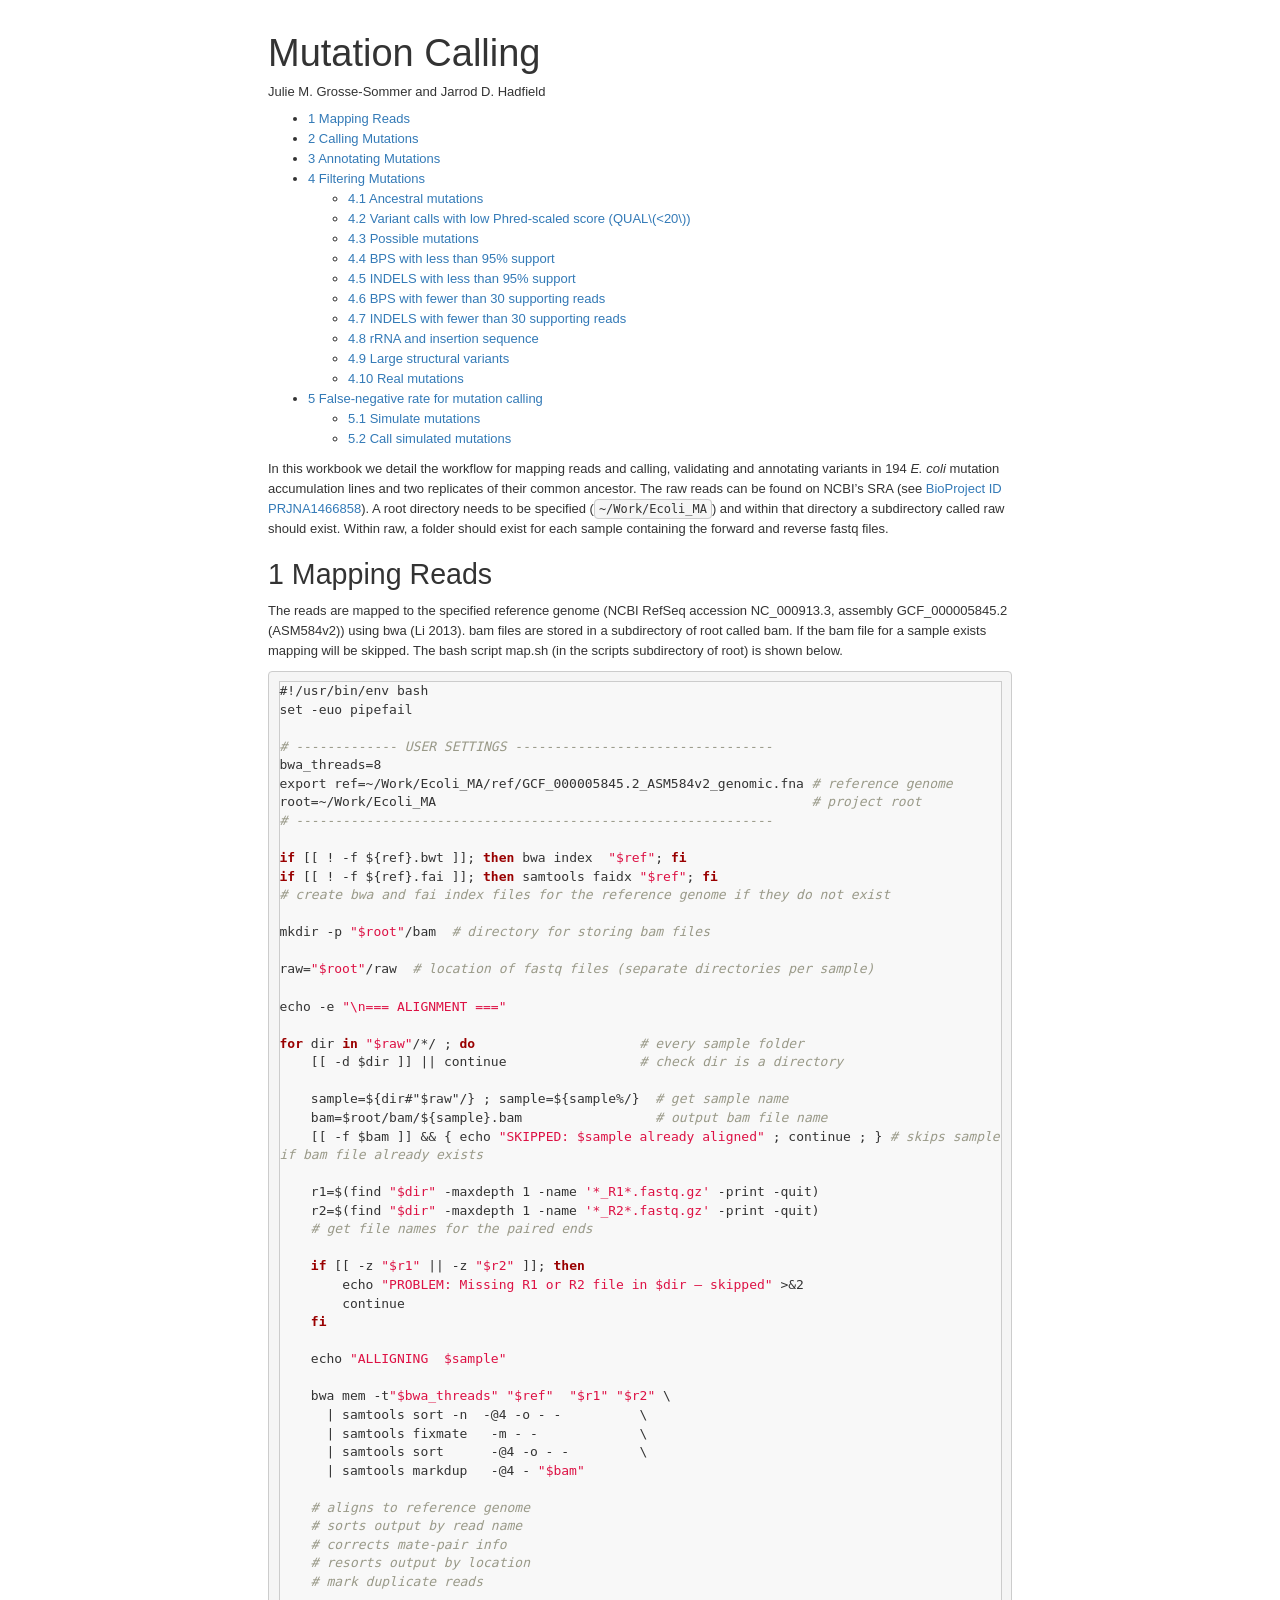
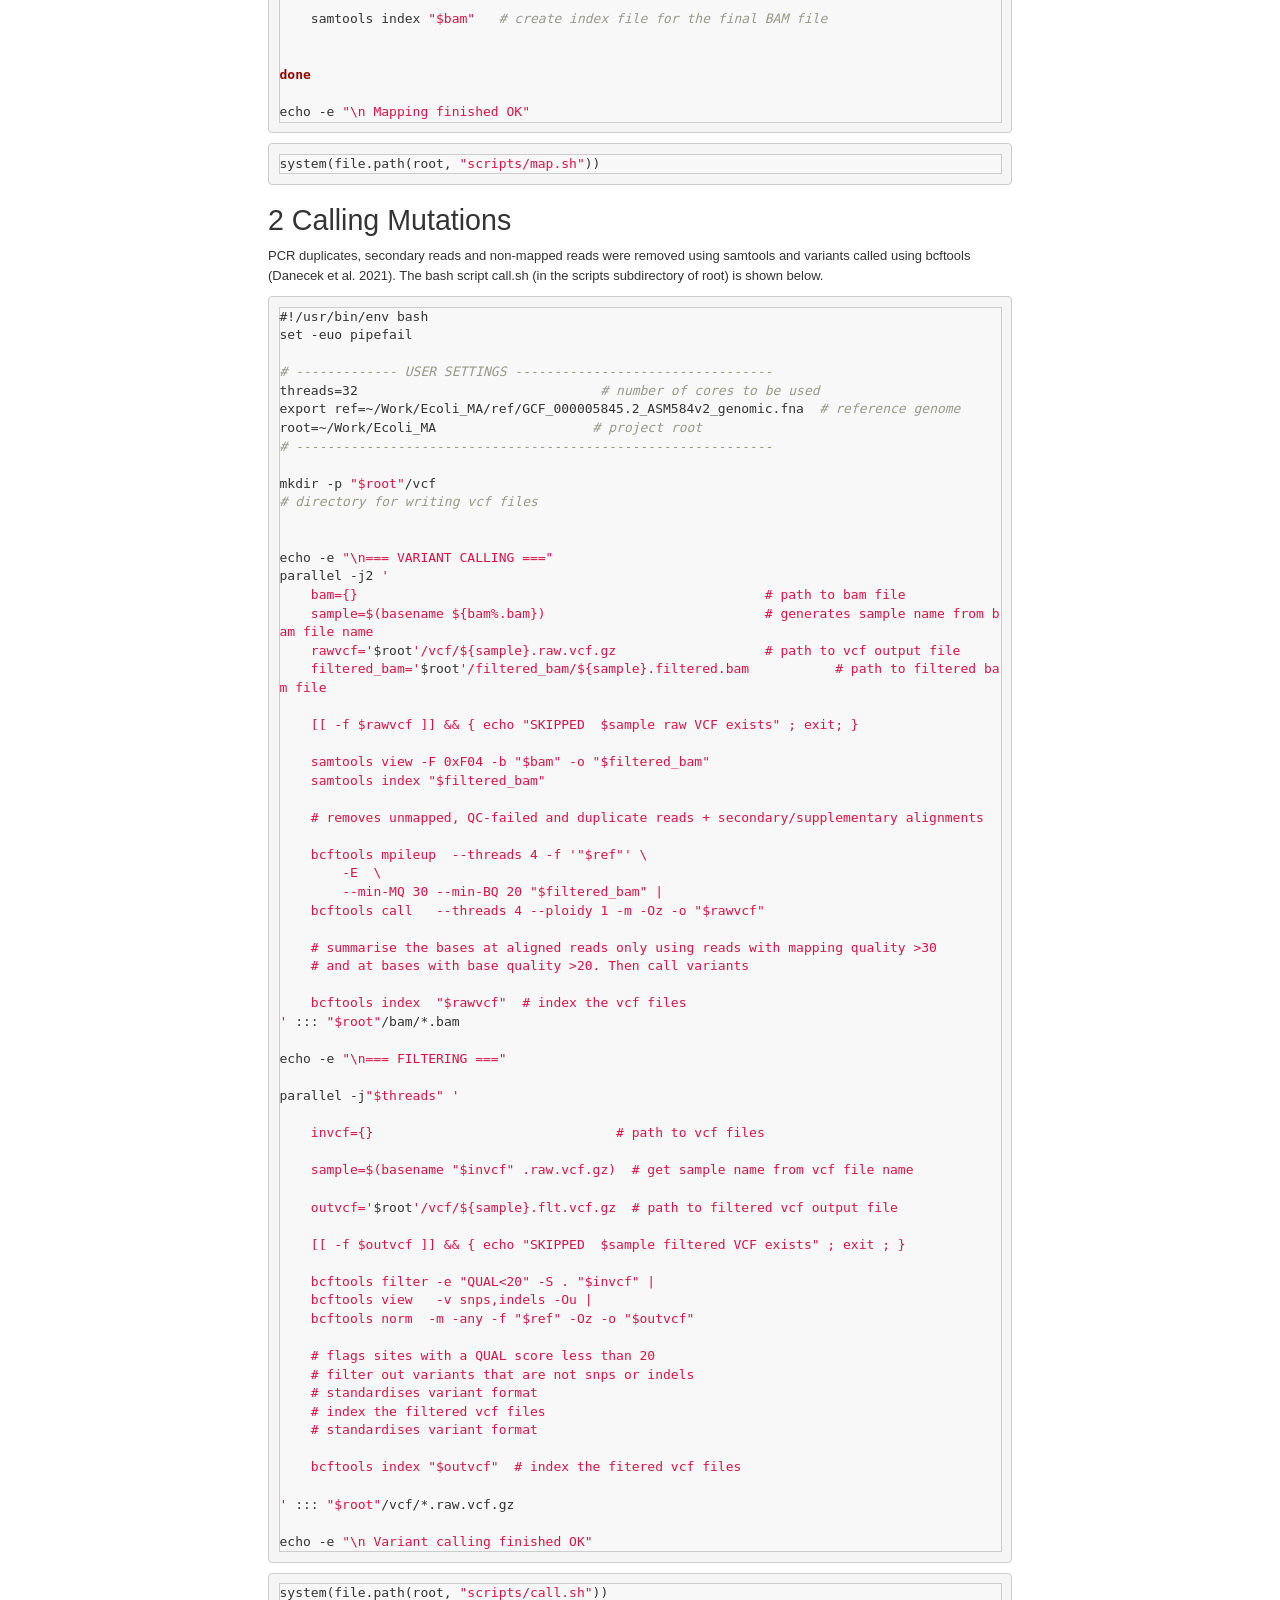
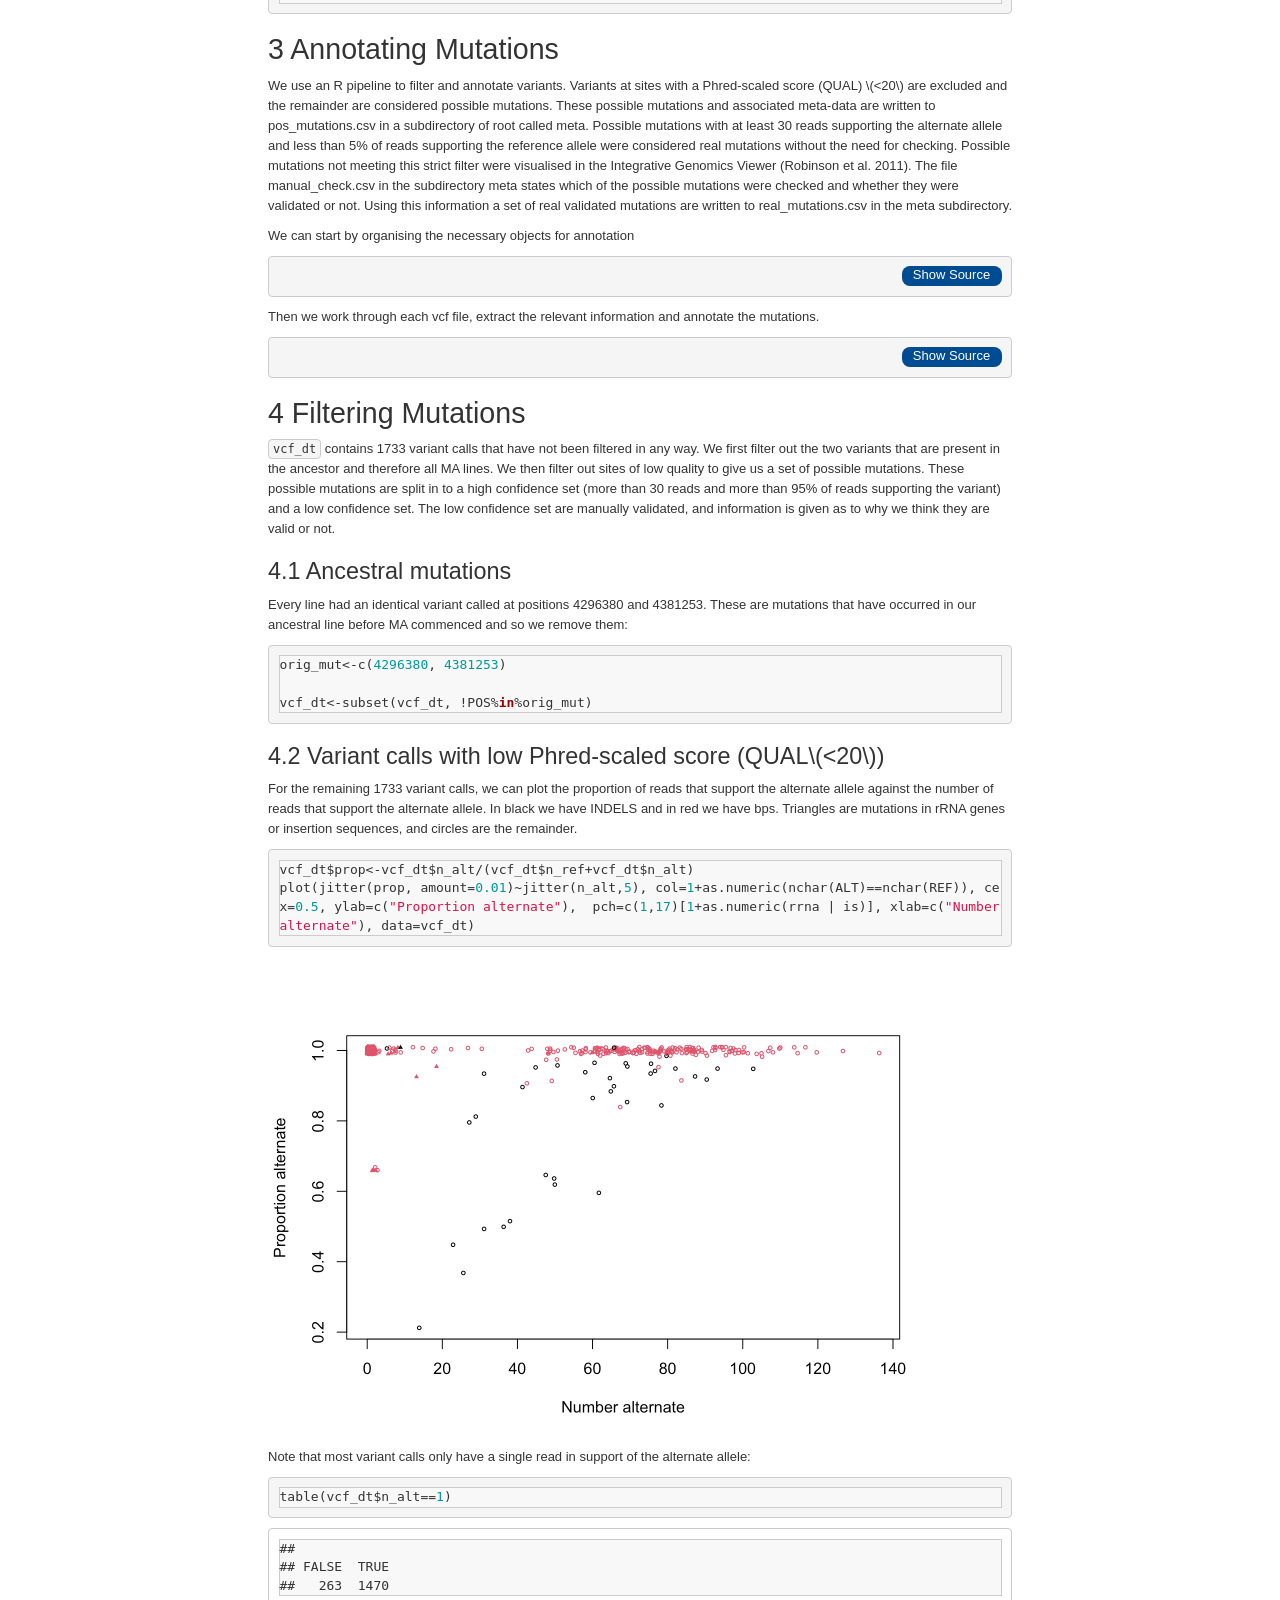
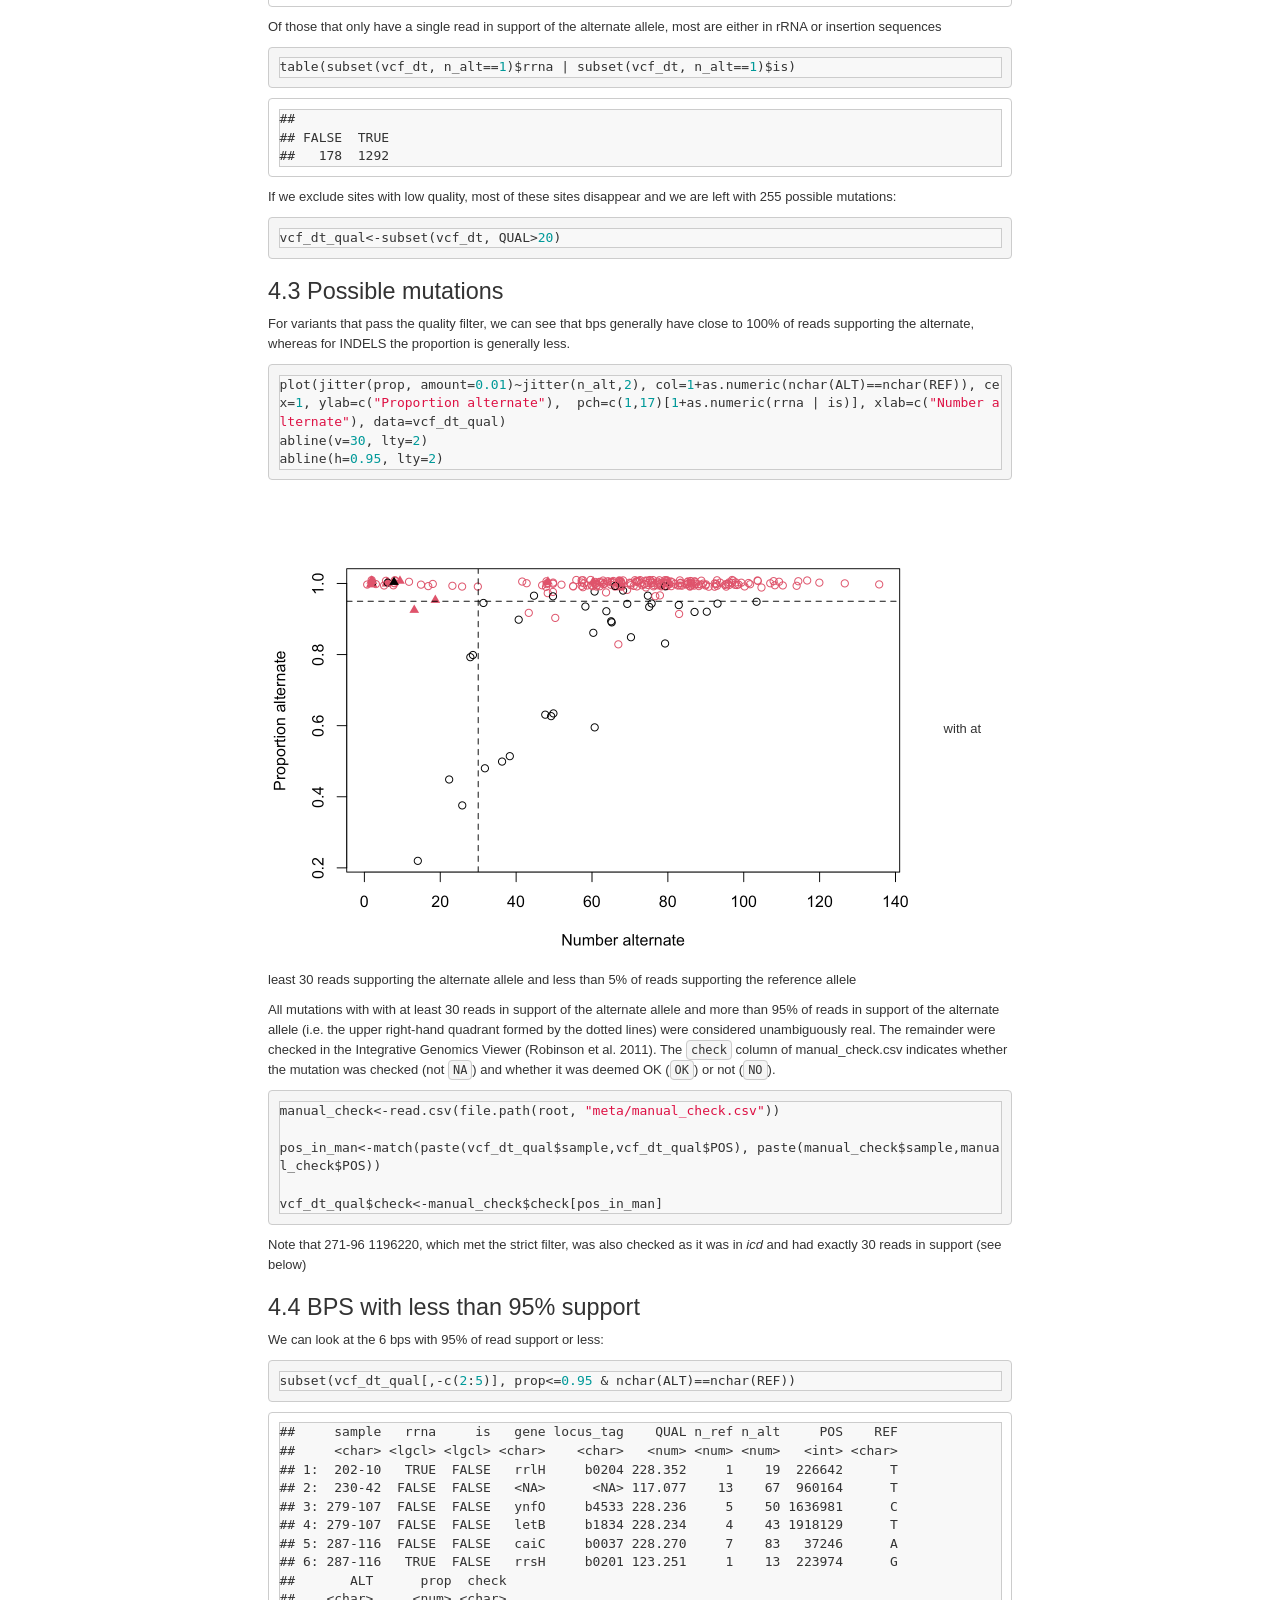
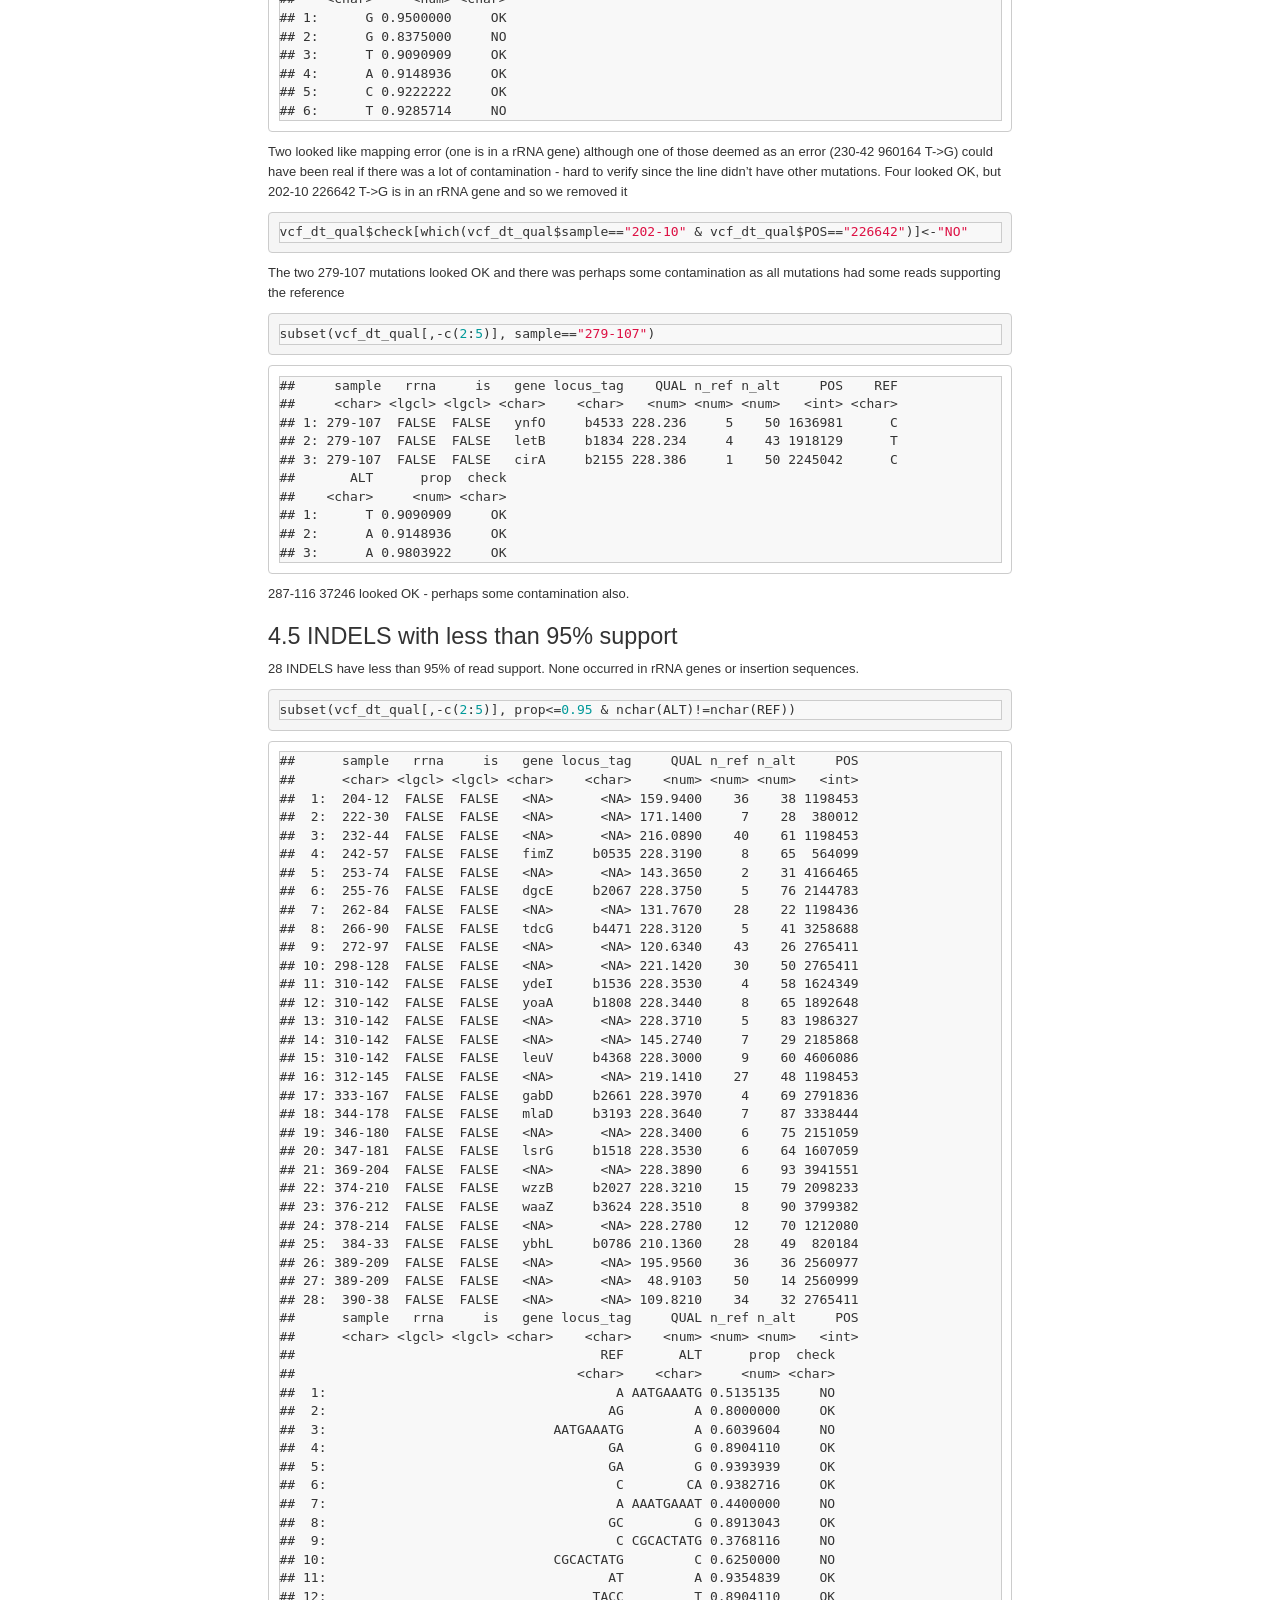
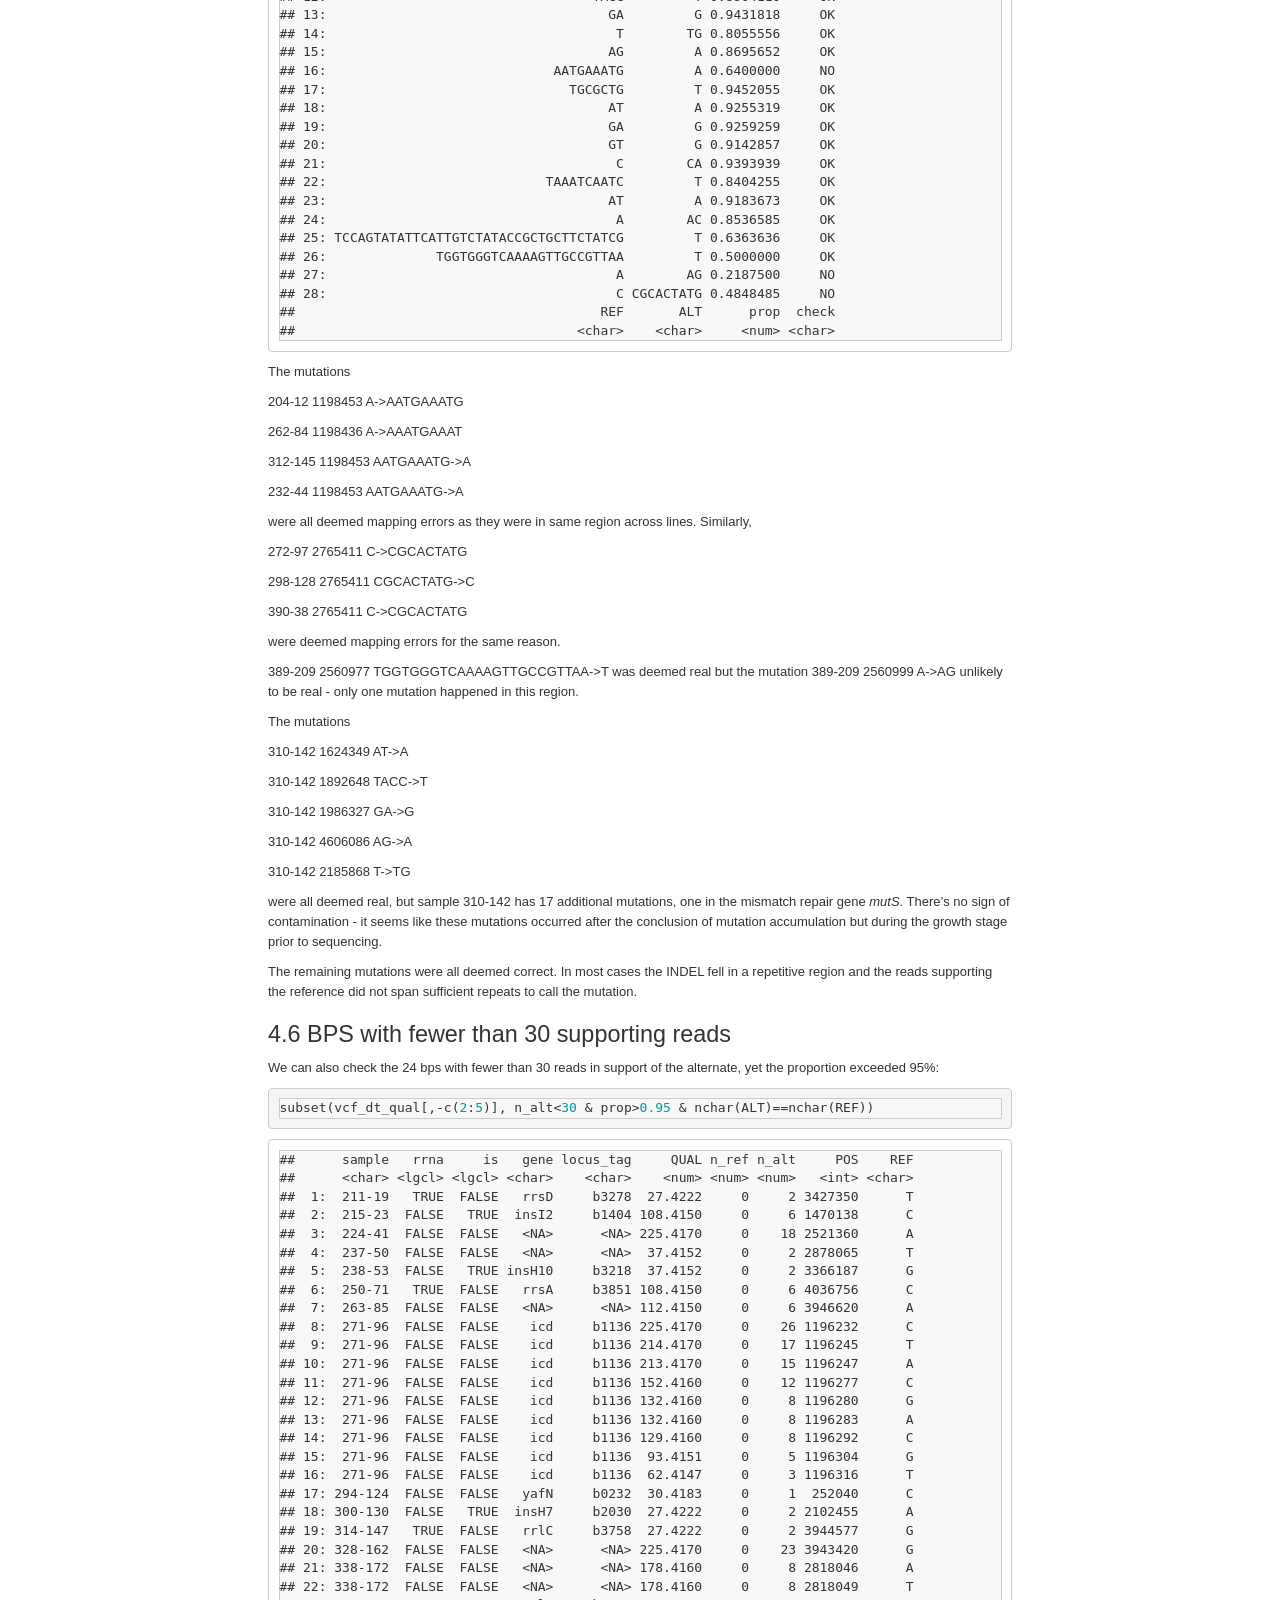
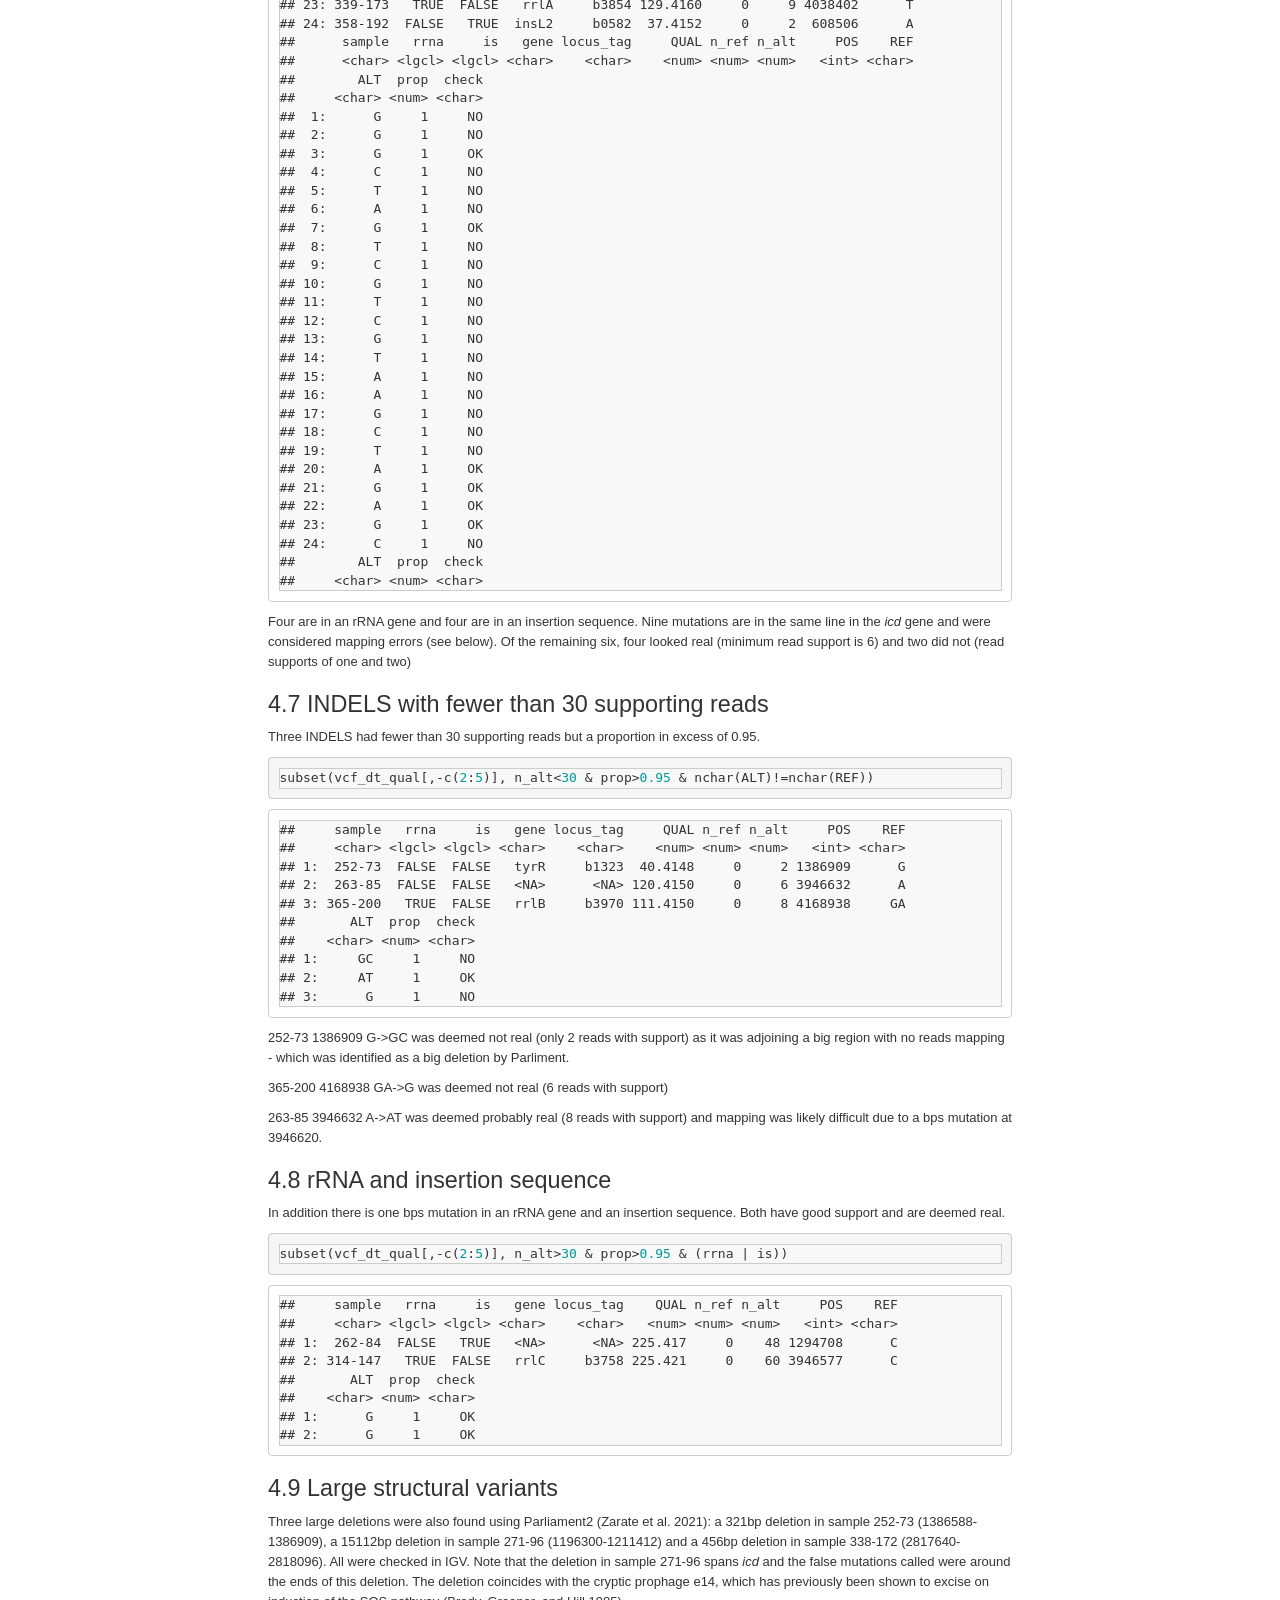
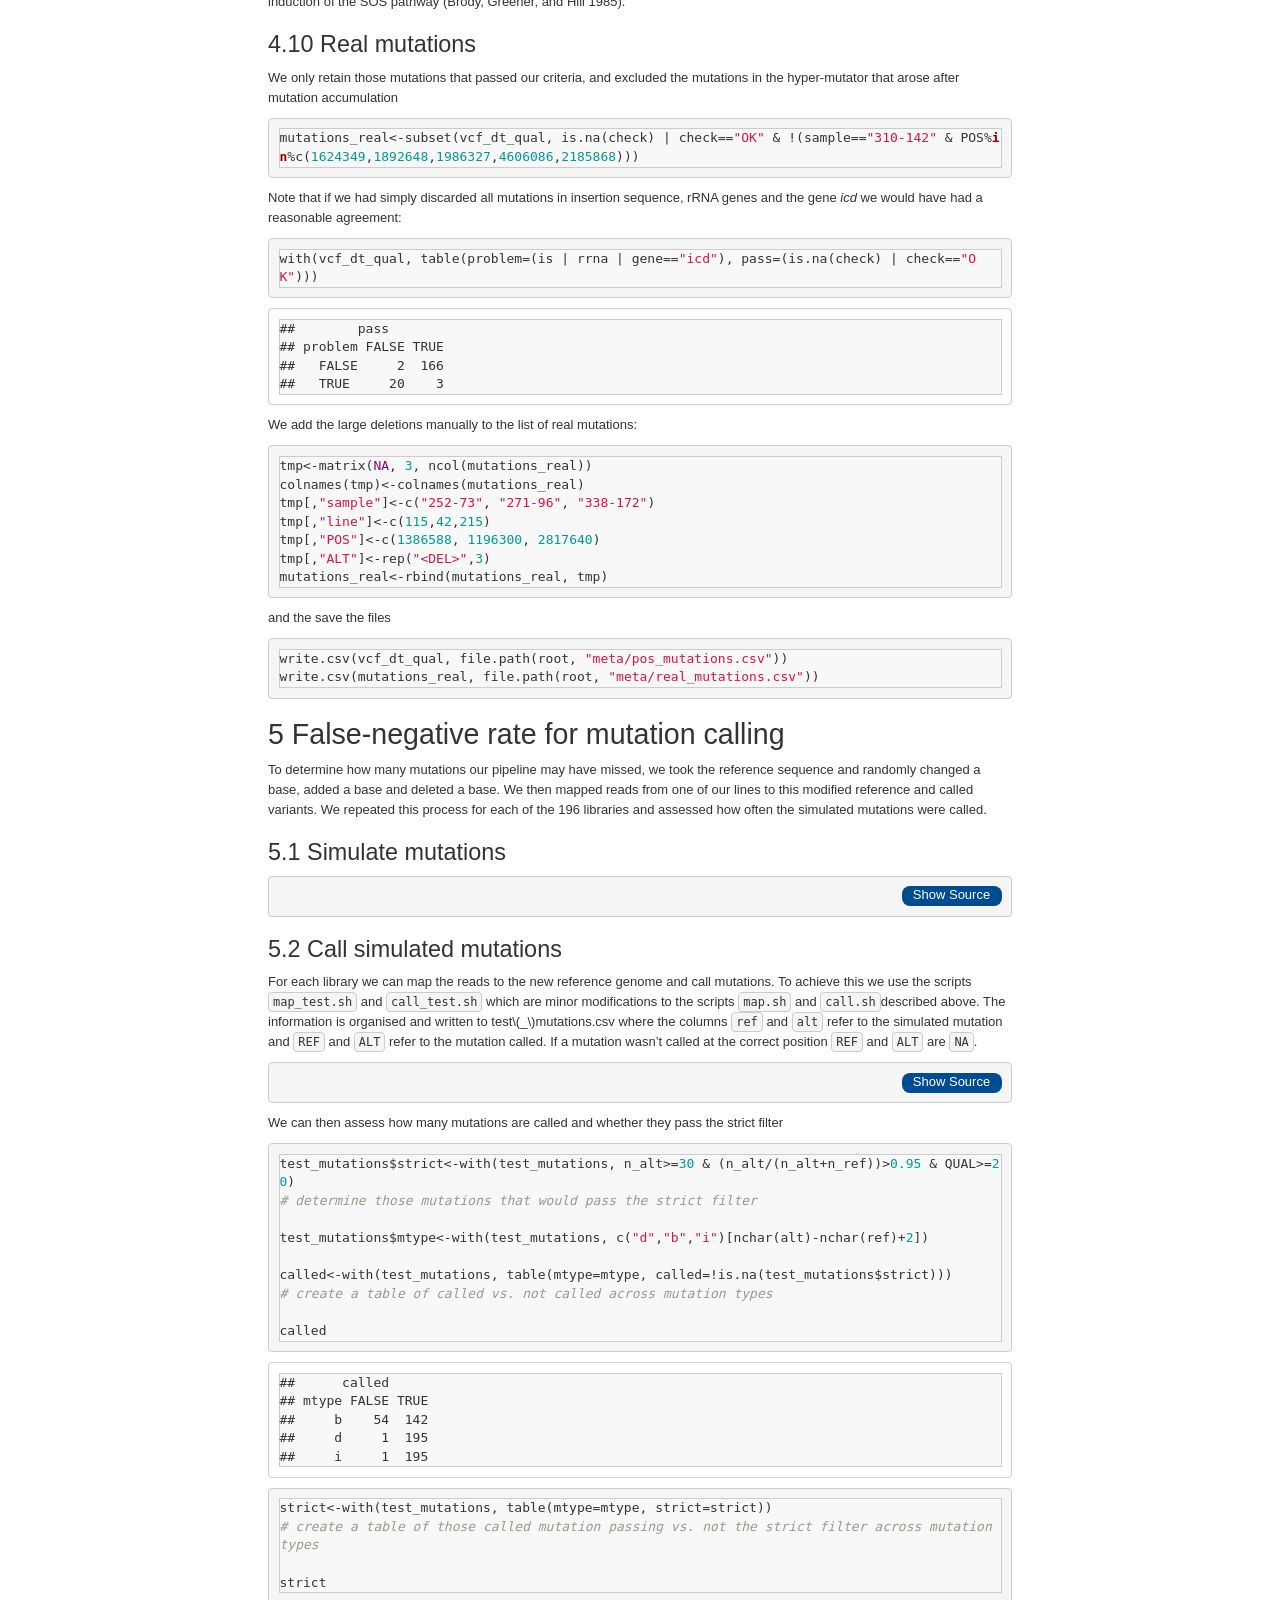
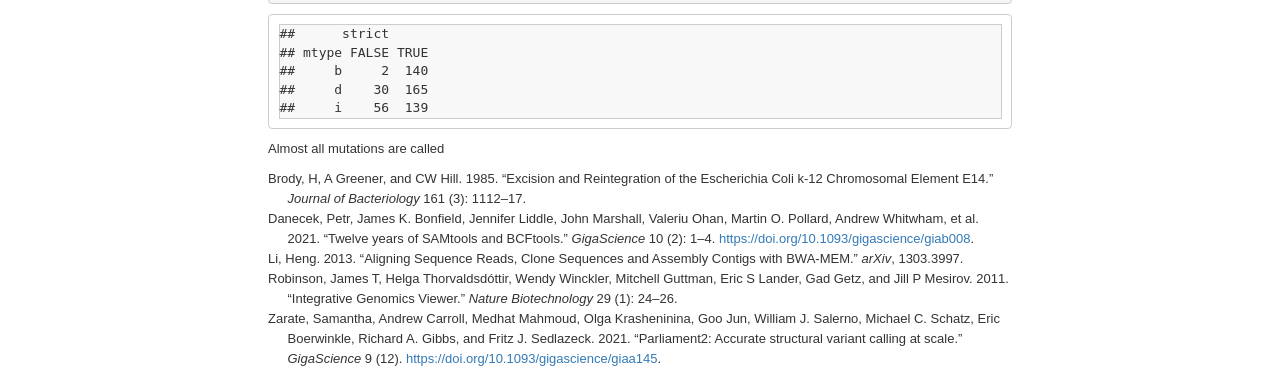
==== scripts/Mutation_Calling.html @ 3ca88579 "initial commit" ====
<!DOCTYPE html>

<html>

<head>

<meta charset="utf-8" />
<meta name="generator" content="pandoc" />
<meta http-equiv="X-UA-Compatible" content="IE=EDGE" />


<meta name="author" content="Julie M. Grosse-Sommer and Jarrod D. Hadfield" />


<title>Mutation Calling</title>

<script>/*! jQuery v3.6.0 | (c) OpenJS Foundation and other contributors | jquery.org/license */
!function(e,t){"use strict";"object"==typeof module&&"object"==typeof module.exports?module.exports=e.document?t(e,!0):function(e){if(!e.document)throw new Error("jQuery requires a window with a document");return t(e)}:t(e)}("undefined"!=typeof window?window:this,function(C,e){"use strict";var t=[],r=Object.getPrototypeOf,s=t.slice,g=t.flat?function(e){return t.flat.call(e)}:function(e){return t.concat.apply([],e)},u=t.push,i=t.indexOf,n={},o=n.toString,v=n.hasOwnProperty,a=v.toString,l=a.call(Object),y={},m=function(e){return"function"==typeof e&&"number"!=typeof e.nodeType&&"function"!=typeof e.item},x=function(e){return null!=e&&e===e.window},E=C.document,c={type:!0,src:!0,nonce:!0,noModule:!0};function b(e,t,n){var r,i,o=(n=n||E).createElement("script");if(o.text=e,t)for(r in c)(i=t[r]||t.getAttribute&&t.getAttribute(r))&&o.setAttribute(r,i);n.head.appendChild(o).parentNode.removeChild(o)}function w(e){return null==e?e+"":"object"==typeof e||"function"==typeof e?n[o.call(e)]||"object":typeof e}var f="3.6.0",S=function(e,t){return new S.fn.init(e,t)};function p(e){var t=!!e&&"length"in e&&e.length,n=w(e);return!m(e)&&!x(e)&&("array"===n||0===t||"number"==typeof t&&0<t&&t-1 in e)}S.fn=S.prototype={jquery:f,constructor:S,length:0,toArray:function(){return s.call(this)},get:function(e){return null==e?s.call(this):e<0?this[e+this.length]:this[e]},pushStack:function(e){var t=S.merge(this.constructor(),e);return t.prevObject=this,t},each:function(e){return S.each(this,e)},map:function(n){return this.pushStack(S.map(this,function(e,t){return n.call(e,t,e)}))},slice:function(){return this.pushStack(s.apply(this,arguments))},first:function(){return this.eq(0)},last:function(){return this.eq(-1)},even:function(){return this.pushStack(S.grep(this,function(e,t){return(t+1)%2}))},odd:function(){return this.pushStack(S.grep(this,function(e,t){return t%2}))},eq:function(e){var t=this.length,n=+e+(e<0?t:0);return this.pushStack(0<=n&&n<t?[this[n]]:[])},end:function(){return this.prevObject||this.constructor()},push:u,sort:t.sort,splice:t.splice},S.extend=S.fn.extend=function(){var e,t,n,r,i,o,a=arguments[0]||{},s=1,u=arguments.length,l=!1;for("boolean"==typeof a&&(l=a,a=arguments[s]||{},s++),"object"==typeof a||m(a)||(a={}),s===u&&(a=this,s--);s<u;s++)if(null!=(e=arguments[s]))for(t in e)r=e[t],"__proto__"!==t&&a!==r&&(l&&r&&(S.isPlainObject(r)||(i=Array.isArray(r)))?(n=a[t],o=i&&!Array.isArray(n)?[]:i||S.isPlainObject(n)?n:{},i=!1,a[t]=S.extend(l,o,r)):void 0!==r&&(a[t]=r));return a},S.extend({expando:"jQuery"+(f+Math.random()).replace(/\D/g,""),isReady:!0,error:function(e){throw new Error(e)},noop:function(){},isPlainObject:function(e){var t,n;return!(!e||"[object Object]"!==o.call(e))&&(!(t=r(e))||"function"==typeof(n=v.call(t,"constructor")&&t.constructor)&&a.call(n)===l)},isEmptyObject:function(e){var t;for(t in e)return!1;return!0},globalEval:function(e,t,n){b(e,{nonce:t&&t.nonce},n)},each:function(e,t){var n,r=0;if(p(e)){for(n=e.length;r<n;r++)if(!1===t.call(e[r],r,e[r]))break}else for(r in e)if(!1===t.call(e[r],r,e[r]))break;return e},makeArray:function(e,t){var n=t||[];return null!=e&&(p(Object(e))?S.merge(n,"string"==typeof e?[e]:e):u.call(n,e)),n},inArray:function(e,t,n){return null==t?-1:i.call(t,e,n)},merge:function(e,t){for(var n=+t.length,r=0,i=e.length;r<n;r++)e[i++]=t[r];return e.length=i,e},grep:function(e,t,n){for(var r=[],i=0,o=e.length,a=!n;i<o;i++)!t(e[i],i)!==a&&r.push(e[i]);return r},map:function(e,t,n){var r,i,o=0,a=[];if(p(e))for(r=e.length;o<r;o++)null!=(i=t(e[o],o,n))&&a.push(i);else for(o in e)null!=(i=t(e[o],o,n))&&a.push(i);return g(a)},guid:1,support:y}),"function"==typeof Symbol&&(S.fn[Symbol.iterator]=t[Symbol.iterator]),S.each("Boolean Number String Function Array Date RegExp Object Error Symbol".split(" "),function(e,t){n["[object "+t+"]"]=t.toLowerCase()});var d=function(n){var e,d,b,o,i,h,f,g,w,u,l,T,C,a,E,v,s,c,y,S="sizzle"+1*new Date,p=n.document,k=0,r=0,m=ue(),x=ue(),A=ue(),N=ue(),j=function(e,t){return e===t&&(l=!0),0},D={}.hasOwnProperty,t=[],q=t.pop,L=t.push,H=t.push,O=t.slice,P=function(e,t){for(var n=0,r=e.length;n<r;n++)if(e[n]===t)return n;return-1},R="checked|selected|async|autofocus|autoplay|controls|defer|disabled|hidden|ismap|loop|multiple|open|readonly|required|scoped",M="[\\x20\\t\\r\\n\\f]",I="(?:\\\\[\\da-fA-F]{1,6}"+M+"?|\\\\[^\\r\\n\\f]|[\\w-]|[^\0-\\x7f])+",W="\\["+M+"*("+I+")(?:"+M+"*([*^$|!~]?=)"+M+"*(?:'((?:\\\\.|[^\\\\'])*)'|\"((?:\\\\.|[^\\\\\"])*)\"|("+I+"))|)"+M+"*\\]",F=":("+I+")(?:\\((('((?:\\\\.|[^\\\\'])*)'|\"((?:\\\\.|[^\\\\\"])*)\")|((?:\\\\.|[^\\\\()[\\]]|"+W+")*)|.*)\\)|)",B=new RegExp(M+"+","g"),$=new RegExp("^"+M+"+|((?:^|[^\\\\])(?:\\\\.)*)"+M+"+$","g"),_=new RegExp("^"+M+"*,"+M+"*"),z=new RegExp("^"+M+"*([>+~]|"+M+")"+M+"*"),U=new RegExp(M+"|>"),X=new RegExp(F),V=new RegExp("^"+I+"$"),G={ID:new RegExp("^#("+I+")"),CLASS:new RegExp("^\\.("+I+")"),TAG:new RegExp("^("+I+"|[*])"),ATTR:new RegExp("^"+W),PSEUDO:new RegExp("^"+F),CHILD:new RegExp("^:(only|first|last|nth|nth-last)-(child|of-type)(?:\\("+M+"*(even|odd|(([+-]|)(\\d*)n|)"+M+"*(?:([+-]|)"+M+"*(\\d+)|))"+M+"*\\)|)","i"),bool:new RegExp("^(?:"+R+")$","i"),needsContext:new RegExp("^"+M+"*[>+~]|:(even|odd|eq|gt|lt|nth|first|last)(?:\\("+M+"*((?:-\\d)?\\d*)"+M+"*\\)|)(?=[^-]|$)","i")},Y=/HTML$/i,Q=/^(?:input|select|textarea|button)$/i,J=/^h\d$/i,K=/^[^{]+\{\s*\[native \w/,Z=/^(?:#([\w-]+)|(\w+)|\.([\w-]+))$/,ee=/[+~]/,te=new RegExp("\\\\[\\da-fA-F]{1,6}"+M+"?|\\\\([^\\r\\n\\f])","g"),ne=function(e,t){var n="0x"+e.slice(1)-65536;return t||(n<0?String.fromCharCode(n+65536):String.fromCharCode(n>>10|55296,1023&n|56320))},re=/([\0-\x1f\x7f]|^-?\d)|^-$|[^\0-\x1f\x7f-\uFFFF\w-]/g,ie=function(e,t){return t?"\0"===e?"\ufffd":e.slice(0,-1)+"\\"+e.charCodeAt(e.length-1).toString(16)+" ":"\\"+e},oe=function(){T()},ae=be(function(e){return!0===e.disabled&&"fieldset"===e.nodeName.toLowerCase()},{dir:"parentNode",next:"legend"});try{H.apply(t=O.call(p.childNodes),p.childNodes),t[p.childNodes.length].nodeType}catch(e){H={apply:t.length?function(e,t){L.apply(e,O.call(t))}:function(e,t){var n=e.length,r=0;while(e[n++]=t[r++]);e.length=n-1}}}function se(t,e,n,r){var i,o,a,s,u,l,c,f=e&&e.ownerDocument,p=e?e.nodeType:9;if(n=n||[],"string"!=typeof t||!t||1!==p&&9!==p&&11!==p)return n;if(!r&&(T(e),e=e||C,E)){if(11!==p&&(u=Z.exec(t)))if(i=u[1]){if(9===p){if(!(a=e.getElementById(i)))return n;if(a.id===i)return n.push(a),n}else if(f&&(a=f.getElementById(i))&&y(e,a)&&a.id===i)return n.push(a),n}else{if(u[2])return H.apply(n,e.getElementsByTagName(t)),n;if((i=u[3])&&d.getElementsByClassName&&e.getElementsByClassName)return H.apply(n,e.getElementsByClassName(i)),n}if(d.qsa&&!N[t+" "]&&(!v||!v.test(t))&&(1!==p||"object"!==e.nodeName.toLowerCase())){if(c=t,f=e,1===p&&(U.test(t)||z.test(t))){(f=ee.test(t)&&ye(e.parentNode)||e)===e&&d.scope||((s=e.getAttribute("id"))?s=s.replace(re,ie):e.setAttribute("id",s=S)),o=(l=h(t)).length;while(o--)l[o]=(s?"#"+s:":scope")+" "+xe(l[o]);c=l.join(",")}try{return H.apply(n,f.querySelectorAll(c)),n}catch(e){N(t,!0)}finally{s===S&&e.removeAttribute("id")}}}return g(t.replace($,"$1"),e,n,r)}function ue(){var r=[];return function e(t,n){return r.push(t+" ")>b.cacheLength&&delete e[r.shift()],e[t+" "]=n}}function le(e){return e[S]=!0,e}function ce(e){var t=C.createElement("fieldset");try{return!!e(t)}catch(e){return!1}finally{t.parentNode&&t.parentNode.removeChild(t),t=null}}function fe(e,t){var n=e.split("|"),r=n.length;while(r--)b.attrHandle[n[r]]=t}function pe(e,t){var n=t&&e,r=n&&1===e.nodeType&&1===t.nodeType&&e.sourceIndex-t.sourceIndex;if(r)return r;if(n)while(n=n.nextSibling)if(n===t)return-1;return e?1:-1}function de(t){return function(e){return"input"===e.nodeName.toLowerCase()&&e.type===t}}function he(n){return function(e){var t=e.nodeName.toLowerCase();return("input"===t||"button"===t)&&e.type===n}}function ge(t){return function(e){return"form"in e?e.parentNode&&!1===e.disabled?"label"in e?"label"in e.parentNode?e.parentNode.disabled===t:e.disabled===t:e.isDisabled===t||e.isDisabled!==!t&&ae(e)===t:e.disabled===t:"label"in e&&e.disabled===t}}function ve(a){return le(function(o){return o=+o,le(function(e,t){var n,r=a([],e.length,o),i=r.length;while(i--)e[n=r[i]]&&(e[n]=!(t[n]=e[n]))})})}function ye(e){return e&&"undefined"!=typeof e.getElementsByTagName&&e}for(e in d=se.support={},i=se.isXML=function(e){var t=e&&e.namespaceURI,n=e&&(e.ownerDocument||e).documentElement;return!Y.test(t||n&&n.nodeName||"HTML")},T=se.setDocument=function(e){var t,n,r=e?e.ownerDocument||e:p;return r!=C&&9===r.nodeType&&r.documentElement&&(a=(C=r).documentElement,E=!i(C),p!=C&&(n=C.defaultView)&&n.top!==n&&(n.addEventListener?n.addEventListener("unload",oe,!1):n.attachEvent&&n.attachEvent("onunload",oe)),d.scope=ce(function(e){return a.appendChild(e).appendChild(C.createElement("div")),"undefined"!=typeof e.querySelectorAll&&!e.querySelectorAll(":scope fieldset div").length}),d.attributes=ce(function(e){return e.className="i",!e.getAttribute("className")}),d.getElementsByTagName=ce(function(e){return e.appendChild(C.createComment("")),!e.getElementsByTagName("*").length}),d.getElementsByClassName=K.test(C.getElementsByClassName),d.getById=ce(function(e){return a.appendChild(e).id=S,!C.getElementsByName||!C.getElementsByName(S).length}),d.getById?(b.filter.ID=function(e){var t=e.replace(te,ne);return function(e){return e.getAttribute("id")===t}},b.find.ID=function(e,t){if("undefined"!=typeof t.getElementById&&E){var n=t.getElementById(e);return n?[n]:[]}}):(b.filter.ID=function(e){var n=e.replace(te,ne);return function(e){var t="undefined"!=typeof e.getAttributeNode&&e.getAttributeNode("id");return t&&t.value===n}},b.find.ID=function(e,t){if("undefined"!=typeof t.getElementById&&E){var n,r,i,o=t.getElementById(e);if(o){if((n=o.getAttributeNode("id"))&&n.value===e)return[o];i=t.getElementsByName(e),r=0;while(o=i[r++])if((n=o.getAttributeNode("id"))&&n.value===e)return[o]}return[]}}),b.find.TAG=d.getElementsByTagName?function(e,t){return"undefined"!=typeof t.getElementsByTagName?t.getElementsByTagName(e):d.qsa?t.querySelectorAll(e):void 0}:function(e,t){var n,r=[],i=0,o=t.getElementsByTagName(e);if("*"===e){while(n=o[i++])1===n.nodeType&&r.push(n);return r}return o},b.find.CLASS=d.getElementsByClassName&&function(e,t){if("undefined"!=typeof t.getElementsByClassName&&E)return t.getElementsByClassName(e)},s=[],v=[],(d.qsa=K.test(C.querySelectorAll))&&(ce(function(e){var t;a.appendChild(e).innerHTML="<a id='"+S+"'></a><select id='"+S+"-\r\\' msallowcapture=''><option selected=''></option></select>",e.querySelectorAll("[msallowcapture^='']").length&&v.push("[*^$]="+M+"*(?:''|\"\")"),e.querySelectorAll("[selected]").length||v.push("\\["+M+"*(?:value|"+R+")"),e.querySelectorAll("[id~="+S+"-]").length||v.push("~="),(t=C.createElement("input")).setAttribute("name",""),e.appendChild(t),e.querySelectorAll("[name='']").length||v.push("\\["+M+"*name"+M+"*="+M+"*(?:''|\"\")"),e.querySelectorAll(":checked").length||v.push(":checked"),e.querySelectorAll("a#"+S+"+*").length||v.push(".#.+[+~]"),e.querySelectorAll("\\\f"),v.push("[\\r\\n\\f]")}),ce(function(e){e.innerHTML="<a href='' disabled='disabled'></a><select disabled='disabled'><option/></select>";var t=C.createElement("input");t.setAttribute("type","hidden"),e.appendChild(t).setAttribute("name","D"),e.querySelectorAll("[name=d]").length&&v.push("name"+M+"*[*^$|!~]?="),2!==e.querySelectorAll(":enabled").length&&v.push(":enabled",":disabled"),a.appendChild(e).disabled=!0,2!==e.querySelectorAll(":disabled").length&&v.push(":enabled",":disabled"),e.querySelectorAll("*,:x"),v.push(",.*:")})),(d.matchesSelector=K.test(c=a.matches||a.webkitMatchesSelector||a.mozMatchesSelector||a.oMatchesSelector||a.msMatchesSelector))&&ce(function(e){d.disconnectedMatch=c.call(e,"*"),c.call(e,"[s!='']:x"),s.push("!=",F)}),v=v.length&&new RegExp(v.join("|")),s=s.length&&new RegExp(s.join("|")),t=K.test(a.compareDocumentPosition),y=t||K.test(a.contains)?function(e,t){var n=9===e.nodeType?e.documentElement:e,r=t&&t.parentNode;return e===r||!(!r||1!==r.nodeType||!(n.contains?n.contains(r):e.compareDocumentPosition&&16&e.compareDocumentPosition(r)))}:function(e,t){if(t)while(t=t.parentNode)if(t===e)return!0;return!1},j=t?function(e,t){if(e===t)return l=!0,0;var n=!e.compareDocumentPosition-!t.compareDocumentPosition;return n||(1&(n=(e.ownerDocument||e)==(t.ownerDocument||t)?e.compareDocumentPosition(t):1)||!d.sortDetached&&t.compareDocumentPosition(e)===n?e==C||e.ownerDocument==p&&y(p,e)?-1:t==C||t.ownerDocument==p&&y(p,t)?1:u?P(u,e)-P(u,t):0:4&n?-1:1)}:function(e,t){if(e===t)return l=!0,0;var n,r=0,i=e.parentNode,o=t.parentNode,a=[e],s=[t];if(!i||!o)return e==C?-1:t==C?1:i?-1:o?1:u?P(u,e)-P(u,t):0;if(i===o)return pe(e,t);n=e;while(n=n.parentNode)a.unshift(n);n=t;while(n=n.parentNode)s.unshift(n);while(a[r]===s[r])r++;return r?pe(a[r],s[r]):a[r]==p?-1:s[r]==p?1:0}),C},se.matches=function(e,t){return se(e,null,null,t)},se.matchesSelector=function(e,t){if(T(e),d.matchesSelector&&E&&!N[t+" "]&&(!s||!s.test(t))&&(!v||!v.test(t)))try{var n=c.call(e,t);if(n||d.disconnectedMatch||e.document&&11!==e.document.nodeType)return n}catch(e){N(t,!0)}return 0<se(t,C,null,[e]).length},se.contains=function(e,t){return(e.ownerDocument||e)!=C&&T(e),y(e,t)},se.attr=function(e,t){(e.ownerDocument||e)!=C&&T(e);var n=b.attrHandle[t.toLowerCase()],r=n&&D.call(b.attrHandle,t.toLowerCase())?n(e,t,!E):void 0;return void 0!==r?r:d.attributes||!E?e.getAttribute(t):(r=e.getAttributeNode(t))&&r.specified?r.value:null},se.escape=function(e){return(e+"").replace(re,ie)},se.error=function(e){throw new Error("Syntax error, unrecognized expression: "+e)},se.uniqueSort=function(e){var t,n=[],r=0,i=0;if(l=!d.detectDuplicates,u=!d.sortStable&&e.slice(0),e.sort(j),l){while(t=e[i++])t===e[i]&&(r=n.push(i));while(r--)e.splice(n[r],1)}return u=null,e},o=se.getText=function(e){var t,n="",r=0,i=e.nodeType;if(i){if(1===i||9===i||11===i){if("string"==typeof e.textContent)return e.textContent;for(e=e.firstChild;e;e=e.nextSibling)n+=o(e)}else if(3===i||4===i)return e.nodeValue}else while(t=e[r++])n+=o(t);return n},(b=se.selectors={cacheLength:50,createPseudo:le,match:G,attrHandle:{},find:{},relative:{">":{dir:"parentNode",first:!0}," ":{dir:"parentNode"},"+":{dir:"previousSibling",first:!0},"~":{dir:"previousSibling"}},preFilter:{ATTR:function(e){return e[1]=e[1].replace(te,ne),e[3]=(e[3]||e[4]||e[5]||"").replace(te,ne),"~="===e[2]&&(e[3]=" "+e[3]+" "),e.slice(0,4)},CHILD:function(e){return e[1]=e[1].toLowerCase(),"nth"===e[1].slice(0,3)?(e[3]||se.error(e[0]),e[4]=+(e[4]?e[5]+(e[6]||1):2*("even"===e[3]||"odd"===e[3])),e[5]=+(e[7]+e[8]||"odd"===e[3])):e[3]&&se.error(e[0]),e},PSEUDO:function(e){var t,n=!e[6]&&e[2];return G.CHILD.test(e[0])?null:(e[3]?e[2]=e[4]||e[5]||"":n&&X.test(n)&&(t=h(n,!0))&&(t=n.indexOf(")",n.length-t)-n.length)&&(e[0]=e[0].slice(0,t),e[2]=n.slice(0,t)),e.slice(0,3))}},filter:{TAG:function(e){var t=e.replace(te,ne).toLowerCase();return"*"===e?function(){return!0}:function(e){return e.nodeName&&e.nodeName.toLowerCase()===t}},CLASS:function(e){var t=m[e+" "];return t||(t=new RegExp("(^|"+M+")"+e+"("+M+"|$)"))&&m(e,function(e){return t.test("string"==typeof e.className&&e.className||"undefined"!=typeof e.getAttribute&&e.getAttribute("class")||"")})},ATTR:function(n,r,i){return function(e){var t=se.attr(e,n);return null==t?"!="===r:!r||(t+="","="===r?t===i:"!="===r?t!==i:"^="===r?i&&0===t.indexOf(i):"*="===r?i&&-1<t.indexOf(i):"$="===r?i&&t.slice(-i.length)===i:"~="===r?-1<(" "+t.replace(B," ")+" ").indexOf(i):"|="===r&&(t===i||t.slice(0,i.length+1)===i+"-"))}},CHILD:function(h,e,t,g,v){var y="nth"!==h.slice(0,3),m="last"!==h.slice(-4),x="of-type"===e;return 1===g&&0===v?function(e){return!!e.parentNode}:function(e,t,n){var r,i,o,a,s,u,l=y!==m?"nextSibling":"previousSibling",c=e.parentNode,f=x&&e.nodeName.toLowerCase(),p=!n&&!x,d=!1;if(c){if(y){while(l){a=e;while(a=a[l])if(x?a.nodeName.toLowerCase()===f:1===a.nodeType)return!1;u=l="only"===h&&!u&&"nextSibling"}return!0}if(u=[m?c.firstChild:c.lastChild],m&&p){d=(s=(r=(i=(o=(a=c)[S]||(a[S]={}))[a.uniqueID]||(o[a.uniqueID]={}))[h]||[])[0]===k&&r[1])&&r[2],a=s&&c.childNodes[s];while(a=++s&&a&&a[l]||(d=s=0)||u.pop())if(1===a.nodeType&&++d&&a===e){i[h]=[k,s,d];break}}else if(p&&(d=s=(r=(i=(o=(a=e)[S]||(a[S]={}))[a.uniqueID]||(o[a.uniqueID]={}))[h]||[])[0]===k&&r[1]),!1===d)while(a=++s&&a&&a[l]||(d=s=0)||u.pop())if((x?a.nodeName.toLowerCase()===f:1===a.nodeType)&&++d&&(p&&((i=(o=a[S]||(a[S]={}))[a.uniqueID]||(o[a.uniqueID]={}))[h]=[k,d]),a===e))break;return(d-=v)===g||d%g==0&&0<=d/g}}},PSEUDO:function(e,o){var t,a=b.pseudos[e]||b.setFilters[e.toLowerCase()]||se.error("unsupported pseudo: "+e);return a[S]?a(o):1<a.length?(t=[e,e,"",o],b.setFilters.hasOwnProperty(e.toLowerCase())?le(function(e,t){var n,r=a(e,o),i=r.length;while(i--)e[n=P(e,r[i])]=!(t[n]=r[i])}):function(e){return a(e,0,t)}):a}},pseudos:{not:le(function(e){var r=[],i=[],s=f(e.replace($,"$1"));return s[S]?le(function(e,t,n,r){var i,o=s(e,null,r,[]),a=e.length;while(a--)(i=o[a])&&(e[a]=!(t[a]=i))}):function(e,t,n){return r[0]=e,s(r,null,n,i),r[0]=null,!i.pop()}}),has:le(function(t){return function(e){return 0<se(t,e).length}}),contains:le(function(t){return t=t.replace(te,ne),function(e){return-1<(e.textContent||o(e)).indexOf(t)}}),lang:le(function(n){return V.test(n||"")||se.error("unsupported lang: "+n),n=n.replace(te,ne).toLowerCase(),function(e){var t;do{if(t=E?e.lang:e.getAttribute("xml:lang")||e.getAttribute("lang"))return(t=t.toLowerCase())===n||0===t.indexOf(n+"-")}while((e=e.parentNode)&&1===e.nodeType);return!1}}),target:function(e){var t=n.location&&n.location.hash;return t&&t.slice(1)===e.id},root:function(e){return e===a},focus:function(e){return e===C.activeElement&&(!C.hasFocus||C.hasFocus())&&!!(e.type||e.href||~e.tabIndex)},enabled:ge(!1),disabled:ge(!0),checked:function(e){var t=e.nodeName.toLowerCase();return"input"===t&&!!e.checked||"option"===t&&!!e.selected},selected:function(e){return e.parentNode&&e.parentNode.selectedIndex,!0===e.selected},empty:function(e){for(e=e.firstChild;e;e=e.nextSibling)if(e.nodeType<6)return!1;return!0},parent:function(e){return!b.pseudos.empty(e)},header:function(e){return J.test(e.nodeName)},input:function(e){return Q.test(e.nodeName)},button:function(e){var t=e.nodeName.toLowerCase();return"input"===t&&"button"===e.type||"button"===t},text:function(e){var t;return"input"===e.nodeName.toLowerCase()&&"text"===e.type&&(null==(t=e.getAttribute("type"))||"text"===t.toLowerCase())},first:ve(function(){return[0]}),last:ve(function(e,t){return[t-1]}),eq:ve(function(e,t,n){return[n<0?n+t:n]}),even:ve(function(e,t){for(var n=0;n<t;n+=2)e.push(n);return e}),odd:ve(function(e,t){for(var n=1;n<t;n+=2)e.push(n);return e}),lt:ve(function(e,t,n){for(var r=n<0?n+t:t<n?t:n;0<=--r;)e.push(r);return e}),gt:ve(function(e,t,n){for(var r=n<0?n+t:n;++r<t;)e.push(r);return e})}}).pseudos.nth=b.pseudos.eq,{radio:!0,checkbox:!0,file:!0,password:!0,image:!0})b.pseudos[e]=de(e);for(e in{submit:!0,reset:!0})b.pseudos[e]=he(e);function me(){}function xe(e){for(var t=0,n=e.length,r="";t<n;t++)r+=e[t].value;return r}function be(s,e,t){var u=e.dir,l=e.next,c=l||u,f=t&&"parentNode"===c,p=r++;return e.first?function(e,t,n){while(e=e[u])if(1===e.nodeType||f)return s(e,t,n);return!1}:function(e,t,n){var r,i,o,a=[k,p];if(n){while(e=e[u])if((1===e.nodeType||f)&&s(e,t,n))return!0}else while(e=e[u])if(1===e.nodeType||f)if(i=(o=e[S]||(e[S]={}))[e.uniqueID]||(o[e.uniqueID]={}),l&&l===e.nodeName.toLowerCase())e=e[u]||e;else{if((r=i[c])&&r[0]===k&&r[1]===p)return a[2]=r[2];if((i[c]=a)[2]=s(e,t,n))return!0}return!1}}function we(i){return 1<i.length?function(e,t,n){var r=i.length;while(r--)if(!i[r](e,t,n))return!1;return!0}:i[0]}function Te(e,t,n,r,i){for(var o,a=[],s=0,u=e.length,l=null!=t;s<u;s++)(o=e[s])&&(n&&!n(o,r,i)||(a.push(o),l&&t.push(s)));return a}function Ce(d,h,g,v,y,e){return v&&!v[S]&&(v=Ce(v)),y&&!y[S]&&(y=Ce(y,e)),le(function(e,t,n,r){var i,o,a,s=[],u=[],l=t.length,c=e||function(e,t,n){for(var r=0,i=t.length;r<i;r++)se(e,t[r],n);return n}(h||"*",n.nodeType?[n]:n,[]),f=!d||!e&&h?c:Te(c,s,d,n,r),p=g?y||(e?d:l||v)?[]:t:f;if(g&&g(f,p,n,r),v){i=Te(p,u),v(i,[],n,r),o=i.length;while(o--)(a=i[o])&&(p[u[o]]=!(f[u[o]]=a))}if(e){if(y||d){if(y){i=[],o=p.length;while(o--)(a=p[o])&&i.push(f[o]=a);y(null,p=[],i,r)}o=p.length;while(o--)(a=p[o])&&-1<(i=y?P(e,a):s[o])&&(e[i]=!(t[i]=a))}}else p=Te(p===t?p.splice(l,p.length):p),y?y(null,t,p,r):H.apply(t,p)})}function Ee(e){for(var i,t,n,r=e.length,o=b.relative[e[0].type],a=o||b.relative[" "],s=o?1:0,u=be(function(e){return e===i},a,!0),l=be(function(e){return-1<P(i,e)},a,!0),c=[function(e,t,n){var r=!o&&(n||t!==w)||((i=t).nodeType?u(e,t,n):l(e,t,n));return i=null,r}];s<r;s++)if(t=b.relative[e[s].type])c=[be(we(c),t)];else{if((t=b.filter[e[s].type].apply(null,e[s].matches))[S]){for(n=++s;n<r;n++)if(b.relative[e[n].type])break;return Ce(1<s&&we(c),1<s&&xe(e.slice(0,s-1).concat({value:" "===e[s-2].type?"*":""})).replace($,"$1"),t,s<n&&Ee(e.slice(s,n)),n<r&&Ee(e=e.slice(n)),n<r&&xe(e))}c.push(t)}return we(c)}return me.prototype=b.filters=b.pseudos,b.setFilters=new me,h=se.tokenize=function(e,t){var n,r,i,o,a,s,u,l=x[e+" "];if(l)return t?0:l.slice(0);a=e,s=[],u=b.preFilter;while(a){for(o in n&&!(r=_.exec(a))||(r&&(a=a.slice(r[0].length)||a),s.push(i=[])),n=!1,(r=z.exec(a))&&(n=r.shift(),i.push({value:n,type:r[0].replace($," ")}),a=a.slice(n.length)),b.filter)!(r=G[o].exec(a))||u[o]&&!(r=u[o](r))||(n=r.shift(),i.push({value:n,type:o,matches:r}),a=a.slice(n.length));if(!n)break}return t?a.length:a?se.error(e):x(e,s).slice(0)},f=se.compile=function(e,t){var n,v,y,m,x,r,i=[],o=[],a=A[e+" "];if(!a){t||(t=h(e)),n=t.length;while(n--)(a=Ee(t[n]))[S]?i.push(a):o.push(a);(a=A(e,(v=o,m=0<(y=i).length,x=0<v.length,r=function(e,t,n,r,i){var o,a,s,u=0,l="0",c=e&&[],f=[],p=w,d=e||x&&b.find.TAG("*",i),h=k+=null==p?1:Math.random()||.1,g=d.length;for(i&&(w=t==C||t||i);l!==g&&null!=(o=d[l]);l++){if(x&&o){a=0,t||o.ownerDocument==C||(T(o),n=!E);while(s=v[a++])if(s(o,t||C,n)){r.push(o);break}i&&(k=h)}m&&((o=!s&&o)&&u--,e&&c.push(o))}if(u+=l,m&&l!==u){a=0;while(s=y[a++])s(c,f,t,n);if(e){if(0<u)while(l--)c[l]||f[l]||(f[l]=q.call(r));f=Te(f)}H.apply(r,f),i&&!e&&0<f.length&&1<u+y.length&&se.uniqueSort(r)}return i&&(k=h,w=p),c},m?le(r):r))).selector=e}return a},g=se.select=function(e,t,n,r){var i,o,a,s,u,l="function"==typeof e&&e,c=!r&&h(e=l.selector||e);if(n=n||[],1===c.length){if(2<(o=c[0]=c[0].slice(0)).length&&"ID"===(a=o[0]).type&&9===t.nodeType&&E&&b.relative[o[1].type]){if(!(t=(b.find.ID(a.matches[0].replace(te,ne),t)||[])[0]))return n;l&&(t=t.parentNode),e=e.slice(o.shift().value.length)}i=G.needsContext.test(e)?0:o.length;while(i--){if(a=o[i],b.relative[s=a.type])break;if((u=b.find[s])&&(r=u(a.matches[0].replace(te,ne),ee.test(o[0].type)&&ye(t.parentNode)||t))){if(o.splice(i,1),!(e=r.length&&xe(o)))return H.apply(n,r),n;break}}}return(l||f(e,c))(r,t,!E,n,!t||ee.test(e)&&ye(t.parentNode)||t),n},d.sortStable=S.split("").sort(j).join("")===S,d.detectDuplicates=!!l,T(),d.sortDetached=ce(function(e){return 1&e.compareDocumentPosition(C.createElement("fieldset"))}),ce(function(e){return e.innerHTML="<a href='#'></a>","#"===e.firstChild.getAttribute("href")})||fe("type|href|height|width",function(e,t,n){if(!n)return e.getAttribute(t,"type"===t.toLowerCase()?1:2)}),d.attributes&&ce(function(e){return e.innerHTML="<input/>",e.firstChild.setAttribute("value",""),""===e.firstChild.getAttribute("value")})||fe("value",function(e,t,n){if(!n&&"input"===e.nodeName.toLowerCase())return e.defaultValue}),ce(function(e){return null==e.getAttribute("disabled")})||fe(R,function(e,t,n){var r;if(!n)return!0===e[t]?t.toLowerCase():(r=e.getAttributeNode(t))&&r.specified?r.value:null}),se}(C);S.find=d,S.expr=d.selectors,S.expr[":"]=S.expr.pseudos,S.uniqueSort=S.unique=d.uniqueSort,S.text=d.getText,S.isXMLDoc=d.isXML,S.contains=d.contains,S.escapeSelector=d.escape;var h=function(e,t,n){var r=[],i=void 0!==n;while((e=e[t])&&9!==e.nodeType)if(1===e.nodeType){if(i&&S(e).is(n))break;r.push(e)}return r},T=function(e,t){for(var n=[];e;e=e.nextSibling)1===e.nodeType&&e!==t&&n.push(e);return n},k=S.expr.match.needsContext;function A(e,t){return e.nodeName&&e.nodeName.toLowerCase()===t.toLowerCase()}var N=/^<([a-z][^\/\0>:\x20\t\r\n\f]*)[\x20\t\r\n\f]*\/?>(?:<\/\1>|)$/i;function j(e,n,r){return m(n)?S.grep(e,function(e,t){return!!n.call(e,t,e)!==r}):n.nodeType?S.grep(e,function(e){return e===n!==r}):"string"!=typeof n?S.grep(e,function(e){return-1<i.call(n,e)!==r}):S.filter(n,e,r)}S.filter=function(e,t,n){var r=t[0];return n&&(e=":not("+e+")"),1===t.length&&1===r.nodeType?S.find.matchesSelector(r,e)?[r]:[]:S.find.matches(e,S.grep(t,function(e){return 1===e.nodeType}))},S.fn.extend({find:function(e){var t,n,r=this.length,i=this;if("string"!=typeof e)return this.pushStack(S(e).filter(function(){for(t=0;t<r;t++)if(S.contains(i[t],this))return!0}));for(n=this.pushStack([]),t=0;t<r;t++)S.find(e,i[t],n);return 1<r?S.uniqueSort(n):n},filter:function(e){return this.pushStack(j(this,e||[],!1))},not:function(e){return this.pushStack(j(this,e||[],!0))},is:function(e){return!!j(this,"string"==typeof e&&k.test(e)?S(e):e||[],!1).length}});var D,q=/^(?:\s*(<[\w\W]+>)[^>]*|#([\w-]+))$/;(S.fn.init=function(e,t,n){var r,i;if(!e)return this;if(n=n||D,"string"==typeof e){if(!(r="<"===e[0]&&">"===e[e.length-1]&&3<=e.length?[null,e,null]:q.exec(e))||!r[1]&&t)return!t||t.jquery?(t||n).find(e):this.constructor(t).find(e);if(r[1]){if(t=t instanceof S?t[0]:t,S.merge(this,S.parseHTML(r[1],t&&t.nodeType?t.ownerDocument||t:E,!0)),N.test(r[1])&&S.isPlainObject(t))for(r in t)m(this[r])?this[r](t[r]):this.attr(r,t[r]);return this}return(i=E.getElementById(r[2]))&&(this[0]=i,this.length=1),this}return e.nodeType?(this[0]=e,this.length=1,this):m(e)?void 0!==n.ready?n.ready(e):e(S):S.makeArray(e,this)}).prototype=S.fn,D=S(E);var L=/^(?:parents|prev(?:Until|All))/,H={children:!0,contents:!0,next:!0,prev:!0};function O(e,t){while((e=e[t])&&1!==e.nodeType);return e}S.fn.extend({has:function(e){var t=S(e,this),n=t.length;return this.filter(function(){for(var e=0;e<n;e++)if(S.contains(this,t[e]))return!0})},closest:function(e,t){var n,r=0,i=this.length,o=[],a="string"!=typeof e&&S(e);if(!k.test(e))for(;r<i;r++)for(n=this[r];n&&n!==t;n=n.parentNode)if(n.nodeType<11&&(a?-1<a.index(n):1===n.nodeType&&S.find.matchesSelector(n,e))){o.push(n);break}return this.pushStack(1<o.length?S.uniqueSort(o):o)},index:function(e){return e?"string"==typeof e?i.call(S(e),this[0]):i.call(this,e.jquery?e[0]:e):this[0]&&this[0].parentNode?this.first().prevAll().length:-1},add:function(e,t){return this.pushStack(S.uniqueSort(S.merge(this.get(),S(e,t))))},addBack:function(e){return this.add(null==e?this.prevObject:this.prevObject.filter(e))}}),S.each({parent:function(e){var t=e.parentNode;return t&&11!==t.nodeType?t:null},parents:function(e){return h(e,"parentNode")},parentsUntil:function(e,t,n){return h(e,"parentNode",n)},next:function(e){return O(e,"nextSibling")},prev:function(e){return O(e,"previousSibling")},nextAll:function(e){return h(e,"nextSibling")},prevAll:function(e){return h(e,"previousSibling")},nextUntil:function(e,t,n){return h(e,"nextSibling",n)},prevUntil:function(e,t,n){return h(e,"previousSibling",n)},siblings:function(e){return T((e.parentNode||{}).firstChild,e)},children:function(e){return T(e.firstChild)},contents:function(e){return null!=e.contentDocument&&r(e.contentDocument)?e.contentDocument:(A(e,"template")&&(e=e.content||e),S.merge([],e.childNodes))}},function(r,i){S.fn[r]=function(e,t){var n=S.map(this,i,e);return"Until"!==r.slice(-5)&&(t=e),t&&"string"==typeof t&&(n=S.filter(t,n)),1<this.length&&(H[r]||S.uniqueSort(n),L.test(r)&&n.reverse()),this.pushStack(n)}});var P=/[^\x20\t\r\n\f]+/g;function R(e){return e}function M(e){throw e}function I(e,t,n,r){var i;try{e&&m(i=e.promise)?i.call(e).done(t).fail(n):e&&m(i=e.then)?i.call(e,t,n):t.apply(void 0,[e].slice(r))}catch(e){n.apply(void 0,[e])}}S.Callbacks=function(r){var e,n;r="string"==typeof r?(e=r,n={},S.each(e.match(P)||[],function(e,t){n[t]=!0}),n):S.extend({},r);var i,t,o,a,s=[],u=[],l=-1,c=function(){for(a=a||r.once,o=i=!0;u.length;l=-1){t=u.shift();while(++l<s.length)!1===s[l].apply(t[0],t[1])&&r.stopOnFalse&&(l=s.length,t=!1)}r.memory||(t=!1),i=!1,a&&(s=t?[]:"")},f={add:function(){return s&&(t&&!i&&(l=s.length-1,u.push(t)),function n(e){S.each(e,function(e,t){m(t)?r.unique&&f.has(t)||s.push(t):t&&t.length&&"string"!==w(t)&&n(t)})}(arguments),t&&!i&&c()),this},remove:function(){return S.each(arguments,function(e,t){var n;while(-1<(n=S.inArray(t,s,n)))s.splice(n,1),n<=l&&l--}),this},has:function(e){return e?-1<S.inArray(e,s):0<s.length},empty:function(){return s&&(s=[]),this},disable:function(){return a=u=[],s=t="",this},disabled:function(){return!s},lock:function(){return a=u=[],t||i||(s=t=""),this},locked:function(){return!!a},fireWith:function(e,t){return a||(t=[e,(t=t||[]).slice?t.slice():t],u.push(t),i||c()),this},fire:function(){return f.fireWith(this,arguments),this},fired:function(){return!!o}};return f},S.extend({Deferred:function(e){var o=[["notify","progress",S.Callbacks("memory"),S.Callbacks("memory"),2],["resolve","done",S.Callbacks("once memory"),S.Callbacks("once memory"),0,"resolved"],["reject","fail",S.Callbacks("once memory"),S.Callbacks("once memory"),1,"rejected"]],i="pending",a={state:function(){return i},always:function(){return s.done(arguments).fail(arguments),this},"catch":function(e){return a.then(null,e)},pipe:function(){var i=arguments;return S.Deferred(function(r){S.each(o,function(e,t){var n=m(i[t[4]])&&i[t[4]];s[t[1]](function(){var e=n&&n.apply(this,arguments);e&&m(e.promise)?e.promise().progress(r.notify).done(r.resolve).fail(r.reject):r[t[0]+"With"](this,n?[e]:arguments)})}),i=null}).promise()},then:function(t,n,r){var u=0;function l(i,o,a,s){return function(){var n=this,r=arguments,e=function(){var e,t;if(!(i<u)){if((e=a.apply(n,r))===o.promise())throw new TypeError("Thenable self-resolution");t=e&&("object"==typeof e||"function"==typeof e)&&e.then,m(t)?s?t.call(e,l(u,o,R,s),l(u,o,M,s)):(u++,t.call(e,l(u,o,R,s),l(u,o,M,s),l(u,o,R,o.notifyWith))):(a!==R&&(n=void 0,r=[e]),(s||o.resolveWith)(n,r))}},t=s?e:function(){try{e()}catch(e){S.Deferred.exceptionHook&&S.Deferred.exceptionHook(e,t.stackTrace),u<=i+1&&(a!==M&&(n=void 0,r=[e]),o.rejectWith(n,r))}};i?t():(S.Deferred.getStackHook&&(t.stackTrace=S.Deferred.getStackHook()),C.setTimeout(t))}}return S.Deferred(function(e){o[0][3].add(l(0,e,m(r)?r:R,e.notifyWith)),o[1][3].add(l(0,e,m(t)?t:R)),o[2][3].add(l(0,e,m(n)?n:M))}).promise()},promise:function(e){return null!=e?S.extend(e,a):a}},s={};return S.each(o,function(e,t){var n=t[2],r=t[5];a[t[1]]=n.add,r&&n.add(function(){i=r},o[3-e][2].disable,o[3-e][3].disable,o[0][2].lock,o[0][3].lock),n.add(t[3].fire),s[t[0]]=function(){return s[t[0]+"With"](this===s?void 0:this,arguments),this},s[t[0]+"With"]=n.fireWith}),a.promise(s),e&&e.call(s,s),s},when:function(e){var n=arguments.length,t=n,r=Array(t),i=s.call(arguments),o=S.Deferred(),a=function(t){return function(e){r[t]=this,i[t]=1<arguments.length?s.call(arguments):e,--n||o.resolveWith(r,i)}};if(n<=1&&(I(e,o.done(a(t)).resolve,o.reject,!n),"pending"===o.state()||m(i[t]&&i[t].then)))return o.then();while(t--)I(i[t],a(t),o.reject);return o.promise()}});var W=/^(Eval|Internal|Range|Reference|Syntax|Type|URI)Error$/;S.Deferred.exceptionHook=function(e,t){C.console&&C.console.warn&&e&&W.test(e.name)&&C.console.warn("jQuery.Deferred exception: "+e.message,e.stack,t)},S.readyException=function(e){C.setTimeout(function(){throw e})};var F=S.Deferred();function B(){E.removeEventListener("DOMContentLoaded",B),C.removeEventListener("load",B),S.ready()}S.fn.ready=function(e){return F.then(e)["catch"](function(e){S.readyException(e)}),this},S.extend({isReady:!1,readyWait:1,ready:function(e){(!0===e?--S.readyWait:S.isReady)||(S.isReady=!0)!==e&&0<--S.readyWait||F.resolveWith(E,[S])}}),S.ready.then=F.then,"complete"===E.readyState||"loading"!==E.readyState&&!E.documentElement.doScroll?C.setTimeout(S.ready):(E.addEventListener("DOMContentLoaded",B),C.addEventListener("load",B));var $=function(e,t,n,r,i,o,a){var s=0,u=e.length,l=null==n;if("object"===w(n))for(s in i=!0,n)$(e,t,s,n[s],!0,o,a);else if(void 0!==r&&(i=!0,m(r)||(a=!0),l&&(a?(t.call(e,r),t=null):(l=t,t=function(e,t,n){return l.call(S(e),n)})),t))for(;s<u;s++)t(e[s],n,a?r:r.call(e[s],s,t(e[s],n)));return i?e:l?t.call(e):u?t(e[0],n):o},_=/^-ms-/,z=/-([a-z])/g;function U(e,t){return t.toUpperCase()}function X(e){return e.replace(_,"ms-").replace(z,U)}var V=function(e){return 1===e.nodeType||9===e.nodeType||!+e.nodeType};function G(){this.expando=S.expando+G.uid++}G.uid=1,G.prototype={cache:function(e){var t=e[this.expando];return t||(t={},V(e)&&(e.nodeType?e[this.expando]=t:Object.defineProperty(e,this.expando,{value:t,configurable:!0}))),t},set:function(e,t,n){var r,i=this.cache(e);if("string"==typeof t)i[X(t)]=n;else for(r in t)i[X(r)]=t[r];return i},get:function(e,t){return void 0===t?this.cache(e):e[this.expando]&&e[this.expando][X(t)]},access:function(e,t,n){return void 0===t||t&&"string"==typeof t&&void 0===n?this.get(e,t):(this.set(e,t,n),void 0!==n?n:t)},remove:function(e,t){var n,r=e[this.expando];if(void 0!==r){if(void 0!==t){n=(t=Array.isArray(t)?t.map(X):(t=X(t))in r?[t]:t.match(P)||[]).length;while(n--)delete r[t[n]]}(void 0===t||S.isEmptyObject(r))&&(e.nodeType?e[this.expando]=void 0:delete e[this.expando])}},hasData:function(e){var t=e[this.expando];return void 0!==t&&!S.isEmptyObject(t)}};var Y=new G,Q=new G,J=/^(?:\{[\w\W]*\}|\[[\w\W]*\])$/,K=/[A-Z]/g;function Z(e,t,n){var r,i;if(void 0===n&&1===e.nodeType)if(r="data-"+t.replace(K,"-$&").toLowerCase(),"string"==typeof(n=e.getAttribute(r))){try{n="true"===(i=n)||"false"!==i&&("null"===i?null:i===+i+""?+i:J.test(i)?JSON.parse(i):i)}catch(e){}Q.set(e,t,n)}else n=void 0;return n}S.extend({hasData:function(e){return Q.hasData(e)||Y.hasData(e)},data:function(e,t,n){return Q.access(e,t,n)},removeData:function(e,t){Q.remove(e,t)},_data:function(e,t,n){return Y.access(e,t,n)},_removeData:function(e,t){Y.remove(e,t)}}),S.fn.extend({data:function(n,e){var t,r,i,o=this[0],a=o&&o.attributes;if(void 0===n){if(this.length&&(i=Q.get(o),1===o.nodeType&&!Y.get(o,"hasDataAttrs"))){t=a.length;while(t--)a[t]&&0===(r=a[t].name).indexOf("data-")&&(r=X(r.slice(5)),Z(o,r,i[r]));Y.set(o,"hasDataAttrs",!0)}return i}return"object"==typeof n?this.each(function(){Q.set(this,n)}):$(this,function(e){var t;if(o&&void 0===e)return void 0!==(t=Q.get(o,n))?t:void 0!==(t=Z(o,n))?t:void 0;this.each(function(){Q.set(this,n,e)})},null,e,1<arguments.length,null,!0)},removeData:function(e){return this.each(function(){Q.remove(this,e)})}}),S.extend({queue:function(e,t,n){var r;if(e)return t=(t||"fx")+"queue",r=Y.get(e,t),n&&(!r||Array.isArray(n)?r=Y.access(e,t,S.makeArray(n)):r.push(n)),r||[]},dequeue:function(e,t){t=t||"fx";var n=S.queue(e,t),r=n.length,i=n.shift(),o=S._queueHooks(e,t);"inprogress"===i&&(i=n.shift(),r--),i&&("fx"===t&&n.unshift("inprogress"),delete o.stop,i.call(e,function(){S.dequeue(e,t)},o)),!r&&o&&o.empty.fire()},_queueHooks:function(e,t){var n=t+"queueHooks";return Y.get(e,n)||Y.access(e,n,{empty:S.Callbacks("once memory").add(function(){Y.remove(e,[t+"queue",n])})})}}),S.fn.extend({queue:function(t,n){var e=2;return"string"!=typeof t&&(n=t,t="fx",e--),arguments.length<e?S.queue(this[0],t):void 0===n?this:this.each(function(){var e=S.queue(this,t,n);S._queueHooks(this,t),"fx"===t&&"inprogress"!==e[0]&&S.dequeue(this,t)})},dequeue:function(e){return this.each(function(){S.dequeue(this,e)})},clearQueue:function(e){return this.queue(e||"fx",[])},promise:function(e,t){var n,r=1,i=S.Deferred(),o=this,a=this.length,s=function(){--r||i.resolveWith(o,[o])};"string"!=typeof e&&(t=e,e=void 0),e=e||"fx";while(a--)(n=Y.get(o[a],e+"queueHooks"))&&n.empty&&(r++,n.empty.add(s));return s(),i.promise(t)}});var ee=/[+-]?(?:\d*\.|)\d+(?:[eE][+-]?\d+|)/.source,te=new RegExp("^(?:([+-])=|)("+ee+")([a-z%]*)$","i"),ne=["Top","Right","Bottom","Left"],re=E.documentElement,ie=function(e){return S.contains(e.ownerDocument,e)},oe={composed:!0};re.getRootNode&&(ie=function(e){return S.contains(e.ownerDocument,e)||e.getRootNode(oe)===e.ownerDocument});var ae=function(e,t){return"none"===(e=t||e).style.display||""===e.style.display&&ie(e)&&"none"===S.css(e,"display")};function se(e,t,n,r){var i,o,a=20,s=r?function(){return r.cur()}:function(){return S.css(e,t,"")},u=s(),l=n&&n[3]||(S.cssNumber[t]?"":"px"),c=e.nodeType&&(S.cssNumber[t]||"px"!==l&&+u)&&te.exec(S.css(e,t));if(c&&c[3]!==l){u/=2,l=l||c[3],c=+u||1;while(a--)S.style(e,t,c+l),(1-o)*(1-(o=s()/u||.5))<=0&&(a=0),c/=o;c*=2,S.style(e,t,c+l),n=n||[]}return n&&(c=+c||+u||0,i=n[1]?c+(n[1]+1)*n[2]:+n[2],r&&(r.unit=l,r.start=c,r.end=i)),i}var ue={};function le(e,t){for(var n,r,i,o,a,s,u,l=[],c=0,f=e.length;c<f;c++)(r=e[c]).style&&(n=r.style.display,t?("none"===n&&(l[c]=Y.get(r,"display")||null,l[c]||(r.style.display="")),""===r.style.display&&ae(r)&&(l[c]=(u=a=o=void 0,a=(i=r).ownerDocument,s=i.nodeName,(u=ue[s])||(o=a.body.appendChild(a.createElement(s)),u=S.css(o,"display"),o.parentNode.removeChild(o),"none"===u&&(u="block"),ue[s]=u)))):"none"!==n&&(l[c]="none",Y.set(r,"display",n)));for(c=0;c<f;c++)null!=l[c]&&(e[c].style.display=l[c]);return e}S.fn.extend({show:function(){return le(this,!0)},hide:function(){return le(this)},toggle:function(e){return"boolean"==typeof e?e?this.show():this.hide():this.each(function(){ae(this)?S(this).show():S(this).hide()})}});var ce,fe,pe=/^(?:checkbox|radio)$/i,de=/<([a-z][^\/\0>\x20\t\r\n\f]*)/i,he=/^$|^module$|\/(?:java|ecma)script/i;ce=E.createDocumentFragment().appendChild(E.createElement("div")),(fe=E.createElement("input")).setAttribute("type","radio"),fe.setAttribute("checked","checked"),fe.setAttribute("name","t"),ce.appendChild(fe),y.checkClone=ce.cloneNode(!0).cloneNode(!0).lastChild.checked,ce.innerHTML="<textarea>x</textarea>",y.noCloneChecked=!!ce.cloneNode(!0).lastChild.defaultValue,ce.innerHTML="<option></option>",y.option=!!ce.lastChild;var ge={thead:[1,"<table>","</table>"],col:[2,"<table><colgroup>","</colgroup></table>"],tr:[2,"<table><tbody>","</tbody></table>"],td:[3,"<table><tbody><tr>","</tr></tbody></table>"],_default:[0,"",""]};function ve(e,t){var n;return n="undefined"!=typeof e.getElementsByTagName?e.getElementsByTagName(t||"*"):"undefined"!=typeof e.querySelectorAll?e.querySelectorAll(t||"*"):[],void 0===t||t&&A(e,t)?S.merge([e],n):n}function ye(e,t){for(var n=0,r=e.length;n<r;n++)Y.set(e[n],"globalEval",!t||Y.get(t[n],"globalEval"))}ge.tbody=ge.tfoot=ge.colgroup=ge.caption=ge.thead,ge.th=ge.td,y.option||(ge.optgroup=ge.option=[1,"<select multiple='multiple'>","</select>"]);var me=/<|&#?\w+;/;function xe(e,t,n,r,i){for(var o,a,s,u,l,c,f=t.createDocumentFragment(),p=[],d=0,h=e.length;d<h;d++)if((o=e[d])||0===o)if("object"===w(o))S.merge(p,o.nodeType?[o]:o);else if(me.test(o)){a=a||f.appendChild(t.createElement("div")),s=(de.exec(o)||["",""])[1].toLowerCase(),u=ge[s]||ge._default,a.innerHTML=u[1]+S.htmlPrefilter(o)+u[2],c=u[0];while(c--)a=a.lastChild;S.merge(p,a.childNodes),(a=f.firstChild).textContent=""}else p.push(t.createTextNode(o));f.textContent="",d=0;while(o=p[d++])if(r&&-1<S.inArray(o,r))i&&i.push(o);else if(l=ie(o),a=ve(f.appendChild(o),"script"),l&&ye(a),n){c=0;while(o=a[c++])he.test(o.type||"")&&n.push(o)}return f}var be=/^([^.]*)(?:\.(.+)|)/;function we(){return!0}function Te(){return!1}function Ce(e,t){return e===function(){try{return E.activeElement}catch(e){}}()==("focus"===t)}function Ee(e,t,n,r,i,o){var a,s;if("object"==typeof t){for(s in"string"!=typeof n&&(r=r||n,n=void 0),t)Ee(e,s,n,r,t[s],o);return e}if(null==r&&null==i?(i=n,r=n=void 0):null==i&&("string"==typeof n?(i=r,r=void 0):(i=r,r=n,n=void 0)),!1===i)i=Te;else if(!i)return e;return 1===o&&(a=i,(i=function(e){return S().off(e),a.apply(this,arguments)}).guid=a.guid||(a.guid=S.guid++)),e.each(function(){S.event.add(this,t,i,r,n)})}function Se(e,i,o){o?(Y.set(e,i,!1),S.event.add(e,i,{namespace:!1,handler:function(e){var t,n,r=Y.get(this,i);if(1&e.isTrigger&&this[i]){if(r.length)(S.event.special[i]||{}).delegateType&&e.stopPropagation();else if(r=s.call(arguments),Y.set(this,i,r),t=o(this,i),this[i](),r!==(n=Y.get(this,i))||t?Y.set(this,i,!1):n={},r!==n)return e.stopImmediatePropagation(),e.preventDefault(),n&&n.value}else r.length&&(Y.set(this,i,{value:S.event.trigger(S.extend(r[0],S.Event.prototype),r.slice(1),this)}),e.stopImmediatePropagation())}})):void 0===Y.get(e,i)&&S.event.add(e,i,we)}S.event={global:{},add:function(t,e,n,r,i){var o,a,s,u,l,c,f,p,d,h,g,v=Y.get(t);if(V(t)){n.handler&&(n=(o=n).handler,i=o.selector),i&&S.find.matchesSelector(re,i),n.guid||(n.guid=S.guid++),(u=v.events)||(u=v.events=Object.create(null)),(a=v.handle)||(a=v.handle=function(e){return"undefined"!=typeof S&&S.event.triggered!==e.type?S.event.dispatch.apply(t,arguments):void 0}),l=(e=(e||"").match(P)||[""]).length;while(l--)d=g=(s=be.exec(e[l])||[])[1],h=(s[2]||"").split(".").sort(),d&&(f=S.event.special[d]||{},d=(i?f.delegateType:f.bindType)||d,f=S.event.special[d]||{},c=S.extend({type:d,origType:g,data:r,handler:n,guid:n.guid,selector:i,needsContext:i&&S.expr.match.needsContext.test(i),namespace:h.join(".")},o),(p=u[d])||((p=u[d]=[]).delegateCount=0,f.setup&&!1!==f.setup.call(t,r,h,a)||t.addEventListener&&t.addEventListener(d,a)),f.add&&(f.add.call(t,c),c.handler.guid||(c.handler.guid=n.guid)),i?p.splice(p.delegateCount++,0,c):p.push(c),S.event.global[d]=!0)}},remove:function(e,t,n,r,i){var o,a,s,u,l,c,f,p,d,h,g,v=Y.hasData(e)&&Y.get(e);if(v&&(u=v.events)){l=(t=(t||"").match(P)||[""]).length;while(l--)if(d=g=(s=be.exec(t[l])||[])[1],h=(s[2]||"").split(".").sort(),d){f=S.event.special[d]||{},p=u[d=(r?f.delegateType:f.bindType)||d]||[],s=s[2]&&new RegExp("(^|\\.)"+h.join("\\.(?:.*\\.|)")+"(\\.|$)"),a=o=p.length;while(o--)c=p[o],!i&&g!==c.origType||n&&n.guid!==c.guid||s&&!s.test(c.namespace)||r&&r!==c.selector&&("**"!==r||!c.selector)||(p.splice(o,1),c.selector&&p.delegateCount--,f.remove&&f.remove.call(e,c));a&&!p.length&&(f.teardown&&!1!==f.teardown.call(e,h,v.handle)||S.removeEvent(e,d,v.handle),delete u[d])}else for(d in u)S.event.remove(e,d+t[l],n,r,!0);S.isEmptyObject(u)&&Y.remove(e,"handle events")}},dispatch:function(e){var t,n,r,i,o,a,s=new Array(arguments.length),u=S.event.fix(e),l=(Y.get(this,"events")||Object.create(null))[u.type]||[],c=S.event.special[u.type]||{};for(s[0]=u,t=1;t<arguments.length;t++)s[t]=arguments[t];if(u.delegateTarget=this,!c.preDispatch||!1!==c.preDispatch.call(this,u)){a=S.event.handlers.call(this,u,l),t=0;while((i=a[t++])&&!u.isPropagationStopped()){u.currentTarget=i.elem,n=0;while((o=i.handlers[n++])&&!u.isImmediatePropagationStopped())u.rnamespace&&!1!==o.namespace&&!u.rnamespace.test(o.namespace)||(u.handleObj=o,u.data=o.data,void 0!==(r=((S.event.special[o.origType]||{}).handle||o.handler).apply(i.elem,s))&&!1===(u.result=r)&&(u.preventDefault(),u.stopPropagation()))}return c.postDispatch&&c.postDispatch.call(this,u),u.result}},handlers:function(e,t){var n,r,i,o,a,s=[],u=t.delegateCount,l=e.target;if(u&&l.nodeType&&!("click"===e.type&&1<=e.button))for(;l!==this;l=l.parentNode||this)if(1===l.nodeType&&("click"!==e.type||!0!==l.disabled)){for(o=[],a={},n=0;n<u;n++)void 0===a[i=(r=t[n]).selector+" "]&&(a[i]=r.needsContext?-1<S(i,this).index(l):S.find(i,this,null,[l]).length),a[i]&&o.push(r);o.length&&s.push({elem:l,handlers:o})}return l=this,u<t.length&&s.push({elem:l,handlers:t.slice(u)}),s},addProp:function(t,e){Object.defineProperty(S.Event.prototype,t,{enumerable:!0,configurable:!0,get:m(e)?function(){if(this.originalEvent)return e(this.originalEvent)}:function(){if(this.originalEvent)return this.originalEvent[t]},set:function(e){Object.defineProperty(this,t,{enumerable:!0,configurable:!0,writable:!0,value:e})}})},fix:function(e){return e[S.expando]?e:new S.Event(e)},special:{load:{noBubble:!0},click:{setup:function(e){var t=this||e;return pe.test(t.type)&&t.click&&A(t,"input")&&Se(t,"click",we),!1},trigger:function(e){var t=this||e;return pe.test(t.type)&&t.click&&A(t,"input")&&Se(t,"click"),!0},_default:function(e){var t=e.target;return pe.test(t.type)&&t.click&&A(t,"input")&&Y.get(t,"click")||A(t,"a")}},beforeunload:{postDispatch:function(e){void 0!==e.result&&e.originalEvent&&(e.originalEvent.returnValue=e.result)}}}},S.removeEvent=function(e,t,n){e.removeEventListener&&e.removeEventListener(t,n)},S.Event=function(e,t){if(!(this instanceof S.Event))return new S.Event(e,t);e&&e.type?(this.originalEvent=e,this.type=e.type,this.isDefaultPrevented=e.defaultPrevented||void 0===e.defaultPrevented&&!1===e.returnValue?we:Te,this.target=e.target&&3===e.target.nodeType?e.target.parentNode:e.target,this.currentTarget=e.currentTarget,this.relatedTarget=e.relatedTarget):this.type=e,t&&S.extend(this,t),this.timeStamp=e&&e.timeStamp||Date.now(),this[S.expando]=!0},S.Event.prototype={constructor:S.Event,isDefaultPrevented:Te,isPropagationStopped:Te,isImmediatePropagationStopped:Te,isSimulated:!1,preventDefault:function(){var e=this.originalEvent;this.isDefaultPrevented=we,e&&!this.isSimulated&&e.preventDefault()},stopPropagation:function(){var e=this.originalEvent;this.isPropagationStopped=we,e&&!this.isSimulated&&e.stopPropagation()},stopImmediatePropagation:function(){var e=this.originalEvent;this.isImmediatePropagationStopped=we,e&&!this.isSimulated&&e.stopImmediatePropagation(),this.stopPropagation()}},S.each({altKey:!0,bubbles:!0,cancelable:!0,changedTouches:!0,ctrlKey:!0,detail:!0,eventPhase:!0,metaKey:!0,pageX:!0,pageY:!0,shiftKey:!0,view:!0,"char":!0,code:!0,charCode:!0,key:!0,keyCode:!0,button:!0,buttons:!0,clientX:!0,clientY:!0,offsetX:!0,offsetY:!0,pointerId:!0,pointerType:!0,screenX:!0,screenY:!0,targetTouches:!0,toElement:!0,touches:!0,which:!0},S.event.addProp),S.each({focus:"focusin",blur:"focusout"},function(e,t){S.event.special[e]={setup:function(){return Se(this,e,Ce),!1},trigger:function(){return Se(this,e),!0},_default:function(){return!0},delegateType:t}}),S.each({mouseenter:"mouseover",mouseleave:"mouseout",pointerenter:"pointerover",pointerleave:"pointerout"},function(e,i){S.event.special[e]={delegateType:i,bindType:i,handle:function(e){var t,n=e.relatedTarget,r=e.handleObj;return n&&(n===this||S.contains(this,n))||(e.type=r.origType,t=r.handler.apply(this,arguments),e.type=i),t}}}),S.fn.extend({on:function(e,t,n,r){return Ee(this,e,t,n,r)},one:function(e,t,n,r){return Ee(this,e,t,n,r,1)},off:function(e,t,n){var r,i;if(e&&e.preventDefault&&e.handleObj)return r=e.handleObj,S(e.delegateTarget).off(r.namespace?r.origType+"."+r.namespace:r.origType,r.selector,r.handler),this;if("object"==typeof e){for(i in e)this.off(i,t,e[i]);return this}return!1!==t&&"function"!=typeof t||(n=t,t=void 0),!1===n&&(n=Te),this.each(function(){S.event.remove(this,e,n,t)})}});var ke=/<script|<style|<link/i,Ae=/checked\s*(?:[^=]|=\s*.checked.)/i,Ne=/^\s*<!(?:\[CDATA\[|--)|(?:\]\]|--)>\s*$/g;function je(e,t){return A(e,"table")&&A(11!==t.nodeType?t:t.firstChild,"tr")&&S(e).children("tbody")[0]||e}function De(e){return e.type=(null!==e.getAttribute("type"))+"/"+e.type,e}function qe(e){return"true/"===(e.type||"").slice(0,5)?e.type=e.type.slice(5):e.removeAttribute("type"),e}function Le(e,t){var n,r,i,o,a,s;if(1===t.nodeType){if(Y.hasData(e)&&(s=Y.get(e).events))for(i in Y.remove(t,"handle events"),s)for(n=0,r=s[i].length;n<r;n++)S.event.add(t,i,s[i][n]);Q.hasData(e)&&(o=Q.access(e),a=S.extend({},o),Q.set(t,a))}}function He(n,r,i,o){r=g(r);var e,t,a,s,u,l,c=0,f=n.length,p=f-1,d=r[0],h=m(d);if(h||1<f&&"string"==typeof d&&!y.checkClone&&Ae.test(d))return n.each(function(e){var t=n.eq(e);h&&(r[0]=d.call(this,e,t.html())),He(t,r,i,o)});if(f&&(t=(e=xe(r,n[0].ownerDocument,!1,n,o)).firstChild,1===e.childNodes.length&&(e=t),t||o)){for(s=(a=S.map(ve(e,"script"),De)).length;c<f;c++)u=e,c!==p&&(u=S.clone(u,!0,!0),s&&S.merge(a,ve(u,"script"))),i.call(n[c],u,c);if(s)for(l=a[a.length-1].ownerDocument,S.map(a,qe),c=0;c<s;c++)u=a[c],he.test(u.type||"")&&!Y.access(u,"globalEval")&&S.contains(l,u)&&(u.src&&"module"!==(u.type||"").toLowerCase()?S._evalUrl&&!u.noModule&&S._evalUrl(u.src,{nonce:u.nonce||u.getAttribute("nonce")},l):b(u.textContent.replace(Ne,""),u,l))}return n}function Oe(e,t,n){for(var r,i=t?S.filter(t,e):e,o=0;null!=(r=i[o]);o++)n||1!==r.nodeType||S.cleanData(ve(r)),r.parentNode&&(n&&ie(r)&&ye(ve(r,"script")),r.parentNode.removeChild(r));return e}S.extend({htmlPrefilter:function(e){return e},clone:function(e,t,n){var r,i,o,a,s,u,l,c=e.cloneNode(!0),f=ie(e);if(!(y.noCloneChecked||1!==e.nodeType&&11!==e.nodeType||S.isXMLDoc(e)))for(a=ve(c),r=0,i=(o=ve(e)).length;r<i;r++)s=o[r],u=a[r],void 0,"input"===(l=u.nodeName.toLowerCase())&&pe.test(s.type)?u.checked=s.checked:"input"!==l&&"textarea"!==l||(u.defaultValue=s.defaultValue);if(t)if(n)for(o=o||ve(e),a=a||ve(c),r=0,i=o.length;r<i;r++)Le(o[r],a[r]);else Le(e,c);return 0<(a=ve(c,"script")).length&&ye(a,!f&&ve(e,"script")),c},cleanData:function(e){for(var t,n,r,i=S.event.special,o=0;void 0!==(n=e[o]);o++)if(V(n)){if(t=n[Y.expando]){if(t.events)for(r in t.events)i[r]?S.event.remove(n,r):S.removeEvent(n,r,t.handle);n[Y.expando]=void 0}n[Q.expando]&&(n[Q.expando]=void 0)}}}),S.fn.extend({detach:function(e){return Oe(this,e,!0)},remove:function(e){return Oe(this,e)},text:function(e){return $(this,function(e){return void 0===e?S.text(this):this.empty().each(function(){1!==this.nodeType&&11!==this.nodeType&&9!==this.nodeType||(this.textContent=e)})},null,e,arguments.length)},append:function(){return He(this,arguments,function(e){1!==this.nodeType&&11!==this.nodeType&&9!==this.nodeType||je(this,e).appendChild(e)})},prepend:function(){return He(this,arguments,function(e){if(1===this.nodeType||11===this.nodeType||9===this.nodeType){var t=je(this,e);t.insertBefore(e,t.firstChild)}})},before:function(){return He(this,arguments,function(e){this.parentNode&&this.parentNode.insertBefore(e,this)})},after:function(){return He(this,arguments,function(e){this.parentNode&&this.parentNode.insertBefore(e,this.nextSibling)})},empty:function(){for(var e,t=0;null!=(e=this[t]);t++)1===e.nodeType&&(S.cleanData(ve(e,!1)),e.textContent="");return this},clone:function(e,t){return e=null!=e&&e,t=null==t?e:t,this.map(function(){return S.clone(this,e,t)})},html:function(e){return $(this,function(e){var t=this[0]||{},n=0,r=this.length;if(void 0===e&&1===t.nodeType)return t.innerHTML;if("string"==typeof e&&!ke.test(e)&&!ge[(de.exec(e)||["",""])[1].toLowerCase()]){e=S.htmlPrefilter(e);try{for(;n<r;n++)1===(t=this[n]||{}).nodeType&&(S.cleanData(ve(t,!1)),t.innerHTML=e);t=0}catch(e){}}t&&this.empty().append(e)},null,e,arguments.length)},replaceWith:function(){var n=[];return He(this,arguments,function(e){var t=this.parentNode;S.inArray(this,n)<0&&(S.cleanData(ve(this)),t&&t.replaceChild(e,this))},n)}}),S.each({appendTo:"append",prependTo:"prepend",insertBefore:"before",insertAfter:"after",replaceAll:"replaceWith"},function(e,a){S.fn[e]=function(e){for(var t,n=[],r=S(e),i=r.length-1,o=0;o<=i;o++)t=o===i?this:this.clone(!0),S(r[o])[a](t),u.apply(n,t.get());return this.pushStack(n)}});var Pe=new RegExp("^("+ee+")(?!px)[a-z%]+$","i"),Re=function(e){var t=e.ownerDocument.defaultView;return t&&t.opener||(t=C),t.getComputedStyle(e)},Me=function(e,t,n){var r,i,o={};for(i in t)o[i]=e.style[i],e.style[i]=t[i];for(i in r=n.call(e),t)e.style[i]=o[i];return r},Ie=new RegExp(ne.join("|"),"i");function We(e,t,n){var r,i,o,a,s=e.style;return(n=n||Re(e))&&(""!==(a=n.getPropertyValue(t)||n[t])||ie(e)||(a=S.style(e,t)),!y.pixelBoxStyles()&&Pe.test(a)&&Ie.test(t)&&(r=s.width,i=s.minWidth,o=s.maxWidth,s.minWidth=s.maxWidth=s.width=a,a=n.width,s.width=r,s.minWidth=i,s.maxWidth=o)),void 0!==a?a+"":a}function Fe(e,t){return{get:function(){if(!e())return(this.get=t).apply(this,arguments);delete this.get}}}!function(){function e(){if(l){u.style.cssText="position:absolute;left:-11111px;width:60px;margin-top:1px;padding:0;border:0",l.style.cssText="position:relative;display:block;box-sizing:border-box;overflow:scroll;margin:auto;border:1px;padding:1px;width:60%;top:1%",re.appendChild(u).appendChild(l);var e=C.getComputedStyle(l);n="1%"!==e.top,s=12===t(e.marginLeft),l.style.right="60%",o=36===t(e.right),r=36===t(e.width),l.style.position="absolute",i=12===t(l.offsetWidth/3),re.removeChild(u),l=null}}function t(e){return Math.round(parseFloat(e))}var n,r,i,o,a,s,u=E.createElement("div"),l=E.createElement("div");l.style&&(l.style.backgroundClip="content-box",l.cloneNode(!0).style.backgroundClip="",y.clearCloneStyle="content-box"===l.style.backgroundClip,S.extend(y,{boxSizingReliable:function(){return e(),r},pixelBoxStyles:function(){return e(),o},pixelPosition:function(){return e(),n},reliableMarginLeft:function(){return e(),s},scrollboxSize:function(){return e(),i},reliableTrDimensions:function(){var e,t,n,r;return null==a&&(e=E.createElement("table"),t=E.createElement("tr"),n=E.createElement("div"),e.style.cssText="position:absolute;left:-11111px;border-collapse:separate",t.style.cssText="border:1px solid",t.style.height="1px",n.style.height="9px",n.style.display="block",re.appendChild(e).appendChild(t).appendChild(n),r=C.getComputedStyle(t),a=parseInt(r.height,10)+parseInt(r.borderTopWidth,10)+parseInt(r.borderBottomWidth,10)===t.offsetHeight,re.removeChild(e)),a}}))}();var Be=["Webkit","Moz","ms"],$e=E.createElement("div").style,_e={};function ze(e){var t=S.cssProps[e]||_e[e];return t||(e in $e?e:_e[e]=function(e){var t=e[0].toUpperCase()+e.slice(1),n=Be.length;while(n--)if((e=Be[n]+t)in $e)return e}(e)||e)}var Ue=/^(none|table(?!-c[ea]).+)/,Xe=/^--/,Ve={position:"absolute",visibility:"hidden",display:"block"},Ge={letterSpacing:"0",fontWeight:"400"};function Ye(e,t,n){var r=te.exec(t);return r?Math.max(0,r[2]-(n||0))+(r[3]||"px"):t}function Qe(e,t,n,r,i,o){var a="width"===t?1:0,s=0,u=0;if(n===(r?"border":"content"))return 0;for(;a<4;a+=2)"margin"===n&&(u+=S.css(e,n+ne[a],!0,i)),r?("content"===n&&(u-=S.css(e,"padding"+ne[a],!0,i)),"margin"!==n&&(u-=S.css(e,"border"+ne[a]+"Width",!0,i))):(u+=S.css(e,"padding"+ne[a],!0,i),"padding"!==n?u+=S.css(e,"border"+ne[a]+"Width",!0,i):s+=S.css(e,"border"+ne[a]+"Width",!0,i));return!r&&0<=o&&(u+=Math.max(0,Math.ceil(e["offset"+t[0].toUpperCase()+t.slice(1)]-o-u-s-.5))||0),u}function Je(e,t,n){var r=Re(e),i=(!y.boxSizingReliable()||n)&&"border-box"===S.css(e,"boxSizing",!1,r),o=i,a=We(e,t,r),s="offset"+t[0].toUpperCase()+t.slice(1);if(Pe.test(a)){if(!n)return a;a="auto"}return(!y.boxSizingReliable()&&i||!y.reliableTrDimensions()&&A(e,"tr")||"auto"===a||!parseFloat(a)&&"inline"===S.css(e,"display",!1,r))&&e.getClientRects().length&&(i="border-box"===S.css(e,"boxSizing",!1,r),(o=s in e)&&(a=e[s])),(a=parseFloat(a)||0)+Qe(e,t,n||(i?"border":"content"),o,r,a)+"px"}function Ke(e,t,n,r,i){return new Ke.prototype.init(e,t,n,r,i)}S.extend({cssHooks:{opacity:{get:function(e,t){if(t){var n=We(e,"opacity");return""===n?"1":n}}}},cssNumber:{animationIterationCount:!0,columnCount:!0,fillOpacity:!0,flexGrow:!0,flexShrink:!0,fontWeight:!0,gridArea:!0,gridColumn:!0,gridColumnEnd:!0,gridColumnStart:!0,gridRow:!0,gridRowEnd:!0,gridRowStart:!0,lineHeight:!0,opacity:!0,order:!0,orphans:!0,widows:!0,zIndex:!0,zoom:!0},cssProps:{},style:function(e,t,n,r){if(e&&3!==e.nodeType&&8!==e.nodeType&&e.style){var i,o,a,s=X(t),u=Xe.test(t),l=e.style;if(u||(t=ze(s)),a=S.cssHooks[t]||S.cssHooks[s],void 0===n)return a&&"get"in a&&void 0!==(i=a.get(e,!1,r))?i:l[t];"string"===(o=typeof n)&&(i=te.exec(n))&&i[1]&&(n=se(e,t,i),o="number"),null!=n&&n==n&&("number"!==o||u||(n+=i&&i[3]||(S.cssNumber[s]?"":"px")),y.clearCloneStyle||""!==n||0!==t.indexOf("background")||(l[t]="inherit"),a&&"set"in a&&void 0===(n=a.set(e,n,r))||(u?l.setProperty(t,n):l[t]=n))}},css:function(e,t,n,r){var i,o,a,s=X(t);return Xe.test(t)||(t=ze(s)),(a=S.cssHooks[t]||S.cssHooks[s])&&"get"in a&&(i=a.get(e,!0,n)),void 0===i&&(i=We(e,t,r)),"normal"===i&&t in Ge&&(i=Ge[t]),""===n||n?(o=parseFloat(i),!0===n||isFinite(o)?o||0:i):i}}),S.each(["height","width"],function(e,u){S.cssHooks[u]={get:function(e,t,n){if(t)return!Ue.test(S.css(e,"display"))||e.getClientRects().length&&e.getBoundingClientRect().width?Je(e,u,n):Me(e,Ve,function(){return Je(e,u,n)})},set:function(e,t,n){var r,i=Re(e),o=!y.scrollboxSize()&&"absolute"===i.position,a=(o||n)&&"border-box"===S.css(e,"boxSizing",!1,i),s=n?Qe(e,u,n,a,i):0;return a&&o&&(s-=Math.ceil(e["offset"+u[0].toUpperCase()+u.slice(1)]-parseFloat(i[u])-Qe(e,u,"border",!1,i)-.5)),s&&(r=te.exec(t))&&"px"!==(r[3]||"px")&&(e.style[u]=t,t=S.css(e,u)),Ye(0,t,s)}}}),S.cssHooks.marginLeft=Fe(y.reliableMarginLeft,function(e,t){if(t)return(parseFloat(We(e,"marginLeft"))||e.getBoundingClientRect().left-Me(e,{marginLeft:0},function(){return e.getBoundingClientRect().left}))+"px"}),S.each({margin:"",padding:"",border:"Width"},function(i,o){S.cssHooks[i+o]={expand:function(e){for(var t=0,n={},r="string"==typeof e?e.split(" "):[e];t<4;t++)n[i+ne[t]+o]=r[t]||r[t-2]||r[0];return n}},"margin"!==i&&(S.cssHooks[i+o].set=Ye)}),S.fn.extend({css:function(e,t){return $(this,function(e,t,n){var r,i,o={},a=0;if(Array.isArray(t)){for(r=Re(e),i=t.length;a<i;a++)o[t[a]]=S.css(e,t[a],!1,r);return o}return void 0!==n?S.style(e,t,n):S.css(e,t)},e,t,1<arguments.length)}}),((S.Tween=Ke).prototype={constructor:Ke,init:function(e,t,n,r,i,o){this.elem=e,this.prop=n,this.easing=i||S.easing._default,this.options=t,this.start=this.now=this.cur(),this.end=r,this.unit=o||(S.cssNumber[n]?"":"px")},cur:function(){var e=Ke.propHooks[this.prop];return e&&e.get?e.get(this):Ke.propHooks._default.get(this)},run:function(e){var t,n=Ke.propHooks[this.prop];return this.options.duration?this.pos=t=S.easing[this.easing](e,this.options.duration*e,0,1,this.options.duration):this.pos=t=e,this.now=(this.end-this.start)*t+this.start,this.options.step&&this.options.step.call(this.elem,this.now,this),n&&n.set?n.set(this):Ke.propHooks._default.set(this),this}}).init.prototype=Ke.prototype,(Ke.propHooks={_default:{get:function(e){var t;return 1!==e.elem.nodeType||null!=e.elem[e.prop]&&null==e.elem.style[e.prop]?e.elem[e.prop]:(t=S.css(e.elem,e.prop,""))&&"auto"!==t?t:0},set:function(e){S.fx.step[e.prop]?S.fx.step[e.prop](e):1!==e.elem.nodeType||!S.cssHooks[e.prop]&&null==e.elem.style[ze(e.prop)]?e.elem[e.prop]=e.now:S.style(e.elem,e.prop,e.now+e.unit)}}}).scrollTop=Ke.propHooks.scrollLeft={set:function(e){e.elem.nodeType&&e.elem.parentNode&&(e.elem[e.prop]=e.now)}},S.easing={linear:function(e){return e},swing:function(e){return.5-Math.cos(e*Math.PI)/2},_default:"swing"},S.fx=Ke.prototype.init,S.fx.step={};var Ze,et,tt,nt,rt=/^(?:toggle|show|hide)$/,it=/queueHooks$/;function ot(){et&&(!1===E.hidden&&C.requestAnimationFrame?C.requestAnimationFrame(ot):C.setTimeout(ot,S.fx.interval),S.fx.tick())}function at(){return C.setTimeout(function(){Ze=void 0}),Ze=Date.now()}function st(e,t){var n,r=0,i={height:e};for(t=t?1:0;r<4;r+=2-t)i["margin"+(n=ne[r])]=i["padding"+n]=e;return t&&(i.opacity=i.width=e),i}function ut(e,t,n){for(var r,i=(lt.tweeners[t]||[]).concat(lt.tweeners["*"]),o=0,a=i.length;o<a;o++)if(r=i[o].call(n,t,e))return r}function lt(o,e,t){var n,a,r=0,i=lt.prefilters.length,s=S.Deferred().always(function(){delete u.elem}),u=function(){if(a)return!1;for(var e=Ze||at(),t=Math.max(0,l.startTime+l.duration-e),n=1-(t/l.duration||0),r=0,i=l.tweens.length;r<i;r++)l.tweens[r].run(n);return s.notifyWith(o,[l,n,t]),n<1&&i?t:(i||s.notifyWith(o,[l,1,0]),s.resolveWith(o,[l]),!1)},l=s.promise({elem:o,props:S.extend({},e),opts:S.extend(!0,{specialEasing:{},easing:S.easing._default},t),originalProperties:e,originalOptions:t,startTime:Ze||at(),duration:t.duration,tweens:[],createTween:function(e,t){var n=S.Tween(o,l.opts,e,t,l.opts.specialEasing[e]||l.opts.easing);return l.tweens.push(n),n},stop:function(e){var t=0,n=e?l.tweens.length:0;if(a)return this;for(a=!0;t<n;t++)l.tweens[t].run(1);return e?(s.notifyWith(o,[l,1,0]),s.resolveWith(o,[l,e])):s.rejectWith(o,[l,e]),this}}),c=l.props;for(!function(e,t){var n,r,i,o,a;for(n in e)if(i=t[r=X(n)],o=e[n],Array.isArray(o)&&(i=o[1],o=e[n]=o[0]),n!==r&&(e[r]=o,delete e[n]),(a=S.cssHooks[r])&&"expand"in a)for(n in o=a.expand(o),delete e[r],o)n in e||(e[n]=o[n],t[n]=i);else t[r]=i}(c,l.opts.specialEasing);r<i;r++)if(n=lt.prefilters[r].call(l,o,c,l.opts))return m(n.stop)&&(S._queueHooks(l.elem,l.opts.queue).stop=n.stop.bind(n)),n;return S.map(c,ut,l),m(l.opts.start)&&l.opts.start.call(o,l),l.progress(l.opts.progress).done(l.opts.done,l.opts.complete).fail(l.opts.fail).always(l.opts.always),S.fx.timer(S.extend(u,{elem:o,anim:l,queue:l.opts.queue})),l}S.Animation=S.extend(lt,{tweeners:{"*":[function(e,t){var n=this.createTween(e,t);return se(n.elem,e,te.exec(t),n),n}]},tweener:function(e,t){m(e)?(t=e,e=["*"]):e=e.match(P);for(var n,r=0,i=e.length;r<i;r++)n=e[r],lt.tweeners[n]=lt.tweeners[n]||[],lt.tweeners[n].unshift(t)},prefilters:[function(e,t,n){var r,i,o,a,s,u,l,c,f="width"in t||"height"in t,p=this,d={},h=e.style,g=e.nodeType&&ae(e),v=Y.get(e,"fxshow");for(r in n.queue||(null==(a=S._queueHooks(e,"fx")).unqueued&&(a.unqueued=0,s=a.empty.fire,a.empty.fire=function(){a.unqueued||s()}),a.unqueued++,p.always(function(){p.always(function(){a.unqueued--,S.queue(e,"fx").length||a.empty.fire()})})),t)if(i=t[r],rt.test(i)){if(delete t[r],o=o||"toggle"===i,i===(g?"hide":"show")){if("show"!==i||!v||void 0===v[r])continue;g=!0}d[r]=v&&v[r]||S.style(e,r)}if((u=!S.isEmptyObject(t))||!S.isEmptyObject(d))for(r in f&&1===e.nodeType&&(n.overflow=[h.overflow,h.overflowX,h.overflowY],null==(l=v&&v.display)&&(l=Y.get(e,"display")),"none"===(c=S.css(e,"display"))&&(l?c=l:(le([e],!0),l=e.style.display||l,c=S.css(e,"display"),le([e]))),("inline"===c||"inline-block"===c&&null!=l)&&"none"===S.css(e,"float")&&(u||(p.done(function(){h.display=l}),null==l&&(c=h.display,l="none"===c?"":c)),h.display="inline-block")),n.overflow&&(h.overflow="hidden",p.always(function(){h.overflow=n.overflow[0],h.overflowX=n.overflow[1],h.overflowY=n.overflow[2]})),u=!1,d)u||(v?"hidden"in v&&(g=v.hidden):v=Y.access(e,"fxshow",{display:l}),o&&(v.hidden=!g),g&&le([e],!0),p.done(function(){for(r in g||le([e]),Y.remove(e,"fxshow"),d)S.style(e,r,d[r])})),u=ut(g?v[r]:0,r,p),r in v||(v[r]=u.start,g&&(u.end=u.start,u.start=0))}],prefilter:function(e,t){t?lt.prefilters.unshift(e):lt.prefilters.push(e)}}),S.speed=function(e,t,n){var r=e&&"object"==typeof e?S.extend({},e):{complete:n||!n&&t||m(e)&&e,duration:e,easing:n&&t||t&&!m(t)&&t};return S.fx.off?r.duration=0:"number"!=typeof r.duration&&(r.duration in S.fx.speeds?r.duration=S.fx.speeds[r.duration]:r.duration=S.fx.speeds._default),null!=r.queue&&!0!==r.queue||(r.queue="fx"),r.old=r.complete,r.complete=function(){m(r.old)&&r.old.call(this),r.queue&&S.dequeue(this,r.queue)},r},S.fn.extend({fadeTo:function(e,t,n,r){return this.filter(ae).css("opacity",0).show().end().animate({opacity:t},e,n,r)},animate:function(t,e,n,r){var i=S.isEmptyObject(t),o=S.speed(e,n,r),a=function(){var e=lt(this,S.extend({},t),o);(i||Y.get(this,"finish"))&&e.stop(!0)};return a.finish=a,i||!1===o.queue?this.each(a):this.queue(o.queue,a)},stop:function(i,e,o){var a=function(e){var t=e.stop;delete e.stop,t(o)};return"string"!=typeof i&&(o=e,e=i,i=void 0),e&&this.queue(i||"fx",[]),this.each(function(){var e=!0,t=null!=i&&i+"queueHooks",n=S.timers,r=Y.get(this);if(t)r[t]&&r[t].stop&&a(r[t]);else for(t in r)r[t]&&r[t].stop&&it.test(t)&&a(r[t]);for(t=n.length;t--;)n[t].elem!==this||null!=i&&n[t].queue!==i||(n[t].anim.stop(o),e=!1,n.splice(t,1));!e&&o||S.dequeue(this,i)})},finish:function(a){return!1!==a&&(a=a||"fx"),this.each(function(){var e,t=Y.get(this),n=t[a+"queue"],r=t[a+"queueHooks"],i=S.timers,o=n?n.length:0;for(t.finish=!0,S.queue(this,a,[]),r&&r.stop&&r.stop.call(this,!0),e=i.length;e--;)i[e].elem===this&&i[e].queue===a&&(i[e].anim.stop(!0),i.splice(e,1));for(e=0;e<o;e++)n[e]&&n[e].finish&&n[e].finish.call(this);delete t.finish})}}),S.each(["toggle","show","hide"],function(e,r){var i=S.fn[r];S.fn[r]=function(e,t,n){return null==e||"boolean"==typeof e?i.apply(this,arguments):this.animate(st(r,!0),e,t,n)}}),S.each({slideDown:st("show"),slideUp:st("hide"),slideToggle:st("toggle"),fadeIn:{opacity:"show"},fadeOut:{opacity:"hide"},fadeToggle:{opacity:"toggle"}},function(e,r){S.fn[e]=function(e,t,n){return this.animate(r,e,t,n)}}),S.timers=[],S.fx.tick=function(){var e,t=0,n=S.timers;for(Ze=Date.now();t<n.length;t++)(e=n[t])()||n[t]!==e||n.splice(t--,1);n.length||S.fx.stop(),Ze=void 0},S.fx.timer=function(e){S.timers.push(e),S.fx.start()},S.fx.interval=13,S.fx.start=function(){et||(et=!0,ot())},S.fx.stop=function(){et=null},S.fx.speeds={slow:600,fast:200,_default:400},S.fn.delay=function(r,e){return r=S.fx&&S.fx.speeds[r]||r,e=e||"fx",this.queue(e,function(e,t){var n=C.setTimeout(e,r);t.stop=function(){C.clearTimeout(n)}})},tt=E.createElement("input"),nt=E.createElement("select").appendChild(E.createElement("option")),tt.type="checkbox",y.checkOn=""!==tt.value,y.optSelected=nt.selected,(tt=E.createElement("input")).value="t",tt.type="radio",y.radioValue="t"===tt.value;var ct,ft=S.expr.attrHandle;S.fn.extend({attr:function(e,t){return $(this,S.attr,e,t,1<arguments.length)},removeAttr:function(e){return this.each(function(){S.removeAttr(this,e)})}}),S.extend({attr:function(e,t,n){var r,i,o=e.nodeType;if(3!==o&&8!==o&&2!==o)return"undefined"==typeof e.getAttribute?S.prop(e,t,n):(1===o&&S.isXMLDoc(e)||(i=S.attrHooks[t.toLowerCase()]||(S.expr.match.bool.test(t)?ct:void 0)),void 0!==n?null===n?void S.removeAttr(e,t):i&&"set"in i&&void 0!==(r=i.set(e,n,t))?r:(e.setAttribute(t,n+""),n):i&&"get"in i&&null!==(r=i.get(e,t))?r:null==(r=S.find.attr(e,t))?void 0:r)},attrHooks:{type:{set:function(e,t){if(!y.radioValue&&"radio"===t&&A(e,"input")){var n=e.value;return e.setAttribute("type",t),n&&(e.value=n),t}}}},removeAttr:function(e,t){var n,r=0,i=t&&t.match(P);if(i&&1===e.nodeType)while(n=i[r++])e.removeAttribute(n)}}),ct={set:function(e,t,n){return!1===t?S.removeAttr(e,n):e.setAttribute(n,n),n}},S.each(S.expr.match.bool.source.match(/\w+/g),function(e,t){var a=ft[t]||S.find.attr;ft[t]=function(e,t,n){var r,i,o=t.toLowerCase();return n||(i=ft[o],ft[o]=r,r=null!=a(e,t,n)?o:null,ft[o]=i),r}});var pt=/^(?:input|select|textarea|button)$/i,dt=/^(?:a|area)$/i;function ht(e){return(e.match(P)||[]).join(" ")}function gt(e){return e.getAttribute&&e.getAttribute("class")||""}function vt(e){return Array.isArray(e)?e:"string"==typeof e&&e.match(P)||[]}S.fn.extend({prop:function(e,t){return $(this,S.prop,e,t,1<arguments.length)},removeProp:function(e){return this.each(function(){delete this[S.propFix[e]||e]})}}),S.extend({prop:function(e,t,n){var r,i,o=e.nodeType;if(3!==o&&8!==o&&2!==o)return 1===o&&S.isXMLDoc(e)||(t=S.propFix[t]||t,i=S.propHooks[t]),void 0!==n?i&&"set"in i&&void 0!==(r=i.set(e,n,t))?r:e[t]=n:i&&"get"in i&&null!==(r=i.get(e,t))?r:e[t]},propHooks:{tabIndex:{get:function(e){var t=S.find.attr(e,"tabindex");return t?parseInt(t,10):pt.test(e.nodeName)||dt.test(e.nodeName)&&e.href?0:-1}}},propFix:{"for":"htmlFor","class":"className"}}),y.optSelected||(S.propHooks.selected={get:function(e){var t=e.parentNode;return t&&t.parentNode&&t.parentNode.selectedIndex,null},set:function(e){var t=e.parentNode;t&&(t.selectedIndex,t.parentNode&&t.parentNode.selectedIndex)}}),S.each(["tabIndex","readOnly","maxLength","cellSpacing","cellPadding","rowSpan","colSpan","useMap","frameBorder","contentEditable"],function(){S.propFix[this.toLowerCase()]=this}),S.fn.extend({addClass:function(t){var e,n,r,i,o,a,s,u=0;if(m(t))return this.each(function(e){S(this).addClass(t.call(this,e,gt(this)))});if((e=vt(t)).length)while(n=this[u++])if(i=gt(n),r=1===n.nodeType&&" "+ht(i)+" "){a=0;while(o=e[a++])r.indexOf(" "+o+" ")<0&&(r+=o+" ");i!==(s=ht(r))&&n.setAttribute("class",s)}return this},removeClass:function(t){var e,n,r,i,o,a,s,u=0;if(m(t))return this.each(function(e){S(this).removeClass(t.call(this,e,gt(this)))});if(!arguments.length)return this.attr("class","");if((e=vt(t)).length)while(n=this[u++])if(i=gt(n),r=1===n.nodeType&&" "+ht(i)+" "){a=0;while(o=e[a++])while(-1<r.indexOf(" "+o+" "))r=r.replace(" "+o+" "," ");i!==(s=ht(r))&&n.setAttribute("class",s)}return this},toggleClass:function(i,t){var o=typeof i,a="string"===o||Array.isArray(i);return"boolean"==typeof t&&a?t?this.addClass(i):this.removeClass(i):m(i)?this.each(function(e){S(this).toggleClass(i.call(this,e,gt(this),t),t)}):this.each(function(){var e,t,n,r;if(a){t=0,n=S(this),r=vt(i);while(e=r[t++])n.hasClass(e)?n.removeClass(e):n.addClass(e)}else void 0!==i&&"boolean"!==o||((e=gt(this))&&Y.set(this,"__className__",e),this.setAttribute&&this.setAttribute("class",e||!1===i?"":Y.get(this,"__className__")||""))})},hasClass:function(e){var t,n,r=0;t=" "+e+" ";while(n=this[r++])if(1===n.nodeType&&-1<(" "+ht(gt(n))+" ").indexOf(t))return!0;return!1}});var yt=/\r/g;S.fn.extend({val:function(n){var r,e,i,t=this[0];return arguments.length?(i=m(n),this.each(function(e){var t;1===this.nodeType&&(null==(t=i?n.call(this,e,S(this).val()):n)?t="":"number"==typeof t?t+="":Array.isArray(t)&&(t=S.map(t,function(e){return null==e?"":e+""})),(r=S.valHooks[this.type]||S.valHooks[this.nodeName.toLowerCase()])&&"set"in r&&void 0!==r.set(this,t,"value")||(this.value=t))})):t?(r=S.valHooks[t.type]||S.valHooks[t.nodeName.toLowerCase()])&&"get"in r&&void 0!==(e=r.get(t,"value"))?e:"string"==typeof(e=t.value)?e.replace(yt,""):null==e?"":e:void 0}}),S.extend({valHooks:{option:{get:function(e){var t=S.find.attr(e,"value");return null!=t?t:ht(S.text(e))}},select:{get:function(e){var t,n,r,i=e.options,o=e.selectedIndex,a="select-one"===e.type,s=a?null:[],u=a?o+1:i.length;for(r=o<0?u:a?o:0;r<u;r++)if(((n=i[r]).selected||r===o)&&!n.disabled&&(!n.parentNode.disabled||!A(n.parentNode,"optgroup"))){if(t=S(n).val(),a)return t;s.push(t)}return s},set:function(e,t){var n,r,i=e.options,o=S.makeArray(t),a=i.length;while(a--)((r=i[a]).selected=-1<S.inArray(S.valHooks.option.get(r),o))&&(n=!0);return n||(e.selectedIndex=-1),o}}}}),S.each(["radio","checkbox"],function(){S.valHooks[this]={set:function(e,t){if(Array.isArray(t))return e.checked=-1<S.inArray(S(e).val(),t)}},y.checkOn||(S.valHooks[this].get=function(e){return null===e.getAttribute("value")?"on":e.value})}),y.focusin="onfocusin"in C;var mt=/^(?:focusinfocus|focusoutblur)$/,xt=function(e){e.stopPropagation()};S.extend(S.event,{trigger:function(e,t,n,r){var i,o,a,s,u,l,c,f,p=[n||E],d=v.call(e,"type")?e.type:e,h=v.call(e,"namespace")?e.namespace.split("."):[];if(o=f=a=n=n||E,3!==n.nodeType&&8!==n.nodeType&&!mt.test(d+S.event.triggered)&&(-1<d.indexOf(".")&&(d=(h=d.split(".")).shift(),h.sort()),u=d.indexOf(":")<0&&"on"+d,(e=e[S.expando]?e:new S.Event(d,"object"==typeof e&&e)).isTrigger=r?2:3,e.namespace=h.join("."),e.rnamespace=e.namespace?new RegExp("(^|\\.)"+h.join("\\.(?:.*\\.|)")+"(\\.|$)"):null,e.result=void 0,e.target||(e.target=n),t=null==t?[e]:S.makeArray(t,[e]),c=S.event.special[d]||{},r||!c.trigger||!1!==c.trigger.apply(n,t))){if(!r&&!c.noBubble&&!x(n)){for(s=c.delegateType||d,mt.test(s+d)||(o=o.parentNode);o;o=o.parentNode)p.push(o),a=o;a===(n.ownerDocument||E)&&p.push(a.defaultView||a.parentWindow||C)}i=0;while((o=p[i++])&&!e.isPropagationStopped())f=o,e.type=1<i?s:c.bindType||d,(l=(Y.get(o,"events")||Object.create(null))[e.type]&&Y.get(o,"handle"))&&l.apply(o,t),(l=u&&o[u])&&l.apply&&V(o)&&(e.result=l.apply(o,t),!1===e.result&&e.preventDefault());return e.type=d,r||e.isDefaultPrevented()||c._default&&!1!==c._default.apply(p.pop(),t)||!V(n)||u&&m(n[d])&&!x(n)&&((a=n[u])&&(n[u]=null),S.event.triggered=d,e.isPropagationStopped()&&f.addEventListener(d,xt),n[d](),e.isPropagationStopped()&&f.removeEventListener(d,xt),S.event.triggered=void 0,a&&(n[u]=a)),e.result}},simulate:function(e,t,n){var r=S.extend(new S.Event,n,{type:e,isSimulated:!0});S.event.trigger(r,null,t)}}),S.fn.extend({trigger:function(e,t){return this.each(function(){S.event.trigger(e,t,this)})},triggerHandler:function(e,t){var n=this[0];if(n)return S.event.trigger(e,t,n,!0)}}),y.focusin||S.each({focus:"focusin",blur:"focusout"},function(n,r){var i=function(e){S.event.simulate(r,e.target,S.event.fix(e))};S.event.special[r]={setup:function(){var e=this.ownerDocument||this.document||this,t=Y.access(e,r);t||e.addEventListener(n,i,!0),Y.access(e,r,(t||0)+1)},teardown:function(){var e=this.ownerDocument||this.document||this,t=Y.access(e,r)-1;t?Y.access(e,r,t):(e.removeEventListener(n,i,!0),Y.remove(e,r))}}});var bt=C.location,wt={guid:Date.now()},Tt=/\?/;S.parseXML=function(e){var t,n;if(!e||"string"!=typeof e)return null;try{t=(new C.DOMParser).parseFromString(e,"text/xml")}catch(e){}return n=t&&t.getElementsByTagName("parsererror")[0],t&&!n||S.error("Invalid XML: "+(n?S.map(n.childNodes,function(e){return e.textContent}).join("\n"):e)),t};var Ct=/\[\]$/,Et=/\r?\n/g,St=/^(?:submit|button|image|reset|file)$/i,kt=/^(?:input|select|textarea|keygen)/i;function At(n,e,r,i){var t;if(Array.isArray(e))S.each(e,function(e,t){r||Ct.test(n)?i(n,t):At(n+"["+("object"==typeof t&&null!=t?e:"")+"]",t,r,i)});else if(r||"object"!==w(e))i(n,e);else for(t in e)At(n+"["+t+"]",e[t],r,i)}S.param=function(e,t){var n,r=[],i=function(e,t){var n=m(t)?t():t;r[r.length]=encodeURIComponent(e)+"="+encodeURIComponent(null==n?"":n)};if(null==e)return"";if(Array.isArray(e)||e.jquery&&!S.isPlainObject(e))S.each(e,function(){i(this.name,this.value)});else for(n in e)At(n,e[n],t,i);return r.join("&")},S.fn.extend({serialize:function(){return S.param(this.serializeArray())},serializeArray:function(){return this.map(function(){var e=S.prop(this,"elements");return e?S.makeArray(e):this}).filter(function(){var e=this.type;return this.name&&!S(this).is(":disabled")&&kt.test(this.nodeName)&&!St.test(e)&&(this.checked||!pe.test(e))}).map(function(e,t){var n=S(this).val();return null==n?null:Array.isArray(n)?S.map(n,function(e){return{name:t.name,value:e.replace(Et,"\r\n")}}):{name:t.name,value:n.replace(Et,"\r\n")}}).get()}});var Nt=/%20/g,jt=/#.*$/,Dt=/([?&])_=[^&]*/,qt=/^(.*?):[ \t]*([^\r\n]*)$/gm,Lt=/^(?:GET|HEAD)$/,Ht=/^\/\//,Ot={},Pt={},Rt="*/".concat("*"),Mt=E.createElement("a");function It(o){return function(e,t){"string"!=typeof e&&(t=e,e="*");var n,r=0,i=e.toLowerCase().match(P)||[];if(m(t))while(n=i[r++])"+"===n[0]?(n=n.slice(1)||"*",(o[n]=o[n]||[]).unshift(t)):(o[n]=o[n]||[]).push(t)}}function Wt(t,i,o,a){var s={},u=t===Pt;function l(e){var r;return s[e]=!0,S.each(t[e]||[],function(e,t){var n=t(i,o,a);return"string"!=typeof n||u||s[n]?u?!(r=n):void 0:(i.dataTypes.unshift(n),l(n),!1)}),r}return l(i.dataTypes[0])||!s["*"]&&l("*")}function Ft(e,t){var n,r,i=S.ajaxSettings.flatOptions||{};for(n in t)void 0!==t[n]&&((i[n]?e:r||(r={}))[n]=t[n]);return r&&S.extend(!0,e,r),e}Mt.href=bt.href,S.extend({active:0,lastModified:{},etag:{},ajaxSettings:{url:bt.href,type:"GET",isLocal:/^(?:about|app|app-storage|.+-extension|file|res|widget):$/.test(bt.protocol),global:!0,processData:!0,async:!0,contentType:"application/x-www-form-urlencoded; charset=UTF-8",accepts:{"*":Rt,text:"text/plain",html:"text/html",xml:"application/xml, text/xml",json:"application/json, text/javascript"},contents:{xml:/\bxml\b/,html:/\bhtml/,json:/\bjson\b/},responseFields:{xml:"responseXML",text:"responseText",json:"responseJSON"},converters:{"* text":String,"text html":!0,"text json":JSON.parse,"text xml":S.parseXML},flatOptions:{url:!0,context:!0}},ajaxSetup:function(e,t){return t?Ft(Ft(e,S.ajaxSettings),t):Ft(S.ajaxSettings,e)},ajaxPrefilter:It(Ot),ajaxTransport:It(Pt),ajax:function(e,t){"object"==typeof e&&(t=e,e=void 0),t=t||{};var c,f,p,n,d,r,h,g,i,o,v=S.ajaxSetup({},t),y=v.context||v,m=v.context&&(y.nodeType||y.jquery)?S(y):S.event,x=S.Deferred(),b=S.Callbacks("once memory"),w=v.statusCode||{},a={},s={},u="canceled",T={readyState:0,getResponseHeader:function(e){var t;if(h){if(!n){n={};while(t=qt.exec(p))n[t[1].toLowerCase()+" "]=(n[t[1].toLowerCase()+" "]||[]).concat(t[2])}t=n[e.toLowerCase()+" "]}return null==t?null:t.join(", ")},getAllResponseHeaders:function(){return h?p:null},setRequestHeader:function(e,t){return null==h&&(e=s[e.toLowerCase()]=s[e.toLowerCase()]||e,a[e]=t),this},overrideMimeType:function(e){return null==h&&(v.mimeType=e),this},statusCode:function(e){var t;if(e)if(h)T.always(e[T.status]);else for(t in e)w[t]=[w[t],e[t]];return this},abort:function(e){var t=e||u;return c&&c.abort(t),l(0,t),this}};if(x.promise(T),v.url=((e||v.url||bt.href)+"").replace(Ht,bt.protocol+"//"),v.type=t.method||t.type||v.method||v.type,v.dataTypes=(v.dataType||"*").toLowerCase().match(P)||[""],null==v.crossDomain){r=E.createElement("a");try{r.href=v.url,r.href=r.href,v.crossDomain=Mt.protocol+"//"+Mt.host!=r.protocol+"//"+r.host}catch(e){v.crossDomain=!0}}if(v.data&&v.processData&&"string"!=typeof v.data&&(v.data=S.param(v.data,v.traditional)),Wt(Ot,v,t,T),h)return T;for(i in(g=S.event&&v.global)&&0==S.active++&&S.event.trigger("ajaxStart"),v.type=v.type.toUpperCase(),v.hasContent=!Lt.test(v.type),f=v.url.replace(jt,""),v.hasContent?v.data&&v.processData&&0===(v.contentType||"").indexOf("application/x-www-form-urlencoded")&&(v.data=v.data.replace(Nt,"+")):(o=v.url.slice(f.length),v.data&&(v.processData||"string"==typeof v.data)&&(f+=(Tt.test(f)?"&":"?")+v.data,delete v.data),!1===v.cache&&(f=f.replace(Dt,"$1"),o=(Tt.test(f)?"&":"?")+"_="+wt.guid+++o),v.url=f+o),v.ifModified&&(S.lastModified[f]&&T.setRequestHeader("If-Modified-Since",S.lastModified[f]),S.etag[f]&&T.setRequestHeader("If-None-Match",S.etag[f])),(v.data&&v.hasContent&&!1!==v.contentType||t.contentType)&&T.setRequestHeader("Content-Type",v.contentType),T.setRequestHeader("Accept",v.dataTypes[0]&&v.accepts[v.dataTypes[0]]?v.accepts[v.dataTypes[0]]+("*"!==v.dataTypes[0]?", "+Rt+"; q=0.01":""):v.accepts["*"]),v.headers)T.setRequestHeader(i,v.headers[i]);if(v.beforeSend&&(!1===v.beforeSend.call(y,T,v)||h))return T.abort();if(u="abort",b.add(v.complete),T.done(v.success),T.fail(v.error),c=Wt(Pt,v,t,T)){if(T.readyState=1,g&&m.trigger("ajaxSend",[T,v]),h)return T;v.async&&0<v.timeout&&(d=C.setTimeout(function(){T.abort("timeout")},v.timeout));try{h=!1,c.send(a,l)}catch(e){if(h)throw e;l(-1,e)}}else l(-1,"No Transport");function l(e,t,n,r){var i,o,a,s,u,l=t;h||(h=!0,d&&C.clearTimeout(d),c=void 0,p=r||"",T.readyState=0<e?4:0,i=200<=e&&e<300||304===e,n&&(s=function(e,t,n){var r,i,o,a,s=e.contents,u=e.dataTypes;while("*"===u[0])u.shift(),void 0===r&&(r=e.mimeType||t.getResponseHeader("Content-Type"));if(r)for(i in s)if(s[i]&&s[i].test(r)){u.unshift(i);break}if(u[0]in n)o=u[0];else{for(i in n){if(!u[0]||e.converters[i+" "+u[0]]){o=i;break}a||(a=i)}o=o||a}if(o)return o!==u[0]&&u.unshift(o),n[o]}(v,T,n)),!i&&-1<S.inArray("script",v.dataTypes)&&S.inArray("json",v.dataTypes)<0&&(v.converters["text script"]=function(){}),s=function(e,t,n,r){var i,o,a,s,u,l={},c=e.dataTypes.slice();if(c[1])for(a in e.converters)l[a.toLowerCase()]=e.converters[a];o=c.shift();while(o)if(e.responseFields[o]&&(n[e.responseFields[o]]=t),!u&&r&&e.dataFilter&&(t=e.dataFilter(t,e.dataType)),u=o,o=c.shift())if("*"===o)o=u;else if("*"!==u&&u!==o){if(!(a=l[u+" "+o]||l["* "+o]))for(i in l)if((s=i.split(" "))[1]===o&&(a=l[u+" "+s[0]]||l["* "+s[0]])){!0===a?a=l[i]:!0!==l[i]&&(o=s[0],c.unshift(s[1]));break}if(!0!==a)if(a&&e["throws"])t=a(t);else try{t=a(t)}catch(e){return{state:"parsererror",error:a?e:"No conversion from "+u+" to "+o}}}return{state:"success",data:t}}(v,s,T,i),i?(v.ifModified&&((u=T.getResponseHeader("Last-Modified"))&&(S.lastModified[f]=u),(u=T.getResponseHeader("etag"))&&(S.etag[f]=u)),204===e||"HEAD"===v.type?l="nocontent":304===e?l="notmodified":(l=s.state,o=s.data,i=!(a=s.error))):(a=l,!e&&l||(l="error",e<0&&(e=0))),T.status=e,T.statusText=(t||l)+"",i?x.resolveWith(y,[o,l,T]):x.rejectWith(y,[T,l,a]),T.statusCode(w),w=void 0,g&&m.trigger(i?"ajaxSuccess":"ajaxError",[T,v,i?o:a]),b.fireWith(y,[T,l]),g&&(m.trigger("ajaxComplete",[T,v]),--S.active||S.event.trigger("ajaxStop")))}return T},getJSON:function(e,t,n){return S.get(e,t,n,"json")},getScript:function(e,t){return S.get(e,void 0,t,"script")}}),S.each(["get","post"],function(e,i){S[i]=function(e,t,n,r){return m(t)&&(r=r||n,n=t,t=void 0),S.ajax(S.extend({url:e,type:i,dataType:r,data:t,success:n},S.isPlainObject(e)&&e))}}),S.ajaxPrefilter(function(e){var t;for(t in e.headers)"content-type"===t.toLowerCase()&&(e.contentType=e.headers[t]||"")}),S._evalUrl=function(e,t,n){return S.ajax({url:e,type:"GET",dataType:"script",cache:!0,async:!1,global:!1,converters:{"text script":function(){}},dataFilter:function(e){S.globalEval(e,t,n)}})},S.fn.extend({wrapAll:function(e){var t;return this[0]&&(m(e)&&(e=e.call(this[0])),t=S(e,this[0].ownerDocument).eq(0).clone(!0),this[0].parentNode&&t.insertBefore(this[0]),t.map(function(){var e=this;while(e.firstElementChild)e=e.firstElementChild;return e}).append(this)),this},wrapInner:function(n){return m(n)?this.each(function(e){S(this).wrapInner(n.call(this,e))}):this.each(function(){var e=S(this),t=e.contents();t.length?t.wrapAll(n):e.append(n)})},wrap:function(t){var n=m(t);return this.each(function(e){S(this).wrapAll(n?t.call(this,e):t)})},unwrap:function(e){return this.parent(e).not("body").each(function(){S(this).replaceWith(this.childNodes)}),this}}),S.expr.pseudos.hidden=function(e){return!S.expr.pseudos.visible(e)},S.expr.pseudos.visible=function(e){return!!(e.offsetWidth||e.offsetHeight||e.getClientRects().length)},S.ajaxSettings.xhr=function(){try{return new C.XMLHttpRequest}catch(e){}};var Bt={0:200,1223:204},$t=S.ajaxSettings.xhr();y.cors=!!$t&&"withCredentials"in $t,y.ajax=$t=!!$t,S.ajaxTransport(function(i){var o,a;if(y.cors||$t&&!i.crossDomain)return{send:function(e,t){var n,r=i.xhr();if(r.open(i.type,i.url,i.async,i.username,i.password),i.xhrFields)for(n in i.xhrFields)r[n]=i.xhrFields[n];for(n in i.mimeType&&r.overrideMimeType&&r.overrideMimeType(i.mimeType),i.crossDomain||e["X-Requested-With"]||(e["X-Requested-With"]="XMLHttpRequest"),e)r.setRequestHeader(n,e[n]);o=function(e){return function(){o&&(o=a=r.onload=r.onerror=r.onabort=r.ontimeout=r.onreadystatechange=null,"abort"===e?r.abort():"error"===e?"number"!=typeof r.status?t(0,"error"):t(r.status,r.statusText):t(Bt[r.status]||r.status,r.statusText,"text"!==(r.responseType||"text")||"string"!=typeof r.responseText?{binary:r.response}:{text:r.responseText},r.getAllResponseHeaders()))}},r.onload=o(),a=r.onerror=r.ontimeout=o("error"),void 0!==r.onabort?r.onabort=a:r.onreadystatechange=function(){4===r.readyState&&C.setTimeout(function(){o&&a()})},o=o("abort");try{r.send(i.hasContent&&i.data||null)}catch(e){if(o)throw e}},abort:function(){o&&o()}}}),S.ajaxPrefilter(function(e){e.crossDomain&&(e.contents.script=!1)}),S.ajaxSetup({accepts:{script:"text/javascript, application/javascript, application/ecmascript, application/x-ecmascript"},contents:{script:/\b(?:java|ecma)script\b/},converters:{"text script":function(e){return S.globalEval(e),e}}}),S.ajaxPrefilter("script",function(e){void 0===e.cache&&(e.cache=!1),e.crossDomain&&(e.type="GET")}),S.ajaxTransport("script",function(n){var r,i;if(n.crossDomain||n.scriptAttrs)return{send:function(e,t){r=S("<script>").attr(n.scriptAttrs||{}).prop({charset:n.scriptCharset,src:n.url}).on("load error",i=function(e){r.remove(),i=null,e&&t("error"===e.type?404:200,e.type)}),E.head.appendChild(r[0])},abort:function(){i&&i()}}});var _t,zt=[],Ut=/(=)\?(?=&|$)|\?\?/;S.ajaxSetup({jsonp:"callback",jsonpCallback:function(){var e=zt.pop()||S.expando+"_"+wt.guid++;return this[e]=!0,e}}),S.ajaxPrefilter("json jsonp",function(e,t,n){var r,i,o,a=!1!==e.jsonp&&(Ut.test(e.url)?"url":"string"==typeof e.data&&0===(e.contentType||"").indexOf("application/x-www-form-urlencoded")&&Ut.test(e.data)&&"data");if(a||"jsonp"===e.dataTypes[0])return r=e.jsonpCallback=m(e.jsonpCallback)?e.jsonpCallback():e.jsonpCallback,a?e[a]=e[a].replace(Ut,"$1"+r):!1!==e.jsonp&&(e.url+=(Tt.test(e.url)?"&":"?")+e.jsonp+"="+r),e.converters["script json"]=function(){return o||S.error(r+" was not called"),o[0]},e.dataTypes[0]="json",i=C[r],C[r]=function(){o=arguments},n.always(function(){void 0===i?S(C).removeProp(r):C[r]=i,e[r]&&(e.jsonpCallback=t.jsonpCallback,zt.push(r)),o&&m(i)&&i(o[0]),o=i=void 0}),"script"}),y.createHTMLDocument=((_t=E.implementation.createHTMLDocument("").body).innerHTML="<form></form><form></form>",2===_t.childNodes.length),S.parseHTML=function(e,t,n){return"string"!=typeof e?[]:("boolean"==typeof t&&(n=t,t=!1),t||(y.createHTMLDocument?((r=(t=E.implementation.createHTMLDocument("")).createElement("base")).href=E.location.href,t.head.appendChild(r)):t=E),o=!n&&[],(i=N.exec(e))?[t.createElement(i[1])]:(i=xe([e],t,o),o&&o.length&&S(o).remove(),S.merge([],i.childNodes)));var r,i,o},S.fn.load=function(e,t,n){var r,i,o,a=this,s=e.indexOf(" ");return-1<s&&(r=ht(e.slice(s)),e=e.slice(0,s)),m(t)?(n=t,t=void 0):t&&"object"==typeof t&&(i="POST"),0<a.length&&S.ajax({url:e,type:i||"GET",dataType:"html",data:t}).done(function(e){o=arguments,a.html(r?S("<div>").append(S.parseHTML(e)).find(r):e)}).always(n&&function(e,t){a.each(function(){n.apply(this,o||[e.responseText,t,e])})}),this},S.expr.pseudos.animated=function(t){return S.grep(S.timers,function(e){return t===e.elem}).length},S.offset={setOffset:function(e,t,n){var r,i,o,a,s,u,l=S.css(e,"position"),c=S(e),f={};"static"===l&&(e.style.position="relative"),s=c.offset(),o=S.css(e,"top"),u=S.css(e,"left"),("absolute"===l||"fixed"===l)&&-1<(o+u).indexOf("auto")?(a=(r=c.position()).top,i=r.left):(a=parseFloat(o)||0,i=parseFloat(u)||0),m(t)&&(t=t.call(e,n,S.extend({},s))),null!=t.top&&(f.top=t.top-s.top+a),null!=t.left&&(f.left=t.left-s.left+i),"using"in t?t.using.call(e,f):c.css(f)}},S.fn.extend({offset:function(t){if(arguments.length)return void 0===t?this:this.each(function(e){S.offset.setOffset(this,t,e)});var e,n,r=this[0];return r?r.getClientRects().length?(e=r.getBoundingClientRect(),n=r.ownerDocument.defaultView,{top:e.top+n.pageYOffset,left:e.left+n.pageXOffset}):{top:0,left:0}:void 0},position:function(){if(this[0]){var e,t,n,r=this[0],i={top:0,left:0};if("fixed"===S.css(r,"position"))t=r.getBoundingClientRect();else{t=this.offset(),n=r.ownerDocument,e=r.offsetParent||n.documentElement;while(e&&(e===n.body||e===n.documentElement)&&"static"===S.css(e,"position"))e=e.parentNode;e&&e!==r&&1===e.nodeType&&((i=S(e).offset()).top+=S.css(e,"borderTopWidth",!0),i.left+=S.css(e,"borderLeftWidth",!0))}return{top:t.top-i.top-S.css(r,"marginTop",!0),left:t.left-i.left-S.css(r,"marginLeft",!0)}}},offsetParent:function(){return this.map(function(){var e=this.offsetParent;while(e&&"static"===S.css(e,"position"))e=e.offsetParent;return e||re})}}),S.each({scrollLeft:"pageXOffset",scrollTop:"pageYOffset"},function(t,i){var o="pageYOffset"===i;S.fn[t]=function(e){return $(this,function(e,t,n){var r;if(x(e)?r=e:9===e.nodeType&&(r=e.defaultView),void 0===n)return r?r[i]:e[t];r?r.scrollTo(o?r.pageXOffset:n,o?n:r.pageYOffset):e[t]=n},t,e,arguments.length)}}),S.each(["top","left"],function(e,n){S.cssHooks[n]=Fe(y.pixelPosition,function(e,t){if(t)return t=We(e,n),Pe.test(t)?S(e).position()[n]+"px":t})}),S.each({Height:"height",Width:"width"},function(a,s){S.each({padding:"inner"+a,content:s,"":"outer"+a},function(r,o){S.fn[o]=function(e,t){var n=arguments.length&&(r||"boolean"!=typeof e),i=r||(!0===e||!0===t?"margin":"border");return $(this,function(e,t,n){var r;return x(e)?0===o.indexOf("outer")?e["inner"+a]:e.document.documentElement["client"+a]:9===e.nodeType?(r=e.documentElement,Math.max(e.body["scroll"+a],r["scroll"+a],e.body["offset"+a],r["offset"+a],r["client"+a])):void 0===n?S.css(e,t,i):S.style(e,t,n,i)},s,n?e:void 0,n)}})}),S.each(["ajaxStart","ajaxStop","ajaxComplete","ajaxError","ajaxSuccess","ajaxSend"],function(e,t){S.fn[t]=function(e){return this.on(t,e)}}),S.fn.extend({bind:function(e,t,n){return this.on(e,null,t,n)},unbind:function(e,t){return this.off(e,null,t)},delegate:function(e,t,n,r){return this.on(t,e,n,r)},undelegate:function(e,t,n){return 1===arguments.length?this.off(e,"**"):this.off(t,e||"**",n)},hover:function(e,t){return this.mouseenter(e).mouseleave(t||e)}}),S.each("blur focus focusin focusout resize scroll click dblclick mousedown mouseup mousemove mouseover mouseout mouseenter mouseleave change select submit keydown keypress keyup contextmenu".split(" "),function(e,n){S.fn[n]=function(e,t){return 0<arguments.length?this.on(n,null,e,t):this.trigger(n)}});var Xt=/^[\s\uFEFF\xA0]+|[\s\uFEFF\xA0]+$/g;S.proxy=function(e,t){var n,r,i;if("string"==typeof t&&(n=e[t],t=e,e=n),m(e))return r=s.call(arguments,2),(i=function(){return e.apply(t||this,r.concat(s.call(arguments)))}).guid=e.guid=e.guid||S.guid++,i},S.holdReady=function(e){e?S.readyWait++:S.ready(!0)},S.isArray=Array.isArray,S.parseJSON=JSON.parse,S.nodeName=A,S.isFunction=m,S.isWindow=x,S.camelCase=X,S.type=w,S.now=Date.now,S.isNumeric=function(e){var t=S.type(e);return("number"===t||"string"===t)&&!isNaN(e-parseFloat(e))},S.trim=function(e){return null==e?"":(e+"").replace(Xt,"")},"function"==typeof define&&define.amd&&define("jquery",[],function(){return S});var Vt=C.jQuery,Gt=C.$;return S.noConflict=function(e){return C.$===S&&(C.$=Gt),e&&C.jQuery===S&&(C.jQuery=Vt),S},"undefined"==typeof e&&(C.jQuery=C.$=S),S});
</script>
<meta name="viewport" content="width=device-width, initial-scale=1" />
<style type="text/css">html{font-family:sans-serif;-webkit-text-size-adjust:100%;-ms-text-size-adjust:100%}body{margin:0}article,aside,details,figcaption,figure,footer,header,hgroup,main,menu,nav,section,summary{display:block}audio,canvas,progress,video{display:inline-block;vertical-align:baseline}audio:not([controls]){display:none;height:0}[hidden],template{display:none}a{background-color:transparent}a:active,a:hover{outline:0}abbr[title]{border-bottom:1px dotted}b,strong{font-weight:700}dfn{font-style:italic}h1{margin:.67em 0;font-size:2em}mark{color:#000;background:#ff0}small{font-size:80%}sub,sup{position:relative;font-size:75%;line-height:0;vertical-align:baseline}sup{top:-.5em}sub{bottom:-.25em}img{border:0}svg:not(:root){overflow:hidden}figure{margin:1em 40px}hr{height:0;-webkit-box-sizing:content-box;-moz-box-sizing:content-box;box-sizing:content-box}pre{overflow:auto}code,kbd,pre,samp{font-family:monospace,monospace;font-size:1em}button,input,optgroup,select,textarea{margin:0;font:inherit;color:inherit}button{overflow:visible}button,select{text-transform:none}button,html input[type=button],input[type=reset],input[type=submit]{-webkit-appearance:button;cursor:pointer}button[disabled],html input[disabled]{cursor:default}button::-moz-focus-inner,input::-moz-focus-inner{padding:0;border:0}input{line-height:normal}input[type=checkbox],input[type=radio]{-webkit-box-sizing:border-box;-moz-box-sizing:border-box;box-sizing:border-box;padding:0}input[type=number]::-webkit-inner-spin-button,input[type=number]::-webkit-outer-spin-button{height:auto}input[type=search]{-webkit-box-sizing:content-box;-moz-box-sizing:content-box;box-sizing:content-box;-webkit-appearance:textfield}input[type=search]::-webkit-search-cancel-button,input[type=search]::-webkit-search-decoration{-webkit-appearance:none}fieldset{padding:.35em .625em .75em;margin:0 2px;border:1px solid silver}legend{padding:0;border:0}textarea{overflow:auto}optgroup{font-weight:700}table{border-spacing:0;border-collapse:collapse}td,th{padding:0}@media print{*,:after,:before{color:#000!important;text-shadow:none!important;background:0 0!important;-webkit-box-shadow:none!important;box-shadow:none!important}a,a:visited{text-decoration:underline}a[href]:after{content:" (" attr(href) ")"}abbr[title]:after{content:" (" attr(title) ")"}a[href^="javascript:"]:after,a[href^="#"]:after{content:""}blockquote,pre{border:1px solid #999;page-break-inside:avoid}thead{display:table-header-group}img,tr{page-break-inside:avoid}img{max-width:100%!important}h2,h3,p{orphans:3;widows:3}h2,h3{page-break-after:avoid}.navbar{display:none}.btn>.caret,.dropup>.btn>.caret{border-top-color:#000!important}.label{border:1px solid #000}.table{border-collapse:collapse!important}.table td,.table th{background-color:#fff!important}.table-bordered td,.table-bordered th{border:1px solid #ddd!important}}@font-face{font-family:'Glyphicons Halflings';src:url([data-uri]);src:url([data-uri]) format('embedded-opentype'),url([data-uri]) format('woff'),url([data-uri]) format('truetype'),url([data-uri]) format('svg')}.glyphicon{position:relative;top:1px;display:inline-block;font-family:'Glyphicons Halflings';font-style:normal;font-weight:400;line-height:1;-webkit-font-smoothing:antialiased;-moz-osx-font-smoothing:grayscale}.glyphicon-asterisk:before{content:"\2a"}.glyphicon-plus:before{content:"\2b"}.glyphicon-eur:before,.glyphicon-euro:before{content:"\20ac"}.glyphicon-minus:before{content:"\2212"}.glyphicon-cloud:before{content:"\2601"}.glyphicon-envelope:before{content:"\2709"}.glyphicon-pencil:before{content:"\270f"}.glyphicon-glass:before{content:"\e001"}.glyphicon-music:before{content:"\e002"}.glyphicon-search:before{content:"\e003"}.glyphicon-heart:before{content:"\e005"}.glyphicon-star:before{content:"\e006"}.glyphicon-star-empty:before{content:"\e007"}.glyphicon-user:before{content:"\e008"}.glyphicon-film:before{content:"\e009"}.glyphicon-th-large:before{content:"\e010"}.glyphicon-th:before{content:"\e011"}.glyphicon-th-list:before{content:"\e012"}.glyphicon-ok:before{content:"\e013"}.glyphicon-remove:before{content:"\e014"}.glyphicon-zoom-in:before{content:"\e015"}.glyphicon-zoom-out:before{content:"\e016"}.glyphicon-off:before{content:"\e017"}.glyphicon-signal:before{content:"\e018"}.glyphicon-cog:before{content:"\e019"}.glyphicon-trash:before{content:"\e020"}.glyphicon-home:before{content:"\e021"}.glyphicon-file:before{content:"\e022"}.glyphicon-time:before{content:"\e023"}.glyphicon-road:before{content:"\e024"}.glyphicon-download-alt:before{content:"\e025"}.glyphicon-download:before{content:"\e026"}.glyphicon-upload:before{content:"\e027"}.glyphicon-inbox:before{content:"\e028"}.glyphicon-play-circle:before{content:"\e029"}.glyphicon-repeat:before{content:"\e030"}.glyphicon-refresh:before{content:"\e031"}.glyphicon-list-alt:before{content:"\e032"}.glyphicon-lock:before{content:"\e033"}.glyphicon-flag:before{content:"\e034"}.glyphicon-headphones:before{content:"\e035"}.glyphicon-volume-off:before{content:"\e036"}.glyphicon-volume-down:before{content:"\e037"}.glyphicon-volume-up:before{content:"\e038"}.glyphicon-qrcode:before{content:"\e039"}.glyphicon-barcode:before{content:"\e040"}.glyphicon-tag:before{content:"\e041"}.glyphicon-tags:before{content:"\e042"}.glyphicon-book:before{content:"\e043"}.glyphicon-bookmark:before{content:"\e044"}.glyphicon-print:before{content:"\e045"}.glyphicon-camera:before{content:"\e046"}.glyphicon-font:before{content:"\e047"}.glyphicon-bold:before{content:"\e048"}.glyphicon-italic:before{content:"\e049"}.glyphicon-text-height:before{content:"\e050"}.glyphicon-text-width:before{content:"\e051"}.glyphicon-align-left:before{content:"\e052"}.glyphicon-align-center:before{content:"\e053"}.glyphicon-align-right:before{content:"\e054"}.glyphicon-align-justify:before{content:"\e055"}.glyphicon-list:before{content:"\e056"}.glyphicon-indent-left:before{content:"\e057"}.glyphicon-indent-right:before{content:"\e058"}.glyphicon-facetime-video:before{content:"\e059"}.glyphicon-picture:before{content:"\e060"}.glyphicon-map-marker:before{content:"\e062"}.glyphicon-adjust:before{content:"\e063"}.glyphicon-tint:before{content:"\e064"}.glyphicon-edit:before{content:"\e065"}.glyphicon-share:before{content:"\e066"}.glyphicon-check:before{content:"\e067"}.glyphicon-move:before{content:"\e068"}.glyphicon-step-backward:before{content:"\e069"}.glyphicon-fast-backward:before{content:"\e070"}.glyphicon-backward:before{content:"\e071"}.glyphicon-play:before{content:"\e072"}.glyphicon-pause:before{content:"\e073"}.glyphicon-stop:before{content:"\e074"}.glyphicon-forward:before{content:"\e075"}.glyphicon-fast-forward:before{content:"\e076"}.glyphicon-step-forward:before{content:"\e077"}.glyphicon-eject:before{content:"\e078"}.glyphicon-chevron-left:before{content:"\e079"}.glyphicon-chevron-right:before{content:"\e080"}.glyphicon-plus-sign:before{content:"\e081"}.glyphicon-minus-sign:before{content:"\e082"}.glyphicon-remove-sign:before{content:"\e083"}.glyphicon-ok-sign:before{content:"\e084"}.glyphicon-question-sign:before{content:"\e085"}.glyphicon-info-sign:before{content:"\e086"}.glyphicon-screenshot:before{content:"\e087"}.glyphicon-remove-circle:before{content:"\e088"}.glyphicon-ok-circle:before{content:"\e089"}.glyphicon-ban-circle:before{content:"\e090"}.glyphicon-arrow-left:before{content:"\e091"}.glyphicon-arrow-right:before{content:"\e092"}.glyphicon-arrow-up:before{content:"\e093"}.glyphicon-arrow-down:before{content:"\e094"}.glyphicon-share-alt:before{content:"\e095"}.glyphicon-resize-full:before{content:"\e096"}.glyphicon-resize-small:before{content:"\e097"}.glyphicon-exclamation-sign:before{content:"\e101"}.glyphicon-gift:before{content:"\e102"}.glyphicon-leaf:before{content:"\e103"}.glyphicon-fire:before{content:"\e104"}.glyphicon-eye-open:before{content:"\e105"}.glyphicon-eye-close:before{content:"\e106"}.glyphicon-warning-sign:before{content:"\e107"}.glyphicon-plane:before{content:"\e108"}.glyphicon-calendar:before{content:"\e109"}.glyphicon-random:before{content:"\e110"}.glyphicon-comment:before{content:"\e111"}.glyphicon-magnet:before{content:"\e112"}.glyphicon-chevron-up:before{content:"\e113"}.glyphicon-chevron-down:before{content:"\e114"}.glyphicon-retweet:before{content:"\e115"}.glyphicon-shopping-cart:before{content:"\e116"}.glyphicon-folder-close:before{content:"\e117"}.glyphicon-folder-open:before{content:"\e118"}.glyphicon-resize-vertical:before{content:"\e119"}.glyphicon-resize-horizontal:before{content:"\e120"}.glyphicon-hdd:before{content:"\e121"}.glyphicon-bullhorn:before{content:"\e122"}.glyphicon-bell:before{content:"\e123"}.glyphicon-certificate:before{content:"\e124"}.glyphicon-thumbs-up:before{content:"\e125"}.glyphicon-thumbs-down:before{content:"\e126"}.glyphicon-hand-right:before{content:"\e127"}.glyphicon-hand-left:before{content:"\e128"}.glyphicon-hand-up:before{content:"\e129"}.glyphicon-hand-down:before{content:"\e130"}.glyphicon-circle-arrow-right:before{content:"\e131"}.glyphicon-circle-arrow-left:before{content:"\e132"}.glyphicon-circle-arrow-up:before{content:"\e133"}.glyphicon-circle-arrow-down:before{content:"\e134"}.glyphicon-globe:before{content:"\e135"}.glyphicon-wrench:before{content:"\e136"}.glyphicon-tasks:before{content:"\e137"}.glyphicon-filter:before{content:"\e138"}.glyphicon-briefcase:before{content:"\e139"}.glyphicon-fullscreen:before{content:"\e140"}.glyphicon-dashboard:before{content:"\e141"}.glyphicon-paperclip:before{content:"\e142"}.glyphicon-heart-empty:before{content:"\e143"}.glyphicon-link:before{content:"\e144"}.glyphicon-phone:before{content:"\e145"}.glyphicon-pushpin:before{content:"\e146"}.glyphicon-usd:before{content:"\e148"}.glyphicon-gbp:before{content:"\e149"}.glyphicon-sort:before{content:"\e150"}.glyphicon-sort-by-alphabet:before{content:"\e151"}.glyphicon-sort-by-alphabet-alt:before{content:"\e152"}.glyphicon-sort-by-order:before{content:"\e153"}.glyphicon-sort-by-order-alt:before{content:"\e154"}.glyphicon-sort-by-attributes:before{content:"\e155"}.glyphicon-sort-by-attributes-alt:before{content:"\e156"}.glyphicon-unchecked:before{content:"\e157"}.glyphicon-expand:before{content:"\e158"}.glyphicon-collapse-down:before{content:"\e159"}.glyphicon-collapse-up:before{content:"\e160"}.glyphicon-log-in:before{content:"\e161"}.glyphicon-flash:before{content:"\e162"}.glyphicon-log-out:before{content:"\e163"}.glyphicon-new-window:before{content:"\e164"}.glyphicon-record:before{content:"\e165"}.glyphicon-save:before{content:"\e166"}.glyphicon-open:before{content:"\e167"}.glyphicon-saved:before{content:"\e168"}.glyphicon-import:before{content:"\e169"}.glyphicon-export:before{content:"\e170"}.glyphicon-send:before{content:"\e171"}.glyphicon-floppy-disk:before{content:"\e172"}.glyphicon-floppy-saved:before{content:"\e173"}.glyphicon-floppy-remove:before{content:"\e174"}.glyphicon-floppy-save:before{content:"\e175"}.glyphicon-floppy-open:before{content:"\e176"}.glyphicon-credit-card:before{content:"\e177"}.glyphicon-transfer:before{content:"\e178"}.glyphicon-cutlery:before{content:"\e179"}.glyphicon-header:before{content:"\e180"}.glyphicon-compressed:before{content:"\e181"}.glyphicon-earphone:before{content:"\e182"}.glyphicon-phone-alt:before{content:"\e183"}.glyphicon-tower:before{content:"\e184"}.glyphicon-stats:before{content:"\e185"}.glyphicon-sd-video:before{content:"\e186"}.glyphicon-hd-video:before{content:"\e187"}.glyphicon-subtitles:before{content:"\e188"}.glyphicon-sound-stereo:before{content:"\e189"}.glyphicon-sound-dolby:before{content:"\e190"}.glyphicon-sound-5-1:before{content:"\e191"}.glyphicon-sound-6-1:before{content:"\e192"}.glyphicon-sound-7-1:before{content:"\e193"}.glyphicon-copyright-mark:before{content:"\e194"}.glyphicon-registration-mark:before{content:"\e195"}.glyphicon-cloud-download:before{content:"\e197"}.glyphicon-cloud-upload:before{content:"\e198"}.glyphicon-tree-conifer:before{content:"\e199"}.glyphicon-tree-deciduous:before{content:"\e200"}.glyphicon-cd:before{content:"\e201"}.glyphicon-save-file:before{content:"\e202"}.glyphicon-open-file:before{content:"\e203"}.glyphicon-level-up:before{content:"\e204"}.glyphicon-copy:before{content:"\e205"}.glyphicon-paste:before{content:"\e206"}.glyphicon-alert:before{content:"\e209"}.glyphicon-equalizer:before{content:"\e210"}.glyphicon-king:before{content:"\e211"}.glyphicon-queen:before{content:"\e212"}.glyphicon-pawn:before{content:"\e213"}.glyphicon-bishop:before{content:"\e214"}.glyphicon-knight:before{content:"\e215"}.glyphicon-baby-formula:before{content:"\e216"}.glyphicon-tent:before{content:"\26fa"}.glyphicon-blackboard:before{content:"\e218"}.glyphicon-bed:before{content:"\e219"}.glyphicon-apple:before{content:"\f8ff"}.glyphicon-erase:before{content:"\e221"}.glyphicon-hourglass:before{content:"\231b"}.glyphicon-lamp:before{content:"\e223"}.glyphicon-duplicate:before{content:"\e224"}.glyphicon-piggy-bank:before{content:"\e225"}.glyphicon-scissors:before{content:"\e226"}.glyphicon-bitcoin:before{content:"\e227"}.glyphicon-btc:before{content:"\e227"}.glyphicon-xbt:before{content:"\e227"}.glyphicon-yen:before{content:"\00a5"}.glyphicon-jpy:before{content:"\00a5"}.glyphicon-ruble:before{content:"\20bd"}.glyphicon-rub:before{content:"\20bd"}.glyphicon-scale:before{content:"\e230"}.glyphicon-ice-lolly:before{content:"\e231"}.glyphicon-ice-lolly-tasted:before{content:"\e232"}.glyphicon-education:before{content:"\e233"}.glyphicon-option-horizontal:before{content:"\e234"}.glyphicon-option-vertical:before{content:"\e235"}.glyphicon-menu-hamburger:before{content:"\e236"}.glyphicon-modal-window:before{content:"\e237"}.glyphicon-oil:before{content:"\e238"}.glyphicon-grain:before{content:"\e239"}.glyphicon-sunglasses:before{content:"\e240"}.glyphicon-text-size:before{content:"\e241"}.glyphicon-text-color:before{content:"\e242"}.glyphicon-text-background:before{content:"\e243"}.glyphicon-object-align-top:before{content:"\e244"}.glyphicon-object-align-bottom:before{content:"\e245"}.glyphicon-object-align-horizontal:before{content:"\e246"}.glyphicon-object-align-left:before{content:"\e247"}.glyphicon-object-align-vertical:before{content:"\e248"}.glyphicon-object-align-right:before{content:"\e249"}.glyphicon-triangle-right:before{content:"\e250"}.glyphicon-triangle-left:before{content:"\e251"}.glyphicon-triangle-bottom:before{content:"\e252"}.glyphicon-triangle-top:before{content:"\e253"}.glyphicon-console:before{content:"\e254"}.glyphicon-superscript:before{content:"\e255"}.glyphicon-subscript:before{content:"\e256"}.glyphicon-menu-left:before{content:"\e257"}.glyphicon-menu-right:before{content:"\e258"}.glyphicon-menu-down:before{content:"\e259"}.glyphicon-menu-up:before{content:"\e260"}*{-webkit-box-sizing:border-box;-moz-box-sizing:border-box;box-sizing:border-box}:after,:before{-webkit-box-sizing:border-box;-moz-box-sizing:border-box;box-sizing:border-box}html{font-size:10px;-webkit-tap-highlight-color:rgba(0,0,0,0)}body{font-family:"Helvetica Neue",Helvetica,Arial,sans-serif;font-size:14px;line-height:1.42857143;color:#333;background-color:#fff}button,input,select,textarea{font-family:inherit;font-size:inherit;line-height:inherit}a{color:#337ab7;text-decoration:none}a:focus,a:hover{color:#23527c;text-decoration:underline}a:focus{outline:thin dotted;outline:5px auto -webkit-focus-ring-color;outline-offset:-2px}figure{margin:0}img{vertical-align:middle}.carousel-inner>.item>a>img,.carousel-inner>.item>img,.img-responsive,.thumbnail a>img,.thumbnail>img{display:block;max-width:100%;height:auto}.img-rounded{border-radius:6px}.img-thumbnail{display:inline-block;max-width:100%;height:auto;padding:4px;line-height:1.42857143;background-color:#fff;border:1px solid #ddd;border-radius:4px;-webkit-transition:all .2s ease-in-out;-o-transition:all .2s ease-in-out;transition:all .2s ease-in-out}.img-circle{border-radius:50%}hr{margin-top:20px;margin-bottom:20px;border:0;border-top:1px solid #eee}.sr-only{position:absolute;width:1px;height:1px;padding:0;margin:-1px;overflow:hidden;clip:rect(0,0,0,0);border:0}.sr-only-focusable:active,.sr-only-focusable:focus{position:static;width:auto;height:auto;margin:0;overflow:visible;clip:auto}[role=button]{cursor:pointer}.h1,.h2,.h3,.h4,.h5,.h6,h1,h2,h3,h4,h5,h6{font-family:inherit;font-weight:500;line-height:1.1;color:inherit}.h1 .small,.h1 small,.h2 .small,.h2 small,.h3 .small,.h3 small,.h4 .small,.h4 small,.h5 .small,.h5 small,.h6 .small,.h6 small,h1 .small,h1 small,h2 .small,h2 small,h3 .small,h3 small,h4 .small,h4 small,h5 .small,h5 small,h6 .small,h6 small{font-weight:400;line-height:1;color:#777}.h1,.h2,.h3,h1,h2,h3{margin-top:20px;margin-bottom:10px}.h1 .small,.h1 small,.h2 .small,.h2 small,.h3 .small,.h3 small,h1 .small,h1 small,h2 .small,h2 small,h3 .small,h3 small{font-size:65%}.h4,.h5,.h6,h4,h5,h6{margin-top:10px;margin-bottom:10px}.h4 .small,.h4 small,.h5 .small,.h5 small,.h6 .small,.h6 small,h4 .small,h4 small,h5 .small,h5 small,h6 .small,h6 small{font-size:75%}.h1,h1{font-size:36px}.h2,h2{font-size:30px}.h3,h3{font-size:24px}.h4,h4{font-size:18px}.h5,h5{font-size:14px}.h6,h6{font-size:12px}p{margin:0 0 10px}.lead{margin-bottom:20px;font-size:16px;font-weight:300;line-height:1.4}@media (min-width:768px){.lead{font-size:21px}}.small,small{font-size:85%}.mark,mark{padding:.2em;background-color:#fcf8e3}.text-left{text-align:left}.text-right{text-align:right}.text-center{text-align:center}.text-justify{text-align:justify}.text-nowrap{white-space:nowrap}.text-lowercase{text-transform:lowercase}.text-uppercase{text-transform:uppercase}.text-capitalize{text-transform:capitalize}.text-muted{color:#777}.text-primary{color:#337ab7}a.text-primary:focus,a.text-primary:hover{color:#286090}.text-success{color:#3c763d}a.text-success:focus,a.text-success:hover{color:#2b542c}.text-info{color:#31708f}a.text-info:focus,a.text-info:hover{color:#245269}.text-warning{color:#8a6d3b}a.text-warning:focus,a.text-warning:hover{color:#66512c}.text-danger{color:#a94442}a.text-danger:focus,a.text-danger:hover{color:#843534}.bg-primary{color:#fff;background-color:#337ab7}a.bg-primary:focus,a.bg-primary:hover{background-color:#286090}.bg-success{background-color:#dff0d8}a.bg-success:focus,a.bg-success:hover{background-color:#c1e2b3}.bg-info{background-color:#d9edf7}a.bg-info:focus,a.bg-info:hover{background-color:#afd9ee}.bg-warning{background-color:#fcf8e3}a.bg-warning:focus,a.bg-warning:hover{background-color:#f7ecb5}.bg-danger{background-color:#f2dede}a.bg-danger:focus,a.bg-danger:hover{background-color:#e4b9b9}.page-header{padding-bottom:9px;margin:40px 0 20px;border-bottom:1px solid #eee}ol,ul{margin-top:0;margin-bottom:10px}ol ol,ol ul,ul ol,ul ul{margin-bottom:0}.list-unstyled{padding-left:0;list-style:none}.list-inline{padding-left:0;margin-left:-5px;list-style:none}.list-inline>li{display:inline-block;padding-right:5px;padding-left:5px}dl{margin-top:0;margin-bottom:20px}dd,dt{line-height:1.42857143}dt{font-weight:700}dd{margin-left:0}@media (min-width:768px){.dl-horizontal dt{float:left;width:160px;overflow:hidden;clear:left;text-align:right;text-overflow:ellipsis;white-space:nowrap}.dl-horizontal dd{margin-left:180px}}abbr[data-original-title],abbr[title]{cursor:help;border-bottom:1px dotted #777}.initialism{font-size:90%;text-transform:uppercase}blockquote{padding:10px 20px;margin:0 0 20px;font-size:17.5px;border-left:5px solid #eee}blockquote ol:last-child,blockquote p:last-child,blockquote ul:last-child{margin-bottom:0}blockquote .small,blockquote footer,blockquote small{display:block;font-size:80%;line-height:1.42857143;color:#777}blockquote .small:before,blockquote footer:before,blockquote small:before{content:'\2014 \00A0'}.blockquote-reverse,blockquote.pull-right{padding-right:15px;padding-left:0;text-align:right;border-right:5px solid #eee;border-left:0}.blockquote-reverse .small:before,.blockquote-reverse footer:before,.blockquote-reverse small:before,blockquote.pull-right .small:before,blockquote.pull-right footer:before,blockquote.pull-right small:before{content:''}.blockquote-reverse .small:after,.blockquote-reverse footer:after,.blockquote-reverse small:after,blockquote.pull-right .small:after,blockquote.pull-right footer:after,blockquote.pull-right small:after{content:'\00A0 \2014'}address{margin-bottom:20px;font-style:normal;line-height:1.42857143}code,kbd,pre,samp{font-family:monospace}code{padding:2px 4px;font-size:90%;color:#c7254e;background-color:#f9f2f4;border-radius:4px}kbd{padding:2px 4px;font-size:90%;color:#fff;background-color:#333;border-radius:3px;-webkit-box-shadow:inset 0 -1px 0 rgba(0,0,0,.25);box-shadow:inset 0 -1px 0 rgba(0,0,0,.25)}kbd kbd{padding:0;font-size:100%;font-weight:700;-webkit-box-shadow:none;box-shadow:none}pre{display:block;padding:9.5px;margin:0 0 10px;font-size:13px;line-height:1.42857143;color:#333;word-break:break-all;word-wrap:break-word;background-color:#f5f5f5;border:1px solid #ccc;border-radius:4px}pre code{padding:0;font-size:inherit;color:inherit;white-space:pre-wrap;background-color:transparent;border-radius:0}.pre-scrollable{max-height:340px;overflow-y:scroll}.container{padding-right:15px;padding-left:15px;margin-right:auto;margin-left:auto}@media (min-width:768px){.container{width:750px}}@media (min-width:992px){.container{width:970px}}@media (min-width:1200px){.container{width:1170px}}.container-fluid{padding-right:15px;padding-left:15px;margin-right:auto;margin-left:auto}.row{margin-right:-15px;margin-left:-15px}.col-lg-1,.col-lg-10,.col-lg-11,.col-lg-12,.col-lg-2,.col-lg-3,.col-lg-4,.col-lg-5,.col-lg-6,.col-lg-7,.col-lg-8,.col-lg-9,.col-md-1,.col-md-10,.col-md-11,.col-md-12,.col-md-2,.col-md-3,.col-md-4,.col-md-5,.col-md-6,.col-md-7,.col-md-8,.col-md-9,.col-sm-1,.col-sm-10,.col-sm-11,.col-sm-12,.col-sm-2,.col-sm-3,.col-sm-4,.col-sm-5,.col-sm-6,.col-sm-7,.col-sm-8,.col-sm-9,.col-xs-1,.col-xs-10,.col-xs-11,.col-xs-12,.col-xs-2,.col-xs-3,.col-xs-4,.col-xs-5,.col-xs-6,.col-xs-7,.col-xs-8,.col-xs-9{position:relative;min-height:1px;padding-right:15px;padding-left:15px}.col-xs-1,.col-xs-10,.col-xs-11,.col-xs-12,.col-xs-2,.col-xs-3,.col-xs-4,.col-xs-5,.col-xs-6,.col-xs-7,.col-xs-8,.col-xs-9{float:left}.col-xs-12{width:100%}.col-xs-11{width:91.66666667%}.col-xs-10{width:83.33333333%}.col-xs-9{width:75%}.col-xs-8{width:66.66666667%}.col-xs-7{width:58.33333333%}.col-xs-6{width:50%}.col-xs-5{width:41.66666667%}.col-xs-4{width:33.33333333%}.col-xs-3{width:25%}.col-xs-2{width:16.66666667%}.col-xs-1{width:8.33333333%}.col-xs-pull-12{right:100%}.col-xs-pull-11{right:91.66666667%}.col-xs-pull-10{right:83.33333333%}.col-xs-pull-9{right:75%}.col-xs-pull-8{right:66.66666667%}.col-xs-pull-7{right:58.33333333%}.col-xs-pull-6{right:50%}.col-xs-pull-5{right:41.66666667%}.col-xs-pull-4{right:33.33333333%}.col-xs-pull-3{right:25%}.col-xs-pull-2{right:16.66666667%}.col-xs-pull-1{right:8.33333333%}.col-xs-pull-0{right:auto}.col-xs-push-12{left:100%}.col-xs-push-11{left:91.66666667%}.col-xs-push-10{left:83.33333333%}.col-xs-push-9{left:75%}.col-xs-push-8{left:66.66666667%}.col-xs-push-7{left:58.33333333%}.col-xs-push-6{left:50%}.col-xs-push-5{left:41.66666667%}.col-xs-push-4{left:33.33333333%}.col-xs-push-3{left:25%}.col-xs-push-2{left:16.66666667%}.col-xs-push-1{left:8.33333333%}.col-xs-push-0{left:auto}.col-xs-offset-12{margin-left:100%}.col-xs-offset-11{margin-left:91.66666667%}.col-xs-offset-10{margin-left:83.33333333%}.col-xs-offset-9{margin-left:75%}.col-xs-offset-8{margin-left:66.66666667%}.col-xs-offset-7{margin-left:58.33333333%}.col-xs-offset-6{margin-left:50%}.col-xs-offset-5{margin-left:41.66666667%}.col-xs-offset-4{margin-left:33.33333333%}.col-xs-offset-3{margin-left:25%}.col-xs-offset-2{margin-left:16.66666667%}.col-xs-offset-1{margin-left:8.33333333%}.col-xs-offset-0{margin-left:0}@media (min-width:768px){.col-sm-1,.col-sm-10,.col-sm-11,.col-sm-12,.col-sm-2,.col-sm-3,.col-sm-4,.col-sm-5,.col-sm-6,.col-sm-7,.col-sm-8,.col-sm-9{float:left}.col-sm-12{width:100%}.col-sm-11{width:91.66666667%}.col-sm-10{width:83.33333333%}.col-sm-9{width:75%}.col-sm-8{width:66.66666667%}.col-sm-7{width:58.33333333%}.col-sm-6{width:50%}.col-sm-5{width:41.66666667%}.col-sm-4{width:33.33333333%}.col-sm-3{width:25%}.col-sm-2{width:16.66666667%}.col-sm-1{width:8.33333333%}.col-sm-pull-12{right:100%}.col-sm-pull-11{right:91.66666667%}.col-sm-pull-10{right:83.33333333%}.col-sm-pull-9{right:75%}.col-sm-pull-8{right:66.66666667%}.col-sm-pull-7{right:58.33333333%}.col-sm-pull-6{right:50%}.col-sm-pull-5{right:41.66666667%}.col-sm-pull-4{right:33.33333333%}.col-sm-pull-3{right:25%}.col-sm-pull-2{right:16.66666667%}.col-sm-pull-1{right:8.33333333%}.col-sm-pull-0{right:auto}.col-sm-push-12{left:100%}.col-sm-push-11{left:91.66666667%}.col-sm-push-10{left:83.33333333%}.col-sm-push-9{left:75%}.col-sm-push-8{left:66.66666667%}.col-sm-push-7{left:58.33333333%}.col-sm-push-6{left:50%}.col-sm-push-5{left:41.66666667%}.col-sm-push-4{left:33.33333333%}.col-sm-push-3{left:25%}.col-sm-push-2{left:16.66666667%}.col-sm-push-1{left:8.33333333%}.col-sm-push-0{left:auto}.col-sm-offset-12{margin-left:100%}.col-sm-offset-11{margin-left:91.66666667%}.col-sm-offset-10{margin-left:83.33333333%}.col-sm-offset-9{margin-left:75%}.col-sm-offset-8{margin-left:66.66666667%}.col-sm-offset-7{margin-left:58.33333333%}.col-sm-offset-6{margin-left:50%}.col-sm-offset-5{margin-left:41.66666667%}.col-sm-offset-4{margin-left:33.33333333%}.col-sm-offset-3{margin-left:25%}.col-sm-offset-2{margin-left:16.66666667%}.col-sm-offset-1{margin-left:8.33333333%}.col-sm-offset-0{margin-left:0}}@media (min-width:992px){.col-md-1,.col-md-10,.col-md-11,.col-md-12,.col-md-2,.col-md-3,.col-md-4,.col-md-5,.col-md-6,.col-md-7,.col-md-8,.col-md-9{float:left}.col-md-12{width:100%}.col-md-11{width:91.66666667%}.col-md-10{width:83.33333333%}.col-md-9{width:75%}.col-md-8{width:66.66666667%}.col-md-7{width:58.33333333%}.col-md-6{width:50%}.col-md-5{width:41.66666667%}.col-md-4{width:33.33333333%}.col-md-3{width:25%}.col-md-2{width:16.66666667%}.col-md-1{width:8.33333333%}.col-md-pull-12{right:100%}.col-md-pull-11{right:91.66666667%}.col-md-pull-10{right:83.33333333%}.col-md-pull-9{right:75%}.col-md-pull-8{right:66.66666667%}.col-md-pull-7{right:58.33333333%}.col-md-pull-6{right:50%}.col-md-pull-5{right:41.66666667%}.col-md-pull-4{right:33.33333333%}.col-md-pull-3{right:25%}.col-md-pull-2{right:16.66666667%}.col-md-pull-1{right:8.33333333%}.col-md-pull-0{right:auto}.col-md-push-12{left:100%}.col-md-push-11{left:91.66666667%}.col-md-push-10{left:83.33333333%}.col-md-push-9{left:75%}.col-md-push-8{left:66.66666667%}.col-md-push-7{left:58.33333333%}.col-md-push-6{left:50%}.col-md-push-5{left:41.66666667%}.col-md-push-4{left:33.33333333%}.col-md-push-3{left:25%}.col-md-push-2{left:16.66666667%}.col-md-push-1{left:8.33333333%}.col-md-push-0{left:auto}.col-md-offset-12{margin-left:100%}.col-md-offset-11{margin-left:91.66666667%}.col-md-offset-10{margin-left:83.33333333%}.col-md-offset-9{margin-left:75%}.col-md-offset-8{margin-left:66.66666667%}.col-md-offset-7{margin-left:58.33333333%}.col-md-offset-6{margin-left:50%}.col-md-offset-5{margin-left:41.66666667%}.col-md-offset-4{margin-left:33.33333333%}.col-md-offset-3{margin-left:25%}.col-md-offset-2{margin-left:16.66666667%}.col-md-offset-1{margin-left:8.33333333%}.col-md-offset-0{margin-left:0}}@media (min-width:1200px){.col-lg-1,.col-lg-10,.col-lg-11,.col-lg-12,.col-lg-2,.col-lg-3,.col-lg-4,.col-lg-5,.col-lg-6,.col-lg-7,.col-lg-8,.col-lg-9{float:left}.col-lg-12{width:100%}.col-lg-11{width:91.66666667%}.col-lg-10{width:83.33333333%}.col-lg-9{width:75%}.col-lg-8{width:66.66666667%}.col-lg-7{width:58.33333333%}.col-lg-6{width:50%}.col-lg-5{width:41.66666667%}.col-lg-4{width:33.33333333%}.col-lg-3{width:25%}.col-lg-2{width:16.66666667%}.col-lg-1{width:8.33333333%}.col-lg-pull-12{right:100%}.col-lg-pull-11{right:91.66666667%}.col-lg-pull-10{right:83.33333333%}.col-lg-pull-9{right:75%}.col-lg-pull-8{right:66.66666667%}.col-lg-pull-7{right:58.33333333%}.col-lg-pull-6{right:50%}.col-lg-pull-5{right:41.66666667%}.col-lg-pull-4{right:33.33333333%}.col-lg-pull-3{right:25%}.col-lg-pull-2{right:16.66666667%}.col-lg-pull-1{right:8.33333333%}.col-lg-pull-0{right:auto}.col-lg-push-12{left:100%}.col-lg-push-11{left:91.66666667%}.col-lg-push-10{left:83.33333333%}.col-lg-push-9{left:75%}.col-lg-push-8{left:66.66666667%}.col-lg-push-7{left:58.33333333%}.col-lg-push-6{left:50%}.col-lg-push-5{left:41.66666667%}.col-lg-push-4{left:33.33333333%}.col-lg-push-3{left:25%}.col-lg-push-2{left:16.66666667%}.col-lg-push-1{left:8.33333333%}.col-lg-push-0{left:auto}.col-lg-offset-12{margin-left:100%}.col-lg-offset-11{margin-left:91.66666667%}.col-lg-offset-10{margin-left:83.33333333%}.col-lg-offset-9{margin-left:75%}.col-lg-offset-8{margin-left:66.66666667%}.col-lg-offset-7{margin-left:58.33333333%}.col-lg-offset-6{margin-left:50%}.col-lg-offset-5{margin-left:41.66666667%}.col-lg-offset-4{margin-left:33.33333333%}.col-lg-offset-3{margin-left:25%}.col-lg-offset-2{margin-left:16.66666667%}.col-lg-offset-1{margin-left:8.33333333%}.col-lg-offset-0{margin-left:0}}table{background-color:transparent}caption{padding-top:8px;padding-bottom:8px;color:#777;text-align:left}th{}.table{width:100%;max-width:100%;margin-bottom:20px}.table>tbody>tr>td,.table>tbody>tr>th,.table>tfoot>tr>td,.table>tfoot>tr>th,.table>thead>tr>td,.table>thead>tr>th{padding:8px;line-height:1.42857143;vertical-align:top;border-top:1px solid #ddd}.table>thead>tr>th{vertical-align:bottom;border-bottom:2px solid #ddd}.table>caption+thead>tr:first-child>td,.table>caption+thead>tr:first-child>th,.table>colgroup+thead>tr:first-child>td,.table>colgroup+thead>tr:first-child>th,.table>thead:first-child>tr:first-child>td,.table>thead:first-child>tr:first-child>th{border-top:0}.table>tbody+tbody{border-top:2px solid #ddd}.table .table{background-color:#fff}.table-condensed>tbody>tr>td,.table-condensed>tbody>tr>th,.table-condensed>tfoot>tr>td,.table-condensed>tfoot>tr>th,.table-condensed>thead>tr>td,.table-condensed>thead>tr>th{padding:5px}.table-bordered{border:1px solid #ddd}.table-bordered>tbody>tr>td,.table-bordered>tbody>tr>th,.table-bordered>tfoot>tr>td,.table-bordered>tfoot>tr>th,.table-bordered>thead>tr>td,.table-bordered>thead>tr>th{border:1px solid #ddd}.table-bordered>thead>tr>td,.table-bordered>thead>tr>th{border-bottom-width:2px}.table-striped>tbody>tr:nth-of-type(odd){background-color:#f9f9f9}.table-hover>tbody>tr:hover{background-color:#f5f5f5}table col[class*=col-]{position:static;display:table-column;float:none}table td[class*=col-],table th[class*=col-]{position:static;display:table-cell;float:none}.table>tbody>tr.active>td,.table>tbody>tr.active>th,.table>tbody>tr>td.active,.table>tbody>tr>th.active,.table>tfoot>tr.active>td,.table>tfoot>tr.active>th,.table>tfoot>tr>td.active,.table>tfoot>tr>th.active,.table>thead>tr.active>td,.table>thead>tr.active>th,.table>thead>tr>td.active,.table>thead>tr>th.active{background-color:#f5f5f5}.table-hover>tbody>tr.active:hover>td,.table-hover>tbody>tr.active:hover>th,.table-hover>tbody>tr:hover>.active,.table-hover>tbody>tr>td.active:hover,.table-hover>tbody>tr>th.active:hover{background-color:#e8e8e8}.table>tbody>tr.success>td,.table>tbody>tr.success>th,.table>tbody>tr>td.success,.table>tbody>tr>th.success,.table>tfoot>tr.success>td,.table>tfoot>tr.success>th,.table>tfoot>tr>td.success,.table>tfoot>tr>th.success,.table>thead>tr.success>td,.table>thead>tr.success>th,.table>thead>tr>td.success,.table>thead>tr>th.success{background-color:#dff0d8}.table-hover>tbody>tr.success:hover>td,.table-hover>tbody>tr.success:hover>th,.table-hover>tbody>tr:hover>.success,.table-hover>tbody>tr>td.success:hover,.table-hover>tbody>tr>th.success:hover{background-color:#d0e9c6}.table>tbody>tr.info>td,.table>tbody>tr.info>th,.table>tbody>tr>td.info,.table>tbody>tr>th.info,.table>tfoot>tr.info>td,.table>tfoot>tr.info>th,.table>tfoot>tr>td.info,.table>tfoot>tr>th.info,.table>thead>tr.info>td,.table>thead>tr.info>th,.table>thead>tr>td.info,.table>thead>tr>th.info{background-color:#d9edf7}.table-hover>tbody>tr.info:hover>td,.table-hover>tbody>tr.info:hover>th,.table-hover>tbody>tr:hover>.info,.table-hover>tbody>tr>td.info:hover,.table-hover>tbody>tr>th.info:hover{background-color:#c4e3f3}.table>tbody>tr.warning>td,.table>tbody>tr.warning>th,.table>tbody>tr>td.warning,.table>tbody>tr>th.warning,.table>tfoot>tr.warning>td,.table>tfoot>tr.warning>th,.table>tfoot>tr>td.warning,.table>tfoot>tr>th.warning,.table>thead>tr.warning>td,.table>thead>tr.warning>th,.table>thead>tr>td.warning,.table>thead>tr>th.warning{background-color:#fcf8e3}.table-hover>tbody>tr.warning:hover>td,.table-hover>tbody>tr.warning:hover>th,.table-hover>tbody>tr:hover>.warning,.table-hover>tbody>tr>td.warning:hover,.table-hover>tbody>tr>th.warning:hover{background-color:#faf2cc}.table>tbody>tr.danger>td,.table>tbody>tr.danger>th,.table>tbody>tr>td.danger,.table>tbody>tr>th.danger,.table>tfoot>tr.danger>td,.table>tfoot>tr.danger>th,.table>tfoot>tr>td.danger,.table>tfoot>tr>th.danger,.table>thead>tr.danger>td,.table>thead>tr.danger>th,.table>thead>tr>td.danger,.table>thead>tr>th.danger{background-color:#f2dede}.table-hover>tbody>tr.danger:hover>td,.table-hover>tbody>tr.danger:hover>th,.table-hover>tbody>tr:hover>.danger,.table-hover>tbody>tr>td.danger:hover,.table-hover>tbody>tr>th.danger:hover{background-color:#ebcccc}.table-responsive{min-height:.01%;overflow-x:auto}@media screen and (max-width:767px){.table-responsive{width:100%;margin-bottom:15px;overflow-y:hidden;-ms-overflow-style:-ms-autohiding-scrollbar;border:1px solid #ddd}.table-responsive>.table{margin-bottom:0}.table-responsive>.table>tbody>tr>td,.table-responsive>.table>tbody>tr>th,.table-responsive>.table>tfoot>tr>td,.table-responsive>.table>tfoot>tr>th,.table-responsive>.table>thead>tr>td,.table-responsive>.table>thead>tr>th{white-space:nowrap}.table-responsive>.table-bordered{border:0}.table-responsive>.table-bordered>tbody>tr>td:first-child,.table-responsive>.table-bordered>tbody>tr>th:first-child,.table-responsive>.table-bordered>tfoot>tr>td:first-child,.table-responsive>.table-bordered>tfoot>tr>th:first-child,.table-responsive>.table-bordered>thead>tr>td:first-child,.table-responsive>.table-bordered>thead>tr>th:first-child{border-left:0}.table-responsive>.table-bordered>tbody>tr>td:last-child,.table-responsive>.table-bordered>tbody>tr>th:last-child,.table-responsive>.table-bordered>tfoot>tr>td:last-child,.table-responsive>.table-bordered>tfoot>tr>th:last-child,.table-responsive>.table-bordered>thead>tr>td:last-child,.table-responsive>.table-bordered>thead>tr>th:last-child{border-right:0}.table-responsive>.table-bordered>tbody>tr:last-child>td,.table-responsive>.table-bordered>tbody>tr:last-child>th,.table-responsive>.table-bordered>tfoot>tr:last-child>td,.table-responsive>.table-bordered>tfoot>tr:last-child>th{border-bottom:0}}fieldset{min-width:0;padding:0;margin:0;border:0}legend{display:block;width:100%;padding:0;margin-bottom:20px;font-size:21px;line-height:inherit;color:#333;border:0;border-bottom:1px solid #e5e5e5}label{display:inline-block;max-width:100%;margin-bottom:5px;font-weight:700}input[type=search]{-webkit-box-sizing:border-box;-moz-box-sizing:border-box;box-sizing:border-box}input[type=checkbox],input[type=radio]{margin:4px 0 0;margin-top:1px\9;line-height:normal}input[type=file]{display:block}input[type=range]{display:block;width:100%}select[multiple],select[size]{height:auto}input[type=file]:focus,input[type=checkbox]:focus,input[type=radio]:focus{outline:thin dotted;outline:5px auto -webkit-focus-ring-color;outline-offset:-2px}output{display:block;padding-top:7px;font-size:14px;line-height:1.42857143;color:#555}.form-control{display:block;width:100%;height:34px;padding:6px 12px;font-size:14px;line-height:1.42857143;color:#555;background-color:#fff;background-image:none;border:1px solid #ccc;border-radius:4px;-webkit-box-shadow:inset 0 1px 1px rgba(0,0,0,.075);box-shadow:inset 0 1px 1px rgba(0,0,0,.075);-webkit-transition:border-color ease-in-out .15s,-webkit-box-shadow ease-in-out .15s;-o-transition:border-color ease-in-out .15s,box-shadow ease-in-out .15s;transition:border-color ease-in-out .15s,box-shadow ease-in-out .15s}.form-control:focus{border-color:#66afe9;outline:0;-webkit-box-shadow:inset 0 1px 1px rgba(0,0,0,.075),0 0 8px rgba(102,175,233,.6);box-shadow:inset 0 1px 1px rgba(0,0,0,.075),0 0 8px rgba(102,175,233,.6)}.form-control::-moz-placeholder{color:#999;opacity:1}.form-control:-ms-input-placeholder{color:#999}.form-control::-webkit-input-placeholder{color:#999}.form-control[disabled],.form-control[readonly],fieldset[disabled] .form-control{background-color:#eee;opacity:1}.form-control[disabled],fieldset[disabled] .form-control{cursor:not-allowed}textarea.form-control{height:auto}input[type=search]{-webkit-appearance:none}@media screen and (-webkit-min-device-pixel-ratio:0){input[type=date].form-control,input[type=time].form-control,input[type=datetime-local].form-control,input[type=month].form-control{line-height:34px}.input-group-sm input[type=date],.input-group-sm input[type=time],.input-group-sm input[type=datetime-local],.input-group-sm input[type=month],input[type=date].input-sm,input[type=time].input-sm,input[type=datetime-local].input-sm,input[type=month].input-sm{line-height:30px}.input-group-lg input[type=date],.input-group-lg input[type=time],.input-group-lg input[type=datetime-local],.input-group-lg input[type=month],input[type=date].input-lg,input[type=time].input-lg,input[type=datetime-local].input-lg,input[type=month].input-lg{line-height:46px}}.form-group{margin-bottom:15px}.checkbox,.radio{position:relative;display:block;margin-top:10px;margin-bottom:10px}.checkbox label,.radio label{min-height:20px;padding-left:20px;margin-bottom:0;font-weight:400;cursor:pointer}.checkbox input[type=checkbox],.checkbox-inline input[type=checkbox],.radio input[type=radio],.radio-inline input[type=radio]{position:absolute;margin-top:4px\9;margin-left:-20px}.checkbox+.checkbox,.radio+.radio{margin-top:-5px}.checkbox-inline,.radio-inline{position:relative;display:inline-block;padding-left:20px;margin-bottom:0;font-weight:400;vertical-align:middle;cursor:pointer}.checkbox-inline+.checkbox-inline,.radio-inline+.radio-inline{margin-top:0;margin-left:10px}fieldset[disabled] input[type=checkbox],fieldset[disabled] input[type=radio],input[type=checkbox].disabled,input[type=checkbox][disabled],input[type=radio].disabled,input[type=radio][disabled]{cursor:not-allowed}.checkbox-inline.disabled,.radio-inline.disabled,fieldset[disabled] .checkbox-inline,fieldset[disabled] .radio-inline{cursor:not-allowed}.checkbox.disabled label,.radio.disabled label,fieldset[disabled] .checkbox label,fieldset[disabled] .radio label{cursor:not-allowed}.form-control-static{min-height:34px;padding-top:7px;padding-bottom:7px;margin-bottom:0}.form-control-static.input-lg,.form-control-static.input-sm{padding-right:0;padding-left:0}.input-sm{height:30px;padding:5px 10px;font-size:12px;line-height:1.5;border-radius:3px}select.input-sm{height:30px;line-height:30px}select[multiple].input-sm,textarea.input-sm{height:auto}.form-group-sm .form-control{height:30px;padding:5px 10px;font-size:12px;line-height:1.5;border-radius:3px}.form-group-sm select.form-control{height:30px;line-height:30px}.form-group-sm select[multiple].form-control,.form-group-sm textarea.form-control{height:auto}.form-group-sm .form-control-static{height:30px;min-height:32px;padding:6px 10px;font-size:12px;line-height:1.5}.input-lg{height:46px;padding:10px 16px;font-size:18px;line-height:1.3333333;border-radius:6px}select.input-lg{height:46px;line-height:46px}select[multiple].input-lg,textarea.input-lg{height:auto}.form-group-lg .form-control{height:46px;padding:10px 16px;font-size:18px;line-height:1.3333333;border-radius:6px}.form-group-lg select.form-control{height:46px;line-height:46px}.form-group-lg select[multiple].form-control,.form-group-lg textarea.form-control{height:auto}.form-group-lg .form-control-static{height:46px;min-height:38px;padding:11px 16px;font-size:18px;line-height:1.3333333}.has-feedback{position:relative}.has-feedback .form-control{padding-right:42.5px}.form-control-feedback{position:absolute;top:0;right:0;z-index:2;display:block;width:34px;height:34px;line-height:34px;text-align:center;pointer-events:none}.form-group-lg .form-control+.form-control-feedback,.input-group-lg+.form-control-feedback,.input-lg+.form-control-feedback{width:46px;height:46px;line-height:46px}.form-group-sm .form-control+.form-control-feedback,.input-group-sm+.form-control-feedback,.input-sm+.form-control-feedback{width:30px;height:30px;line-height:30px}.has-success .checkbox,.has-success .checkbox-inline,.has-success .control-label,.has-success .help-block,.has-success .radio,.has-success .radio-inline,.has-success.checkbox label,.has-success.checkbox-inline label,.has-success.radio label,.has-success.radio-inline label{color:#3c763d}.has-success .form-control{border-color:#3c763d;-webkit-box-shadow:inset 0 1px 1px rgba(0,0,0,.075);box-shadow:inset 0 1px 1px rgba(0,0,0,.075)}.has-success .form-control:focus{border-color:#2b542c;-webkit-box-shadow:inset 0 1px 1px rgba(0,0,0,.075),0 0 6px #67b168;box-shadow:inset 0 1px 1px rgba(0,0,0,.075),0 0 6px #67b168}.has-success .input-group-addon{color:#3c763d;background-color:#dff0d8;border-color:#3c763d}.has-success .form-control-feedback{color:#3c763d}.has-warning .checkbox,.has-warning .checkbox-inline,.has-warning .control-label,.has-warning .help-block,.has-warning .radio,.has-warning .radio-inline,.has-warning.checkbox label,.has-warning.checkbox-inline label,.has-warning.radio label,.has-warning.radio-inline label{color:#8a6d3b}.has-warning .form-control{border-color:#8a6d3b;-webkit-box-shadow:inset 0 1px 1px rgba(0,0,0,.075);box-shadow:inset 0 1px 1px rgba(0,0,0,.075)}.has-warning .form-control:focus{border-color:#66512c;-webkit-box-shadow:inset 0 1px 1px rgba(0,0,0,.075),0 0 6px #c0a16b;box-shadow:inset 0 1px 1px rgba(0,0,0,.075),0 0 6px #c0a16b}.has-warning .input-group-addon{color:#8a6d3b;background-color:#fcf8e3;border-color:#8a6d3b}.has-warning .form-control-feedback{color:#8a6d3b}.has-error .checkbox,.has-error .checkbox-inline,.has-error .control-label,.has-error .help-block,.has-error .radio,.has-error .radio-inline,.has-error.checkbox label,.has-error.checkbox-inline label,.has-error.radio label,.has-error.radio-inline label{color:#a94442}.has-error .form-control{border-color:#a94442;-webkit-box-shadow:inset 0 1px 1px rgba(0,0,0,.075);box-shadow:inset 0 1px 1px rgba(0,0,0,.075)}.has-error .form-control:focus{border-color:#843534;-webkit-box-shadow:inset 0 1px 1px rgba(0,0,0,.075),0 0 6px #ce8483;box-shadow:inset 0 1px 1px rgba(0,0,0,.075),0 0 6px #ce8483}.has-error .input-group-addon{color:#a94442;background-color:#f2dede;border-color:#a94442}.has-error .form-control-feedback{color:#a94442}.has-feedback label~.form-control-feedback{top:25px}.has-feedback label.sr-only~.form-control-feedback{top:0}.help-block{display:block;margin-top:5px;margin-bottom:10px;color:#737373}@media (min-width:768px){.form-inline .form-group{display:inline-block;margin-bottom:0;vertical-align:middle}.form-inline .form-control{display:inline-block;width:auto;vertical-align:middle}.form-inline .form-control-static{display:inline-block}.form-inline .input-group{display:inline-table;vertical-align:middle}.form-inline .input-group .form-control,.form-inline .input-group .input-group-addon,.form-inline .input-group .input-group-btn{width:auto}.form-inline .input-group>.form-control{width:100%}.form-inline .control-label{margin-bottom:0;vertical-align:middle}.form-inline .checkbox,.form-inline .radio{display:inline-block;margin-top:0;margin-bottom:0;vertical-align:middle}.form-inline .checkbox label,.form-inline .radio label{padding-left:0}.form-inline .checkbox input[type=checkbox],.form-inline .radio input[type=radio]{position:relative;margin-left:0}.form-inline .has-feedback .form-control-feedback{top:0}}.form-horizontal .checkbox,.form-horizontal .checkbox-inline,.form-horizontal .radio,.form-horizontal .radio-inline{padding-top:7px;margin-top:0;margin-bottom:0}.form-horizontal .checkbox,.form-horizontal .radio{min-height:27px}.form-horizontal .form-group{margin-right:-15px;margin-left:-15px}@media (min-width:768px){.form-horizontal .control-label{padding-top:7px;margin-bottom:0;text-align:right}}.form-horizontal .has-feedback .form-control-feedback{right:15px}@media (min-width:768px){.form-horizontal .form-group-lg .control-label{padding-top:14.33px;font-size:18px}}@media (min-width:768px){.form-horizontal .form-group-sm .control-label{padding-top:6px;font-size:12px}}.btn{display:inline-block;padding:6px 12px;margin-bottom:0;font-size:14px;font-weight:400;line-height:1.42857143;text-align:center;white-space:nowrap;vertical-align:middle;-ms-touch-action:manipulation;touch-action:manipulation;cursor:pointer;-webkit-user-select:none;-moz-user-select:none;-ms-user-select:none;user-select:none;background-image:none;border:1px solid transparent;border-radius:4px}.btn.active.focus,.btn.active:focus,.btn.focus,.btn:active.focus,.btn:active:focus,.btn:focus{outline:thin dotted;outline:5px auto -webkit-focus-ring-color;outline-offset:-2px}.btn.focus,.btn:focus,.btn:hover{color:#333;text-decoration:none}.btn.active,.btn:active{background-image:none;outline:0;-webkit-box-shadow:inset 0 3px 5px rgba(0,0,0,.125);box-shadow:inset 0 3px 5px rgba(0,0,0,.125)}.btn.disabled,.btn[disabled],fieldset[disabled] .btn{cursor:not-allowed;filter:alpha(opacity=65);-webkit-box-shadow:none;box-shadow:none;opacity:.65}a.btn.disabled,fieldset[disabled] a.btn{pointer-events:none}.btn-default{color:#333;background-color:#fff;border-color:#ccc}.btn-default.focus,.btn-default:focus{color:#333;background-color:#e6e6e6;border-color:#8c8c8c}.btn-default:hover{color:#333;background-color:#e6e6e6;border-color:#adadad}.btn-default.active,.btn-default:active,.open>.dropdown-toggle.btn-default{color:#333;background-color:#e6e6e6;border-color:#adadad}.btn-default.active.focus,.btn-default.active:focus,.btn-default.active:hover,.btn-default:active.focus,.btn-default:active:focus,.btn-default:active:hover,.open>.dropdown-toggle.btn-default.focus,.open>.dropdown-toggle.btn-default:focus,.open>.dropdown-toggle.btn-default:hover{color:#333;background-color:#d4d4d4;border-color:#8c8c8c}.btn-default.active,.btn-default:active,.open>.dropdown-toggle.btn-default{background-image:none}.btn-default.disabled,.btn-default.disabled.active,.btn-default.disabled.focus,.btn-default.disabled:active,.btn-default.disabled:focus,.btn-default.disabled:hover,.btn-default[disabled],.btn-default[disabled].active,.btn-default[disabled].focus,.btn-default[disabled]:active,.btn-default[disabled]:focus,.btn-default[disabled]:hover,fieldset[disabled] .btn-default,fieldset[disabled] .btn-default.active,fieldset[disabled] .btn-default.focus,fieldset[disabled] .btn-default:active,fieldset[disabled] .btn-default:focus,fieldset[disabled] .btn-default:hover{background-color:#fff;border-color:#ccc}.btn-default .badge{color:#fff;background-color:#333}.btn-primary{color:#fff;background-color:#337ab7;border-color:#2e6da4}.btn-primary.focus,.btn-primary:focus{color:#fff;background-color:#286090;border-color:#122b40}.btn-primary:hover{color:#fff;background-color:#286090;border-color:#204d74}.btn-primary.active,.btn-primary:active,.open>.dropdown-toggle.btn-primary{color:#fff;background-color:#286090;border-color:#204d74}.btn-primary.active.focus,.btn-primary.active:focus,.btn-primary.active:hover,.btn-primary:active.focus,.btn-primary:active:focus,.btn-primary:active:hover,.open>.dropdown-toggle.btn-primary.focus,.open>.dropdown-toggle.btn-primary:focus,.open>.dropdown-toggle.btn-primary:hover{color:#fff;background-color:#204d74;border-color:#122b40}.btn-primary.active,.btn-primary:active,.open>.dropdown-toggle.btn-primary{background-image:none}.btn-primary.disabled,.btn-primary.disabled.active,.btn-primary.disabled.focus,.btn-primary.disabled:active,.btn-primary.disabled:focus,.btn-primary.disabled:hover,.btn-primary[disabled],.btn-primary[disabled].active,.btn-primary[disabled].focus,.btn-primary[disabled]:active,.btn-primary[disabled]:focus,.btn-primary[disabled]:hover,fieldset[disabled] .btn-primary,fieldset[disabled] .btn-primary.active,fieldset[disabled] .btn-primary.focus,fieldset[disabled] .btn-primary:active,fieldset[disabled] .btn-primary:focus,fieldset[disabled] .btn-primary:hover{background-color:#337ab7;border-color:#2e6da4}.btn-primary .badge{color:#337ab7;background-color:#fff}.btn-success{color:#fff;background-color:#5cb85c;border-color:#4cae4c}.btn-success.focus,.btn-success:focus{color:#fff;background-color:#449d44;border-color:#255625}.btn-success:hover{color:#fff;background-color:#449d44;border-color:#398439}.btn-success.active,.btn-success:active,.open>.dropdown-toggle.btn-success{color:#fff;background-color:#449d44;border-color:#398439}.btn-success.active.focus,.btn-success.active:focus,.btn-success.active:hover,.btn-success:active.focus,.btn-success:active:focus,.btn-success:active:hover,.open>.dropdown-toggle.btn-success.focus,.open>.dropdown-toggle.btn-success:focus,.open>.dropdown-toggle.btn-success:hover{color:#fff;background-color:#398439;border-color:#255625}.btn-success.active,.btn-success:active,.open>.dropdown-toggle.btn-success{background-image:none}.btn-success.disabled,.btn-success.disabled.active,.btn-success.disabled.focus,.btn-success.disabled:active,.btn-success.disabled:focus,.btn-success.disabled:hover,.btn-success[disabled],.btn-success[disabled].active,.btn-success[disabled].focus,.btn-success[disabled]:active,.btn-success[disabled]:focus,.btn-success[disabled]:hover,fieldset[disabled] .btn-success,fieldset[disabled] .btn-success.active,fieldset[disabled] .btn-success.focus,fieldset[disabled] .btn-success:active,fieldset[disabled] .btn-success:focus,fieldset[disabled] .btn-success:hover{background-color:#5cb85c;border-color:#4cae4c}.btn-success .badge{color:#5cb85c;background-color:#fff}.btn-info{color:#fff;background-color:#5bc0de;border-color:#46b8da}.btn-info.focus,.btn-info:focus{color:#fff;background-color:#31b0d5;border-color:#1b6d85}.btn-info:hover{color:#fff;background-color:#31b0d5;border-color:#269abc}.btn-info.active,.btn-info:active,.open>.dropdown-toggle.btn-info{color:#fff;background-color:#31b0d5;border-color:#269abc}.btn-info.active.focus,.btn-info.active:focus,.btn-info.active:hover,.btn-info:active.focus,.btn-info:active:focus,.btn-info:active:hover,.open>.dropdown-toggle.btn-info.focus,.open>.dropdown-toggle.btn-info:focus,.open>.dropdown-toggle.btn-info:hover{color:#fff;background-color:#269abc;border-color:#1b6d85}.btn-info.active,.btn-info:active,.open>.dropdown-toggle.btn-info{background-image:none}.btn-info.disabled,.btn-info.disabled.active,.btn-info.disabled.focus,.btn-info.disabled:active,.btn-info.disabled:focus,.btn-info.disabled:hover,.btn-info[disabled],.btn-info[disabled].active,.btn-info[disabled].focus,.btn-info[disabled]:active,.btn-info[disabled]:focus,.btn-info[disabled]:hover,fieldset[disabled] .btn-info,fieldset[disabled] .btn-info.active,fieldset[disabled] .btn-info.focus,fieldset[disabled] .btn-info:active,fieldset[disabled] .btn-info:focus,fieldset[disabled] .btn-info:hover{background-color:#5bc0de;border-color:#46b8da}.btn-info .badge{color:#5bc0de;background-color:#fff}.btn-warning{color:#fff;background-color:#f0ad4e;border-color:#eea236}.btn-warning.focus,.btn-warning:focus{color:#fff;background-color:#ec971f;border-color:#985f0d}.btn-warning:hover{color:#fff;background-color:#ec971f;border-color:#d58512}.btn-warning.active,.btn-warning:active,.open>.dropdown-toggle.btn-warning{color:#fff;background-color:#ec971f;border-color:#d58512}.btn-warning.active.focus,.btn-warning.active:focus,.btn-warning.active:hover,.btn-warning:active.focus,.btn-warning:active:focus,.btn-warning:active:hover,.open>.dropdown-toggle.btn-warning.focus,.open>.dropdown-toggle.btn-warning:focus,.open>.dropdown-toggle.btn-warning:hover{color:#fff;background-color:#d58512;border-color:#985f0d}.btn-warning.active,.btn-warning:active,.open>.dropdown-toggle.btn-warning{background-image:none}.btn-warning.disabled,.btn-warning.disabled.active,.btn-warning.disabled.focus,.btn-warning.disabled:active,.btn-warning.disabled:focus,.btn-warning.disabled:hover,.btn-warning[disabled],.btn-warning[disabled].active,.btn-warning[disabled].focus,.btn-warning[disabled]:active,.btn-warning[disabled]:focus,.btn-warning[disabled]:hover,fieldset[disabled] .btn-warning,fieldset[disabled] .btn-warning.active,fieldset[disabled] .btn-warning.focus,fieldset[disabled] .btn-warning:active,fieldset[disabled] .btn-warning:focus,fieldset[disabled] .btn-warning:hover{background-color:#f0ad4e;border-color:#eea236}.btn-warning .badge{color:#f0ad4e;background-color:#fff}.btn-danger{color:#fff;background-color:#d9534f;border-color:#d43f3a}.btn-danger.focus,.btn-danger:focus{color:#fff;background-color:#c9302c;border-color:#761c19}.btn-danger:hover{color:#fff;background-color:#c9302c;border-color:#ac2925}.btn-danger.active,.btn-danger:active,.open>.dropdown-toggle.btn-danger{color:#fff;background-color:#c9302c;border-color:#ac2925}.btn-danger.active.focus,.btn-danger.active:focus,.btn-danger.active:hover,.btn-danger:active.focus,.btn-danger:active:focus,.btn-danger:active:hover,.open>.dropdown-toggle.btn-danger.focus,.open>.dropdown-toggle.btn-danger:focus,.open>.dropdown-toggle.btn-danger:hover{color:#fff;background-color:#ac2925;border-color:#761c19}.btn-danger.active,.btn-danger:active,.open>.dropdown-toggle.btn-danger{background-image:none}.btn-danger.disabled,.btn-danger.disabled.active,.btn-danger.disabled.focus,.btn-danger.disabled:active,.btn-danger.disabled:focus,.btn-danger.disabled:hover,.btn-danger[disabled],.btn-danger[disabled].active,.btn-danger[disabled].focus,.btn-danger[disabled]:active,.btn-danger[disabled]:focus,.btn-danger[disabled]:hover,fieldset[disabled] .btn-danger,fieldset[disabled] .btn-danger.active,fieldset[disabled] .btn-danger.focus,fieldset[disabled] .btn-danger:active,fieldset[disabled] .btn-danger:focus,fieldset[disabled] .btn-danger:hover{background-color:#d9534f;border-color:#d43f3a}.btn-danger .badge{color:#d9534f;background-color:#fff}.btn-link{font-weight:400;color:#337ab7;border-radius:0}.btn-link,.btn-link.active,.btn-link:active,.btn-link[disabled],fieldset[disabled] .btn-link{background-color:transparent;-webkit-box-shadow:none;box-shadow:none}.btn-link,.btn-link:active,.btn-link:focus,.btn-link:hover{border-color:transparent}.btn-link:focus,.btn-link:hover{color:#23527c;text-decoration:underline;background-color:transparent}.btn-link[disabled]:focus,.btn-link[disabled]:hover,fieldset[disabled] .btn-link:focus,fieldset[disabled] .btn-link:hover{color:#777;text-decoration:none}.btn-group-lg>.btn,.btn-lg{padding:10px 16px;font-size:18px;line-height:1.3333333;border-radius:6px}.btn-group-sm>.btn,.btn-sm{padding:5px 10px;font-size:12px;line-height:1.5;border-radius:3px}.btn-group-xs>.btn,.btn-xs{padding:1px 5px;font-size:12px;line-height:1.5;border-radius:3px}.btn-block{display:block;width:100%}.btn-block+.btn-block{margin-top:5px}input[type=button].btn-block,input[type=reset].btn-block,input[type=submit].btn-block{width:100%}.fade{opacity:0;-webkit-transition:opacity .15s linear;-o-transition:opacity .15s linear;transition:opacity .15s linear}.fade.in{opacity:1}.collapse{display:none}.collapse.in{display:block}tr.collapse.in{display:table-row}tbody.collapse.in{display:table-row-group}.collapsing{position:relative;height:0;overflow:hidden;-webkit-transition-timing-function:ease;-o-transition-timing-function:ease;transition-timing-function:ease;-webkit-transition-duration:.35s;-o-transition-duration:.35s;transition-duration:.35s;-webkit-transition-property:height,visibility;-o-transition-property:height,visibility;transition-property:height,visibility}.caret{display:inline-block;width:0;height:0;margin-left:2px;vertical-align:middle;border-top:4px dashed;border-top:4px solid\9;border-right:4px solid transparent;border-left:4px solid transparent}.dropdown,.dropup{position:relative}.dropdown-toggle:focus{outline:0}.dropdown-menu{position:absolute;top:100%;left:0;z-index:1000;display:none;float:left;min-width:160px;padding:5px 0;margin:2px 0 0;font-size:14px;text-align:left;list-style:none;background-color:#fff;-webkit-background-clip:padding-box;background-clip:padding-box;border:1px solid #ccc;border:1px solid rgba(0,0,0,.15);border-radius:4px;-webkit-box-shadow:0 6px 12px rgba(0,0,0,.175);box-shadow:0 6px 12px rgba(0,0,0,.175)}.dropdown-menu.pull-right{right:0;left:auto}.dropdown-menu .divider{height:1px;margin:9px 0;overflow:hidden;background-color:#e5e5e5}.dropdown-menu>li>a{display:block;padding:3px 20px;clear:both;font-weight:400;line-height:1.42857143;color:#333;white-space:nowrap}.dropdown-menu>li>a:focus,.dropdown-menu>li>a:hover{color:#262626;text-decoration:none;background-color:#f5f5f5}.dropdown-menu>.active>a,.dropdown-menu>.active>a:focus,.dropdown-menu>.active>a:hover{color:#fff;text-decoration:none;background-color:#337ab7;outline:0}.dropdown-menu>.disabled>a,.dropdown-menu>.disabled>a:focus,.dropdown-menu>.disabled>a:hover{color:#777}.dropdown-menu>.disabled>a:focus,.dropdown-menu>.disabled>a:hover{text-decoration:none;cursor:not-allowed;background-color:transparent;background-image:none;filter:progid:DXImageTransform.Microsoft.gradient(enabled=false)}.open>.dropdown-menu{display:block}.open>a{outline:0}.dropdown-menu-right{right:0;left:auto}.dropdown-menu-left{right:auto;left:0}.dropdown-header{display:block;padding:3px 20px;font-size:12px;line-height:1.42857143;color:#777;white-space:nowrap}.dropdown-backdrop{position:fixed;top:0;right:0;bottom:0;left:0;z-index:990}.pull-right>.dropdown-menu{right:0;left:auto}.dropup .caret,.navbar-fixed-bottom .dropdown .caret{content:"";border-top:0;border-bottom:4px dashed;border-bottom:4px solid\9}.dropup .dropdown-menu,.navbar-fixed-bottom .dropdown .dropdown-menu{top:auto;bottom:100%;margin-bottom:2px}@media (min-width:768px){.navbar-right .dropdown-menu{right:0;left:auto}.navbar-right .dropdown-menu-left{right:auto;left:0}}.btn-group,.btn-group-vertical{position:relative;display:inline-block;vertical-align:middle}.btn-group-vertical>.btn,.btn-group>.btn{position:relative;float:left}.btn-group-vertical>.btn.active,.btn-group-vertical>.btn:active,.btn-group-vertical>.btn:focus,.btn-group-vertical>.btn:hover,.btn-group>.btn.active,.btn-group>.btn:active,.btn-group>.btn:focus,.btn-group>.btn:hover{z-index:2}.btn-group .btn+.btn,.btn-group .btn+.btn-group,.btn-group .btn-group+.btn,.btn-group .btn-group+.btn-group{margin-left:-1px}.btn-toolbar{margin-left:-5px}.btn-toolbar .btn,.btn-toolbar .btn-group,.btn-toolbar .input-group{float:left}.btn-toolbar>.btn,.btn-toolbar>.btn-group,.btn-toolbar>.input-group{margin-left:5px}.btn-group>.btn:not(:first-child):not(:last-child):not(.dropdown-toggle){border-radius:0}.btn-group>.btn:first-child{margin-left:0}.btn-group>.btn:first-child:not(:last-child):not(.dropdown-toggle){border-top-right-radius:0;border-bottom-right-radius:0}.btn-group>.btn:last-child:not(:first-child),.btn-group>.dropdown-toggle:not(:first-child){border-top-left-radius:0;border-bottom-left-radius:0}.btn-group>.btn-group{float:left}.btn-group>.btn-group:not(:first-child):not(:last-child)>.btn{border-radius:0}.btn-group>.btn-group:first-child:not(:last-child)>.btn:last-child,.btn-group>.btn-group:first-child:not(:last-child)>.dropdown-toggle{border-top-right-radius:0;border-bottom-right-radius:0}.btn-group>.btn-group:last-child:not(:first-child)>.btn:first-child{border-top-left-radius:0;border-bottom-left-radius:0}.btn-group .dropdown-toggle:active,.btn-group.open .dropdown-toggle{outline:0}.btn-group>.btn+.dropdown-toggle{padding-right:8px;padding-left:8px}.btn-group>.btn-lg+.dropdown-toggle{padding-right:12px;padding-left:12px}.btn-group.open .dropdown-toggle{-webkit-box-shadow:inset 0 3px 5px rgba(0,0,0,.125);box-shadow:inset 0 3px 5px rgba(0,0,0,.125)}.btn-group.open .dropdown-toggle.btn-link{-webkit-box-shadow:none;box-shadow:none}.btn .caret{margin-left:0}.btn-lg .caret{border-width:5px 5px 0;border-bottom-width:0}.dropup .btn-lg .caret{border-width:0 5px 5px}.btn-group-vertical>.btn,.btn-group-vertical>.btn-group,.btn-group-vertical>.btn-group>.btn{display:block;float:none;width:100%;max-width:100%}.btn-group-vertical>.btn-group>.btn{float:none}.btn-group-vertical>.btn+.btn,.btn-group-vertical>.btn+.btn-group,.btn-group-vertical>.btn-group+.btn,.btn-group-vertical>.btn-group+.btn-group{margin-top:-1px;margin-left:0}.btn-group-vertical>.btn:not(:first-child):not(:last-child){border-radius:0}.btn-group-vertical>.btn:first-child:not(:last-child){border-top-right-radius:4px;border-bottom-right-radius:0;border-bottom-left-radius:0}.btn-group-vertical>.btn:last-child:not(:first-child){border-top-left-radius:0;border-top-right-radius:0;border-bottom-left-radius:4px}.btn-group-vertical>.btn-group:not(:first-child):not(:last-child)>.btn{border-radius:0}.btn-group-vertical>.btn-group:first-child:not(:last-child)>.btn:last-child,.btn-group-vertical>.btn-group:first-child:not(:last-child)>.dropdown-toggle{border-bottom-right-radius:0;border-bottom-left-radius:0}.btn-group-vertical>.btn-group:last-child:not(:first-child)>.btn:first-child{border-top-left-radius:0;border-top-right-radius:0}.btn-group-justified{display:table;width:100%;table-layout:fixed;border-collapse:separate}.btn-group-justified>.btn,.btn-group-justified>.btn-group{display:table-cell;float:none;width:1%}.btn-group-justified>.btn-group .btn{width:100%}.btn-group-justified>.btn-group .dropdown-menu{left:auto}[data-toggle=buttons]>.btn input[type=checkbox],[data-toggle=buttons]>.btn input[type=radio],[data-toggle=buttons]>.btn-group>.btn input[type=checkbox],[data-toggle=buttons]>.btn-group>.btn input[type=radio]{position:absolute;clip:rect(0,0,0,0);pointer-events:none}.input-group{position:relative;display:table;border-collapse:separate}.input-group[class*=col-]{float:none;padding-right:0;padding-left:0}.input-group .form-control{position:relative;z-index:2;float:left;width:100%;margin-bottom:0}.input-group-lg>.form-control,.input-group-lg>.input-group-addon,.input-group-lg>.input-group-btn>.btn{height:46px;padding:10px 16px;font-size:18px;line-height:1.3333333;border-radius:6px}select.input-group-lg>.form-control,select.input-group-lg>.input-group-addon,select.input-group-lg>.input-group-btn>.btn{height:46px;line-height:46px}select[multiple].input-group-lg>.form-control,select[multiple].input-group-lg>.input-group-addon,select[multiple].input-group-lg>.input-group-btn>.btn,textarea.input-group-lg>.form-control,textarea.input-group-lg>.input-group-addon,textarea.input-group-lg>.input-group-btn>.btn{height:auto}.input-group-sm>.form-control,.input-group-sm>.input-group-addon,.input-group-sm>.input-group-btn>.btn{height:30px;padding:5px 10px;font-size:12px;line-height:1.5;border-radius:3px}select.input-group-sm>.form-control,select.input-group-sm>.input-group-addon,select.input-group-sm>.input-group-btn>.btn{height:30px;line-height:30px}select[multiple].input-group-sm>.form-control,select[multiple].input-group-sm>.input-group-addon,select[multiple].input-group-sm>.input-group-btn>.btn,textarea.input-group-sm>.form-control,textarea.input-group-sm>.input-group-addon,textarea.input-group-sm>.input-group-btn>.btn{height:auto}.input-group .form-control,.input-group-addon,.input-group-btn{display:table-cell}.input-group .form-control:not(:first-child):not(:last-child),.input-group-addon:not(:first-child):not(:last-child),.input-group-btn:not(:first-child):not(:last-child){border-radius:0}.input-group-addon,.input-group-btn{width:1%;white-space:nowrap;vertical-align:middle}.input-group-addon{padding:6px 12px;font-size:14px;font-weight:400;line-height:1;color:#555;text-align:center;background-color:#eee;border:1px solid #ccc;border-radius:4px}.input-group-addon.input-sm{padding:5px 10px;font-size:12px;border-radius:3px}.input-group-addon.input-lg{padding:10px 16px;font-size:18px;border-radius:6px}.input-group-addon input[type=checkbox],.input-group-addon input[type=radio]{margin-top:0}.input-group .form-control:first-child,.input-group-addon:first-child,.input-group-btn:first-child>.btn,.input-group-btn:first-child>.btn-group>.btn,.input-group-btn:first-child>.dropdown-toggle,.input-group-btn:last-child>.btn-group:not(:last-child)>.btn,.input-group-btn:last-child>.btn:not(:last-child):not(.dropdown-toggle){border-top-right-radius:0;border-bottom-right-radius:0}.input-group-addon:first-child{border-right:0}.input-group .form-control:last-child,.input-group-addon:last-child,.input-group-btn:first-child>.btn-group:not(:first-child)>.btn,.input-group-btn:first-child>.btn:not(:first-child),.input-group-btn:last-child>.btn,.input-group-btn:last-child>.btn-group>.btn,.input-group-btn:last-child>.dropdown-toggle{border-top-left-radius:0;border-bottom-left-radius:0}.input-group-addon:last-child{border-left:0}.input-group-btn{position:relative;font-size:0;white-space:nowrap}.input-group-btn>.btn{position:relative}.input-group-btn>.btn+.btn{margin-left:-1px}.input-group-btn>.btn:active,.input-group-btn>.btn:focus,.input-group-btn>.btn:hover{z-index:2}.input-group-btn:first-child>.btn,.input-group-btn:first-child>.btn-group{margin-right:-1px}.input-group-btn:last-child>.btn,.input-group-btn:last-child>.btn-group{z-index:2;margin-left:-1px}.nav{padding-left:0;margin-bottom:0;list-style:none}.nav>li{position:relative;display:block}.nav>li>a{position:relative;display:block;padding:10px 15px}.nav>li>a:focus,.nav>li>a:hover{text-decoration:none;background-color:#eee}.nav>li.disabled>a{color:#777}.nav>li.disabled>a:focus,.nav>li.disabled>a:hover{color:#777;text-decoration:none;cursor:not-allowed;background-color:transparent}.nav .open>a,.nav .open>a:focus,.nav .open>a:hover{background-color:#eee;border-color:#337ab7}.nav .nav-divider{height:1px;margin:9px 0;overflow:hidden;background-color:#e5e5e5}.nav>li>a>img{max-width:none}.nav-tabs{border-bottom:1px solid #ddd}.nav-tabs>li{float:left;margin-bottom:-1px}.nav-tabs>li>a{margin-right:2px;line-height:1.42857143;border:1px solid transparent;border-radius:4px 4px 0 0}.nav-tabs>li>a:hover{border-color:#eee #eee #ddd}.nav-tabs>li.active>a,.nav-tabs>li.active>a:focus,.nav-tabs>li.active>a:hover{color:#555;cursor:default;background-color:#fff;border:1px solid #ddd;border-bottom-color:transparent}.nav-tabs.nav-justified{width:100%;border-bottom:0}.nav-tabs.nav-justified>li{float:none}.nav-tabs.nav-justified>li>a{margin-bottom:5px;text-align:center}.nav-tabs.nav-justified>.dropdown .dropdown-menu{top:auto;left:auto}@media (min-width:768px){.nav-tabs.nav-justified>li{display:table-cell;width:1%}.nav-tabs.nav-justified>li>a{margin-bottom:0}}.nav-tabs.nav-justified>li>a{margin-right:0;border-radius:4px}.nav-tabs.nav-justified>.active>a,.nav-tabs.nav-justified>.active>a:focus,.nav-tabs.nav-justified>.active>a:hover{border:1px solid #ddd}@media (min-width:768px){.nav-tabs.nav-justified>li>a{border-bottom:1px solid #ddd;border-radius:4px 4px 0 0}.nav-tabs.nav-justified>.active>a,.nav-tabs.nav-justified>.active>a:focus,.nav-tabs.nav-justified>.active>a:hover{border-bottom-color:#fff}}.nav-pills>li{float:left}.nav-pills>li>a{border-radius:4px}.nav-pills>li+li{margin-left:2px}.nav-pills>li.active>a,.nav-pills>li.active>a:focus,.nav-pills>li.active>a:hover{color:#fff;background-color:#337ab7}.nav-stacked>li{float:none}.nav-stacked>li+li{margin-top:2px;margin-left:0}.nav-justified{width:100%}.nav-justified>li{float:none}.nav-justified>li>a{margin-bottom:5px;text-align:center}.nav-justified>.dropdown .dropdown-menu{top:auto;left:auto}@media (min-width:768px){.nav-justified>li{display:table-cell;width:1%}.nav-justified>li>a{margin-bottom:0}}.nav-tabs-justified{border-bottom:0}.nav-tabs-justified>li>a{margin-right:0;border-radius:4px}.nav-tabs-justified>.active>a,.nav-tabs-justified>.active>a:focus,.nav-tabs-justified>.active>a:hover{border:1px solid #ddd}@media (min-width:768px){.nav-tabs-justified>li>a{border-bottom:1px solid #ddd;border-radius:4px 4px 0 0}.nav-tabs-justified>.active>a,.nav-tabs-justified>.active>a:focus,.nav-tabs-justified>.active>a:hover{border-bottom-color:#fff}}.tab-content>.tab-pane{display:none}.tab-content>.active{display:block}.nav-tabs .dropdown-menu{margin-top:-1px;border-top-left-radius:0;border-top-right-radius:0}.navbar{position:relative;min-height:50px;margin-bottom:20px;border:1px solid transparent}@media (min-width:768px){.navbar{border-radius:4px}}@media (min-width:768px){.navbar-header{float:left}}.navbar-collapse{padding-right:15px;padding-left:15px;overflow-x:visible;-webkit-overflow-scrolling:touch;border-top:1px solid transparent;-webkit-box-shadow:inset 0 1px 0 rgba(255,255,255,.1);box-shadow:inset 0 1px 0 rgba(255,255,255,.1)}.navbar-collapse.in{overflow-y:auto}@media (min-width:768px){.navbar-collapse{width:auto;border-top:0;-webkit-box-shadow:none;box-shadow:none}.navbar-collapse.collapse{display:block!important;height:auto!important;padding-bottom:0;overflow:visible!important}.navbar-collapse.in{overflow-y:visible}.navbar-fixed-bottom .navbar-collapse,.navbar-fixed-top .navbar-collapse,.navbar-static-top .navbar-collapse{padding-right:0;padding-left:0}}.navbar-fixed-bottom .navbar-collapse,.navbar-fixed-top .navbar-collapse{max-height:340px}@media (max-device-width:480px) and (orientation:landscape){.navbar-fixed-bottom .navbar-collapse,.navbar-fixed-top .navbar-collapse{max-height:200px}}.container-fluid>.navbar-collapse,.container-fluid>.navbar-header,.container>.navbar-collapse,.container>.navbar-header{margin-right:-15px;margin-left:-15px}@media (min-width:768px){.container-fluid>.navbar-collapse,.container-fluid>.navbar-header,.container>.navbar-collapse,.container>.navbar-header{margin-right:0;margin-left:0}}.navbar-static-top{z-index:1000;border-width:0 0 1px}@media (min-width:768px){.navbar-static-top{border-radius:0}}.navbar-fixed-bottom,.navbar-fixed-top{position:fixed;right:0;left:0;z-index:1030}@media (min-width:768px){.navbar-fixed-bottom,.navbar-fixed-top{border-radius:0}}.navbar-fixed-top{top:0;border-width:0 0 1px}.navbar-fixed-bottom{bottom:0;margin-bottom:0;border-width:1px 0 0}.navbar-brand{float:left;height:50px;padding:15px 15px;font-size:18px;line-height:20px}.navbar-brand:focus,.navbar-brand:hover{text-decoration:none}.navbar-brand>img{display:block}@media (min-width:768px){.navbar>.container .navbar-brand,.navbar>.container-fluid .navbar-brand{margin-left:-15px}}.navbar-toggle{position:relative;float:right;padding:9px 10px;margin-top:8px;margin-right:15px;margin-bottom:8px;background-color:transparent;background-image:none;border:1px solid transparent;border-radius:4px}.navbar-toggle:focus{outline:0}.navbar-toggle .icon-bar{display:block;width:22px;height:2px;border-radius:1px}.navbar-toggle .icon-bar+.icon-bar{margin-top:4px}@media (min-width:768px){.navbar-toggle{display:none}}.navbar-nav{margin:7.5px -15px}.navbar-nav>li>a{padding-top:10px;padding-bottom:10px;line-height:20px}@media (max-width:767px){.navbar-nav .open .dropdown-menu{position:static;float:none;width:auto;margin-top:0;background-color:transparent;border:0;-webkit-box-shadow:none;box-shadow:none}.navbar-nav .open .dropdown-menu .dropdown-header,.navbar-nav .open .dropdown-menu>li>a{padding:5px 15px 5px 25px}.navbar-nav .open .dropdown-menu>li>a{line-height:20px}.navbar-nav .open .dropdown-menu>li>a:focus,.navbar-nav .open .dropdown-menu>li>a:hover{background-image:none}}@media (min-width:768px){.navbar-nav{float:left;margin:0}.navbar-nav>li{float:left}.navbar-nav>li>a{padding-top:15px;padding-bottom:15px}}.navbar-form{padding:10px 15px;margin-top:8px;margin-right:-15px;margin-bottom:8px;margin-left:-15px;border-top:1px solid transparent;border-bottom:1px solid transparent;-webkit-box-shadow:inset 0 1px 0 rgba(255,255,255,.1),0 1px 0 rgba(255,255,255,.1);box-shadow:inset 0 1px 0 rgba(255,255,255,.1),0 1px 0 rgba(255,255,255,.1)}@media (min-width:768px){.navbar-form .form-group{display:inline-block;margin-bottom:0;vertical-align:middle}.navbar-form .form-control{display:inline-block;width:auto;vertical-align:middle}.navbar-form .form-control-static{display:inline-block}.navbar-form .input-group{display:inline-table;vertical-align:middle}.navbar-form .input-group .form-control,.navbar-form .input-group .input-group-addon,.navbar-form .input-group .input-group-btn{width:auto}.navbar-form .input-group>.form-control{width:100%}.navbar-form .control-label{margin-bottom:0;vertical-align:middle}.navbar-form .checkbox,.navbar-form .radio{display:inline-block;margin-top:0;margin-bottom:0;vertical-align:middle}.navbar-form .checkbox label,.navbar-form .radio label{padding-left:0}.navbar-form .checkbox input[type=checkbox],.navbar-form .radio input[type=radio]{position:relative;margin-left:0}.navbar-form .has-feedback .form-control-feedback{top:0}}@media (max-width:767px){.navbar-form .form-group{margin-bottom:5px}.navbar-form .form-group:last-child{margin-bottom:0}}@media (min-width:768px){.navbar-form{width:auto;padding-top:0;padding-bottom:0;margin-right:0;margin-left:0;border:0;-webkit-box-shadow:none;box-shadow:none}}.navbar-nav>li>.dropdown-menu{margin-top:0;border-top-left-radius:0;border-top-right-radius:0}.navbar-fixed-bottom .navbar-nav>li>.dropdown-menu{margin-bottom:0;border-top-left-radius:4px;border-top-right-radius:4px;border-bottom-right-radius:0;border-bottom-left-radius:0}.navbar-btn{margin-top:8px;margin-bottom:8px}.navbar-btn.btn-sm{margin-top:10px;margin-bottom:10px}.navbar-btn.btn-xs{margin-top:14px;margin-bottom:14px}.navbar-text{margin-top:15px;margin-bottom:15px}@media (min-width:768px){.navbar-text{float:left;margin-right:15px;margin-left:15px}}@media (min-width:768px){.navbar-left{float:left!important}.navbar-right{float:right!important;margin-right:-15px}.navbar-right~.navbar-right{margin-right:0}}.navbar-default{background-color:#f8f8f8;border-color:#e7e7e7}.navbar-default .navbar-brand{color:#777}.navbar-default .navbar-brand:focus,.navbar-default .navbar-brand:hover{color:#5e5e5e;background-color:transparent}.navbar-default .navbar-text{color:#777}.navbar-default .navbar-nav>li>a{color:#777}.navbar-default .navbar-nav>li>a:focus,.navbar-default .navbar-nav>li>a:hover{color:#333;background-color:transparent}.navbar-default .navbar-nav>.active>a,.navbar-default .navbar-nav>.active>a:focus,.navbar-default .navbar-nav>.active>a:hover{color:#555;background-color:#e7e7e7}.navbar-default .navbar-nav>.disabled>a,.navbar-default .navbar-nav>.disabled>a:focus,.navbar-default .navbar-nav>.disabled>a:hover{color:#ccc;background-color:transparent}.navbar-default .navbar-toggle{border-color:#ddd}.navbar-default .navbar-toggle:focus,.navbar-default .navbar-toggle:hover{background-color:#ddd}.navbar-default .navbar-toggle .icon-bar{background-color:#888}.navbar-default .navbar-collapse,.navbar-default .navbar-form{border-color:#e7e7e7}.navbar-default .navbar-nav>.open>a,.navbar-default .navbar-nav>.open>a:focus,.navbar-default .navbar-nav>.open>a:hover{color:#555;background-color:#e7e7e7}@media (max-width:767px){.navbar-default .navbar-nav .open .dropdown-menu>li>a{color:#777}.navbar-default .navbar-nav .open .dropdown-menu>li>a:focus,.navbar-default .navbar-nav .open .dropdown-menu>li>a:hover{color:#333;background-color:transparent}.navbar-default .navbar-nav .open .dropdown-menu>.active>a,.navbar-default .navbar-nav .open .dropdown-menu>.active>a:focus,.navbar-default .navbar-nav .open .dropdown-menu>.active>a:hover{color:#555;background-color:#e7e7e7}.navbar-default .navbar-nav .open .dropdown-menu>.disabled>a,.navbar-default .navbar-nav .open .dropdown-menu>.disabled>a:focus,.navbar-default .navbar-nav .open .dropdown-menu>.disabled>a:hover{color:#ccc;background-color:transparent}}.navbar-default .navbar-link{color:#777}.navbar-default .navbar-link:hover{color:#333}.navbar-default .btn-link{color:#777}.navbar-default .btn-link:focus,.navbar-default .btn-link:hover{color:#333}.navbar-default .btn-link[disabled]:focus,.navbar-default .btn-link[disabled]:hover,fieldset[disabled] .navbar-default .btn-link:focus,fieldset[disabled] .navbar-default .btn-link:hover{color:#ccc}.navbar-inverse{background-color:#222;border-color:#080808}.navbar-inverse .navbar-brand{color:#9d9d9d}.navbar-inverse .navbar-brand:focus,.navbar-inverse .navbar-brand:hover{color:#fff;background-color:transparent}.navbar-inverse .navbar-text{color:#9d9d9d}.navbar-inverse .navbar-nav>li>a{color:#9d9d9d}.navbar-inverse .navbar-nav>li>a:focus,.navbar-inverse .navbar-nav>li>a:hover{color:#fff;background-color:transparent}.navbar-inverse .navbar-nav>.active>a,.navbar-inverse .navbar-nav>.active>a:focus,.navbar-inverse .navbar-nav>.active>a:hover{color:#fff;background-color:#080808}.navbar-inverse .navbar-nav>.disabled>a,.navbar-inverse .navbar-nav>.disabled>a:focus,.navbar-inverse .navbar-nav>.disabled>a:hover{color:#444;background-color:transparent}.navbar-inverse .navbar-toggle{border-color:#333}.navbar-inverse .navbar-toggle:focus,.navbar-inverse .navbar-toggle:hover{background-color:#333}.navbar-inverse .navbar-toggle .icon-bar{background-color:#fff}.navbar-inverse .navbar-collapse,.navbar-inverse .navbar-form{border-color:#101010}.navbar-inverse .navbar-nav>.open>a,.navbar-inverse .navbar-nav>.open>a:focus,.navbar-inverse .navbar-nav>.open>a:hover{color:#fff;background-color:#080808}@media (max-width:767px){.navbar-inverse .navbar-nav .open .dropdown-menu>.dropdown-header{border-color:#080808}.navbar-inverse .navbar-nav .open .dropdown-menu .divider{background-color:#080808}.navbar-inverse .navbar-nav .open .dropdown-menu>li>a{color:#9d9d9d}.navbar-inverse .navbar-nav .open .dropdown-menu>li>a:focus,.navbar-inverse .navbar-nav .open .dropdown-menu>li>a:hover{color:#fff;background-color:transparent}.navbar-inverse .navbar-nav .open .dropdown-menu>.active>a,.navbar-inverse .navbar-nav .open .dropdown-menu>.active>a:focus,.navbar-inverse .navbar-nav .open .dropdown-menu>.active>a:hover{color:#fff;background-color:#080808}.navbar-inverse .navbar-nav .open .dropdown-menu>.disabled>a,.navbar-inverse .navbar-nav .open .dropdown-menu>.disabled>a:focus,.navbar-inverse .navbar-nav .open .dropdown-menu>.disabled>a:hover{color:#444;background-color:transparent}}.navbar-inverse .navbar-link{color:#9d9d9d}.navbar-inverse .navbar-link:hover{color:#fff}.navbar-inverse .btn-link{color:#9d9d9d}.navbar-inverse .btn-link:focus,.navbar-inverse .btn-link:hover{color:#fff}.navbar-inverse .btn-link[disabled]:focus,.navbar-inverse .btn-link[disabled]:hover,fieldset[disabled] .navbar-inverse .btn-link:focus,fieldset[disabled] .navbar-inverse .btn-link:hover{color:#444}.breadcrumb{padding:8px 15px;margin-bottom:20px;list-style:none;background-color:#f5f5f5;border-radius:4px}.breadcrumb>li{display:inline-block}.breadcrumb>li+li:before{padding:0 5px;color:#ccc;content:"/\00a0"}.breadcrumb>.active{color:#777}.pagination{display:inline-block;padding-left:0;margin:20px 0;border-radius:4px}.pagination>li{display:inline}.pagination>li>a,.pagination>li>span{position:relative;float:left;padding:6px 12px;margin-left:-1px;line-height:1.42857143;color:#337ab7;text-decoration:none;background-color:#fff;border:1px solid #ddd}.pagination>li:first-child>a,.pagination>li:first-child>span{margin-left:0;border-top-left-radius:4px;border-bottom-left-radius:4px}.pagination>li:last-child>a,.pagination>li:last-child>span{border-top-right-radius:4px;border-bottom-right-radius:4px}.pagination>li>a:focus,.pagination>li>a:hover,.pagination>li>span:focus,.pagination>li>span:hover{z-index:3;color:#23527c;background-color:#eee;border-color:#ddd}.pagination>.active>a,.pagination>.active>a:focus,.pagination>.active>a:hover,.pagination>.active>span,.pagination>.active>span:focus,.pagination>.active>span:hover{z-index:2;color:#fff;cursor:default;background-color:#337ab7;border-color:#337ab7}.pagination>.disabled>a,.pagination>.disabled>a:focus,.pagination>.disabled>a:hover,.pagination>.disabled>span,.pagination>.disabled>span:focus,.pagination>.disabled>span:hover{color:#777;cursor:not-allowed;background-color:#fff;border-color:#ddd}.pagination-lg>li>a,.pagination-lg>li>span{padding:10px 16px;font-size:18px;line-height:1.3333333}.pagination-lg>li:first-child>a,.pagination-lg>li:first-child>span{border-top-left-radius:6px;border-bottom-left-radius:6px}.pagination-lg>li:last-child>a,.pagination-lg>li:last-child>span{border-top-right-radius:6px;border-bottom-right-radius:6px}.pagination-sm>li>a,.pagination-sm>li>span{padding:5px 10px;font-size:12px;line-height:1.5}.pagination-sm>li:first-child>a,.pagination-sm>li:first-child>span{border-top-left-radius:3px;border-bottom-left-radius:3px}.pagination-sm>li:last-child>a,.pagination-sm>li:last-child>span{border-top-right-radius:3px;border-bottom-right-radius:3px}.pager{padding-left:0;margin:20px 0;text-align:center;list-style:none}.pager li{display:inline}.pager li>a,.pager li>span{display:inline-block;padding:5px 14px;background-color:#fff;border:1px solid #ddd;border-radius:15px}.pager li>a:focus,.pager li>a:hover{text-decoration:none;background-color:#eee}.pager .next>a,.pager .next>span{float:right}.pager .previous>a,.pager .previous>span{float:left}.pager .disabled>a,.pager .disabled>a:focus,.pager .disabled>a:hover,.pager .disabled>span{color:#777;cursor:not-allowed;background-color:#fff}.label{display:inline;padding:.2em .6em .3em;font-size:75%;font-weight:700;line-height:1;color:#fff;text-align:center;white-space:nowrap;vertical-align:baseline;border-radius:.25em}a.label:focus,a.label:hover{color:#fff;text-decoration:none;cursor:pointer}.label:empty{display:none}.btn .label{position:relative;top:-1px}.label-default{background-color:#777}.label-default[href]:focus,.label-default[href]:hover{background-color:#5e5e5e}.label-primary{background-color:#337ab7}.label-primary[href]:focus,.label-primary[href]:hover{background-color:#286090}.label-success{background-color:#5cb85c}.label-success[href]:focus,.label-success[href]:hover{background-color:#449d44}.label-info{background-color:#5bc0de}.label-info[href]:focus,.label-info[href]:hover{background-color:#31b0d5}.label-warning{background-color:#f0ad4e}.label-warning[href]:focus,.label-warning[href]:hover{background-color:#ec971f}.label-danger{background-color:#d9534f}.label-danger[href]:focus,.label-danger[href]:hover{background-color:#c9302c}.badge{display:inline-block;min-width:10px;padding:3px 7px;font-size:12px;font-weight:700;line-height:1;color:#fff;text-align:center;white-space:nowrap;vertical-align:middle;background-color:#777;border-radius:10px}.badge:empty{display:none}.btn .badge{position:relative;top:-1px}.btn-group-xs>.btn .badge,.btn-xs .badge{top:0;padding:1px 5px}a.badge:focus,a.badge:hover{color:#fff;text-decoration:none;cursor:pointer}.list-group-item.active>.badge,.nav-pills>.active>a>.badge{color:#337ab7;background-color:#fff}.list-group-item>.badge{float:right}.list-group-item>.badge+.badge{margin-right:5px}.nav-pills>li>a>.badge{margin-left:3px}.jumbotron{padding-top:30px;padding-bottom:30px;margin-bottom:30px;color:inherit;background-color:#eee}.jumbotron .h1,.jumbotron h1{color:inherit}.jumbotron p{margin-bottom:15px;font-size:21px;font-weight:200}.jumbotron>hr{border-top-color:#d5d5d5}.container .jumbotron,.container-fluid .jumbotron{border-radius:6px}.jumbotron .container{max-width:100%}@media screen and (min-width:768px){.jumbotron{padding-top:48px;padding-bottom:48px}.container .jumbotron,.container-fluid .jumbotron{padding-right:60px;padding-left:60px}.jumbotron .h1,.jumbotron h1{font-size:63px}}.thumbnail{display:block;padding:4px;margin-bottom:20px;line-height:1.42857143;background-color:#fff;border:1px solid #ddd;border-radius:4px;-webkit-transition:border .2s ease-in-out;-o-transition:border .2s ease-in-out;transition:border .2s ease-in-out}.thumbnail a>img,.thumbnail>img{margin-right:auto;margin-left:auto}a.thumbnail.active,a.thumbnail:focus,a.thumbnail:hover{border-color:#337ab7}.thumbnail .caption{padding:9px;color:#333}.alert{padding:15px;margin-bottom:20px;border:1px solid transparent;border-radius:4px}.alert h4{margin-top:0;color:inherit}.alert .alert-link{font-weight:700}.alert>p,.alert>ul{margin-bottom:0}.alert>p+p{margin-top:5px}.alert-dismissable,.alert-dismissible{padding-right:35px}.alert-dismissable .close,.alert-dismissible .close{position:relative;top:-2px;right:-21px;color:inherit}.alert-success{color:#3c763d;background-color:#dff0d8;border-color:#d6e9c6}.alert-success hr{border-top-color:#c9e2b3}.alert-success .alert-link{color:#2b542c}.alert-info{color:#31708f;background-color:#d9edf7;border-color:#bce8f1}.alert-info hr{border-top-color:#a6e1ec}.alert-info .alert-link{color:#245269}.alert-warning{color:#8a6d3b;background-color:#fcf8e3;border-color:#faebcc}.alert-warning hr{border-top-color:#f7e1b5}.alert-warning .alert-link{color:#66512c}.alert-danger{color:#a94442;background-color:#f2dede;border-color:#ebccd1}.alert-danger hr{border-top-color:#e4b9c0}.alert-danger .alert-link{color:#843534}@-webkit-keyframes progress-bar-stripes{from{background-position:40px 0}to{background-position:0 0}}@-o-keyframes progress-bar-stripes{from{background-position:40px 0}to{background-position:0 0}}@keyframes progress-bar-stripes{from{background-position:40px 0}to{background-position:0 0}}.progress{height:20px;margin-bottom:20px;overflow:hidden;background-color:#f5f5f5;border-radius:4px;-webkit-box-shadow:inset 0 1px 2px rgba(0,0,0,.1);box-shadow:inset 0 1px 2px rgba(0,0,0,.1)}.progress-bar{float:left;width:0;height:100%;font-size:12px;line-height:20px;color:#fff;text-align:center;background-color:#337ab7;-webkit-box-shadow:inset 0 -1px 0 rgba(0,0,0,.15);box-shadow:inset 0 -1px 0 rgba(0,0,0,.15);-webkit-transition:width .6s ease;-o-transition:width .6s ease;transition:width .6s ease}.progress-bar-striped,.progress-striped .progress-bar{background-image:-webkit-linear-gradient(45deg,rgba(255,255,255,.15) 25%,transparent 25%,transparent 50%,rgba(255,255,255,.15) 50%,rgba(255,255,255,.15) 75%,transparent 75%,transparent);background-image:-o-linear-gradient(45deg,rgba(255,255,255,.15) 25%,transparent 25%,transparent 50%,rgba(255,255,255,.15) 50%,rgba(255,255,255,.15) 75%,transparent 75%,transparent);background-image:linear-gradient(45deg,rgba(255,255,255,.15) 25%,transparent 25%,transparent 50%,rgba(255,255,255,.15) 50%,rgba(255,255,255,.15) 75%,transparent 75%,transparent);-webkit-background-size:40px 40px;background-size:40px 40px}.progress-bar.active,.progress.active .progress-bar{-webkit-animation:progress-bar-stripes 2s linear infinite;-o-animation:progress-bar-stripes 2s linear infinite;animation:progress-bar-stripes 2s linear infinite}.progress-bar-success{background-color:#5cb85c}.progress-striped .progress-bar-success{background-image:-webkit-linear-gradient(45deg,rgba(255,255,255,.15) 25%,transparent 25%,transparent 50%,rgba(255,255,255,.15) 50%,rgba(255,255,255,.15) 75%,transparent 75%,transparent);background-image:-o-linear-gradient(45deg,rgba(255,255,255,.15) 25%,transparent 25%,transparent 50%,rgba(255,255,255,.15) 50%,rgba(255,255,255,.15) 75%,transparent 75%,transparent);background-image:linear-gradient(45deg,rgba(255,255,255,.15) 25%,transparent 25%,transparent 50%,rgba(255,255,255,.15) 50%,rgba(255,255,255,.15) 75%,transparent 75%,transparent)}.progress-bar-info{background-color:#5bc0de}.progress-striped .progress-bar-info{background-image:-webkit-linear-gradient(45deg,rgba(255,255,255,.15) 25%,transparent 25%,transparent 50%,rgba(255,255,255,.15) 50%,rgba(255,255,255,.15) 75%,transparent 75%,transparent);background-image:-o-linear-gradient(45deg,rgba(255,255,255,.15) 25%,transparent 25%,transparent 50%,rgba(255,255,255,.15) 50%,rgba(255,255,255,.15) 75%,transparent 75%,transparent);background-image:linear-gradient(45deg,rgba(255,255,255,.15) 25%,transparent 25%,transparent 50%,rgba(255,255,255,.15) 50%,rgba(255,255,255,.15) 75%,transparent 75%,transparent)}.progress-bar-warning{background-color:#f0ad4e}.progress-striped .progress-bar-warning{background-image:-webkit-linear-gradient(45deg,rgba(255,255,255,.15) 25%,transparent 25%,transparent 50%,rgba(255,255,255,.15) 50%,rgba(255,255,255,.15) 75%,transparent 75%,transparent);background-image:-o-linear-gradient(45deg,rgba(255,255,255,.15) 25%,transparent 25%,transparent 50%,rgba(255,255,255,.15) 50%,rgba(255,255,255,.15) 75%,transparent 75%,transparent);background-image:linear-gradient(45deg,rgba(255,255,255,.15) 25%,transparent 25%,transparent 50%,rgba(255,255,255,.15) 50%,rgba(255,255,255,.15) 75%,transparent 75%,transparent)}.progress-bar-danger{background-color:#d9534f}.progress-striped .progress-bar-danger{background-image:-webkit-linear-gradient(45deg,rgba(255,255,255,.15) 25%,transparent 25%,transparent 50%,rgba(255,255,255,.15) 50%,rgba(255,255,255,.15) 75%,transparent 75%,transparent);background-image:-o-linear-gradient(45deg,rgba(255,255,255,.15) 25%,transparent 25%,transparent 50%,rgba(255,255,255,.15) 50%,rgba(255,255,255,.15) 75%,transparent 75%,transparent);background-image:linear-gradient(45deg,rgba(255,255,255,.15) 25%,transparent 25%,transparent 50%,rgba(255,255,255,.15) 50%,rgba(255,255,255,.15) 75%,transparent 75%,transparent)}.media{margin-top:15px}.media:first-child{margin-top:0}.media,.media-body{overflow:hidden;zoom:1}.media-body{width:10000px}.media-object{display:block}.media-object.img-thumbnail{max-width:none}.media-right,.media>.pull-right{padding-left:10px}.media-left,.media>.pull-left{padding-right:10px}.media-body,.media-left,.media-right{display:table-cell;vertical-align:top}.media-middle{vertical-align:middle}.media-bottom{vertical-align:bottom}.media-heading{margin-top:0;margin-bottom:5px}.media-list{padding-left:0;list-style:none}.list-group{padding-left:0;margin-bottom:20px}.list-group-item{position:relative;display:block;padding:10px 15px;margin-bottom:-1px;background-color:#fff;border:1px solid #ddd}.list-group-item:first-child{border-top-left-radius:4px;border-top-right-radius:4px}.list-group-item:last-child{margin-bottom:0;border-bottom-right-radius:4px;border-bottom-left-radius:4px}a.list-group-item,button.list-group-item{color:#555}a.list-group-item .list-group-item-heading,button.list-group-item .list-group-item-heading{color:#333}a.list-group-item:focus,a.list-group-item:hover,button.list-group-item:focus,button.list-group-item:hover{color:#555;text-decoration:none;background-color:#f5f5f5}button.list-group-item{width:100%;text-align:left}.list-group-item.disabled,.list-group-item.disabled:focus,.list-group-item.disabled:hover{color:#777;cursor:not-allowed;background-color:#eee}.list-group-item.disabled .list-group-item-heading,.list-group-item.disabled:focus .list-group-item-heading,.list-group-item.disabled:hover .list-group-item-heading{color:inherit}.list-group-item.disabled .list-group-item-text,.list-group-item.disabled:focus .list-group-item-text,.list-group-item.disabled:hover .list-group-item-text{color:#777}.list-group-item.active,.list-group-item.active:focus,.list-group-item.active:hover{z-index:2;color:#fff;background-color:#337ab7;border-color:#337ab7}.list-group-item.active .list-group-item-heading,.list-group-item.active .list-group-item-heading>.small,.list-group-item.active .list-group-item-heading>small,.list-group-item.active:focus .list-group-item-heading,.list-group-item.active:focus .list-group-item-heading>.small,.list-group-item.active:focus .list-group-item-heading>small,.list-group-item.active:hover .list-group-item-heading,.list-group-item.active:hover .list-group-item-heading>.small,.list-group-item.active:hover .list-group-item-heading>small{color:inherit}.list-group-item.active .list-group-item-text,.list-group-item.active:focus .list-group-item-text,.list-group-item.active:hover .list-group-item-text{color:#c7ddef}.list-group-item-success{color:#3c763d;background-color:#dff0d8}a.list-group-item-success,button.list-group-item-success{color:#3c763d}a.list-group-item-success .list-group-item-heading,button.list-group-item-success .list-group-item-heading{color:inherit}a.list-group-item-success:focus,a.list-group-item-success:hover,button.list-group-item-success:focus,button.list-group-item-success:hover{color:#3c763d;background-color:#d0e9c6}a.list-group-item-success.active,a.list-group-item-success.active:focus,a.list-group-item-success.active:hover,button.list-group-item-success.active,button.list-group-item-success.active:focus,button.list-group-item-success.active:hover{color:#fff;background-color:#3c763d;border-color:#3c763d}.list-group-item-info{color:#31708f;background-color:#d9edf7}a.list-group-item-info,button.list-group-item-info{color:#31708f}a.list-group-item-info .list-group-item-heading,button.list-group-item-info .list-group-item-heading{color:inherit}a.list-group-item-info:focus,a.list-group-item-info:hover,button.list-group-item-info:focus,button.list-group-item-info:hover{color:#31708f;background-color:#c4e3f3}a.list-group-item-info.active,a.list-group-item-info.active:focus,a.list-group-item-info.active:hover,button.list-group-item-info.active,button.list-group-item-info.active:focus,button.list-group-item-info.active:hover{color:#fff;background-color:#31708f;border-color:#31708f}.list-group-item-warning{color:#8a6d3b;background-color:#fcf8e3}a.list-group-item-warning,button.list-group-item-warning{color:#8a6d3b}a.list-group-item-warning .list-group-item-heading,button.list-group-item-warning .list-group-item-heading{color:inherit}a.list-group-item-warning:focus,a.list-group-item-warning:hover,button.list-group-item-warning:focus,button.list-group-item-warning:hover{color:#8a6d3b;background-color:#faf2cc}a.list-group-item-warning.active,a.list-group-item-warning.active:focus,a.list-group-item-warning.active:hover,button.list-group-item-warning.active,button.list-group-item-warning.active:focus,button.list-group-item-warning.active:hover{color:#fff;background-color:#8a6d3b;border-color:#8a6d3b}.list-group-item-danger{color:#a94442;background-color:#f2dede}a.list-group-item-danger,button.list-group-item-danger{color:#a94442}a.list-group-item-danger .list-group-item-heading,button.list-group-item-danger .list-group-item-heading{color:inherit}a.list-group-item-danger:focus,a.list-group-item-danger:hover,button.list-group-item-danger:focus,button.list-group-item-danger:hover{color:#a94442;background-color:#ebcccc}a.list-group-item-danger.active,a.list-group-item-danger.active:focus,a.list-group-item-danger.active:hover,button.list-group-item-danger.active,button.list-group-item-danger.active:focus,button.list-group-item-danger.active:hover{color:#fff;background-color:#a94442;border-color:#a94442}.list-group-item-heading{margin-top:0;margin-bottom:5px}.list-group-item-text{margin-bottom:0;line-height:1.3}.panel{margin-bottom:20px;background-color:#fff;border:1px solid transparent;border-radius:4px;-webkit-box-shadow:0 1px 1px rgba(0,0,0,.05);box-shadow:0 1px 1px rgba(0,0,0,.05)}.panel-body{padding:15px}.panel-heading{padding:10px 15px;border-bottom:1px solid transparent;border-top-left-radius:3px;border-top-right-radius:3px}.panel-heading>.dropdown .dropdown-toggle{color:inherit}.panel-title{margin-top:0;margin-bottom:0;font-size:16px;color:inherit}.panel-title>.small,.panel-title>.small>a,.panel-title>a,.panel-title>small,.panel-title>small>a{color:inherit}.panel-footer{padding:10px 15px;background-color:#f5f5f5;border-top:1px solid #ddd;border-bottom-right-radius:3px;border-bottom-left-radius:3px}.panel>.list-group,.panel>.panel-collapse>.list-group{margin-bottom:0}.panel>.list-group .list-group-item,.panel>.panel-collapse>.list-group .list-group-item{border-width:1px 0;border-radius:0}.panel>.list-group:first-child .list-group-item:first-child,.panel>.panel-collapse>.list-group:first-child .list-group-item:first-child{border-top:0;border-top-left-radius:3px;border-top-right-radius:3px}.panel>.list-group:last-child .list-group-item:last-child,.panel>.panel-collapse>.list-group:last-child .list-group-item:last-child{border-bottom:0;border-bottom-right-radius:3px;border-bottom-left-radius:3px}.panel>.panel-heading+.panel-collapse>.list-group .list-group-item:first-child{border-top-left-radius:0;border-top-right-radius:0}.panel-heading+.list-group .list-group-item:first-child{border-top-width:0}.list-group+.panel-footer{border-top-width:0}.panel>.panel-collapse>.table,.panel>.table,.panel>.table-responsive>.table{margin-bottom:0}.panel>.panel-collapse>.table caption,.panel>.table caption,.panel>.table-responsive>.table caption{padding-right:15px;padding-left:15px}.panel>.table-responsive:first-child>.table:first-child,.panel>.table:first-child{border-top-left-radius:3px;border-top-right-radius:3px}.panel>.table-responsive:first-child>.table:first-child>tbody:first-child>tr:first-child,.panel>.table-responsive:first-child>.table:first-child>thead:first-child>tr:first-child,.panel>.table:first-child>tbody:first-child>tr:first-child,.panel>.table:first-child>thead:first-child>tr:first-child{border-top-left-radius:3px;border-top-right-radius:3px}.panel>.table-responsive:first-child>.table:first-child>tbody:first-child>tr:first-child td:first-child,.panel>.table-responsive:first-child>.table:first-child>tbody:first-child>tr:first-child th:first-child,.panel>.table-responsive:first-child>.table:first-child>thead:first-child>tr:first-child td:first-child,.panel>.table-responsive:first-child>.table:first-child>thead:first-child>tr:first-child th:first-child,.panel>.table:first-child>tbody:first-child>tr:first-child td:first-child,.panel>.table:first-child>tbody:first-child>tr:first-child th:first-child,.panel>.table:first-child>thead:first-child>tr:first-child td:first-child,.panel>.table:first-child>thead:first-child>tr:first-child th:first-child{border-top-left-radius:3px}.panel>.table-responsive:first-child>.table:first-child>tbody:first-child>tr:first-child td:last-child,.panel>.table-responsive:first-child>.table:first-child>tbody:first-child>tr:first-child th:last-child,.panel>.table-responsive:first-child>.table:first-child>thead:first-child>tr:first-child td:last-child,.panel>.table-responsive:first-child>.table:first-child>thead:first-child>tr:first-child th:last-child,.panel>.table:first-child>tbody:first-child>tr:first-child td:last-child,.panel>.table:first-child>tbody:first-child>tr:first-child th:last-child,.panel>.table:first-child>thead:first-child>tr:first-child td:last-child,.panel>.table:first-child>thead:first-child>tr:first-child th:last-child{border-top-right-radius:3px}.panel>.table-responsive:last-child>.table:last-child,.panel>.table:last-child{border-bottom-right-radius:3px;border-bottom-left-radius:3px}.panel>.table-responsive:last-child>.table:last-child>tbody:last-child>tr:last-child,.panel>.table-responsive:last-child>.table:last-child>tfoot:last-child>tr:last-child,.panel>.table:last-child>tbody:last-child>tr:last-child,.panel>.table:last-child>tfoot:last-child>tr:last-child{border-bottom-right-radius:3px;border-bottom-left-radius:3px}.panel>.table-responsive:last-child>.table:last-child>tbody:last-child>tr:last-child td:first-child,.panel>.table-responsive:last-child>.table:last-child>tbody:last-child>tr:last-child th:first-child,.panel>.table-responsive:last-child>.table:last-child>tfoot:last-child>tr:last-child td:first-child,.panel>.table-responsive:last-child>.table:last-child>tfoot:last-child>tr:last-child th:first-child,.panel>.table:last-child>tbody:last-child>tr:last-child td:first-child,.panel>.table:last-child>tbody:last-child>tr:last-child th:first-child,.panel>.table:last-child>tfoot:last-child>tr:last-child td:first-child,.panel>.table:last-child>tfoot:last-child>tr:last-child th:first-child{border-bottom-left-radius:3px}.panel>.table-responsive:last-child>.table:last-child>tbody:last-child>tr:last-child td:last-child,.panel>.table-responsive:last-child>.table:last-child>tbody:last-child>tr:last-child th:last-child,.panel>.table-responsive:last-child>.table:last-child>tfoot:last-child>tr:last-child td:last-child,.panel>.table-responsive:last-child>.table:last-child>tfoot:last-child>tr:last-child th:last-child,.panel>.table:last-child>tbody:last-child>tr:last-child td:last-child,.panel>.table:last-child>tbody:last-child>tr:last-child th:last-child,.panel>.table:last-child>tfoot:last-child>tr:last-child td:last-child,.panel>.table:last-child>tfoot:last-child>tr:last-child th:last-child{border-bottom-right-radius:3px}.panel>.panel-body+.table,.panel>.panel-body+.table-responsive,.panel>.table+.panel-body,.panel>.table-responsive+.panel-body{border-top:1px solid #ddd}.panel>.table>tbody:first-child>tr:first-child td,.panel>.table>tbody:first-child>tr:first-child th{border-top:0}.panel>.table-bordered,.panel>.table-responsive>.table-bordered{border:0}.panel>.table-bordered>tbody>tr>td:first-child,.panel>.table-bordered>tbody>tr>th:first-child,.panel>.table-bordered>tfoot>tr>td:first-child,.panel>.table-bordered>tfoot>tr>th:first-child,.panel>.table-bordered>thead>tr>td:first-child,.panel>.table-bordered>thead>tr>th:first-child,.panel>.table-responsive>.table-bordered>tbody>tr>td:first-child,.panel>.table-responsive>.table-bordered>tbody>tr>th:first-child,.panel>.table-responsive>.table-bordered>tfoot>tr>td:first-child,.panel>.table-responsive>.table-bordered>tfoot>tr>th:first-child,.panel>.table-responsive>.table-bordered>thead>tr>td:first-child,.panel>.table-responsive>.table-bordered>thead>tr>th:first-child{border-left:0}.panel>.table-bordered>tbody>tr>td:last-child,.panel>.table-bordered>tbody>tr>th:last-child,.panel>.table-bordered>tfoot>tr>td:last-child,.panel>.table-bordered>tfoot>tr>th:last-child,.panel>.table-bordered>thead>tr>td:last-child,.panel>.table-bordered>thead>tr>th:last-child,.panel>.table-responsive>.table-bordered>tbody>tr>td:last-child,.panel>.table-responsive>.table-bordered>tbody>tr>th:last-child,.panel>.table-responsive>.table-bordered>tfoot>tr>td:last-child,.panel>.table-responsive>.table-bordered>tfoot>tr>th:last-child,.panel>.table-responsive>.table-bordered>thead>tr>td:last-child,.panel>.table-responsive>.table-bordered>thead>tr>th:last-child{border-right:0}.panel>.table-bordered>tbody>tr:first-child>td,.panel>.table-bordered>tbody>tr:first-child>th,.panel>.table-bordered>thead>tr:first-child>td,.panel>.table-bordered>thead>tr:first-child>th,.panel>.table-responsive>.table-bordered>tbody>tr:first-child>td,.panel>.table-responsive>.table-bordered>tbody>tr:first-child>th,.panel>.table-responsive>.table-bordered>thead>tr:first-child>td,.panel>.table-responsive>.table-bordered>thead>tr:first-child>th{border-bottom:0}.panel>.table-bordered>tbody>tr:last-child>td,.panel>.table-bordered>tbody>tr:last-child>th,.panel>.table-bordered>tfoot>tr:last-child>td,.panel>.table-bordered>tfoot>tr:last-child>th,.panel>.table-responsive>.table-bordered>tbody>tr:last-child>td,.panel>.table-responsive>.table-bordered>tbody>tr:last-child>th,.panel>.table-responsive>.table-bordered>tfoot>tr:last-child>td,.panel>.table-responsive>.table-bordered>tfoot>tr:last-child>th{border-bottom:0}.panel>.table-responsive{margin-bottom:0;border:0}.panel-group{margin-bottom:20px}.panel-group .panel{margin-bottom:0;border-radius:4px}.panel-group .panel+.panel{margin-top:5px}.panel-group .panel-heading{border-bottom:0}.panel-group .panel-heading+.panel-collapse>.list-group,.panel-group .panel-heading+.panel-collapse>.panel-body{border-top:1px solid #ddd}.panel-group .panel-footer{border-top:0}.panel-group .panel-footer+.panel-collapse .panel-body{border-bottom:1px solid #ddd}.panel-default{border-color:#ddd}.panel-default>.panel-heading{color:#333;background-color:#f5f5f5;border-color:#ddd}.panel-default>.panel-heading+.panel-collapse>.panel-body{border-top-color:#ddd}.panel-default>.panel-heading .badge{color:#f5f5f5;background-color:#333}.panel-default>.panel-footer+.panel-collapse>.panel-body{border-bottom-color:#ddd}.panel-primary{border-color:#337ab7}.panel-primary>.panel-heading{color:#fff;background-color:#337ab7;border-color:#337ab7}.panel-primary>.panel-heading+.panel-collapse>.panel-body{border-top-color:#337ab7}.panel-primary>.panel-heading .badge{color:#337ab7;background-color:#fff}.panel-primary>.panel-footer+.panel-collapse>.panel-body{border-bottom-color:#337ab7}.panel-success{border-color:#d6e9c6}.panel-success>.panel-heading{color:#3c763d;background-color:#dff0d8;border-color:#d6e9c6}.panel-success>.panel-heading+.panel-collapse>.panel-body{border-top-color:#d6e9c6}.panel-success>.panel-heading .badge{color:#dff0d8;background-color:#3c763d}.panel-success>.panel-footer+.panel-collapse>.panel-body{border-bottom-color:#d6e9c6}.panel-info{border-color:#bce8f1}.panel-info>.panel-heading{color:#31708f;background-color:#d9edf7;border-color:#bce8f1}.panel-info>.panel-heading+.panel-collapse>.panel-body{border-top-color:#bce8f1}.panel-info>.panel-heading .badge{color:#d9edf7;background-color:#31708f}.panel-info>.panel-footer+.panel-collapse>.panel-body{border-bottom-color:#bce8f1}.panel-warning{border-color:#faebcc}.panel-warning>.panel-heading{color:#8a6d3b;background-color:#fcf8e3;border-color:#faebcc}.panel-warning>.panel-heading+.panel-collapse>.panel-body{border-top-color:#faebcc}.panel-warning>.panel-heading .badge{color:#fcf8e3;background-color:#8a6d3b}.panel-warning>.panel-footer+.panel-collapse>.panel-body{border-bottom-color:#faebcc}.panel-danger{border-color:#ebccd1}.panel-danger>.panel-heading{color:#a94442;background-color:#f2dede;border-color:#ebccd1}.panel-danger>.panel-heading+.panel-collapse>.panel-body{border-top-color:#ebccd1}.panel-danger>.panel-heading .badge{color:#f2dede;background-color:#a94442}.panel-danger>.panel-footer+.panel-collapse>.panel-body{border-bottom-color:#ebccd1}.embed-responsive{position:relative;display:block;height:0;padding:0;overflow:hidden}.embed-responsive .embed-responsive-item,.embed-responsive embed,.embed-responsive iframe,.embed-responsive object,.embed-responsive video{position:absolute;top:0;bottom:0;left:0;width:100%;height:100%;border:0}.embed-responsive-16by9{padding-bottom:56.25%}.embed-responsive-4by3{padding-bottom:75%}.well{min-height:20px;padding:19px;margin-bottom:20px;background-color:#f5f5f5;border:1px solid #e3e3e3;border-radius:4px;-webkit-box-shadow:inset 0 1px 1px rgba(0,0,0,.05);box-shadow:inset 0 1px 1px rgba(0,0,0,.05)}.well blockquote{border-color:#ddd;border-color:rgba(0,0,0,.15)}.well-lg{padding:24px;border-radius:6px}.well-sm{padding:9px;border-radius:3px}.close{float:right;font-size:21px;font-weight:700;line-height:1;color:#000;text-shadow:0 1px 0 #fff;filter:alpha(opacity=20);opacity:.2}.close:focus,.close:hover{color:#000;text-decoration:none;cursor:pointer;filter:alpha(opacity=50);opacity:.5}button.close{-webkit-appearance:none;padding:0;cursor:pointer;background:0 0;border:0}.modal-open{overflow:hidden}.modal{position:fixed;top:0;right:0;bottom:0;left:0;z-index:1050;display:none;overflow:hidden;-webkit-overflow-scrolling:touch;outline:0}.modal.fade .modal-dialog{-webkit-transition:-webkit-transform .3s ease-out;-o-transition:-o-transform .3s ease-out;transition:transform .3s ease-out;-webkit-transform:translate(0,-25%);-ms-transform:translate(0,-25%);-o-transform:translate(0,-25%);transform:translate(0,-25%)}.modal.in .modal-dialog{-webkit-transform:translate(0,0);-ms-transform:translate(0,0);-o-transform:translate(0,0);transform:translate(0,0)}.modal-open .modal{overflow-x:hidden;overflow-y:auto}.modal-dialog{position:relative;width:auto;margin:10px}.modal-content{position:relative;background-color:#fff;-webkit-background-clip:padding-box;background-clip:padding-box;border:1px solid #999;border:1px solid rgba(0,0,0,.2);border-radius:6px;outline:0;-webkit-box-shadow:0 3px 9px rgba(0,0,0,.5);box-shadow:0 3px 9px rgba(0,0,0,.5)}.modal-backdrop{position:fixed;top:0;right:0;bottom:0;left:0;z-index:1040;background-color:#000}.modal-backdrop.fade{filter:alpha(opacity=0);opacity:0}.modal-backdrop.in{filter:alpha(opacity=50);opacity:.5}.modal-header{min-height:16.43px;padding:15px;border-bottom:1px solid #e5e5e5}.modal-header .close{margin-top:-2px}.modal-title{margin:0;line-height:1.42857143}.modal-body{position:relative;padding:15px}.modal-footer{padding:15px;text-align:right;border-top:1px solid #e5e5e5}.modal-footer .btn+.btn{margin-bottom:0;margin-left:5px}.modal-footer .btn-group .btn+.btn{margin-left:-1px}.modal-footer .btn-block+.btn-block{margin-left:0}.modal-scrollbar-measure{position:absolute;top:-9999px;width:50px;height:50px;overflow:scroll}@media (min-width:768px){.modal-dialog{width:600px;margin:30px auto}.modal-content{-webkit-box-shadow:0 5px 15px rgba(0,0,0,.5);box-shadow:0 5px 15px rgba(0,0,0,.5)}.modal-sm{width:300px}}@media (min-width:992px){.modal-lg{width:900px}}.tooltip{position:absolute;z-index:1070;display:block;font-family:"Helvetica Neue",Helvetica,Arial,sans-serif;font-size:12px;font-style:normal;font-weight:400;line-height:1.42857143;text-align:left;text-align:start;text-decoration:none;text-shadow:none;text-transform:none;letter-spacing:normal;word-break:normal;word-spacing:normal;word-wrap:normal;white-space:normal;filter:alpha(opacity=0);opacity:0;line-break:auto}.tooltip.in{filter:alpha(opacity=90);opacity:.9}.tooltip.top{padding:5px 0;margin-top:-3px}.tooltip.right{padding:0 5px;margin-left:3px}.tooltip.bottom{padding:5px 0;margin-top:3px}.tooltip.left{padding:0 5px;margin-left:-3px}.tooltip-inner{max-width:200px;padding:3px 8px;color:#fff;text-align:center;background-color:#000;border-radius:4px}.tooltip-arrow{position:absolute;width:0;height:0;border-color:transparent;border-style:solid}.tooltip.top .tooltip-arrow{bottom:0;left:50%;margin-left:-5px;border-width:5px 5px 0;border-top-color:#000}.tooltip.top-left .tooltip-arrow{right:5px;bottom:0;margin-bottom:-5px;border-width:5px 5px 0;border-top-color:#000}.tooltip.top-right .tooltip-arrow{bottom:0;left:5px;margin-bottom:-5px;border-width:5px 5px 0;border-top-color:#000}.tooltip.right .tooltip-arrow{top:50%;left:0;margin-top:-5px;border-width:5px 5px 5px 0;border-right-color:#000}.tooltip.left .tooltip-arrow{top:50%;right:0;margin-top:-5px;border-width:5px 0 5px 5px;border-left-color:#000}.tooltip.bottom .tooltip-arrow{top:0;left:50%;margin-left:-5px;border-width:0 5px 5px;border-bottom-color:#000}.tooltip.bottom-left .tooltip-arrow{top:0;right:5px;margin-top:-5px;border-width:0 5px 5px;border-bottom-color:#000}.tooltip.bottom-right .tooltip-arrow{top:0;left:5px;margin-top:-5px;border-width:0 5px 5px;border-bottom-color:#000}.popover{position:absolute;top:0;left:0;z-index:1060;display:none;max-width:276px;padding:1px;font-family:"Helvetica Neue",Helvetica,Arial,sans-serif;font-size:14px;font-style:normal;font-weight:400;line-height:1.42857143;text-align:left;text-align:start;text-decoration:none;text-shadow:none;text-transform:none;letter-spacing:normal;word-break:normal;word-spacing:normal;word-wrap:normal;white-space:normal;background-color:#fff;-webkit-background-clip:padding-box;background-clip:padding-box;border:1px solid #ccc;border:1px solid rgba(0,0,0,.2);border-radius:6px;-webkit-box-shadow:0 5px 10px rgba(0,0,0,.2);box-shadow:0 5px 10px rgba(0,0,0,.2);line-break:auto}.popover.top{margin-top:-10px}.popover.right{margin-left:10px}.popover.bottom{margin-top:10px}.popover.left{margin-left:-10px}.popover-title{padding:8px 14px;margin:0;font-size:14px;background-color:#f7f7f7;border-bottom:1px solid #ebebeb;border-radius:5px 5px 0 0}.popover-content{padding:9px 14px}.popover>.arrow,.popover>.arrow:after{position:absolute;display:block;width:0;height:0;border-color:transparent;border-style:solid}.popover>.arrow{border-width:11px}.popover>.arrow:after{content:"";border-width:10px}.popover.top>.arrow{bottom:-11px;left:50%;margin-left:-11px;border-top-color:#999;border-top-color:rgba(0,0,0,.25);border-bottom-width:0}.popover.top>.arrow:after{bottom:1px;margin-left:-10px;content:" ";border-top-color:#fff;border-bottom-width:0}.popover.right>.arrow{top:50%;left:-11px;margin-top:-11px;border-right-color:#999;border-right-color:rgba(0,0,0,.25);border-left-width:0}.popover.right>.arrow:after{bottom:-10px;left:1px;content:" ";border-right-color:#fff;border-left-width:0}.popover.bottom>.arrow{top:-11px;left:50%;margin-left:-11px;border-top-width:0;border-bottom-color:#999;border-bottom-color:rgba(0,0,0,.25)}.popover.bottom>.arrow:after{top:1px;margin-left:-10px;content:" ";border-top-width:0;border-bottom-color:#fff}.popover.left>.arrow{top:50%;right:-11px;margin-top:-11px;border-right-width:0;border-left-color:#999;border-left-color:rgba(0,0,0,.25)}.popover.left>.arrow:after{right:1px;bottom:-10px;content:" ";border-right-width:0;border-left-color:#fff}.carousel{position:relative}.carousel-inner{position:relative;width:100%;overflow:hidden}.carousel-inner>.item{position:relative;display:none;-webkit-transition:.6s ease-in-out left;-o-transition:.6s ease-in-out left;transition:.6s ease-in-out left}.carousel-inner>.item>a>img,.carousel-inner>.item>img{line-height:1}@media all and (transform-3d),(-webkit-transform-3d){.carousel-inner>.item{-webkit-transition:-webkit-transform .6s ease-in-out;-o-transition:-o-transform .6s ease-in-out;transition:transform .6s ease-in-out;-webkit-backface-visibility:hidden;backface-visibility:hidden;-webkit-perspective:1000px;perspective:1000px}.carousel-inner>.item.active.right,.carousel-inner>.item.next{left:0;-webkit-transform:translate3d(100%,0,0);transform:translate3d(100%,0,0)}.carousel-inner>.item.active.left,.carousel-inner>.item.prev{left:0;-webkit-transform:translate3d(-100%,0,0);transform:translate3d(-100%,0,0)}.carousel-inner>.item.active,.carousel-inner>.item.next.left,.carousel-inner>.item.prev.right{left:0;-webkit-transform:translate3d(0,0,0);transform:translate3d(0,0,0)}}.carousel-inner>.active,.carousel-inner>.next,.carousel-inner>.prev{display:block}.carousel-inner>.active{left:0}.carousel-inner>.next,.carousel-inner>.prev{position:absolute;top:0;width:100%}.carousel-inner>.next{left:100%}.carousel-inner>.prev{left:-100%}.carousel-inner>.next.left,.carousel-inner>.prev.right{left:0}.carousel-inner>.active.left{left:-100%}.carousel-inner>.active.right{left:100%}.carousel-control{position:absolute;top:0;bottom:0;left:0;width:15%;font-size:20px;color:#fff;text-align:center;text-shadow:0 1px 2px rgba(0,0,0,.6);filter:alpha(opacity=50);opacity:.5}.carousel-control.left{background-image:-webkit-linear-gradient(left,rgba(0,0,0,.5) 0,rgba(0,0,0,.0001) 100%);background-image:-o-linear-gradient(left,rgba(0,0,0,.5) 0,rgba(0,0,0,.0001) 100%);background-image:-webkit-gradient(linear,left top,right top,from(rgba(0,0,0,.5)),to(rgba(0,0,0,.0001)));background-image:linear-gradient(to right,rgba(0,0,0,.5) 0,rgba(0,0,0,.0001) 100%);filter:progid:DXImageTransform.Microsoft.gradient(startColorstr='#80000000', endColorstr='#00000000', GradientType=1);background-repeat:repeat-x}.carousel-control.right{right:0;left:auto;background-image:-webkit-linear-gradient(left,rgba(0,0,0,.0001) 0,rgba(0,0,0,.5) 100%);background-image:-o-linear-gradient(left,rgba(0,0,0,.0001) 0,rgba(0,0,0,.5) 100%);background-image:-webkit-gradient(linear,left top,right top,from(rgba(0,0,0,.0001)),to(rgba(0,0,0,.5)));background-image:linear-gradient(to right,rgba(0,0,0,.0001) 0,rgba(0,0,0,.5) 100%);filter:progid:DXImageTransform.Microsoft.gradient(startColorstr='#00000000', endColorstr='#80000000', GradientType=1);background-repeat:repeat-x}.carousel-control:focus,.carousel-control:hover{color:#fff;text-decoration:none;filter:alpha(opacity=90);outline:0;opacity:.9}.carousel-control .glyphicon-chevron-left,.carousel-control .glyphicon-chevron-right,.carousel-control .icon-next,.carousel-control .icon-prev{position:absolute;top:50%;z-index:5;display:inline-block;margin-top:-10px}.carousel-control .glyphicon-chevron-left,.carousel-control .icon-prev{left:50%;margin-left:-10px}.carousel-control .glyphicon-chevron-right,.carousel-control .icon-next{right:50%;margin-right:-10px}.carousel-control .icon-next,.carousel-control .icon-prev{width:20px;height:20px;font-family:serif;line-height:1}.carousel-control .icon-prev:before{content:'\2039'}.carousel-control .icon-next:before{content:'\203a'}.carousel-indicators{position:absolute;bottom:10px;left:50%;z-index:15;width:60%;padding-left:0;margin-left:-30%;text-align:center;list-style:none}.carousel-indicators li{display:inline-block;width:10px;height:10px;margin:1px;text-indent:-999px;cursor:pointer;background-color:#000\9;background-color:rgba(0,0,0,0);border:1px solid #fff;border-radius:10px}.carousel-indicators .active{width:12px;height:12px;margin:0;background-color:#fff}.carousel-caption{position:absolute;right:15%;bottom:20px;left:15%;z-index:10;padding-top:20px;padding-bottom:20px;color:#fff;text-align:center;text-shadow:0 1px 2px rgba(0,0,0,.6)}.carousel-caption .btn{text-shadow:none}@media screen and (min-width:768px){.carousel-control .glyphicon-chevron-left,.carousel-control .glyphicon-chevron-right,.carousel-control .icon-next,.carousel-control .icon-prev{width:30px;height:30px;margin-top:-15px;font-size:30px}.carousel-control .glyphicon-chevron-left,.carousel-control .icon-prev{margin-left:-15px}.carousel-control .glyphicon-chevron-right,.carousel-control .icon-next{margin-right:-15px}.carousel-caption{right:20%;left:20%;padding-bottom:30px}.carousel-indicators{bottom:20px}}.btn-group-vertical>.btn-group:after,.btn-group-vertical>.btn-group:before,.btn-toolbar:after,.btn-toolbar:before,.clearfix:after,.clearfix:before,.container-fluid:after,.container-fluid:before,.container:after,.container:before,.dl-horizontal dd:after,.dl-horizontal dd:before,.form-horizontal .form-group:after,.form-horizontal .form-group:before,.modal-footer:after,.modal-footer:before,.nav:after,.nav:before,.navbar-collapse:after,.navbar-collapse:before,.navbar-header:after,.navbar-header:before,.navbar:after,.navbar:before,.pager:after,.pager:before,.panel-body:after,.panel-body:before,.row:after,.row:before{display:table;content:" "}.btn-group-vertical>.btn-group:after,.btn-toolbar:after,.clearfix:after,.container-fluid:after,.container:after,.dl-horizontal dd:after,.form-horizontal .form-group:after,.modal-footer:after,.nav:after,.navbar-collapse:after,.navbar-header:after,.navbar:after,.pager:after,.panel-body:after,.row:after{clear:both}.center-block{display:block;margin-right:auto;margin-left:auto}.pull-right{float:right!important}.pull-left{float:left!important}.hide{display:none!important}.show{display:block!important}.invisible{visibility:hidden}.text-hide{font:0/0 a;color:transparent;text-shadow:none;background-color:transparent;border:0}.hidden{display:none!important}.affix{position:fixed}@-ms-viewport{width:device-width}.visible-lg,.visible-md,.visible-sm,.visible-xs{display:none!important}.visible-lg-block,.visible-lg-inline,.visible-lg-inline-block,.visible-md-block,.visible-md-inline,.visible-md-inline-block,.visible-sm-block,.visible-sm-inline,.visible-sm-inline-block,.visible-xs-block,.visible-xs-inline,.visible-xs-inline-block{display:none!important}@media (max-width:767px){.visible-xs{display:block!important}table.visible-xs{display:table!important}tr.visible-xs{display:table-row!important}td.visible-xs,th.visible-xs{display:table-cell!important}}@media (max-width:767px){.visible-xs-block{display:block!important}}@media (max-width:767px){.visible-xs-inline{display:inline!important}}@media (max-width:767px){.visible-xs-inline-block{display:inline-block!important}}@media (min-width:768px) and (max-width:991px){.visible-sm{display:block!important}table.visible-sm{display:table!important}tr.visible-sm{display:table-row!important}td.visible-sm,th.visible-sm{display:table-cell!important}}@media (min-width:768px) and (max-width:991px){.visible-sm-block{display:block!important}}@media (min-width:768px) and (max-width:991px){.visible-sm-inline{display:inline!important}}@media (min-width:768px) and (max-width:991px){.visible-sm-inline-block{display:inline-block!important}}@media (min-width:992px) and (max-width:1199px){.visible-md{display:block!important}table.visible-md{display:table!important}tr.visible-md{display:table-row!important}td.visible-md,th.visible-md{display:table-cell!important}}@media (min-width:992px) and (max-width:1199px){.visible-md-block{display:block!important}}@media (min-width:992px) and (max-width:1199px){.visible-md-inline{display:inline!important}}@media (min-width:992px) and (max-width:1199px){.visible-md-inline-block{display:inline-block!important}}@media (min-width:1200px){.visible-lg{display:block!important}table.visible-lg{display:table!important}tr.visible-lg{display:table-row!important}td.visible-lg,th.visible-lg{display:table-cell!important}}@media (min-width:1200px){.visible-lg-block{display:block!important}}@media (min-width:1200px){.visible-lg-inline{display:inline!important}}@media (min-width:1200px){.visible-lg-inline-block{display:inline-block!important}}@media (max-width:767px){.hidden-xs{display:none!important}}@media (min-width:768px) and (max-width:991px){.hidden-sm{display:none!important}}@media (min-width:992px) and (max-width:1199px){.hidden-md{display:none!important}}@media (min-width:1200px){.hidden-lg{display:none!important}}.visible-print{display:none!important}@media print{.visible-print{display:block!important}table.visible-print{display:table!important}tr.visible-print{display:table-row!important}td.visible-print,th.visible-print{display:table-cell!important}}.visible-print-block{display:none!important}@media print{.visible-print-block{display:block!important}}.visible-print-inline{display:none!important}@media print{.visible-print-inline{display:inline!important}}.visible-print-inline-block{display:none!important}@media print{.visible-print-inline-block{display:inline-block!important}}@media print{.hidden-print{display:none!important}}
</style>
<script>/*!
 * Bootstrap v3.3.5 (http://getbootstrap.com)
 * Copyright 2011-2015 Twitter, Inc.
 * Licensed under the MIT license
 */
if("undefined"==typeof jQuery)throw new Error("Bootstrap's JavaScript requires jQuery");+function(a){"use strict";var b=a.fn.jquery.split(" ")[0].split(".");if(b[0]<2&&b[1]<9||1==b[0]&&9==b[1]&&b[2]<1)throw new Error("Bootstrap's JavaScript requires jQuery version 1.9.1 or higher")}(jQuery),+function(a){"use strict";function b(){var a=document.createElement("bootstrap"),b={WebkitTransition:"webkitTransitionEnd",MozTransition:"transitionend",OTransition:"oTransitionEnd otransitionend",transition:"transitionend"};for(var c in b)if(void 0!==a.style[c])return{end:b[c]};return!1}a.fn.emulateTransitionEnd=function(b){var c=!1,d=this;a(this).one("bsTransitionEnd",function(){c=!0});var e=function(){c||a(d).trigger(a.support.transition.end)};return setTimeout(e,b),this},a(function(){a.support.transition=b(),a.support.transition&&(a.event.special.bsTransitionEnd={bindType:a.support.transition.end,delegateType:a.support.transition.end,handle:function(b){return a(b.target).is(this)?b.handleObj.handler.apply(this,arguments):void 0}})})}(jQuery),+function(a){"use strict";function b(b){return this.each(function(){var c=a(this),e=c.data("bs.alert");e||c.data("bs.alert",e=new d(this)),"string"==typeof b&&e[b].call(c)})}var c='[data-dismiss="alert"]',d=function(b){a(b).on("click",c,this.close)};d.VERSION="3.3.5",d.TRANSITION_DURATION=150,d.prototype.close=function(b){function c(){g.detach().trigger("closed.bs.alert").remove()}var e=a(this),f=e.attr("data-target");f||(f=e.attr("href"),f=f&&f.replace(/.*(?=#[^\s]*$)/,""));var g=a(f);b&&b.preventDefault(),g.length||(g=e.closest(".alert")),g.trigger(b=a.Event("close.bs.alert")),b.isDefaultPrevented()||(g.removeClass("in"),a.support.transition&&g.hasClass("fade")?g.one("bsTransitionEnd",c).emulateTransitionEnd(d.TRANSITION_DURATION):c())};var e=a.fn.alert;a.fn.alert=b,a.fn.alert.Constructor=d,a.fn.alert.noConflict=function(){return a.fn.alert=e,this},a(document).on("click.bs.alert.data-api",c,d.prototype.close)}(jQuery),+function(a){"use strict";function b(b){return this.each(function(){var d=a(this),e=d.data("bs.button"),f="object"==typeof b&&b;e||d.data("bs.button",e=new c(this,f)),"toggle"==b?e.toggle():b&&e.setState(b)})}var c=function(b,d){this.$element=a(b),this.options=a.extend({},c.DEFAULTS,d),this.isLoading=!1};c.VERSION="3.3.5",c.DEFAULTS={loadingText:"loading..."},c.prototype.setState=function(b){var c="disabled",d=this.$element,e=d.is("input")?"val":"html",f=d.data();b+="Text",null==f.resetText&&d.data("resetText",d[e]()),setTimeout(a.proxy(function(){d[e](null==f[b]?this.options[b]:f[b]),"loadingText"==b?(this.isLoading=!0,d.addClass(c).attr(c,c)):this.isLoading&&(this.isLoading=!1,d.removeClass(c).removeAttr(c))},this),0)},c.prototype.toggle=function(){var a=!0,b=this.$element.closest('[data-toggle="buttons"]');if(b.length){var c=this.$element.find("input");"radio"==c.prop("type")?(c.prop("checked")&&(a=!1),b.find(".active").removeClass("active"),this.$element.addClass("active")):"checkbox"==c.prop("type")&&(c.prop("checked")!==this.$element.hasClass("active")&&(a=!1),this.$element.toggleClass("active")),c.prop("checked",this.$element.hasClass("active")),a&&c.trigger("change")}else this.$element.attr("aria-pressed",!this.$element.hasClass("active")),this.$element.toggleClass("active")};var d=a.fn.button;a.fn.button=b,a.fn.button.Constructor=c,a.fn.button.noConflict=function(){return a.fn.button=d,this},a(document).on("click.bs.button.data-api",'[data-toggle^="button"]',function(c){var d=a(c.target);d.hasClass("btn")||(d=d.closest(".btn")),b.call(d,"toggle"),a(c.target).is('input[type="radio"]')||a(c.target).is('input[type="checkbox"]')||c.preventDefault()}).on("focus.bs.button.data-api blur.bs.button.data-api",'[data-toggle^="button"]',function(b){a(b.target).closest(".btn").toggleClass("focus",/^focus(in)?$/.test(b.type))})}(jQuery),+function(a){"use strict";function b(b){return this.each(function(){var d=a(this),e=d.data("bs.carousel"),f=a.extend({},c.DEFAULTS,d.data(),"object"==typeof b&&b),g="string"==typeof b?b:f.slide;e||d.data("bs.carousel",e=new c(this,f)),"number"==typeof b?e.to(b):g?e[g]():f.interval&&e.pause().cycle()})}var c=function(b,c){this.$element=a(b),this.$indicators=this.$element.find(".carousel-indicators"),this.options=c,this.paused=null,this.sliding=null,this.interval=null,this.$active=null,this.$items=null,this.options.keyboard&&this.$element.on("keydown.bs.carousel",a.proxy(this.keydown,this)),"hover"==this.options.pause&&!("ontouchstart"in document.documentElement)&&this.$element.on("mouseenter.bs.carousel",a.proxy(this.pause,this)).on("mouseleave.bs.carousel",a.proxy(this.cycle,this))};c.VERSION="3.3.5",c.TRANSITION_DURATION=600,c.DEFAULTS={interval:5e3,pause:"hover",wrap:!0,keyboard:!0},c.prototype.keydown=function(a){if(!/input|textarea/i.test(a.target.tagName)){switch(a.which){case 37:this.prev();break;case 39:this.next();break;default:return}a.preventDefault()}},c.prototype.cycle=function(b){return b||(this.paused=!1),this.interval&&clearInterval(this.interval),this.options.interval&&!this.paused&&(this.interval=setInterval(a.proxy(this.next,this),this.options.interval)),this},c.prototype.getItemIndex=function(a){return this.$items=a.parent().children(".item"),this.$items.index(a||this.$active)},c.prototype.getItemForDirection=function(a,b){var c=this.getItemIndex(b),d="prev"==a&&0===c||"next"==a&&c==this.$items.length-1;if(d&&!this.options.wrap)return b;var e="prev"==a?-1:1,f=(c+e)%this.$items.length;return this.$items.eq(f)},c.prototype.to=function(a){var b=this,c=this.getItemIndex(this.$active=this.$element.find(".item.active"));return a>this.$items.length-1||0>a?void 0:this.sliding?this.$element.one("slid.bs.carousel",function(){b.to(a)}):c==a?this.pause().cycle():this.slide(a>c?"next":"prev",this.$items.eq(a))},c.prototype.pause=function(b){return b||(this.paused=!0),this.$element.find(".next, .prev").length&&a.support.transition&&(this.$element.trigger(a.support.transition.end),this.cycle(!0)),this.interval=clearInterval(this.interval),this},c.prototype.next=function(){return this.sliding?void 0:this.slide("next")},c.prototype.prev=function(){return this.sliding?void 0:this.slide("prev")},c.prototype.slide=function(b,d){var e=this.$element.find(".item.active"),f=d||this.getItemForDirection(b,e),g=this.interval,h="next"==b?"left":"right",i=this;if(f.hasClass("active"))return this.sliding=!1;var j=f[0],k=a.Event("slide.bs.carousel",{relatedTarget:j,direction:h});if(this.$element.trigger(k),!k.isDefaultPrevented()){if(this.sliding=!0,g&&this.pause(),this.$indicators.length){this.$indicators.find(".active").removeClass("active");var l=a(this.$indicators.children()[this.getItemIndex(f)]);l&&l.addClass("active")}var m=a.Event("slid.bs.carousel",{relatedTarget:j,direction:h});return a.support.transition&&this.$element.hasClass("slide")?(f.addClass(b),f[0].offsetWidth,e.addClass(h),f.addClass(h),e.one("bsTransitionEnd",function(){f.removeClass([b,h].join(" ")).addClass("active"),e.removeClass(["active",h].join(" ")),i.sliding=!1,setTimeout(function(){i.$element.trigger(m)},0)}).emulateTransitionEnd(c.TRANSITION_DURATION)):(e.removeClass("active"),f.addClass("active"),this.sliding=!1,this.$element.trigger(m)),g&&this.cycle(),this}};var d=a.fn.carousel;a.fn.carousel=b,a.fn.carousel.Constructor=c,a.fn.carousel.noConflict=function(){return a.fn.carousel=d,this};var e=function(c){var d,e=a(this),f=a(e.attr("data-target")||(d=e.attr("href"))&&d.replace(/.*(?=#[^\s]+$)/,""));if(f.hasClass("carousel")){var g=a.extend({},f.data(),e.data()),h=e.attr("data-slide-to");h&&(g.interval=!1),b.call(f,g),h&&f.data("bs.carousel").to(h),c.preventDefault()}};a(document).on("click.bs.carousel.data-api","[data-slide]",e).on("click.bs.carousel.data-api","[data-slide-to]",e),a(window).on("load",function(){a('[data-ride="carousel"]').each(function(){var c=a(this);b.call(c,c.data())})})}(jQuery),+function(a){"use strict";function b(b){var c,d=b.attr("data-target")||(c=b.attr("href"))&&c.replace(/.*(?=#[^\s]+$)/,"");return a(d)}function c(b){return this.each(function(){var c=a(this),e=c.data("bs.collapse"),f=a.extend({},d.DEFAULTS,c.data(),"object"==typeof b&&b);!e&&f.toggle&&/show|hide/.test(b)&&(f.toggle=!1),e||c.data("bs.collapse",e=new d(this,f)),"string"==typeof b&&e[b]()})}var d=function(b,c){this.$element=a(b),this.options=a.extend({},d.DEFAULTS,c),this.$trigger=a('[data-toggle="collapse"][href="#'+b.id+'"],[data-toggle="collapse"][data-target="#'+b.id+'"]'),this.transitioning=null,this.options.parent?this.$parent=this.getParent():this.addAriaAndCollapsedClass(this.$element,this.$trigger),this.options.toggle&&this.toggle()};d.VERSION="3.3.5",d.TRANSITION_DURATION=350,d.DEFAULTS={toggle:!0},d.prototype.dimension=function(){var a=this.$element.hasClass("width");return a?"width":"height"},d.prototype.show=function(){if(!this.transitioning&&!this.$element.hasClass("in")){var b,e=this.$parent&&this.$parent.children(".panel").children(".in, .collapsing");if(!(e&&e.length&&(b=e.data("bs.collapse"),b&&b.transitioning))){var f=a.Event("show.bs.collapse");if(this.$element.trigger(f),!f.isDefaultPrevented()){e&&e.length&&(c.call(e,"hide"),b||e.data("bs.collapse",null));var g=this.dimension();this.$element.removeClass("collapse").addClass("collapsing")[g](0).attr("aria-expanded",!0),this.$trigger.removeClass("collapsed").attr("aria-expanded",!0),this.transitioning=1;var h=function(){this.$element.removeClass("collapsing").addClass("collapse in")[g](""),this.transitioning=0,this.$element.trigger("shown.bs.collapse")};if(!a.support.transition)return h.call(this);var i=a.camelCase(["scroll",g].join("-"));this.$element.one("bsTransitionEnd",a.proxy(h,this)).emulateTransitionEnd(d.TRANSITION_DURATION)[g](this.$element[0][i])}}}},d.prototype.hide=function(){if(!this.transitioning&&this.$element.hasClass("in")){var b=a.Event("hide.bs.collapse");if(this.$element.trigger(b),!b.isDefaultPrevented()){var c=this.dimension();this.$element[c](this.$element[c]())[0].offsetHeight,this.$element.addClass("collapsing").removeClass("collapse in").attr("aria-expanded",!1),this.$trigger.addClass("collapsed").attr("aria-expanded",!1),this.transitioning=1;var e=function(){this.transitioning=0,this.$element.removeClass("collapsing").addClass("collapse").trigger("hidden.bs.collapse")};return a.support.transition?void this.$element[c](0).one("bsTransitionEnd",a.proxy(e,this)).emulateTransitionEnd(d.TRANSITION_DURATION):e.call(this)}}},d.prototype.toggle=function(){this[this.$element.hasClass("in")?"hide":"show"]()},d.prototype.getParent=function(){return a(this.options.parent).find('[data-toggle="collapse"][data-parent="'+this.options.parent+'"]').each(a.proxy(function(c,d){var e=a(d);this.addAriaAndCollapsedClass(b(e),e)},this)).end()},d.prototype.addAriaAndCollapsedClass=function(a,b){var c=a.hasClass("in");a.attr("aria-expanded",c),b.toggleClass("collapsed",!c).attr("aria-expanded",c)};var e=a.fn.collapse;a.fn.collapse=c,a.fn.collapse.Constructor=d,a.fn.collapse.noConflict=function(){return a.fn.collapse=e,this},a(document).on("click.bs.collapse.data-api",'[data-toggle="collapse"]',function(d){var e=a(this);e.attr("data-target")||d.preventDefault();var f=b(e),g=f.data("bs.collapse"),h=g?"toggle":e.data();c.call(f,h)})}(jQuery),+function(a){"use strict";function b(b){var c=b.attr("data-target");c||(c=b.attr("href"),c=c&&/#[A-Za-z]/.test(c)&&c.replace(/.*(?=#[^\s]*$)/,""));var d=c&&a(c);return d&&d.length?d:b.parent()}function c(c){c&&3===c.which||(a(e).remove(),a(f).each(function(){var d=a(this),e=b(d),f={relatedTarget:this};e.hasClass("open")&&(c&&"click"==c.type&&/input|textarea/i.test(c.target.tagName)&&a.contains(e[0],c.target)||(e.trigger(c=a.Event("hide.bs.dropdown",f)),c.isDefaultPrevented()||(d.attr("aria-expanded","false"),e.removeClass("open").trigger("hidden.bs.dropdown",f))))}))}function d(b){return this.each(function(){var c=a(this),d=c.data("bs.dropdown");d||c.data("bs.dropdown",d=new g(this)),"string"==typeof b&&d[b].call(c)})}var e=".dropdown-backdrop",f='[data-toggle="dropdown"]',g=function(b){a(b).on("click.bs.dropdown",this.toggle)};g.VERSION="3.3.5",g.prototype.toggle=function(d){var e=a(this);if(!e.is(".disabled, :disabled")){var f=b(e),g=f.hasClass("open");if(c(),!g){"ontouchstart"in document.documentElement&&!f.closest(".navbar-nav").length&&a(document.createElement("div")).addClass("dropdown-backdrop").insertAfter(a(this)).on("click",c);var h={relatedTarget:this};if(f.trigger(d=a.Event("show.bs.dropdown",h)),d.isDefaultPrevented())return;e.trigger("focus").attr("aria-expanded","true"),f.toggleClass("open").trigger("shown.bs.dropdown",h)}return!1}},g.prototype.keydown=function(c){if(/(38|40|27|32)/.test(c.which)&&!/input|textarea/i.test(c.target.tagName)){var d=a(this);if(c.preventDefault(),c.stopPropagation(),!d.is(".disabled, :disabled")){var e=b(d),g=e.hasClass("open");if(!g&&27!=c.which||g&&27==c.which)return 27==c.which&&e.find(f).trigger("focus"),d.trigger("click");var h=" li:not(.disabled):visible a",i=e.find(".dropdown-menu"+h);if(i.length){var j=i.index(c.target);38==c.which&&j>0&&j--,40==c.which&&j<i.length-1&&j++,~j||(j=0),i.eq(j).trigger("focus")}}}};var h=a.fn.dropdown;a.fn.dropdown=d,a.fn.dropdown.Constructor=g,a.fn.dropdown.noConflict=function(){return a.fn.dropdown=h,this},a(document).on("click.bs.dropdown.data-api",c).on("click.bs.dropdown.data-api",".dropdown form",function(a){a.stopPropagation()}).on("click.bs.dropdown.data-api",f,g.prototype.toggle).on("keydown.bs.dropdown.data-api",f,g.prototype.keydown).on("keydown.bs.dropdown.data-api",".dropdown-menu",g.prototype.keydown)}(jQuery),+function(a){"use strict";function b(b,d){return this.each(function(){var e=a(this),f=e.data("bs.modal"),g=a.extend({},c.DEFAULTS,e.data(),"object"==typeof b&&b);f||e.data("bs.modal",f=new c(this,g)),"string"==typeof b?f[b](d):g.show&&f.show(d)})}var c=function(b,c){this.options=c,this.$body=a(document.body),this.$element=a(b),this.$dialog=this.$element.find(".modal-dialog"),this.$backdrop=null,this.isShown=null,this.originalBodyPad=null,this.scrollbarWidth=0,this.ignoreBackdropClick=!1,this.options.remote&&this.$element.find(".modal-content").load(this.options.remote,a.proxy(function(){this.$element.trigger("loaded.bs.modal")},this))};c.VERSION="3.3.5",c.TRANSITION_DURATION=300,c.BACKDROP_TRANSITION_DURATION=150,c.DEFAULTS={backdrop:!0,keyboard:!0,show:!0},c.prototype.toggle=function(a){return this.isShown?this.hide():this.show(a)},c.prototype.show=function(b){var d=this,e=a.Event("show.bs.modal",{relatedTarget:b});this.$element.trigger(e),this.isShown||e.isDefaultPrevented()||(this.isShown=!0,this.checkScrollbar(),this.setScrollbar(),this.$body.addClass("modal-open"),this.escape(),this.resize(),this.$element.on("click.dismiss.bs.modal",'[data-dismiss="modal"]',a.proxy(this.hide,this)),this.$dialog.on("mousedown.dismiss.bs.modal",function(){d.$element.one("mouseup.dismiss.bs.modal",function(b){a(b.target).is(d.$element)&&(d.ignoreBackdropClick=!0)})}),this.backdrop(function(){var e=a.support.transition&&d.$element.hasClass("fade");d.$element.parent().length||d.$element.appendTo(d.$body),d.$element.show().scrollTop(0),d.adjustDialog(),e&&d.$element[0].offsetWidth,d.$element.addClass("in"),d.enforceFocus();var f=a.Event("shown.bs.modal",{relatedTarget:b});e?d.$dialog.one("bsTransitionEnd",function(){d.$element.trigger("focus").trigger(f)}).emulateTransitionEnd(c.TRANSITION_DURATION):d.$element.trigger("focus").trigger(f)}))},c.prototype.hide=function(b){b&&b.preventDefault(),b=a.Event("hide.bs.modal"),this.$element.trigger(b),this.isShown&&!b.isDefaultPrevented()&&(this.isShown=!1,this.escape(),this.resize(),a(document).off("focusin.bs.modal"),this.$element.removeClass("in").off("click.dismiss.bs.modal").off("mouseup.dismiss.bs.modal"),this.$dialog.off("mousedown.dismiss.bs.modal"),a.support.transition&&this.$element.hasClass("fade")?this.$element.one("bsTransitionEnd",a.proxy(this.hideModal,this)).emulateTransitionEnd(c.TRANSITION_DURATION):this.hideModal())},c.prototype.enforceFocus=function(){a(document).off("focusin.bs.modal").on("focusin.bs.modal",a.proxy(function(a){this.$element[0]===a.target||this.$element.has(a.target).length||this.$element.trigger("focus")},this))},c.prototype.escape=function(){this.isShown&&this.options.keyboard?this.$element.on("keydown.dismiss.bs.modal",a.proxy(function(a){27==a.which&&this.hide()},this)):this.isShown||this.$element.off("keydown.dismiss.bs.modal")},c.prototype.resize=function(){this.isShown?a(window).on("resize.bs.modal",a.proxy(this.handleUpdate,this)):a(window).off("resize.bs.modal")},c.prototype.hideModal=function(){var a=this;this.$element.hide(),this.backdrop(function(){a.$body.removeClass("modal-open"),a.resetAdjustments(),a.resetScrollbar(),a.$element.trigger("hidden.bs.modal")})},c.prototype.removeBackdrop=function(){this.$backdrop&&this.$backdrop.remove(),this.$backdrop=null},c.prototype.backdrop=function(b){var d=this,e=this.$element.hasClass("fade")?"fade":"";if(this.isShown&&this.options.backdrop){var f=a.support.transition&&e;if(this.$backdrop=a(document.createElement("div")).addClass("modal-backdrop "+e).appendTo(this.$body),this.$element.on("click.dismiss.bs.modal",a.proxy(function(a){return this.ignoreBackdropClick?void(this.ignoreBackdropClick=!1):void(a.target===a.currentTarget&&("static"==this.options.backdrop?this.$element[0].focus():this.hide()))},this)),f&&this.$backdrop[0].offsetWidth,this.$backdrop.addClass("in"),!b)return;f?this.$backdrop.one("bsTransitionEnd",b).emulateTransitionEnd(c.BACKDROP_TRANSITION_DURATION):b()}else if(!this.isShown&&this.$backdrop){this.$backdrop.removeClass("in");var g=function(){d.removeBackdrop(),b&&b()};a.support.transition&&this.$element.hasClass("fade")?this.$backdrop.one("bsTransitionEnd",g).emulateTransitionEnd(c.BACKDROP_TRANSITION_DURATION):g()}else b&&b()},c.prototype.handleUpdate=function(){this.adjustDialog()},c.prototype.adjustDialog=function(){var a=this.$element[0].scrollHeight>document.documentElement.clientHeight;this.$element.css({paddingLeft:!this.bodyIsOverflowing&&a?this.scrollbarWidth:"",paddingRight:this.bodyIsOverflowing&&!a?this.scrollbarWidth:""})},c.prototype.resetAdjustments=function(){this.$element.css({paddingLeft:"",paddingRight:""})},c.prototype.checkScrollbar=function(){var a=window.innerWidth;if(!a){var b=document.documentElement.getBoundingClientRect();a=b.right-Math.abs(b.left)}this.bodyIsOverflowing=document.body.clientWidth<a,this.scrollbarWidth=this.measureScrollbar()},c.prototype.setScrollbar=function(){var a=parseInt(this.$body.css("padding-right")||0,10);this.originalBodyPad=document.body.style.paddingRight||"",this.bodyIsOverflowing&&this.$body.css("padding-right",a+this.scrollbarWidth)},c.prototype.resetScrollbar=function(){this.$body.css("padding-right",this.originalBodyPad)},c.prototype.measureScrollbar=function(){var a=document.createElement("div");a.className="modal-scrollbar-measure",this.$body.append(a);var b=a.offsetWidth-a.clientWidth;return this.$body[0].removeChild(a),b};var d=a.fn.modal;a.fn.modal=b,a.fn.modal.Constructor=c,a.fn.modal.noConflict=function(){return a.fn.modal=d,this},a(document).on("click.bs.modal.data-api",'[data-toggle="modal"]',function(c){var d=a(this),e=d.attr("href"),f=a(d.attr("data-target")||e&&e.replace(/.*(?=#[^\s]+$)/,"")),g=f.data("bs.modal")?"toggle":a.extend({remote:!/#/.test(e)&&e},f.data(),d.data());d.is("a")&&c.preventDefault(),f.one("show.bs.modal",function(a){a.isDefaultPrevented()||f.one("hidden.bs.modal",function(){d.is(":visible")&&d.trigger("focus")})}),b.call(f,g,this)})}(jQuery),+function(a){"use strict";function b(b){return this.each(function(){var d=a(this),e=d.data("bs.tooltip"),f="object"==typeof b&&b;(e||!/destroy|hide/.test(b))&&(e||d.data("bs.tooltip",e=new c(this,f)),"string"==typeof b&&e[b]())})}var c=function(a,b){this.type=null,this.options=null,this.enabled=null,this.timeout=null,this.hoverState=null,this.$element=null,this.inState=null,this.init("tooltip",a,b)};c.VERSION="3.3.5",c.TRANSITION_DURATION=150,c.DEFAULTS={animation:!0,placement:"top",selector:!1,template:'<div class="tooltip" role="tooltip"><div class="tooltip-arrow"></div><div class="tooltip-inner"></div></div>',trigger:"hover focus",title:"",delay:0,html:!1,container:!1,viewport:{selector:"body",padding:0}},c.prototype.init=function(b,c,d){if(this.enabled=!0,this.type=b,this.$element=a(c),this.options=this.getOptions(d),this.$viewport=this.options.viewport&&a(a.isFunction(this.options.viewport)?this.options.viewport.call(this,this.$element):this.options.viewport.selector||this.options.viewport),this.inState={click:!1,hover:!1,focus:!1},this.$element[0]instanceof document.constructor&&!this.options.selector)throw new Error("`selector` option must be specified when initializing "+this.type+" on the window.document object!");for(var e=this.options.trigger.split(" "),f=e.length;f--;){var g=e[f];if("click"==g)this.$element.on("click."+this.type,this.options.selector,a.proxy(this.toggle,this));else if("manual"!=g){var h="hover"==g?"mouseenter":"focusin",i="hover"==g?"mouseleave":"focusout";this.$element.on(h+"."+this.type,this.options.selector,a.proxy(this.enter,this)),this.$element.on(i+"."+this.type,this.options.selector,a.proxy(this.leave,this))}}this.options.selector?this._options=a.extend({},this.options,{trigger:"manual",selector:""}):this.fixTitle()},c.prototype.getDefaults=function(){return c.DEFAULTS},c.prototype.getOptions=function(b){return b=a.extend({},this.getDefaults(),this.$element.data(),b),b.delay&&"number"==typeof b.delay&&(b.delay={show:b.delay,hide:b.delay}),b},c.prototype.getDelegateOptions=function(){var b={},c=this.getDefaults();return this._options&&a.each(this._options,function(a,d){c[a]!=d&&(b[a]=d)}),b},c.prototype.enter=function(b){var c=b instanceof this.constructor?b:a(b.currentTarget).data("bs."+this.type);return c||(c=new this.constructor(b.currentTarget,this.getDelegateOptions()),a(b.currentTarget).data("bs."+this.type,c)),b instanceof a.Event&&(c.inState["focusin"==b.type?"focus":"hover"]=!0),c.tip().hasClass("in")||"in"==c.hoverState?void(c.hoverState="in"):(clearTimeout(c.timeout),c.hoverState="in",c.options.delay&&c.options.delay.show?void(c.timeout=setTimeout(function(){"in"==c.hoverState&&c.show()},c.options.delay.show)):c.show())},c.prototype.isInStateTrue=function(){for(var a in this.inState)if(this.inState[a])return!0;return!1},c.prototype.leave=function(b){var c=b instanceof this.constructor?b:a(b.currentTarget).data("bs."+this.type);return c||(c=new this.constructor(b.currentTarget,this.getDelegateOptions()),a(b.currentTarget).data("bs."+this.type,c)),b instanceof a.Event&&(c.inState["focusout"==b.type?"focus":"hover"]=!1),c.isInStateTrue()?void 0:(clearTimeout(c.timeout),c.hoverState="out",c.options.delay&&c.options.delay.hide?void(c.timeout=setTimeout(function(){"out"==c.hoverState&&c.hide()},c.options.delay.hide)):c.hide())},c.prototype.show=function(){var b=a.Event("show.bs."+this.type);if(this.hasContent()&&this.enabled){this.$element.trigger(b);var d=a.contains(this.$element[0].ownerDocument.documentElement,this.$element[0]);if(b.isDefaultPrevented()||!d)return;var e=this,f=this.tip(),g=this.getUID(this.type);this.setContent(),f.attr("id",g),this.$element.attr("aria-describedby",g),this.options.animation&&f.addClass("fade");var h="function"==typeof this.options.placement?this.options.placement.call(this,f[0],this.$element[0]):this.options.placement,i=/\s?auto?\s?/i,j=i.test(h);j&&(h=h.replace(i,"")||"top"),f.detach().css({top:0,left:0,display:"block"}).addClass(h).data("bs."+this.type,this),this.options.container?f.appendTo(this.options.container):f.insertAfter(this.$element),this.$element.trigger("inserted.bs."+this.type);var k=this.getPosition(),l=f[0].offsetWidth,m=f[0].offsetHeight;if(j){var n=h,o=this.getPosition(this.$viewport);h="bottom"==h&&k.bottom+m>o.bottom?"top":"top"==h&&k.top-m<o.top?"bottom":"right"==h&&k.right+l>o.width?"left":"left"==h&&k.left-l<o.left?"right":h,f.removeClass(n).addClass(h)}var p=this.getCalculatedOffset(h,k,l,m);this.applyPlacement(p,h);var q=function(){var a=e.hoverState;e.$element.trigger("shown.bs."+e.type),e.hoverState=null,"out"==a&&e.leave(e)};a.support.transition&&this.$tip.hasClass("fade")?f.one("bsTransitionEnd",q).emulateTransitionEnd(c.TRANSITION_DURATION):q()}},c.prototype.applyPlacement=function(b,c){var d=this.tip(),e=d[0].offsetWidth,f=d[0].offsetHeight,g=parseInt(d.css("margin-top"),10),h=parseInt(d.css("margin-left"),10);isNaN(g)&&(g=0),isNaN(h)&&(h=0),b.top+=g,b.left+=h,a.offset.setOffset(d[0],a.extend({using:function(a){d.css({top:Math.round(a.top),left:Math.round(a.left)})}},b),0),d.addClass("in");var i=d[0].offsetWidth,j=d[0].offsetHeight;"top"==c&&j!=f&&(b.top=b.top+f-j);var k=this.getViewportAdjustedDelta(c,b,i,j);k.left?b.left+=k.left:b.top+=k.top;var l=/top|bottom/.test(c),m=l?2*k.left-e+i:2*k.top-f+j,n=l?"offsetWidth":"offsetHeight";d.offset(b),this.replaceArrow(m,d[0][n],l)},c.prototype.replaceArrow=function(a,b,c){this.arrow().css(c?"left":"top",50*(1-a/b)+"%").css(c?"top":"left","")},c.prototype.setContent=function(){var a=this.tip(),b=this.getTitle();a.find(".tooltip-inner")[this.options.html?"html":"text"](b),a.removeClass("fade in top bottom left right")},c.prototype.hide=function(b){function d(){"in"!=e.hoverState&&f.detach(),e.$element.removeAttr("aria-describedby").trigger("hidden.bs."+e.type),b&&b()}var e=this,f=a(this.$tip),g=a.Event("hide.bs."+this.type);return this.$element.trigger(g),g.isDefaultPrevented()?void 0:(f.removeClass("in"),a.support.transition&&f.hasClass("fade")?f.one("bsTransitionEnd",d).emulateTransitionEnd(c.TRANSITION_DURATION):d(),this.hoverState=null,this)},c.prototype.fixTitle=function(){var a=this.$element;(a.attr("title")||"string"!=typeof a.attr("data-original-title"))&&a.attr("data-original-title",a.attr("title")||"").attr("title","")},c.prototype.hasContent=function(){return this.getTitle()},c.prototype.getPosition=function(b){b=b||this.$element;var c=b[0],d="BODY"==c.tagName,e=c.getBoundingClientRect();null==e.width&&(e=a.extend({},e,{width:e.right-e.left,height:e.bottom-e.top}));var f=d?{top:0,left:0}:b.offset(),g={scroll:d?document.documentElement.scrollTop||document.body.scrollTop:b.scrollTop()},h=d?{width:a(window).width(),height:a(window).height()}:null;return a.extend({},e,g,h,f)},c.prototype.getCalculatedOffset=function(a,b,c,d){return"bottom"==a?{top:b.top+b.height,left:b.left+b.width/2-c/2}:"top"==a?{top:b.top-d,left:b.left+b.width/2-c/2}:"left"==a?{top:b.top+b.height/2-d/2,left:b.left-c}:{top:b.top+b.height/2-d/2,left:b.left+b.width}},c.prototype.getViewportAdjustedDelta=function(a,b,c,d){var e={top:0,left:0};if(!this.$viewport)return e;var f=this.options.viewport&&this.options.viewport.padding||0,g=this.getPosition(this.$viewport);if(/right|left/.test(a)){var h=b.top-f-g.scroll,i=b.top+f-g.scroll+d;h<g.top?e.top=g.top-h:i>g.top+g.height&&(e.top=g.top+g.height-i)}else{var j=b.left-f,k=b.left+f+c;j<g.left?e.left=g.left-j:k>g.right&&(e.left=g.left+g.width-k)}return e},c.prototype.getTitle=function(){var a,b=this.$element,c=this.options;return a=b.attr("data-original-title")||("function"==typeof c.title?c.title.call(b[0]):c.title)},c.prototype.getUID=function(a){do a+=~~(1e6*Math.random());while(document.getElementById(a));return a},c.prototype.tip=function(){if(!this.$tip&&(this.$tip=a(this.options.template),1!=this.$tip.length))throw new Error(this.type+" `template` option must consist of exactly 1 top-level element!");return this.$tip},c.prototype.arrow=function(){return this.$arrow=this.$arrow||this.tip().find(".tooltip-arrow")},c.prototype.enable=function(){this.enabled=!0},c.prototype.disable=function(){this.enabled=!1},c.prototype.toggleEnabled=function(){this.enabled=!this.enabled},c.prototype.toggle=function(b){var c=this;b&&(c=a(b.currentTarget).data("bs."+this.type),c||(c=new this.constructor(b.currentTarget,this.getDelegateOptions()),a(b.currentTarget).data("bs."+this.type,c))),b?(c.inState.click=!c.inState.click,c.isInStateTrue()?c.enter(c):c.leave(c)):c.tip().hasClass("in")?c.leave(c):c.enter(c)},c.prototype.destroy=function(){var a=this;clearTimeout(this.timeout),this.hide(function(){a.$element.off("."+a.type).removeData("bs."+a.type),a.$tip&&a.$tip.detach(),a.$tip=null,a.$arrow=null,a.$viewport=null})};var d=a.fn.tooltip;a.fn.tooltip=b,a.fn.tooltip.Constructor=c,a.fn.tooltip.noConflict=function(){return a.fn.tooltip=d,this}}(jQuery),+function(a){"use strict";function b(b){return this.each(function(){var d=a(this),e=d.data("bs.popover"),f="object"==typeof b&&b;(e||!/destroy|hide/.test(b))&&(e||d.data("bs.popover",e=new c(this,f)),"string"==typeof b&&e[b]())})}var c=function(a,b){this.init("popover",a,b)};if(!a.fn.tooltip)throw new Error("Popover requires tooltip.js");c.VERSION="3.3.5",c.DEFAULTS=a.extend({},a.fn.tooltip.Constructor.DEFAULTS,{placement:"right",trigger:"click",content:"",template:'<div class="popover" role="tooltip"><div class="arrow"></div><h3 class="popover-title"></h3><div class="popover-content"></div></div>'}),c.prototype=a.extend({},a.fn.tooltip.Constructor.prototype),c.prototype.constructor=c,c.prototype.getDefaults=function(){return c.DEFAULTS},c.prototype.setContent=function(){var a=this.tip(),b=this.getTitle(),c=this.getContent();a.find(".popover-title")[this.options.html?"html":"text"](b),a.find(".popover-content").children().detach().end()[this.options.html?"string"==typeof c?"html":"append":"text"](c),a.removeClass("fade top bottom left right in"),a.find(".popover-title").html()||a.find(".popover-title").hide()},c.prototype.hasContent=function(){return this.getTitle()||this.getContent()},c.prototype.getContent=function(){var a=this.$element,b=this.options;return a.attr("data-content")||("function"==typeof b.content?b.content.call(a[0]):b.content)},c.prototype.arrow=function(){return this.$arrow=this.$arrow||this.tip().find(".arrow")};var d=a.fn.popover;a.fn.popover=b,a.fn.popover.Constructor=c,a.fn.popover.noConflict=function(){return a.fn.popover=d,this}}(jQuery),+function(a){"use strict";function b(c,d){this.$body=a(document.body),this.$scrollElement=a(a(c).is(document.body)?window:c),this.options=a.extend({},b.DEFAULTS,d),this.selector=(this.options.target||"")+" .nav li > a",this.offsets=[],this.targets=[],this.activeTarget=null,this.scrollHeight=0,this.$scrollElement.on("scroll.bs.scrollspy",a.proxy(this.process,this)),this.refresh(),this.process()}function c(c){return this.each(function(){var d=a(this),e=d.data("bs.scrollspy"),f="object"==typeof c&&c;e||d.data("bs.scrollspy",e=new b(this,f)),"string"==typeof c&&e[c]()})}b.VERSION="3.3.5",b.DEFAULTS={offset:10},b.prototype.getScrollHeight=function(){return this.$scrollElement[0].scrollHeight||Math.max(this.$body[0].scrollHeight,document.documentElement.scrollHeight)},b.prototype.refresh=function(){var b=this,c="offset",d=0;this.offsets=[],this.targets=[],this.scrollHeight=this.getScrollHeight(),a.isWindow(this.$scrollElement[0])||(c="position",d=this.$scrollElement.scrollTop()),this.$body.find(this.selector).map(function(){var b=a(this),e=b.data("target")||b.attr("href"),f=/^#./.test(e)&&a(e);return f&&f.length&&f.is(":visible")&&[[f[c]().top+d,e]]||null}).sort(function(a,b){return a[0]-b[0]}).each(function(){b.offsets.push(this[0]),b.targets.push(this[1])})},b.prototype.process=function(){var a,b=this.$scrollElement.scrollTop()+this.options.offset,c=this.getScrollHeight(),d=this.options.offset+c-this.$scrollElement.height(),e=this.offsets,f=this.targets,g=this.activeTarget;if(this.scrollHeight!=c&&this.refresh(),b>=d)return g!=(a=f[f.length-1])&&this.activate(a);if(g&&b<e[0])return this.activeTarget=null,this.clear();for(a=e.length;a--;)g!=f[a]&&b>=e[a]&&(void 0===e[a+1]||b<e[a+1])&&this.activate(f[a])},b.prototype.activate=function(b){this.activeTarget=b,this.clear();var c=this.selector+'[data-target="'+b+'"],'+this.selector+'[href="'+b+'"]',d=a(c).parents("li").addClass("active");d.parent(".dropdown-menu").length&&(d=d.closest("li.dropdown").addClass("active")),
d.trigger("activate.bs.scrollspy")},b.prototype.clear=function(){a(this.selector).parentsUntil(this.options.target,".active").removeClass("active")};var d=a.fn.scrollspy;a.fn.scrollspy=c,a.fn.scrollspy.Constructor=b,a.fn.scrollspy.noConflict=function(){return a.fn.scrollspy=d,this},a(window).on("load.bs.scrollspy.data-api",function(){a('[data-spy="scroll"]').each(function(){var b=a(this);c.call(b,b.data())})})}(jQuery),+function(a){"use strict";function b(b){return this.each(function(){var d=a(this),e=d.data("bs.tab");e||d.data("bs.tab",e=new c(this)),"string"==typeof b&&e[b]()})}var c=function(b){this.element=a(b)};c.VERSION="3.3.5",c.TRANSITION_DURATION=150,c.prototype.show=function(){var b=this.element,c=b.closest("ul:not(.dropdown-menu)"),d=b.data("target");if(d||(d=b.attr("href"),d=d&&d.replace(/.*(?=#[^\s]*$)/,"")),!b.parent("li").hasClass("active")){var e=c.find(".active:last a"),f=a.Event("hide.bs.tab",{relatedTarget:b[0]}),g=a.Event("show.bs.tab",{relatedTarget:e[0]});if(e.trigger(f),b.trigger(g),!g.isDefaultPrevented()&&!f.isDefaultPrevented()){var h=a(d);this.activate(b.closest("li"),c),this.activate(h,h.parent(),function(){e.trigger({type:"hidden.bs.tab",relatedTarget:b[0]}),b.trigger({type:"shown.bs.tab",relatedTarget:e[0]})})}}},c.prototype.activate=function(b,d,e){function f(){g.removeClass("active").find("> .dropdown-menu > .active").removeClass("active").end().find('[data-toggle="tab"]').attr("aria-expanded",!1),b.addClass("active").find('[data-toggle="tab"]').attr("aria-expanded",!0),h?(b[0].offsetWidth,b.addClass("in")):b.removeClass("fade"),b.parent(".dropdown-menu").length&&b.closest("li.dropdown").addClass("active").end().find('[data-toggle="tab"]').attr("aria-expanded",!0),e&&e()}var g=d.find("> .active"),h=e&&a.support.transition&&(g.length&&g.hasClass("fade")||!!d.find("> .fade").length);g.length&&h?g.one("bsTransitionEnd",f).emulateTransitionEnd(c.TRANSITION_DURATION):f(),g.removeClass("in")};var d=a.fn.tab;a.fn.tab=b,a.fn.tab.Constructor=c,a.fn.tab.noConflict=function(){return a.fn.tab=d,this};var e=function(c){c.preventDefault(),b.call(a(this),"show")};a(document).on("click.bs.tab.data-api",'[data-toggle="tab"]',e).on("click.bs.tab.data-api",'[data-toggle="pill"]',e)}(jQuery),+function(a){"use strict";function b(b){return this.each(function(){var d=a(this),e=d.data("bs.affix"),f="object"==typeof b&&b;e||d.data("bs.affix",e=new c(this,f)),"string"==typeof b&&e[b]()})}var c=function(b,d){this.options=a.extend({},c.DEFAULTS,d),this.$target=a(this.options.target).on("scroll.bs.affix.data-api",a.proxy(this.checkPosition,this)).on("click.bs.affix.data-api",a.proxy(this.checkPositionWithEventLoop,this)),this.$element=a(b),this.affixed=null,this.unpin=null,this.pinnedOffset=null,this.checkPosition()};c.VERSION="3.3.5",c.RESET="affix affix-top affix-bottom",c.DEFAULTS={offset:0,target:window},c.prototype.getState=function(a,b,c,d){var e=this.$target.scrollTop(),f=this.$element.offset(),g=this.$target.height();if(null!=c&&"top"==this.affixed)return c>e?"top":!1;if("bottom"==this.affixed)return null!=c?e+this.unpin<=f.top?!1:"bottom":a-d>=e+g?!1:"bottom";var h=null==this.affixed,i=h?e:f.top,j=h?g:b;return null!=c&&c>=e?"top":null!=d&&i+j>=a-d?"bottom":!1},c.prototype.getPinnedOffset=function(){if(this.pinnedOffset)return this.pinnedOffset;this.$element.removeClass(c.RESET).addClass("affix");var a=this.$target.scrollTop(),b=this.$element.offset();return this.pinnedOffset=b.top-a},c.prototype.checkPositionWithEventLoop=function(){setTimeout(a.proxy(this.checkPosition,this),1)},c.prototype.checkPosition=function(){if(this.$element.is(":visible")){var b=this.$element.height(),d=this.options.offset,e=d.top,f=d.bottom,g=Math.max(a(document).height(),a(document.body).height());"object"!=typeof d&&(f=e=d),"function"==typeof e&&(e=d.top(this.$element)),"function"==typeof f&&(f=d.bottom(this.$element));var h=this.getState(g,b,e,f);if(this.affixed!=h){null!=this.unpin&&this.$element.css("top","");var i="affix"+(h?"-"+h:""),j=a.Event(i+".bs.affix");if(this.$element.trigger(j),j.isDefaultPrevented())return;this.affixed=h,this.unpin="bottom"==h?this.getPinnedOffset():null,this.$element.removeClass(c.RESET).addClass(i).trigger(i.replace("affix","affixed")+".bs.affix")}"bottom"==h&&this.$element.offset({top:g-b-f})}};var d=a.fn.affix;a.fn.affix=b,a.fn.affix.Constructor=c,a.fn.affix.noConflict=function(){return a.fn.affix=d,this},a(window).on("load",function(){a('[data-spy="affix"]').each(function(){var c=a(this),d=c.data();d.offset=d.offset||{},null!=d.offsetBottom&&(d.offset.bottom=d.offsetBottom),null!=d.offsetTop&&(d.offset.top=d.offsetTop),b.call(c,d)})})}(jQuery);</script>
<script>/**
* @preserve HTML5 Shiv 3.7.2 | @afarkas @jdalton @jon_neal @rem | MIT/GPL2 Licensed
*/
// Only run this code in IE 8
if (!!window.navigator.userAgent.match("MSIE 8")) {
!function(a,b){function c(a,b){var c=a.createElement("p"),d=a.getElementsByTagName("head")[0]||a.documentElement;return c.innerHTML="x<style>"+b+"</style>",d.insertBefore(c.lastChild,d.firstChild)}function d(){var a=t.elements;return"string"==typeof a?a.split(" "):a}function e(a,b){var c=t.elements;"string"!=typeof c&&(c=c.join(" ")),"string"!=typeof a&&(a=a.join(" ")),t.elements=c+" "+a,j(b)}function f(a){var b=s[a[q]];return b||(b={},r++,a[q]=r,s[r]=b),b}function g(a,c,d){if(c||(c=b),l)return c.createElement(a);d||(d=f(c));var e;return e=d.cache[a]?d.cache[a].cloneNode():p.test(a)?(d.cache[a]=d.createElem(a)).cloneNode():d.createElem(a),!e.canHaveChildren||o.test(a)||e.tagUrn?e:d.frag.appendChild(e)}function h(a,c){if(a||(a=b),l)return a.createDocumentFragment();c=c||f(a);for(var e=c.frag.cloneNode(),g=0,h=d(),i=h.length;i>g;g++)e.createElement(h[g]);return e}function i(a,b){b.cache||(b.cache={},b.createElem=a.createElement,b.createFrag=a.createDocumentFragment,b.frag=b.createFrag()),a.createElement=function(c){return t.shivMethods?g(c,a,b):b.createElem(c)},a.createDocumentFragment=Function("h,f","return function(){var n=f.cloneNode(),c=n.createElement;h.shivMethods&&("+d().join().replace(/[\w\-:]+/g,function(a){return b.createElem(a),b.frag.createElement(a),'c("'+a+'")'})+");return n}")(t,b.frag)}function j(a){a||(a=b);var d=f(a);return!t.shivCSS||k||d.hasCSS||(d.hasCSS=!!c(a,"article,aside,dialog,figcaption,figure,footer,header,hgroup,main,nav,section{display:block}mark{background:#FF0;color:#000}template{display:none}")),l||i(a,d),a}var k,l,m="3.7.2",n=a.html5||{},o=/^<|^(?:button|map|select|textarea|object|iframe|option|optgroup)$/i,p=/^(?:a|b|code|div|fieldset|h1|h2|h3|h4|h5|h6|i|label|li|ol|p|q|span|strong|style|table|tbody|td|th|tr|ul)$/i,q="_html5shiv",r=0,s={};!function(){try{var a=b.createElement("a");a.innerHTML="<xyz></xyz>",k="hidden"in a,l=1==a.childNodes.length||function(){b.createElement("a");var a=b.createDocumentFragment();return"undefined"==typeof a.cloneNode||"undefined"==typeof a.createDocumentFragment||"undefined"==typeof a.createElement}()}catch(c){k=!0,l=!0}}();var t={elements:n.elements||"abbr article aside audio bdi canvas data datalist details dialog figcaption figure footer header hgroup main mark meter nav output picture progress section summary template time video",version:m,shivCSS:n.shivCSS!==!1,supportsUnknownElements:l,shivMethods:n.shivMethods!==!1,type:"default",shivDocument:j,createElement:g,createDocumentFragment:h,addElements:e};a.html5=t,j(b)}(this,document);
};
</script>
<script>/*! Respond.js v1.4.2: min/max-width media query polyfill * Copyright 2013 Scott Jehl
 * Licensed under https://github.com/scottjehl/Respond/blob/master/LICENSE-MIT
 *  */

// Only run this code in IE 8
if (!!window.navigator.userAgent.match("MSIE 8")) {
!function(a){"use strict";a.matchMedia=a.matchMedia||function(a){var b,c=a.documentElement,d=c.firstElementChild||c.firstChild,e=a.createElement("body"),f=a.createElement("div");return f.id="mq-test-1",f.style.cssText="position:absolute;top:-100em",e.style.background="none",e.appendChild(f),function(a){return f.innerHTML='&shy;<style media="'+a+'"> #mq-test-1 { width: 42px; }</style>',c.insertBefore(e,d),b=42===f.offsetWidth,c.removeChild(e),{matches:b,media:a}}}(a.document)}(this),function(a){"use strict";function b(){u(!0)}var c={};a.respond=c,c.update=function(){};var d=[],e=function(){var b=!1;try{b=new a.XMLHttpRequest}catch(c){b=new a.ActiveXObject("Microsoft.XMLHTTP")}return function(){return b}}(),f=function(a,b){var c=e();c&&(c.open("GET",a,!0),c.onreadystatechange=function(){4!==c.readyState||200!==c.status&&304!==c.status||b(c.responseText)},4!==c.readyState&&c.send(null))};if(c.ajax=f,c.queue=d,c.regex={media:/@media[^\{]+\{([^\{\}]*\{[^\}\{]*\})+/gi,keyframes:/@(?:\-(?:o|moz|webkit)\-)?keyframes[^\{]+\{(?:[^\{\}]*\{[^\}\{]*\})+[^\}]*\}/gi,urls:/(url\()['"]?([^\/\)'"][^:\)'"]+)['"]?(\))/g,findStyles:/@media *([^\{]+)\{([\S\s]+?)$/,only:/(only\s+)?([a-zA-Z]+)\s?/,minw:/\([\s]*min\-width\s*:[\s]*([\s]*[0-9\.]+)(px|em)[\s]*\)/,maxw:/\([\s]*max\-width\s*:[\s]*([\s]*[0-9\.]+)(px|em)[\s]*\)/},c.mediaQueriesSupported=a.matchMedia&&null!==a.matchMedia("only all")&&a.matchMedia("only all").matches,!c.mediaQueriesSupported){var g,h,i,j=a.document,k=j.documentElement,l=[],m=[],n=[],o={},p=30,q=j.getElementsByTagName("head")[0]||k,r=j.getElementsByTagName("base")[0],s=q.getElementsByTagName("link"),t=function(){var a,b=j.createElement("div"),c=j.body,d=k.style.fontSize,e=c&&c.style.fontSize,f=!1;return b.style.cssText="position:absolute;font-size:1em;width:1em",c||(c=f=j.createElement("body"),c.style.background="none"),k.style.fontSize="100%",c.style.fontSize="100%",c.appendChild(b),f&&k.insertBefore(c,k.firstChild),a=b.offsetWidth,f?k.removeChild(c):c.removeChild(b),k.style.fontSize=d,e&&(c.style.fontSize=e),a=i=parseFloat(a)},u=function(b){var c="clientWidth",d=k[c],e="CSS1Compat"===j.compatMode&&d||j.body[c]||d,f={},o=s[s.length-1],r=(new Date).getTime();if(b&&g&&p>r-g)return a.clearTimeout(h),h=a.setTimeout(u,p),void 0;g=r;for(var v in l)if(l.hasOwnProperty(v)){var w=l[v],x=w.minw,y=w.maxw,z=null===x,A=null===y,B="em";x&&(x=parseFloat(x)*(x.indexOf(B)>-1?i||t():1)),y&&(y=parseFloat(y)*(y.indexOf(B)>-1?i||t():1)),w.hasquery&&(z&&A||!(z||e>=x)||!(A||y>=e))||(f[w.media]||(f[w.media]=[]),f[w.media].push(m[w.rules]))}for(var C in n)n.hasOwnProperty(C)&&n[C]&&n[C].parentNode===q&&q.removeChild(n[C]);n.length=0;for(var D in f)if(f.hasOwnProperty(D)){var E=j.createElement("style"),F=f[D].join("\n");E.type="text/css",E.media=D,q.insertBefore(E,o.nextSibling),E.styleSheet?E.styleSheet.cssText=F:E.appendChild(j.createTextNode(F)),n.push(E)}},v=function(a,b,d){var e=a.replace(c.regex.keyframes,"").match(c.regex.media),f=e&&e.length||0;b=b.substring(0,b.lastIndexOf("/"));var g=function(a){return a.replace(c.regex.urls,"$1"+b+"$2$3")},h=!f&&d;b.length&&(b+="/"),h&&(f=1);for(var i=0;f>i;i++){var j,k,n,o;h?(j=d,m.push(g(a))):(j=e[i].match(c.regex.findStyles)&&RegExp.$1,m.push(RegExp.$2&&g(RegExp.$2))),n=j.split(","),o=n.length;for(var p=0;o>p;p++)k=n[p],l.push({media:k.split("(")[0].match(c.regex.only)&&RegExp.$2||"all",rules:m.length-1,hasquery:k.indexOf("(")>-1,minw:k.match(c.regex.minw)&&parseFloat(RegExp.$1)+(RegExp.$2||""),maxw:k.match(c.regex.maxw)&&parseFloat(RegExp.$1)+(RegExp.$2||"")})}u()},w=function(){if(d.length){var b=d.shift();f(b.href,function(c){v(c,b.href,b.media),o[b.href]=!0,a.setTimeout(function(){w()},0)})}},x=function(){for(var b=0;b<s.length;b++){var c=s[b],e=c.href,f=c.media,g=c.rel&&"stylesheet"===c.rel.toLowerCase();e&&g&&!o[e]&&(c.styleSheet&&c.styleSheet.rawCssText?(v(c.styleSheet.rawCssText,e,f),o[e]=!0):(!/^([a-zA-Z:]*\/\/)/.test(e)&&!r||e.replace(RegExp.$1,"").split("/")[0]===a.location.host)&&("//"===e.substring(0,2)&&(e=a.location.protocol+e),d.push({href:e,media:f})))}w()};x(),c.update=x,c.getEmValue=t,a.addEventListener?a.addEventListener("resize",b,!1):a.attachEvent&&a.attachEvent("onresize",b)}}(this);
};
</script>
<style>h1 {font-size: 34px;}
h1.title {font-size: 38px;}
h2 {font-size: 30px;}
h3 {font-size: 24px;}
h4 {font-size: 18px;}
h5 {font-size: 16px;}
h6 {font-size: 12px;}
code {color: inherit; background-color: rgba(0, 0, 0, 0.04);}
pre:not([class]) { background-color: white }</style>
<script>

/**
 * jQuery Plugin: Sticky Tabs
 *
 * @author Aidan Lister <aidan@php.net>
 * adapted by Ruben Arslan to activate parent tabs too
 * http://www.aidanlister.com/2014/03/persisting-the-tab-state-in-bootstrap/
 */
(function($) {
  "use strict";
  $.fn.rmarkdownStickyTabs = function() {
    var context = this;
    // Show the tab corresponding with the hash in the URL, or the first tab
    var showStuffFromHash = function() {
      var hash = window.location.hash;
      var selector = hash ? 'a[href="' + hash + '"]' : 'li.active > a';
      var $selector = $(selector, context);
      if($selector.data('toggle') === "tab") {
        $selector.tab('show');
        // walk up the ancestors of this element, show any hidden tabs
        $selector.parents('.section.tabset').each(function(i, elm) {
          var link = $('a[href="#' + $(elm).attr('id') + '"]');
          if(link.data('toggle') === "tab") {
            link.tab("show");
          }
        });
      }
    };


    // Set the correct tab when the page loads
    showStuffFromHash(context);

    // Set the correct tab when a user uses their back/forward button
    $(window).on('hashchange', function() {
      showStuffFromHash(context);
    });

    // Change the URL when tabs are clicked
    $('a', context).on('click', function(e) {
      history.pushState(null, null, this.href);
      showStuffFromHash(context);
    });

    return this;
  };
}(jQuery));

window.buildTabsets = function(tocID) {

  // build a tabset from a section div with the .tabset class
  function buildTabset(tabset) {

    // check for fade and pills options
    var fade = tabset.hasClass("tabset-fade");
    var pills = tabset.hasClass("tabset-pills");
    var navClass = pills ? "nav-pills" : "nav-tabs";

    // determine the heading level of the tabset and tabs
    var match = tabset.attr('class').match(/level(\d) /);
    if (match === null)
      return;
    var tabsetLevel = Number(match[1]);
    var tabLevel = tabsetLevel + 1;

    // find all subheadings immediately below
    var tabs = tabset.find("div.section.level" + tabLevel);
    if (!tabs.length)
      return;

    // create tablist and tab-content elements
    var tabList = $('<ul class="nav ' + navClass + '" role="tablist"></ul>');
    $(tabs[0]).before(tabList);
    var tabContent = $('<div class="tab-content"></div>');
    $(tabs[0]).before(tabContent);

    // build the tabset
    var activeTab = 0;
    tabs.each(function(i) {

      // get the tab div
      var tab = $(tabs[i]);

      // get the id then sanitize it for use with bootstrap tabs
      var id = tab.attr('id');

      // see if this is marked as the active tab
      if (tab.hasClass('active'))
        activeTab = i;

      // remove any table of contents entries associated with
      // this ID (since we'll be removing the heading element)
      $("div#" + tocID + " li a[href='#" + id + "']").parent().remove();

      // sanitize the id for use with bootstrap tabs
      id = id.replace(/[.\/?&!#<>]/g, '').replace(/\s/g, '_');
      tab.attr('id', id);

      // get the heading element within it, grab it's text, then remove it
      var heading = tab.find('h' + tabLevel + ':first');
      var headingText = heading.html();
      heading.remove();

      // build and append the tab list item
      var a = $('<a role="tab" data-toggle="tab">' + headingText + '</a>');
      a.attr('href', '#' + id);
      a.attr('aria-controls', id);
      var li = $('<li role="presentation"></li>');
      li.append(a);
      tabList.append(li);

      // set it's attributes
      tab.attr('role', 'tabpanel');
      tab.addClass('tab-pane');
      tab.addClass('tabbed-pane');
      if (fade)
        tab.addClass('fade');

      // move it into the tab content div
      tab.detach().appendTo(tabContent);
    });

    // set active tab
    $(tabList.children('li')[activeTab]).addClass('active');
    var active = $(tabContent.children('div.section')[activeTab]);
    active.addClass('active');
    if (fade)
      active.addClass('in');

    if (tabset.hasClass("tabset-sticky"))
      tabset.rmarkdownStickyTabs();
  }

  // convert section divs with the .tabset class to tabsets
  var tabsets = $("div.section.tabset");
  tabsets.each(function(i) {
    buildTabset($(tabsets[i]));
  });
};

</script>
<style type="text/css">.hljs-literal {
color: #990073;
}
.hljs-number {
color: #099;
}
.hljs-comment {
color: #998;
font-style: italic;
}
.hljs-keyword {
color: #900;
font-weight: bold;
}
.hljs-string {
color: #d14;
}
</style>
<script src="[data-uri]"></script>

<style type="text/css">
code{white-space: pre-wrap;}
span.smallcaps{font-variant: small-caps;}
span.underline{text-decoration: underline;}
div.column{display: inline-block; vertical-align: top; width: 50%;}
div.hanging-indent{margin-left: 1.5em; text-indent: -1.5em;}
ul.task-list{list-style: none;}
</style>

<style type="text/css">code{white-space: pre;}</style>
<script type="text/javascript">
if (window.hljs) {
  hljs.configure({languages: []});
  hljs.initHighlightingOnLoad();
  if (document.readyState && document.readyState === "complete") {
    window.setTimeout(function() { hljs.initHighlighting(); }, 0);
  }
}
</script>





<style type="text/css">

div.csl-bib-body { }
div.csl-entry {
clear: both;
margin-bottom: 0em;
}
.hanging div.csl-entry {
margin-left:2em;
text-indent:-2em;
}
div.csl-left-margin {
min-width:2em;
float:left;
}
div.csl-right-inline {
margin-left:2em;
padding-left:1em;
}
div.csl-indent {
margin-left: 2em;
}
</style>

<style type="text/css">body, td {
font-family: sans-serif;
background-color: white;
font-size: 13px;
}
body {
max-width: 800px;
margin: auto;
padding: 1em;
line-height: 20px;
}
tt, code, pre {
font-family: 'DejaVu Sans Mono', 'Droid Sans Mono', 'Lucida Console', Consolas, Monaco, monospace;
}
h1 {
font-size:2.2em;
}
h2 {
font-size:1.8em;
}
h3 {
font-size:1.4em;
}
h4 {
font-size:1.0em;
}
h5 {
font-size:0.9em;
}
h6 {
font-size:0.8em;
}
a:visited {
color: rgb(50%, 0%, 50%);
}
pre, img {
max-width: 100%;
}
pre {
overflow-x: auto;
}
pre code {
display: block; padding: 0.5em;
}
code {
font-size: 92%;
border: 1px solid #ccc;
}
code[class] {
background-color: #F8F8F8;
}
table, td, th {
border: none;
}
blockquote {
color:#666666;
margin:0;
padding-left: 1em;
border-left: 0.5em #EEE solid;
}
hr {
height: 0px;
border-bottom: none;
border-top-width: thin;
border-top-style: dotted;
border-top-color: #999999;
}
@media print {
* {
background: transparent !important;
color: black !important;
filter:none !important;
-ms-filter: none !important;
}
body {
font-size:12pt;
max-width:100%;
}
a, a:visited {
text-decoration: underline;
}
hr {
visibility: hidden;
page-break-before: always;
}
pre, blockquote {
padding-right: 1em;
page-break-inside: avoid;
}
tr, img {
page-break-inside: avoid;
}
img {
max-width: 100% !important;
}
@page :left {
margin: 15mm 20mm 15mm 10mm;
}
@page :right {
margin: 15mm 10mm 15mm 20mm;
}
p, h2, h3 {
orphans: 3; widows: 3;
}
h2, h3 {
page-break-after: avoid;
}
}
.showopt {
background-color: #004c93;
color: #FFFFFF; width: 100px;
height: 20px;
text-align: center;
vertical-align: middle !important;
float: right;
font-family: sans-serif;
border-radius: 8px;
}
.showopt:hover {
background-color: #dfe4f2;
color: #004c93;
}
pre.plot {
background-color: white !important;
}
</style>



<style type="text/css">
.main-container {
max-width: 940px;
margin-left: auto;
margin-right: auto;
}
img {
max-width:100%;
}
.tabbed-pane {
padding-top: 12px;
}
.html-widget {
margin-bottom: 20px;
}
button.code-folding-btn:focus {
outline: none;
}
summary {
display: list-item;
}
details > summary > p:only-child {
display: inline;
}
pre code {
padding: 0;
}
</style>



<!-- tabsets -->

<style type="text/css">
.tabset-dropdown > .nav-tabs {
display: inline-table;
max-height: 500px;
min-height: 44px;
overflow-y: auto;
border: 1px solid #ddd;
border-radius: 4px;
}
.tabset-dropdown > .nav-tabs > li.active:before, .tabset-dropdown > .nav-tabs.nav-tabs-open:before {
content: "\e259";
font-family: 'Glyphicons Halflings';
display: inline-block;
padding: 10px;
border-right: 1px solid #ddd;
}
.tabset-dropdown > .nav-tabs.nav-tabs-open > li.active:before {
content: "\e258";
font-family: 'Glyphicons Halflings';
border: none;
}
.tabset-dropdown > .nav-tabs > li.active {
display: block;
}
.tabset-dropdown > .nav-tabs > li > a,
.tabset-dropdown > .nav-tabs > li > a:focus,
.tabset-dropdown > .nav-tabs > li > a:hover {
border: none;
display: inline-block;
border-radius: 4px;
background-color: transparent;
}
.tabset-dropdown > .nav-tabs.nav-tabs-open > li {
display: block;
float: none;
}
.tabset-dropdown > .nav-tabs > li {
display: none;
}
</style>

<!-- code folding -->




</head>

<body>


<div class="container-fluid main-container">




<div id="header">



<h1 class="title toc-ignore">Mutation Calling</h1>
<h4 class="author">Julie M. Grosse-Sommer and Jarrod D. Hadfield</h4>

</div>

<div id="TOC">
<ul>
<li><a href="#mapping-reads" id="toc-mapping-reads"><span class="toc-section-number">1</span> Mapping Reads</a></li>
<li><a href="#calling-mutations" id="toc-calling-mutations"><span class="toc-section-number">2</span> Calling Mutations</a></li>
<li><a href="#annotating-mutations" id="toc-annotating-mutations"><span class="toc-section-number">3</span> Annotating Mutations</a></li>
<li><a href="#filtering-mutations" id="toc-filtering-mutations"><span class="toc-section-number">4</span> Filtering Mutations</a>
<ul>
<li><a href="#ancestral-mutations" id="toc-ancestral-mutations"><span class="toc-section-number">4.1</span> Ancestral mutations</a></li>
<li><a href="#variant-calls-with-low-phred-scaled-score-qual20" id="toc-variant-calls-with-low-phred-scaled-score-qual20"><span class="toc-section-number">4.2</span> Variant calls with low Phred-scaled score (QUAL<span class="math inline">\(&lt;20\)</span>)</a></li>
<li><a href="#possible-mutations" id="toc-possible-mutations"><span class="toc-section-number">4.3</span> Possible mutations</a></li>
<li><a href="#bps-with-less-than-95-support" id="toc-bps-with-less-than-95-support"><span class="toc-section-number">4.4</span> BPS with less than 95% support</a></li>
<li><a href="#indels-with-less-than-95-support" id="toc-indels-with-less-than-95-support"><span class="toc-section-number">4.5</span> INDELS with less than 95% support</a></li>
<li><a href="#bps-with-fewer-than-30-supporting-reads" id="toc-bps-with-fewer-than-30-supporting-reads"><span class="toc-section-number">4.6</span> BPS with fewer than 30 supporting reads</a></li>
<li><a href="#indels-with-fewer-than-30-supporting-reads" id="toc-indels-with-fewer-than-30-supporting-reads"><span class="toc-section-number">4.7</span> INDELS with fewer than 30 supporting reads</a></li>
<li><a href="#rrna-and-insertion-sequence" id="toc-rrna-and-insertion-sequence"><span class="toc-section-number">4.8</span> rRNA and insertion sequence</a></li>
<li><a href="#large-structural-variants" id="toc-large-structural-variants"><span class="toc-section-number">4.9</span> Large structural variants</a></li>
<li><a href="#real-mutations" id="toc-real-mutations"><span class="toc-section-number">4.10</span> Real mutations</a></li>
</ul></li>
<li><a href="#false-negative-rate-for-mutation-calling" id="toc-false-negative-rate-for-mutation-calling"><span class="toc-section-number">5</span> False-negative rate for mutation calling</a>
<ul>
<li><a href="#simulate-mutations" id="toc-simulate-mutations"><span class="toc-section-number">5.1</span> Simulate mutations</a></li>
<li><a href="#call-simulated-mutations" id="toc-call-simulated-mutations"><span class="toc-section-number">5.2</span> Call simulated mutations</a></li>
</ul></li>
</ul>
</div>

<script>$(document).ready(function() {

  $chunks = $('.fold');

  $chunks.each(function () {

    // add button to source code chunks
    if ( $(this).hasClass('s') ) {
      $('pre.r', this).prepend("<div class=\"showopt\">Show Source</div><br style=\"line-height:22px;\"/>");
      $('pre.r', this).children('code').attr('class', 'folded');
    }

    // add button to output chunks
    if ( $(this).hasClass('o') ) {
      $('pre:not(.r)', this).has('code').prepend("<div class=\"showopt\">Show Output</div><br style=\"line-height:22px;\"/>");
      $('pre:not(.r)', this).children('code:not(r)').addClass('folded');

      // add button to plots
      $(this).find('img').wrap('<pre class=\"plot\"></pre>');
      $('pre.plot', this).prepend("<div class=\"showopt\">Show Plot</div><br style=\"line-height:22px;\"/>");
      $('pre.plot', this).children('img').addClass('folded');

    }
  });

  // hide all chunks when document is loaded
  $('.folded').css('display', 'none')

  // function to toggle the visibility
  $('.showopt').click(function() {
    var label = $(this).html();
    if (label.indexOf("Show") >= 0) {
      $(this).html(label.replace("Show", "Hide"));
    } else {
      $(this).html(label.replace("Hide", "Show"));
    }
    $(this).siblings('code, img').slideToggle('fast', 'swing');
  });
});</script>
<script type="text/javascript">
  // When the document is fully rendered...
  $(document).ready(function() {
    // ...select all header elements...
    $('h1, h2, h3, h4, h5').each(function() {
      // ...and add an id to them corresponding to their 'titles'
      $(this).attr('id', $(this).html());
    });
  });
</script>
<p>In this workbook we detail the workflow for mapping reads and calling, validating and annotating variants in 194 <em>E. coli</em> mutation accumulation lines and two replicates of their common ancestor. The raw reads can be found on NCBI’s SRA (see <a href="https://www.ncbi.nlm.nih.gov/sra?LinkName=bioproject_sra_all&amp;from_uid=1466858">BioProject ID PRJNA1466858</a>). A root directory needs to be specified (<code>~/Work/Ecoli_MA</code>) and within that directory a subdirectory called raw should exist. Within raw, a folder should exist for each sample containing the forward and reverse fastq files.</p>
<div id="mapping-reads" class="section level1" number="1">
<h1><span class="header-section-number">1</span> Mapping Reads</h1>
<p>The reads are mapped to the specified reference genome (NCBI RefSeq accession NC_000913.3, assembly GCF_000005845.2 (ASM584v2)) using bwa <span class="citation">(Li 2013)</span>. bam files are stored in a subdirectory of root called bam. If the bam file for a sample exists mapping will be skipped. The bash script map.sh (in the scripts subdirectory of root) is shown below.</p>
<div class="fold s">
<pre class="bash"><code>#!/usr/bin/env bash
set -euo pipefail

# ------------- USER SETTINGS ---------------------------------
bwa_threads=8
export ref=~/Work/Ecoli_MA/ref/GCF_000005845.2_ASM584v2_genomic.fna # reference genome
root=~/Work/Ecoli_MA                                                # project root
# -------------------------------------------------------------

if [[ ! -f ${ref}.bwt ]]; then bwa index  &quot;$ref&quot;; fi
if [[ ! -f ${ref}.fai ]]; then samtools faidx &quot;$ref&quot;; fi
# create bwa and fai index files for the reference genome if they do not exist

mkdir -p &quot;$root&quot;/bam  # directory for storing bam files  

raw=&quot;$root&quot;/raw  # location of fastq files (separate directories per sample)

echo -e &quot;\n=== ALIGNMENT ===&quot;

for dir in &quot;$raw&quot;/*/ ; do                     # every sample folder
    [[ -d $dir ]] || continue                 # check dir is a directory

    sample=${dir#&quot;$raw&quot;/} ; sample=${sample%/}  # get sample name
    bam=$root/bam/${sample}.bam                 # output bam file name
    [[ -f $bam ]] &amp;&amp; { echo &quot;SKIPPED: $sample already aligned&quot; ; continue ; } # skips sample if bam file already exists

    r1=$(find &quot;$dir&quot; -maxdepth 1 -name &#39;*_R1*.fastq.gz&#39; -print -quit)
    r2=$(find &quot;$dir&quot; -maxdepth 1 -name &#39;*_R2*.fastq.gz&#39; -print -quit)
    # get file names for the paired ends

    if [[ -z &quot;$r1&quot; || -z &quot;$r2&quot; ]]; then
        echo &quot;PROBLEM: Missing R1 or R2 file in $dir – skipped&quot; &gt;&amp;2
        continue
    fi

    echo &quot;ALLIGNING  $sample&quot;

    bwa mem -t&quot;$bwa_threads&quot; &quot;$ref&quot;  &quot;$r1&quot; &quot;$r2&quot; \
      | samtools sort -n  -@4 -o - -          \
      | samtools fixmate   -m - -             \
      | samtools sort      -@4 -o - -         \
      | samtools markdup   -@4 - &quot;$bam&quot;    

    # aligns to reference genome
    # sorts output by read name
    # corrects mate-pair info
    # resorts output by location
    # mark duplicate reads     

    samtools index &quot;$bam&quot;   # create index file for the final BAM file


done

echo -e &quot;\n Mapping finished OK&quot;
</code></pre>
</div>
<pre class="r"><code>system(file.path(root, &quot;scripts/map.sh&quot;))</code></pre>
</div>
<div id="calling-mutations" class="section level1" number="2">
<h1><span class="header-section-number">2</span> Calling Mutations</h1>
<p>PCR duplicates, secondary reads and non-mapped reads were removed using samtools and variants called using bcftools <span class="citation">(Danecek et al. 2021)</span>. The bash script call.sh (in the scripts subdirectory of root) is shown below.</p>
<div class="fold s">
<pre class="bash"><code>#!/usr/bin/env bash
set -euo pipefail

# ------------- USER SETTINGS ---------------------------------
threads=32                               # number of cores to be used                   
export ref=~/Work/Ecoli_MA/ref/GCF_000005845.2_ASM584v2_genomic.fna  # reference genome
root=~/Work/Ecoli_MA                    # project root
# -------------------------------------------------------------

mkdir -p &quot;$root&quot;/vcf
# directory for writing vcf files


echo -e &quot;\n=== VARIANT CALLING ===&quot;
parallel -j2 &#39;
    bam={}                                                    # path to bam file
    sample=$(basename ${bam%.bam})                            # generates sample name from bam file name
    rawvcf=&#39;$root&#39;/vcf/${sample}.raw.vcf.gz                   # path to vcf output file
    filtered_bam=&#39;$root&#39;/filtered_bam/${sample}.filtered.bam           # path to filtered bam file

    [[ -f $rawvcf ]] &amp;&amp; { echo &quot;SKIPPED  $sample raw VCF exists&quot; ; exit; }

    samtools view -F 0xF04 -b &quot;$bam&quot; -o &quot;$filtered_bam&quot;
    samtools index &quot;$filtered_bam&quot;

    # removes unmapped, QC-failed and duplicate reads + secondary/supplementary alignments

    bcftools mpileup  --threads 4 -f &#39;&quot;$ref&quot;&#39; \
        -E  \
        --min-MQ 30 --min-BQ 20 &quot;$filtered_bam&quot; |   
    bcftools call   --threads 4 --ploidy 1 -m -Oz -o &quot;$rawvcf&quot;

    # summarise the bases at aligned reads only using reads with mapping quality &gt;30
    # and at bases with base quality &gt;20. Then call variants
    
    bcftools index  &quot;$rawvcf&quot;  # index the vcf files
&#39; ::: &quot;$root&quot;/bam/*.bam

echo -e &quot;\n=== FILTERING ===&quot;

parallel -j&quot;$threads&quot; &#39;
    
    invcf={}                               # path to vcf files
    
    sample=$(basename &quot;$invcf&quot; .raw.vcf.gz)  # get sample name from vcf file name

    outvcf=&#39;$root&#39;/vcf/${sample}.flt.vcf.gz  # path to filtered vcf output file

    [[ -f $outvcf ]] &amp;&amp; { echo &quot;SKIPPED  $sample filtered VCF exists&quot; ; exit ; }

    bcftools filter -e &quot;QUAL&lt;20&quot; -S . &quot;$invcf&quot; | 
    bcftools view   -v snps,indels -Ou |
    bcftools norm  -m -any -f &quot;$ref&quot; -Oz -o &quot;$outvcf&quot;

    # flags sites with a QUAL score less than 20
    # filter out variants that are not snps or indels
    # standardises variant format
    # index the filtered vcf files
    # standardises variant format

    bcftools index &quot;$outvcf&quot;  # index the fitered vcf files

&#39; ::: &quot;$root&quot;/vcf/*.raw.vcf.gz

echo -e &quot;\n Variant calling finished OK&quot;
</code></pre>
</div>
<pre class="r"><code>system(file.path(root, &quot;scripts/call.sh&quot;))</code></pre>
</div>
<div id="annotating-mutations" class="section level1" number="3">
<h1><span class="header-section-number">3</span> Annotating Mutations</h1>
<p>We use an R pipeline to filter and annotate variants. Variants at sites with a Phred-scaled score (QUAL) <span class="math inline">\(&lt;20\)</span> are excluded and the remainder are considered possible mutations. These possible mutations and associated meta-data are written to pos_mutations.csv in a subdirectory of root called meta. Possible mutations with at least 30 reads supporting the alternate allele and less than 5% of reads supporting the reference allele were considered real mutations without the need for checking. Possible mutations not meeting this strict filter were visualised in the Integrative Genomics Viewer <span class="citation">(Robinson et al. 2011)</span>. The file manual_check.csv in the subdirectory meta states which of the possible mutations were checked and whether they were validated or not. Using this information a set of real validated mutations are written to real_mutations.csv in the meta subdirectory.</p>
<p>We can start by organising the necessary objects for annotation</p>
<div class="fold s">
<pre class="r"><code>library(data.table)
library(VariantAnnotation)  
library(GenomicFeatures) 
library(rtracklayer)      
library(txdbmaker)
library(GenomeInfoDb)

sample_line&lt;-read.csv(file.path(root, &quot;meta/sample_submission.csv&quot;))
# meta-data for samples 

gff_file &lt;- file.path(root, &quot;ref/GCF_000005845.2_ASM584v2_genomic.gff&quot;)
fna_file &lt;- file.path(root, &quot;ref/GCF_000005845.2_ASM584v2_genomic.fna&quot;)    

# path to gff genome annotation file and FASTA nucleotide sequence for the reference

txdb &lt;- makeTxDbFromGFF(gff_file, format = &quot;gff&quot;)
# create database of genomic features

gff &lt;- import(gff_file)
# import the gff file

cds_gr &lt;- cds(txdb,  columns = c(&quot;gene_id&quot;, &quot;tx_name&quot;))
# extract coding sequence regions

pseudo_gr &lt;- gff[gff$type==&quot;pseudogene&quot;]
rrna_gr &lt;- gff[gff$type==&quot;rRNA&quot;]
is_gr &lt;- gff[grepl(&quot;insertion sequence&quot;, gff$mobile_element_type)]
gene_gr &lt;- gff[gff$type==&quot;gene&quot;]

# filter gff files for pseudogenes, rrna, insertion sequences and genes

fa &lt;- FaFile(fna_file)  
# creates a FaFile object for efficiently accessing the FASTA file</code></pre>
</div>
<p>Then we work through each vcf file, extract the relevant information and annotate the mutations.</p>
<div class="fold s">
<pre class="r"><code>vcf_files&lt;-list.files(file.path(root, &quot;vcf&quot;))
vcf_files&lt;-vcf_files[grep(&quot;.flt.vcf.gz$&quot;, vcf_files)]
# get a list filtered vcf file names 

sample&lt;-unlist(lapply(strsplit(vcf_files, &quot;_|\\.&quot;), function(x){x[2]}))
sample&lt;-gsub(&quot;391-Ancestor&quot;, &quot;391-Ancestor_1&quot;, sample)
sample&lt;-gsub(&quot;392-Ancestor&quot;, &quot;392-Ancestor_2&quot;, sample)
# get the sample names from the vcf file names. 

line&lt;-sample_line$Sample.name[match(unlist(lapply(strsplit(sample, &quot;-&quot;), function(x){x[1]})), sample_line$Sample.number)]
# get the MA line names associated with each sample. 

vcf_dt&lt;-c()

for(i in 1:length(vcf_files)){

    file.i&lt;-file.path(root, &quot;vcf&quot;, vcf_files[i])
    vcf &lt;- readVcf(file.i)
    # read in the filtered vcf file

    vr  &lt;- granges(vcf)                                                 # get the coordinates of the variants

    is_cds&lt;-countOverlaps(vr, cds_gr)&gt;0
  is_pseudo&lt;-countOverlaps(vr, pseudo_gr)&gt;0
  is_rrna&lt;-countOverlaps(vr, rrna_gr)&gt;0
  is_is&lt;-countOverlaps(vr, is_gr)&gt;0

  # evaluate whether the variants overlap coding sequence, 
  # pseudogenes, rrna genes and insertion sequences.

    coding &lt;- predictCoding(vcf, txdb, seqSource = fa)
  # gets coding mutation types (synonymous, non-synonymous, )

    mini_vcf&lt;-fread(file.i, sep = &quot;\t&quot;, header = TRUE, skip = &quot;#CHROM&quot;)
  # read vcf into a data.table

    n_ref&lt;-as.vector(sapply(mini_vcf$INFO, function(x){sum(as.numeric(strsplit(strsplit(x, &quot;DP4=|;MQ=&quot;)[[1]][2], &quot;,&quot;)[[1]])[1:2])}))
    n_alt&lt;-as.vector(sapply(mini_vcf$INFO, function(x){sum(as.numeric(strsplit(strsplit(x, &quot;DP4=|;MQ=&quot;)[[1]][2], &quot;,&quot;)[[1]])[3:4])}))
  # get number of reads in support of the reference and alternate allele

    is_nonsyn&lt;-gene&lt;-locus_tag&lt;-rep(NA, length(names(vcf)))
    # empty vector for writing mutation type and gene name for mutations in coding sequence

    is_nonsyn[match(names(coding), names(vcf))]&lt;-as.character(coding$CONSEQUENCE)
  # writes mutation type for mutations in coding sequence

  hits    &lt;- findOverlaps(vr, gene_gr)
  # finds overlap between variant coordinates and genes

  gene[queryHits(hits)] &lt;- unlist(gene_gr$Name[subjectHits(hits)])
  locus_tag[queryHits(hits)] &lt;- unlist(gene_gr$locus_tag[subjectHits(hits)])
  # writes gene name for mutations falling in genes 

    vcf_dt &lt;- rbind(vcf_dt, cbind(sample[i], line[i], is_cds, is_nonsyn, is_pseudo, is_rrna, is_is, gene, locus_tag, mini_vcf$QUAL, n_ref, n_alt, mini_vcf[,c(2,4,5)]))

  # consolidate information into a data.frame 
}

colnames(vcf_dt)[1:12]&lt;-c(&quot;sample&quot;, &quot;line&quot;, &quot;coding&quot;, &quot;type&quot;, &quot;pseudo&quot;, &quot;rrna&quot;, &quot;is&quot;, &quot;gene&quot;, &quot;locus_tag&quot;, &quot;QUAL&quot;, &quot;n_ref&quot;, &quot;n_alt&quot;)</code></pre>
</div>
</div>
<div id="filtering-mutations" class="section level1" number="4">
<h1><span class="header-section-number">4</span> Filtering Mutations</h1>
<p><code>vcf_dt</code> contains 1733 variant calls that have not been filtered in any way. We first filter out the two variants that are present in the ancestor and therefore all MA lines. We then filter out sites of low quality to give us a set of possible mutations. These possible mutations are split in to a high confidence set (more than 30 reads and more than 95% of reads supporting the variant) and a low confidence set. The low confidence set are manually validated, and information is given as to why we think they are valid or not.</p>
<div id="ancestral-mutations" class="section level2" number="4.1">
<h2><span class="header-section-number">4.1</span> Ancestral mutations</h2>
<p>Every line had an identical variant called at positions 4296380 and 4381253. These are mutations that have occurred in our ancestral line before MA commenced and so we remove them:</p>
<pre class="r"><code>orig_mut&lt;-c(4296380, 4381253)

vcf_dt&lt;-subset(vcf_dt, !POS%in%orig_mut)</code></pre>
</div>
<div id="variant-calls-with-low-phred-scaled-score-qual20" class="section level2" number="4.2">
<h2><span class="header-section-number">4.2</span> Variant calls with low Phred-scaled score (QUAL<span class="math inline">\(&lt;20\)</span>)</h2>
<p>For the remaining 1733 variant calls, we can plot the proportion of reads that support the alternate allele against the number of reads that support the alternate allele. In black we have INDELS and in red we have bps. Triangles are mutations in rRNA genes or insertion sequences, and circles are the remainder.</p>
<pre class="r"><code>vcf_dt$prop&lt;-vcf_dt$n_alt/(vcf_dt$n_ref+vcf_dt$n_alt)
plot(jitter(prop, amount=0.01)~jitter(n_alt,5), col=1+as.numeric(nchar(ALT)==nchar(REF)), cex=0.5, ylab=c(&quot;Proportion alternate&quot;),  pch=c(1,17)[1+as.numeric(rrna | is)], xlab=c(&quot;Number alternate&quot;), data=vcf_dt)</code></pre>
<p><img role="img" aria-label src="[data-uri]" alt width="672" /></p>
<p>Note that most variant calls only have a single read in support of the alternate allele:</p>
<pre class="r"><code>table(vcf_dt$n_alt==1)</code></pre>
<pre><code>## 
## FALSE  TRUE 
##   263  1470</code></pre>
<p>Of those that only have a single read in support of the alternate allele, most are either in rRNA or insertion sequences</p>
<pre class="r"><code>table(subset(vcf_dt, n_alt==1)$rrna | subset(vcf_dt, n_alt==1)$is)</code></pre>
<pre><code>## 
## FALSE  TRUE 
##   178  1292</code></pre>
<p>If we exclude sites with low quality, most of these sites disappear and we are left with 255 possible mutations:</p>
<pre class="r"><code>vcf_dt_qual&lt;-subset(vcf_dt, QUAL&gt;20)</code></pre>
</div>
<div id="possible-mutations" class="section level2" number="4.3">
<h2><span class="header-section-number">4.3</span> Possible mutations</h2>
<p>For variants that pass the quality filter, we can see that bps generally have close to 100% of reads supporting the alternate, whereas for INDELS the proportion is generally less.</p>
<pre class="r"><code>plot(jitter(prop, amount=0.01)~jitter(n_alt,2), col=1+as.numeric(nchar(ALT)==nchar(REF)), cex=1, ylab=c(&quot;Proportion alternate&quot;),  pch=c(1,17)[1+as.numeric(rrna | is)], xlab=c(&quot;Number alternate&quot;), data=vcf_dt_qual)
abline(v=30, lty=2)
abline(h=0.95, lty=2)</code></pre>
<p><img role="img" aria-label src="[data-uri]" alt width="672" />
with at least 30 reads supporting the alternate allele and less than 5% of reads supporting the reference allele</p>
<p>All mutations with with at least 30 reads in support of the alternate allele and more than 95% of reads in support of the alternate allele (i.e. the upper right-hand quadrant formed by the dotted lines) were considered unambiguously real. The remainder were checked in the Integrative Genomics Viewer <span class="citation">(Robinson et al. 2011)</span>. The <code>check</code> column of manual_check.csv indicates whether the mutation was checked (not <code>NA</code>) and whether it was deemed OK (<code>OK</code>) or not (<code>NO</code>).</p>
<pre class="r"><code>manual_check&lt;-read.csv(file.path(root, &quot;meta/manual_check.csv&quot;))

pos_in_man&lt;-match(paste(vcf_dt_qual$sample,vcf_dt_qual$POS), paste(manual_check$sample,manual_check$POS))

vcf_dt_qual$check&lt;-manual_check$check[pos_in_man]</code></pre>
<p>Note that 271-96 1196220, which met the strict filter, was also checked as it was in <em>icd</em> and had exactly 30 reads in support (see below)</p>
</div>
<div id="bps-with-less-than-95-support" class="section level2" number="4.4">
<h2><span class="header-section-number">4.4</span> BPS with less than 95% support</h2>
<p>We can look at the 6 bps with 95% of read support or less:</p>
<pre class="r"><code>subset(vcf_dt_qual[,-c(2:5)], prop&lt;=0.95 &amp; nchar(ALT)==nchar(REF))</code></pre>
<pre><code>##     sample   rrna     is   gene locus_tag    QUAL n_ref n_alt     POS    REF
##     &lt;char&gt; &lt;lgcl&gt; &lt;lgcl&gt; &lt;char&gt;    &lt;char&gt;   &lt;num&gt; &lt;num&gt; &lt;num&gt;   &lt;int&gt; &lt;char&gt;
## 1:  202-10   TRUE  FALSE   rrlH     b0204 228.352     1    19  226642      T
## 2:  230-42  FALSE  FALSE   &lt;NA&gt;      &lt;NA&gt; 117.077    13    67  960164      T
## 3: 279-107  FALSE  FALSE   ynfO     b4533 228.236     5    50 1636981      C
## 4: 279-107  FALSE  FALSE   letB     b1834 228.234     4    43 1918129      T
## 5: 287-116  FALSE  FALSE   caiC     b0037 228.270     7    83   37246      A
## 6: 287-116   TRUE  FALSE   rrsH     b0201 123.251     1    13  223974      G
##       ALT      prop  check
##    &lt;char&gt;     &lt;num&gt; &lt;char&gt;
## 1:      G 0.9500000     OK
## 2:      G 0.8375000     NO
## 3:      T 0.9090909     OK
## 4:      A 0.9148936     OK
## 5:      C 0.9222222     OK
## 6:      T 0.9285714     NO</code></pre>
<p>Two looked like mapping error (one is in a rRNA gene) although one of those deemed as an error (230-42 960164 T-&gt;G) could have been real if there was a lot of contamination - hard to verify since the line didn’t have other mutations. Four looked OK, but 202-10 226642 T-&gt;G is in an rRNA gene and so we removed it</p>
<pre class="r"><code>vcf_dt_qual$check[which(vcf_dt_qual$sample==&quot;202-10&quot; &amp; vcf_dt_qual$POS==&quot;226642&quot;)]&lt;-&quot;NO&quot;</code></pre>
<p>The two 279-107 mutations looked OK and there was perhaps some contamination as all mutations had some reads supporting the reference</p>
<pre class="r"><code>subset(vcf_dt_qual[,-c(2:5)], sample==&quot;279-107&quot;)</code></pre>
<pre><code>##     sample   rrna     is   gene locus_tag    QUAL n_ref n_alt     POS    REF
##     &lt;char&gt; &lt;lgcl&gt; &lt;lgcl&gt; &lt;char&gt;    &lt;char&gt;   &lt;num&gt; &lt;num&gt; &lt;num&gt;   &lt;int&gt; &lt;char&gt;
## 1: 279-107  FALSE  FALSE   ynfO     b4533 228.236     5    50 1636981      C
## 2: 279-107  FALSE  FALSE   letB     b1834 228.234     4    43 1918129      T
## 3: 279-107  FALSE  FALSE   cirA     b2155 228.386     1    50 2245042      C
##       ALT      prop  check
##    &lt;char&gt;     &lt;num&gt; &lt;char&gt;
## 1:      T 0.9090909     OK
## 2:      A 0.9148936     OK
## 3:      A 0.9803922     OK</code></pre>
<p>287-116 37246 looked OK - perhaps some contamination also.</p>
</div>
<div id="indels-with-less-than-95-support" class="section level2" number="4.5">
<h2><span class="header-section-number">4.5</span> INDELS with less than 95% support</h2>
<p>28 INDELS have less than 95% of read support. None occurred in rRNA genes or insertion sequences.</p>
<pre class="r"><code>subset(vcf_dt_qual[,-c(2:5)], prop&lt;=0.95 &amp; nchar(ALT)!=nchar(REF))</code></pre>
<pre><code>##      sample   rrna     is   gene locus_tag     QUAL n_ref n_alt     POS
##      &lt;char&gt; &lt;lgcl&gt; &lt;lgcl&gt; &lt;char&gt;    &lt;char&gt;    &lt;num&gt; &lt;num&gt; &lt;num&gt;   &lt;int&gt;
##  1:  204-12  FALSE  FALSE   &lt;NA&gt;      &lt;NA&gt; 159.9400    36    38 1198453
##  2:  222-30  FALSE  FALSE   &lt;NA&gt;      &lt;NA&gt; 171.1400     7    28  380012
##  3:  232-44  FALSE  FALSE   &lt;NA&gt;      &lt;NA&gt; 216.0890    40    61 1198453
##  4:  242-57  FALSE  FALSE   fimZ     b0535 228.3190     8    65  564099
##  5:  253-74  FALSE  FALSE   &lt;NA&gt;      &lt;NA&gt; 143.3650     2    31 4166465
##  6:  255-76  FALSE  FALSE   dgcE     b2067 228.3750     5    76 2144783
##  7:  262-84  FALSE  FALSE   &lt;NA&gt;      &lt;NA&gt; 131.7670    28    22 1198436
##  8:  266-90  FALSE  FALSE   tdcG     b4471 228.3120     5    41 3258688
##  9:  272-97  FALSE  FALSE   &lt;NA&gt;      &lt;NA&gt; 120.6340    43    26 2765411
## 10: 298-128  FALSE  FALSE   &lt;NA&gt;      &lt;NA&gt; 221.1420    30    50 2765411
## 11: 310-142  FALSE  FALSE   ydeI     b1536 228.3530     4    58 1624349
## 12: 310-142  FALSE  FALSE   yoaA     b1808 228.3440     8    65 1892648
## 13: 310-142  FALSE  FALSE   &lt;NA&gt;      &lt;NA&gt; 228.3710     5    83 1986327
## 14: 310-142  FALSE  FALSE   &lt;NA&gt;      &lt;NA&gt; 145.2740     7    29 2185868
## 15: 310-142  FALSE  FALSE   leuV     b4368 228.3000     9    60 4606086
## 16: 312-145  FALSE  FALSE   &lt;NA&gt;      &lt;NA&gt; 219.1410    27    48 1198453
## 17: 333-167  FALSE  FALSE   gabD     b2661 228.3970     4    69 2791836
## 18: 344-178  FALSE  FALSE   mlaD     b3193 228.3640     7    87 3338444
## 19: 346-180  FALSE  FALSE   &lt;NA&gt;      &lt;NA&gt; 228.3400     6    75 2151059
## 20: 347-181  FALSE  FALSE   lsrG     b1518 228.3530     6    64 1607059
## 21: 369-204  FALSE  FALSE   &lt;NA&gt;      &lt;NA&gt; 228.3890     6    93 3941551
## 22: 374-210  FALSE  FALSE   wzzB     b2027 228.3210    15    79 2098233
## 23: 376-212  FALSE  FALSE   waaZ     b3624 228.3510     8    90 3799382
## 24: 378-214  FALSE  FALSE   &lt;NA&gt;      &lt;NA&gt; 228.2780    12    70 1212080
## 25:  384-33  FALSE  FALSE   ybhL     b0786 210.1360    28    49  820184
## 26: 389-209  FALSE  FALSE   &lt;NA&gt;      &lt;NA&gt; 195.9560    36    36 2560977
## 27: 389-209  FALSE  FALSE   &lt;NA&gt;      &lt;NA&gt;  48.9103    50    14 2560999
## 28:  390-38  FALSE  FALSE   &lt;NA&gt;      &lt;NA&gt; 109.8210    34    32 2765411
##      sample   rrna     is   gene locus_tag     QUAL n_ref n_alt     POS
##      &lt;char&gt; &lt;lgcl&gt; &lt;lgcl&gt; &lt;char&gt;    &lt;char&gt;    &lt;num&gt; &lt;num&gt; &lt;num&gt;   &lt;int&gt;
##                                       REF       ALT      prop  check
##                                    &lt;char&gt;    &lt;char&gt;     &lt;num&gt; &lt;char&gt;
##  1:                                     A AATGAAATG 0.5135135     NO
##  2:                                    AG         A 0.8000000     OK
##  3:                             AATGAAATG         A 0.6039604     NO
##  4:                                    GA         G 0.8904110     OK
##  5:                                    GA         G 0.9393939     OK
##  6:                                     C        CA 0.9382716     OK
##  7:                                     A AAATGAAAT 0.4400000     NO
##  8:                                    GC         G 0.8913043     OK
##  9:                                     C CGCACTATG 0.3768116     NO
## 10:                             CGCACTATG         C 0.6250000     NO
## 11:                                    AT         A 0.9354839     OK
## 12:                                  TACC         T 0.8904110     OK
## 13:                                    GA         G 0.9431818     OK
## 14:                                     T        TG 0.8055556     OK
## 15:                                    AG         A 0.8695652     OK
## 16:                             AATGAAATG         A 0.6400000     NO
## 17:                               TGCGCTG         T 0.9452055     OK
## 18:                                    AT         A 0.9255319     OK
## 19:                                    GA         G 0.9259259     OK
## 20:                                    GT         G 0.9142857     OK
## 21:                                     C        CA 0.9393939     OK
## 22:                            TAAATCAATC         T 0.8404255     OK
## 23:                                    AT         A 0.9183673     OK
## 24:                                     A        AC 0.8536585     OK
## 25: TCCAGTATATTCATTGTCTATACCGCTGCTTCTATCG         T 0.6363636     OK
## 26:              TGGTGGGTCAAAAGTTGCCGTTAA         T 0.5000000     OK
## 27:                                     A        AG 0.2187500     NO
## 28:                                     C CGCACTATG 0.4848485     NO
##                                       REF       ALT      prop  check
##                                    &lt;char&gt;    &lt;char&gt;     &lt;num&gt; &lt;char&gt;</code></pre>
<p>The mutations</p>
<p>204-12 1198453 A-&gt;AATGAAATG</p>
<p>262-84 1198436 A-&gt;AAATGAAAT</p>
<p>312-145 1198453 AATGAAATG-&gt;A</p>
<p>232-44 1198453 AATGAAATG-&gt;A</p>
<p>were all deemed mapping errors as they were in same region across lines. Similarly,</p>
<p>272-97 2765411 C-&gt;CGCACTATG</p>
<p>298-128 2765411 CGCACTATG-&gt;C</p>
<p>390-38 2765411 C-&gt;CGCACTATG</p>
<p>were deemed mapping errors for the same reason.</p>
<p>389-209 2560977 TGGTGGGTCAAAAGTTGCCGTTAA-&gt;T was deemed real but the mutation 389-209 2560999 A-&gt;AG unlikely to be real - only one mutation happened in this region.</p>
<p>The mutations</p>
<p>310-142 1624349 AT-&gt;A</p>
<p>310-142 1892648 TACC-&gt;T</p>
<p>310-142 1986327 GA-&gt;G</p>
<p>310-142 4606086 AG-&gt;A</p>
<p>310-142 2185868 T-&gt;TG</p>
<p>were all deemed real, but sample 310-142 has 17 additional mutations, one in the mismatch repair gene <em>mutS</em>. There’s no sign of contamination - it seems like these mutations occurred after the conclusion of mutation accumulation but during the growth stage prior to sequencing.</p>
<p>The remaining mutations were all deemed correct. In most cases the INDEL fell in a repetitive region and the reads supporting the reference did not span sufficient repeats to call the mutation.</p>
</div>
<div id="bps-with-fewer-than-30-supporting-reads" class="section level2" number="4.6">
<h2><span class="header-section-number">4.6</span> BPS with fewer than 30 supporting reads</h2>
<p>We can also check the 24 bps with fewer than 30 reads in support of the alternate, yet the proportion exceeded 95%:</p>
<pre class="r"><code>subset(vcf_dt_qual[,-c(2:5)], n_alt&lt;30 &amp; prop&gt;0.95 &amp; nchar(ALT)==nchar(REF))</code></pre>
<pre><code>##      sample   rrna     is   gene locus_tag     QUAL n_ref n_alt     POS    REF
##      &lt;char&gt; &lt;lgcl&gt; &lt;lgcl&gt; &lt;char&gt;    &lt;char&gt;    &lt;num&gt; &lt;num&gt; &lt;num&gt;   &lt;int&gt; &lt;char&gt;
##  1:  211-19   TRUE  FALSE   rrsD     b3278  27.4222     0     2 3427350      T
##  2:  215-23  FALSE   TRUE  insI2     b1404 108.4150     0     6 1470138      C
##  3:  224-41  FALSE  FALSE   &lt;NA&gt;      &lt;NA&gt; 225.4170     0    18 2521360      A
##  4:  237-50  FALSE  FALSE   &lt;NA&gt;      &lt;NA&gt;  37.4152     0     2 2878065      T
##  5:  238-53  FALSE   TRUE insH10     b3218  37.4152     0     2 3366187      G
##  6:  250-71   TRUE  FALSE   rrsA     b3851 108.4150     0     6 4036756      C
##  7:  263-85  FALSE  FALSE   &lt;NA&gt;      &lt;NA&gt; 112.4150     0     6 3946620      A
##  8:  271-96  FALSE  FALSE    icd     b1136 225.4170     0    26 1196232      C
##  9:  271-96  FALSE  FALSE    icd     b1136 214.4170     0    17 1196245      T
## 10:  271-96  FALSE  FALSE    icd     b1136 213.4170     0    15 1196247      A
## 11:  271-96  FALSE  FALSE    icd     b1136 152.4160     0    12 1196277      C
## 12:  271-96  FALSE  FALSE    icd     b1136 132.4160     0     8 1196280      G
## 13:  271-96  FALSE  FALSE    icd     b1136 132.4160     0     8 1196283      A
## 14:  271-96  FALSE  FALSE    icd     b1136 129.4160     0     8 1196292      C
## 15:  271-96  FALSE  FALSE    icd     b1136  93.4151     0     5 1196304      G
## 16:  271-96  FALSE  FALSE    icd     b1136  62.4147     0     3 1196316      T
## 17: 294-124  FALSE  FALSE   yafN     b0232  30.4183     0     1  252040      C
## 18: 300-130  FALSE   TRUE  insH7     b2030  27.4222     0     2 2102455      A
## 19: 314-147   TRUE  FALSE   rrlC     b3758  27.4222     0     2 3944577      G
## 20: 328-162  FALSE  FALSE   &lt;NA&gt;      &lt;NA&gt; 225.4170     0    23 3943420      G
## 21: 338-172  FALSE  FALSE   &lt;NA&gt;      &lt;NA&gt; 178.4160     0     8 2818046      A
## 22: 338-172  FALSE  FALSE   &lt;NA&gt;      &lt;NA&gt; 178.4160     0     8 2818049      T
## 23: 339-173   TRUE  FALSE   rrlA     b3854 129.4160     0     9 4038402      T
## 24: 358-192  FALSE   TRUE  insL2     b0582  37.4152     0     2  608506      A
##      sample   rrna     is   gene locus_tag     QUAL n_ref n_alt     POS    REF
##      &lt;char&gt; &lt;lgcl&gt; &lt;lgcl&gt; &lt;char&gt;    &lt;char&gt;    &lt;num&gt; &lt;num&gt; &lt;num&gt;   &lt;int&gt; &lt;char&gt;
##        ALT  prop  check
##     &lt;char&gt; &lt;num&gt; &lt;char&gt;
##  1:      G     1     NO
##  2:      G     1     NO
##  3:      G     1     OK
##  4:      C     1     NO
##  5:      T     1     NO
##  6:      A     1     NO
##  7:      G     1     OK
##  8:      T     1     NO
##  9:      C     1     NO
## 10:      G     1     NO
## 11:      T     1     NO
## 12:      C     1     NO
## 13:      G     1     NO
## 14:      T     1     NO
## 15:      A     1     NO
## 16:      A     1     NO
## 17:      G     1     NO
## 18:      C     1     NO
## 19:      T     1     NO
## 20:      A     1     OK
## 21:      G     1     OK
## 22:      A     1     OK
## 23:      G     1     OK
## 24:      C     1     NO
##        ALT  prop  check
##     &lt;char&gt; &lt;num&gt; &lt;char&gt;</code></pre>
<p>Four are in an rRNA gene and four are in an insertion sequence. Nine mutations are in the same line in the <em>icd</em> gene and were considered mapping errors (see below). Of the remaining six, four looked real (minimum read support is 6) and two did not (read supports of one and two)</p>
</div>
<div id="indels-with-fewer-than-30-supporting-reads" class="section level2" number="4.7">
<h2><span class="header-section-number">4.7</span> INDELS with fewer than 30 supporting reads</h2>
<p>Three INDELS had fewer than 30 supporting reads but a proportion in excess of 0.95.</p>
<pre class="r"><code>subset(vcf_dt_qual[,-c(2:5)], n_alt&lt;30 &amp; prop&gt;0.95 &amp; nchar(ALT)!=nchar(REF))</code></pre>
<pre><code>##     sample   rrna     is   gene locus_tag     QUAL n_ref n_alt     POS    REF
##     &lt;char&gt; &lt;lgcl&gt; &lt;lgcl&gt; &lt;char&gt;    &lt;char&gt;    &lt;num&gt; &lt;num&gt; &lt;num&gt;   &lt;int&gt; &lt;char&gt;
## 1:  252-73  FALSE  FALSE   tyrR     b1323  40.4148     0     2 1386909      G
## 2:  263-85  FALSE  FALSE   &lt;NA&gt;      &lt;NA&gt; 120.4150     0     6 3946632      A
## 3: 365-200   TRUE  FALSE   rrlB     b3970 111.4150     0     8 4168938     GA
##       ALT  prop  check
##    &lt;char&gt; &lt;num&gt; &lt;char&gt;
## 1:     GC     1     NO
## 2:     AT     1     OK
## 3:      G     1     NO</code></pre>
<p>252-73 1386909 G-&gt;GC was deemed not real (only 2 reads with support) as it was adjoining a big region with no reads mapping - which was identified as a big deletion by Parliment.</p>
<p>365-200 4168938 GA-&gt;G was deemed not real (6 reads with support)</p>
<p>263-85 3946632 A-&gt;AT was deemed probably real (8 reads with support) and mapping was likely difficult due to a bps mutation at 3946620.</p>
</div>
<div id="rrna-and-insertion-sequence" class="section level2" number="4.8">
<h2><span class="header-section-number">4.8</span> rRNA and insertion sequence</h2>
<p>In addition there is one bps mutation in an rRNA gene and an insertion sequence. Both have good support and are deemed real.</p>
<pre class="r"><code>subset(vcf_dt_qual[,-c(2:5)], n_alt&gt;30 &amp; prop&gt;0.95 &amp; (rrna | is))</code></pre>
<pre><code>##     sample   rrna     is   gene locus_tag    QUAL n_ref n_alt     POS    REF
##     &lt;char&gt; &lt;lgcl&gt; &lt;lgcl&gt; &lt;char&gt;    &lt;char&gt;   &lt;num&gt; &lt;num&gt; &lt;num&gt;   &lt;int&gt; &lt;char&gt;
## 1:  262-84  FALSE   TRUE   &lt;NA&gt;      &lt;NA&gt; 225.417     0    48 1294708      C
## 2: 314-147   TRUE  FALSE   rrlC     b3758 225.421     0    60 3946577      C
##       ALT  prop  check
##    &lt;char&gt; &lt;num&gt; &lt;char&gt;
## 1:      G     1     OK
## 2:      G     1     OK</code></pre>
</div>
<div id="large-structural-variants" class="section level2" number="4.9">
<h2><span class="header-section-number">4.9</span> Large structural variants</h2>
<p>Three large deletions were also found using Parliament2 <span class="citation">(Zarate et al. 2021)</span>: a 321bp deletion in sample 252-73 (1386588-1386909), a 15112bp deletion in sample 271-96 (1196300-1211412) and a 456bp deletion in sample 338-172 (2817640-2818096). All were checked in IGV. Note that the deletion in sample 271-96 spans <em>icd</em> and the false mutations called were around the ends of this deletion. The deletion coincides with the cryptic prophage e14, which has previously been shown to excise on induction of the SOS pathway <span class="citation">(Brody, Greener, and Hill 1985)</span>.</p>
</div>
<div id="real-mutations" class="section level2" number="4.10">
<h2><span class="header-section-number">4.10</span> Real mutations</h2>
<p>We only retain those mutations that passed our criteria, and excluded the mutations in the hyper-mutator that arose after mutation accumulation</p>
<pre class="r"><code>mutations_real&lt;-subset(vcf_dt_qual, is.na(check) | check==&quot;OK&quot; &amp; !(sample==&quot;310-142&quot; &amp; POS%in%c(1624349,1892648,1986327,4606086,2185868)))</code></pre>
<p>Note that if we had simply discarded all mutations in insertion sequence, rRNA genes and the gene <em>icd</em> we would have had a reasonable agreement:</p>
<pre class="r"><code>with(vcf_dt_qual, table(problem=(is | rrna | gene==&quot;icd&quot;), pass=(is.na(check) | check==&quot;OK&quot;)))</code></pre>
<pre><code>##        pass
## problem FALSE TRUE
##   FALSE     2  166
##   TRUE     20    3</code></pre>
<p>We add the large deletions manually to the list of real mutations:</p>
<pre class="r"><code>tmp&lt;-matrix(NA, 3, ncol(mutations_real))
colnames(tmp)&lt;-colnames(mutations_real)
tmp[,&quot;sample&quot;]&lt;-c(&quot;252-73&quot;, &quot;271-96&quot;, &quot;338-172&quot;)
tmp[,&quot;line&quot;]&lt;-c(115,42,215)
tmp[,&quot;POS&quot;]&lt;-c(1386588, 1196300, 2817640)
tmp[,&quot;ALT&quot;]&lt;-rep(&quot;&lt;DEL&gt;&quot;,3)
mutations_real&lt;-rbind(mutations_real, tmp)</code></pre>
<p>and the save the files</p>
<pre class="r"><code>write.csv(vcf_dt_qual, file.path(root, &quot;meta/pos_mutations.csv&quot;))
write.csv(mutations_real, file.path(root, &quot;meta/real_mutations.csv&quot;))</code></pre>
</div>
</div>
<div id="false-negative-rate-for-mutation-calling" class="section level1" number="5">
<h1><span class="header-section-number">5</span> False-negative rate for mutation calling</h1>
<p>To determine how many mutations our pipeline may have missed, we took the reference sequence and randomly changed a base, added a base and deleted a base. We then mapped reads from one of our lines to this modified reference and called variants. We repeated this process for each of the 196 libraries and assessed how often the simulated mutations were called.</p>
<div id="simulate-mutations" class="section level2" number="5.1">
<h2><span class="header-section-number">5.1</span> Simulate mutations</h2>
<div class="fold s">
<pre class="r"><code>library(stringi)

bases&lt;-c(&quot;A&quot;, &quot;C&quot;, &quot;T&quot;, &quot;G&quot;)

ref_fna&lt;-scan(file.path(root, &quot;ref/GCF_000005845.2_ASM584v2_genomic.fna&quot;), what=&quot;character&quot;, sep=&quot;\n&quot;)
# read in original reference genome

header&lt;-ref_fna[1]
ref_fna&lt;-paste(ref_fna[-1], collapse=&quot;&quot;)

genome_size&lt;-nchar(ref_fna)

file_names&lt;-list.files(file.path(root, &quot;raw&quot;))[1:5]
# fastq file names

mu_site&lt;-matrix(sample(1:genome_size, size=length(file_names)*3), length(file_names),3)
# determine the position on which mutations happen 

test_mutations&lt;-as.data.frame(matrix(NA, length(file_names)*3,10))
colnames(test_mutations)&lt;-c(&quot;sample&quot;, &quot;position&quot;, &quot;ref&quot;, &quot;alt&quot;, &quot;n_ref&quot;, &quot;n_alt&quot;, &quot;REF&quot;, &quot;ALT&quot;, &quot;QUAL&quot;, &quot;POS&quot;) 
# data frame for writing results

test_mutations[,&quot;sample&quot;]&lt;-rep(file_names, each=3)

system(paste0(&quot;mkdir &quot;, root, &quot;/ref_test&quot;))
# make a directory for writing the modified reference genomes

for(i in 1:length(file_names)){

   mu_orig&lt;-rep(NA,3)

   new_fna&lt;-ref_fna
   # duplicate original reference sequence

   for(j in 1:3){  # 1 is bps 2 is deletion 3 is insertion

     mu_orig[j]&lt;-substr(ref_fna, mu_site[i,j],mu_site[i,j])
     # original base

     if(j==1){  # SNPS      
        test_mutations[(i-1)*3+j,&quot;alt&quot;]&lt;-mu_orig[j]
        # original base is then identified as mutated base from the sequencing

        test_mutations[(i-1)*3+j,&quot;ref&quot;]&lt;-sample(setdiff(bases,mu_orig[j]), size=1)
        stri_sub(new_fna, mu_site[i,j],mu_site[i,j])&lt;-mutations[(i-1)*3+j,&quot;ref&quot;]
        # replace ref sample base with a new base which will be the reference allele

        test_mutations[(i-1)*3+j,&quot;position&quot;]&lt;-mu_site[i,j]
     }

     if(j==2){ # insert into reference to make DELETIONS

        test_mutations[(i-1)*3+j,&quot;ref&quot;]&lt;-sample(bases, size=1)
        # base to insert

        run&lt;-0
        while(substr(ref_fna, mu_site[i,j]-run,mu_site[i,j]-run)==test_mutations[(i-1)*3+j,&quot;ref&quot;]){run&lt;-run+1}
        # indicate the number of bases prior to the mutation that have the same sequence

        mu_site[i,j]&lt;-mu_site[i,j]-run
        # place the mutation at the start of the run as makes no difference and indexed correctly in vcf

        test_mutations[(i-1)*3+j,&quot;alt&quot;]&lt;-substr(ref_fna, mu_site[i,j], mu_site[i,j])
        # a random base is inserted into the original sequence and so a deletion is identified from the sequencing

        stri_sub(new_fna, mu_site[i,j],mu_site[i,j])&lt;-paste0(test_mutations[(i-1)*3+j,&quot;alt&quot;], test_mutations[(i-1)*3+j,&quot;ref&quot;])
        # add the random base to the ref sample base which will be the reference allele

        test_mutations[(i-1)*3+j,&quot;ref&quot;]&lt;-substr(new_fna, mu_site[i,j],mu_site[i,j]+1)

        test_mutations[(i-1)*3+j,&quot;position&quot;]&lt;-mu_site[i,j]

     }
     if(j==3){ # delete from reference to get INSERTIONS

        run&lt;-0
        while(substr(ref_fna, mu_site[i,j]-run,mu_site[i,j]-run)==mu_orig[j]){run&lt;-run+1}

        # indicate the number of bases prior to the mutation that have the same sequence

        mu_site[i,j]&lt;-mu_site[i,j]-run
        # place the mutation at the start of the run as makes no difference and indexed correctly in vcf

        test_mutations[(i-1)*3+j,&quot;ref&quot;]&lt;-substr(ref_fna,mu_site[i,j],mu_site[i,j])

        test_mutations[(i-1)*3+j,&quot;alt&quot;]&lt;-paste0(test_mutations[(i-1)*3+j,&quot;ref&quot;], mu_orig[j])
        # a random base is deleted from the original sequence and so the original base is identified as an insertion from the sequencing

        if(mu_site[i,2]&lt;mu_site[i,3]){
          adjust&lt;-1  
        }else{
          adjust&lt;-0
        }
        # if a random base was added to the reference before the removal have to increment the position by one

        stri_sub(new_fna, mu_site[i,j]+adjust,mu_site[i,j]+adjust+1)&lt;-test_mutations[(i-1)*3+j,&quot;ref&quot;]
        # delete a random base from ref and so this site will not be present in the ref

        test_mutations[(i-1)*3+j,&quot;position&quot;]&lt;-mu_site[i,j]
     }
  }
  if(mu_site[i,3]&lt;mu_site[i,2]){
    test_mutations[(i-1)*3+2,&quot;position&quot;]&lt;-test_mutations[(i-1)*3+2,&quot;position&quot;]-1
  }
  if(mu_site[i,3]&lt;mu_site[i,1]){
    test_mutations[(i-1)*3+1,&quot;position&quot;]&lt;-test_mutations[(i-1)*3+1,&quot;position&quot;]-1
  }
  if(mu_site[i,2]&lt;mu_site[i,3]){
    test_mutations[(i-1)*3+3,&quot;position&quot;]&lt;-test_mutations[(i-1)*3+3,&quot;position&quot;]+1
  } 
  if(mu_site[i,2]&lt;mu_site[i,1]){
    test_mutations[(i-1)*3+1,&quot;position&quot;]&lt;-test_mutations[(i-1)*3+1,&quot;position&quot;]+1
  } 
   
  fna_path&lt;-file.path(root, &quot;ref_test&quot;, paste0(file_names[i], &quot;.fna&quot;))

  cat(header, file=fna_path, sep=&quot;\n&quot;)
  cat(new_fna, file=fna_path, sep=&quot;\n&quot;, append=TRUE)
  # write new reference to a file
}</code></pre>
</div>
</div>
<div id="call-simulated-mutations" class="section level2" number="5.2">
<h2><span class="header-section-number">5.2</span> Call simulated mutations</h2>
<p>For each library we can map the reads to the new reference genome and call mutations. To achieve this we use the scripts <code>map_test.sh</code> and <code>call_test.sh</code> which are minor modifications to the scripts <code>map.sh</code> and <code>call.sh</code>described above. The information is organised and written to test<span class="math inline">\(_\)</span>mutations.csv where the columns <code>ref</code> and <code>alt</code> refer to the simulated mutation and <code>REF</code> and <code>ALT</code> refer to the mutation called. If a mutation wasn’t called at the correct position <code>REF</code> and <code>ALT</code> are <code>NA</code>.</p>
<div class="fold s">
<pre class="r"><code>system(file.path(root, &quot;scripts/map_test.sh&quot;))
# map reads to the respective reference

system(file.path(root, &quot;scripts/call_test.sh&quot;))
# call variants with respect to the respective reference

for(i in 1:length(file_names)){

  vcf_path&lt;-file.path(root, &quot;vcf_test&quot;, paste0(file_names[i], &quot;.flt.vcf.gz&quot;))
  mini_vcf&lt;-fread(vcf_path, sep = &quot;\t&quot;, header = TRUE, skip = &quot;#CHROM&quot;)
  # read in vcf

  n_ref&lt;-as.vector(sapply(mini_vcf$INFO, function(x){sum(as.numeric(strsplit(strsplit(x, &quot;DP4=|;MQ=&quot;)[[1]][2], &quot;,&quot;)[[1]])[1:2])}))
  n_alt&lt;-as.vector(sapply(mini_vcf$INFO, function(x){sum(as.numeric(strsplit(strsplit(x, &quot;DP4=|;MQ=&quot;)[[1]][2], &quot;,&quot;)[[1]])[3:4])}))

  # number of reads in support of the reference and alternate

  qual&lt;-mini_vcf$QUAL
  # quality score of the call

  pos&lt;-mini_vcf$POS
  # vcf position

  ref&lt;-mini_vcf$REF
  alt&lt;-mini_vcf$ALT
  # called base

  hit&lt;-sapply(test_mutations[(i-1)*3+1:3,&quot;position&quot;], function(x){dist&lt;-abs(x-mini_vcf$POS); if(any(dist&lt;6)){which.min(dist)}else{NA}})
  # find where the known mutations are in the vcf file (if they exist) - match to within 5bp in case there are position shifts
  
  if(any(!is.na(hit))){
    test_mutations[(i-1)*3+1:3,&quot;n_ref&quot;]&lt;-n_ref[hit]
    test_mutations[(i-1)*3+1:3,&quot;n_alt&quot;]&lt;-n_alt[hit]
    test_mutations[(i-1)*3+1:3,&quot;REF&quot;]&lt;-ref[hit]
    test_mutations[(i-1)*3+1:3,&quot;ALT&quot;]&lt;-alt[hit]
    test_mutations[(i-1)*3+1:3,&quot;QUAL&quot;]&lt;-qual[hit]
    test_mutations[(i-1)*3+1:3,&quot;POS&quot;]&lt;-pos[hit]
  }

  if(sum(!is.na(hit))!=3){stop()}

}

system(paste(&quot;rm -r&quot;, file.path(root, &quot;vcf_test&quot;)))
system(paste(&quot;rm -r&quot;, file.path(root, &quot;bam_test&quot;)))
system(paste(&quot;rm -r&quot;, file.path(root, &quot;filtered_bam_test&quot;)))
system(paste(&quot;rm -r&quot;, file.path(root, &quot;ref_test&quot;)))</code></pre>
</div>
<p>We can then assess how many mutations are called and whether they pass the strict filter</p>
<pre class="r"><code>test_mutations$strict&lt;-with(test_mutations, n_alt&gt;=30 &amp; (n_alt/(n_alt+n_ref))&gt;0.95 &amp; QUAL&gt;=20)
# determine those mutations that would pass the strict filter

test_mutations$mtype&lt;-with(test_mutations, c(&quot;d&quot;,&quot;b&quot;,&quot;i&quot;)[nchar(alt)-nchar(ref)+2])

called&lt;-with(test_mutations, table(mtype=mtype, called=!is.na(test_mutations$strict)))
# create a table of called vs. not called across mutation types

called</code></pre>
<pre><code>##      called
## mtype FALSE TRUE
##     b    54  142
##     d     1  195
##     i     1  195</code></pre>
<pre class="r"><code>strict&lt;-with(test_mutations, table(mtype=mtype, strict=strict))
# create a table of those called mutation passing vs. not the strict filter across mutation types

strict</code></pre>
<pre><code>##      strict
## mtype FALSE TRUE
##     b     2  140
##     d    30  165
##     i    56  139</code></pre>
<p>Almost all mutations are called</p>
<div id="refs" class="references csl-bib-body hanging-indent" entry-spacing="0">
<div id="ref-Brody.1985" class="csl-entry">
Brody, H, A Greener, and CW Hill. 1985. <span>“Excision and Reintegration of the Escherichia Coli k-12 Chromosomal Element E14.”</span> <em>Journal of Bacteriology</em> 161 (3): 1112–17.
</div>
<div id="ref-Danecek.2021" class="csl-entry">
Danecek, Petr, James K. Bonfield, Jennifer Liddle, John Marshall, Valeriu Ohan, Martin O. Pollard, Andrew Whitwham, et al. 2021. <span>“<span class="nocase">Twelve years of SAMtools and BCFtools</span>.”</span> <em>GigaScience</em> 10 (2): 1–4. <a href="https://doi.org/10.1093/gigascience/giab008">https://doi.org/10.1093/gigascience/giab008</a>.
</div>
<div id="ref-Li.2013" class="csl-entry">
Li, Heng. 2013. <span>“Aligning Sequence Reads, Clone Sequences and Assembly Contigs with <span>BWA-MEM</span>.”</span> <em>arXiv</em>, 1303.3997.
</div>
<div id="ref-Robinson.2011" class="csl-entry">
Robinson, James T, Helga Thorvaldsdóttir, Wendy Winckler, Mitchell Guttman, Eric S Lander, Gad Getz, and Jill P Mesirov. 2011. <span>“Integrative Genomics Viewer.”</span> <em>Nature Biotechnology</em> 29 (1): 24–26.
</div>
<div id="ref-Zarate.2021" class="csl-entry">
Zarate, Samantha, Andrew Carroll, Medhat Mahmoud, Olga Krasheninina, Goo Jun, William J. Salerno, Michael C. Schatz, Eric Boerwinkle, Richard A. Gibbs, and Fritz J. Sedlazeck. 2021. <span>“<span class="nocase">Parliament2: Accurate structural variant calling at scale</span>.”</span> <em>GigaScience</em> 9 (12). <a href="https://doi.org/10.1093/gigascience/giaa145">https://doi.org/10.1093/gigascience/giaa145</a>.
</div>
</div>
</div>
</div>




</div>

<script>

// add bootstrap table styles to pandoc tables
function bootstrapStylePandocTables() {
  $('tr.odd').parent('tbody').parent('table').addClass('table table-condensed');
}
$(document).ready(function () {
  bootstrapStylePandocTables();
});


</script>

<!-- tabsets -->

<script>
$(document).ready(function () {
  window.buildTabsets("TOC");
});

$(document).ready(function () {
  $('.tabset-dropdown > .nav-tabs > li').click(function () {
    $(this).parent().toggleClass('nav-tabs-open');
  });
});
</script>

<!-- code folding -->


<!-- dynamically load mathjax for compatibility with self-contained -->
<script>
  (function () {
    var script = document.createElement("script");
    script.type = "text/javascript";
    script.src  = "https://mathjax.rstudio.com/latest/MathJax.js?config=TeX-AMS-MML_HTMLorMML";
    document.getElementsByTagName("head")[0].appendChild(script);
  })();
</script>

</body>
</html>
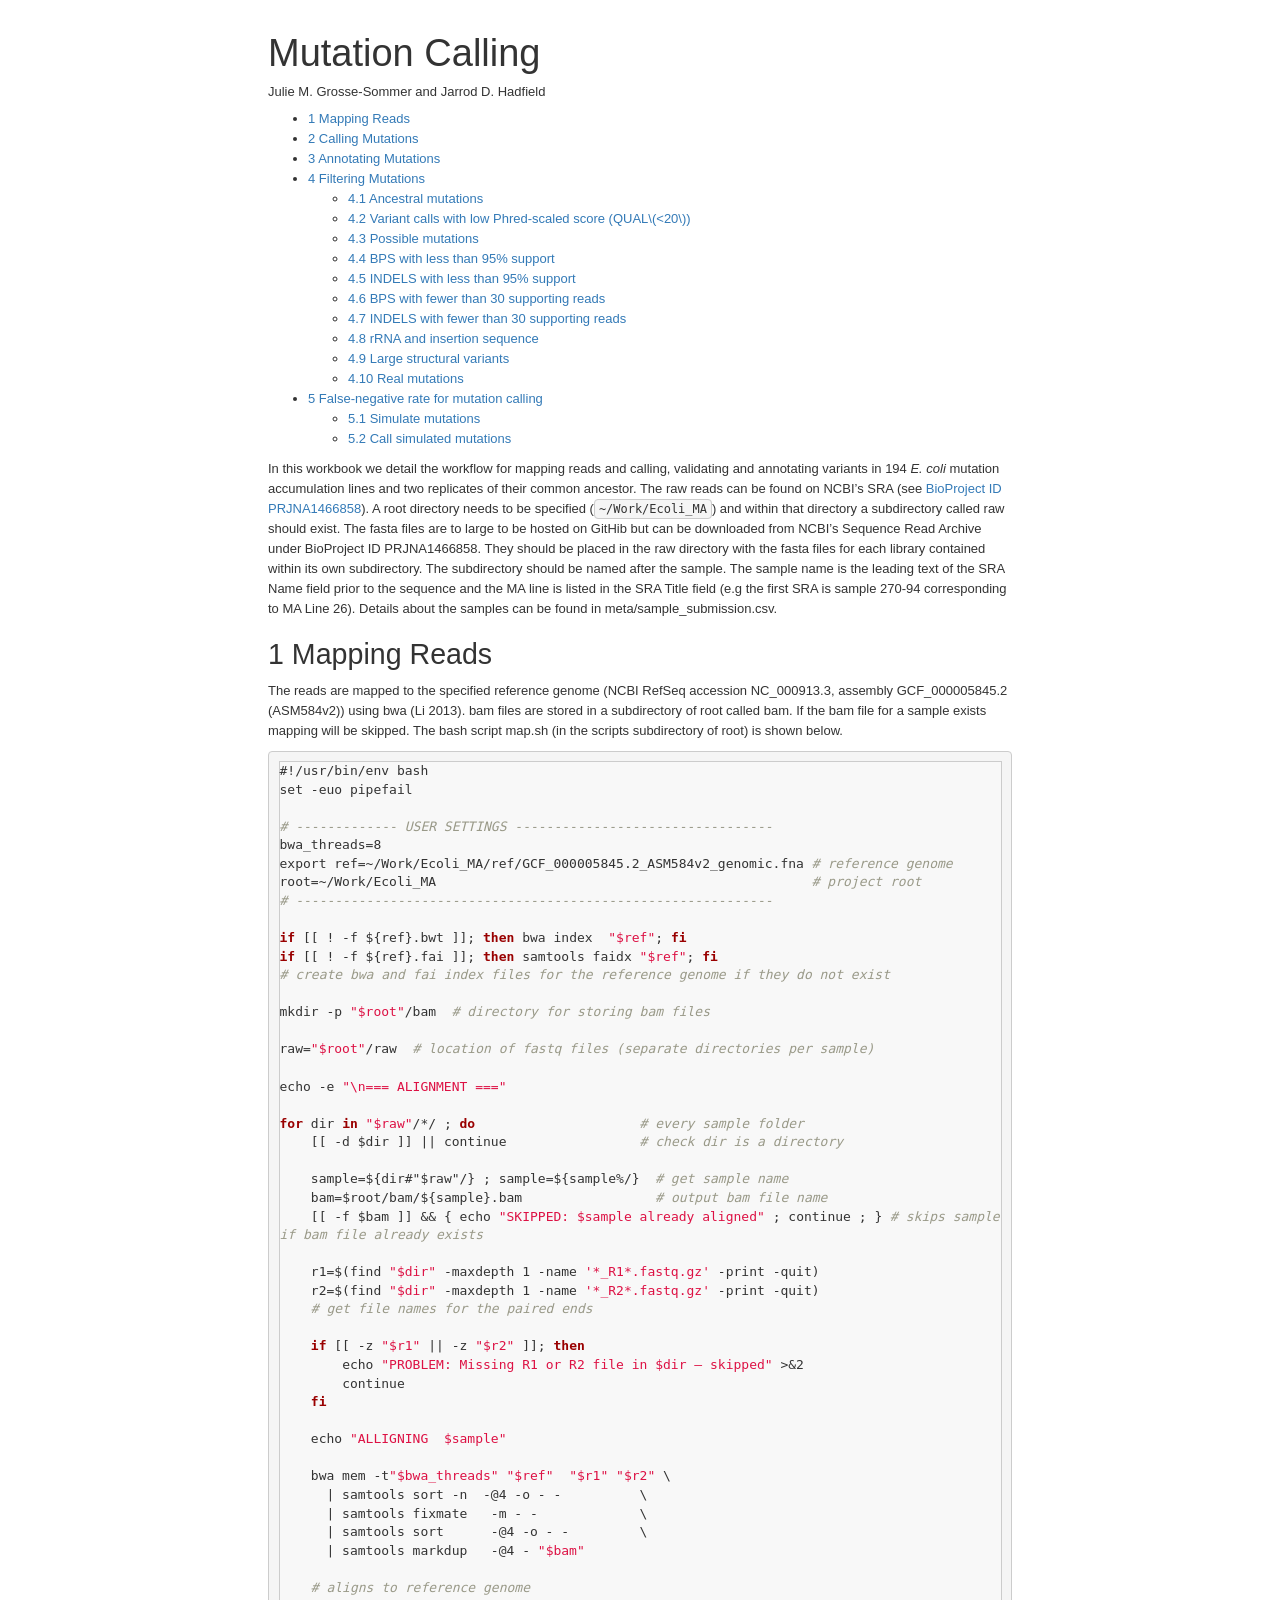
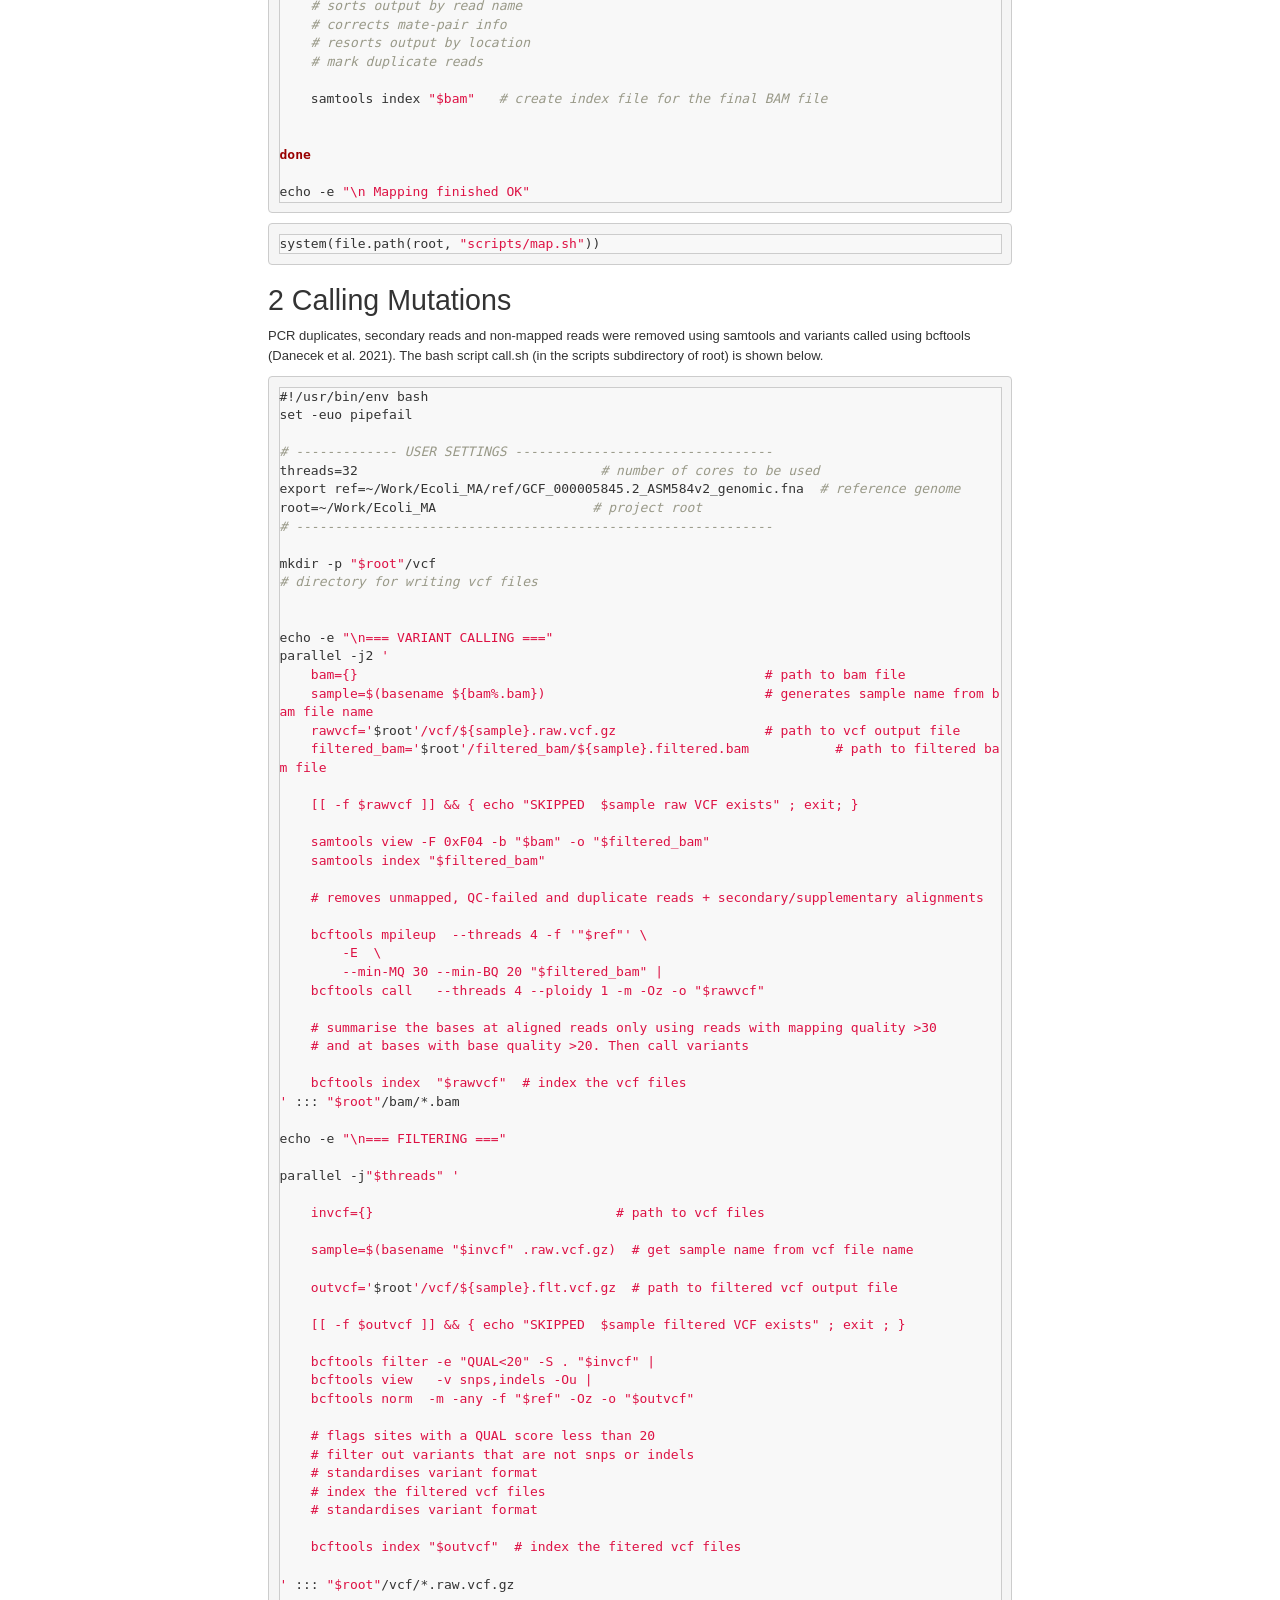
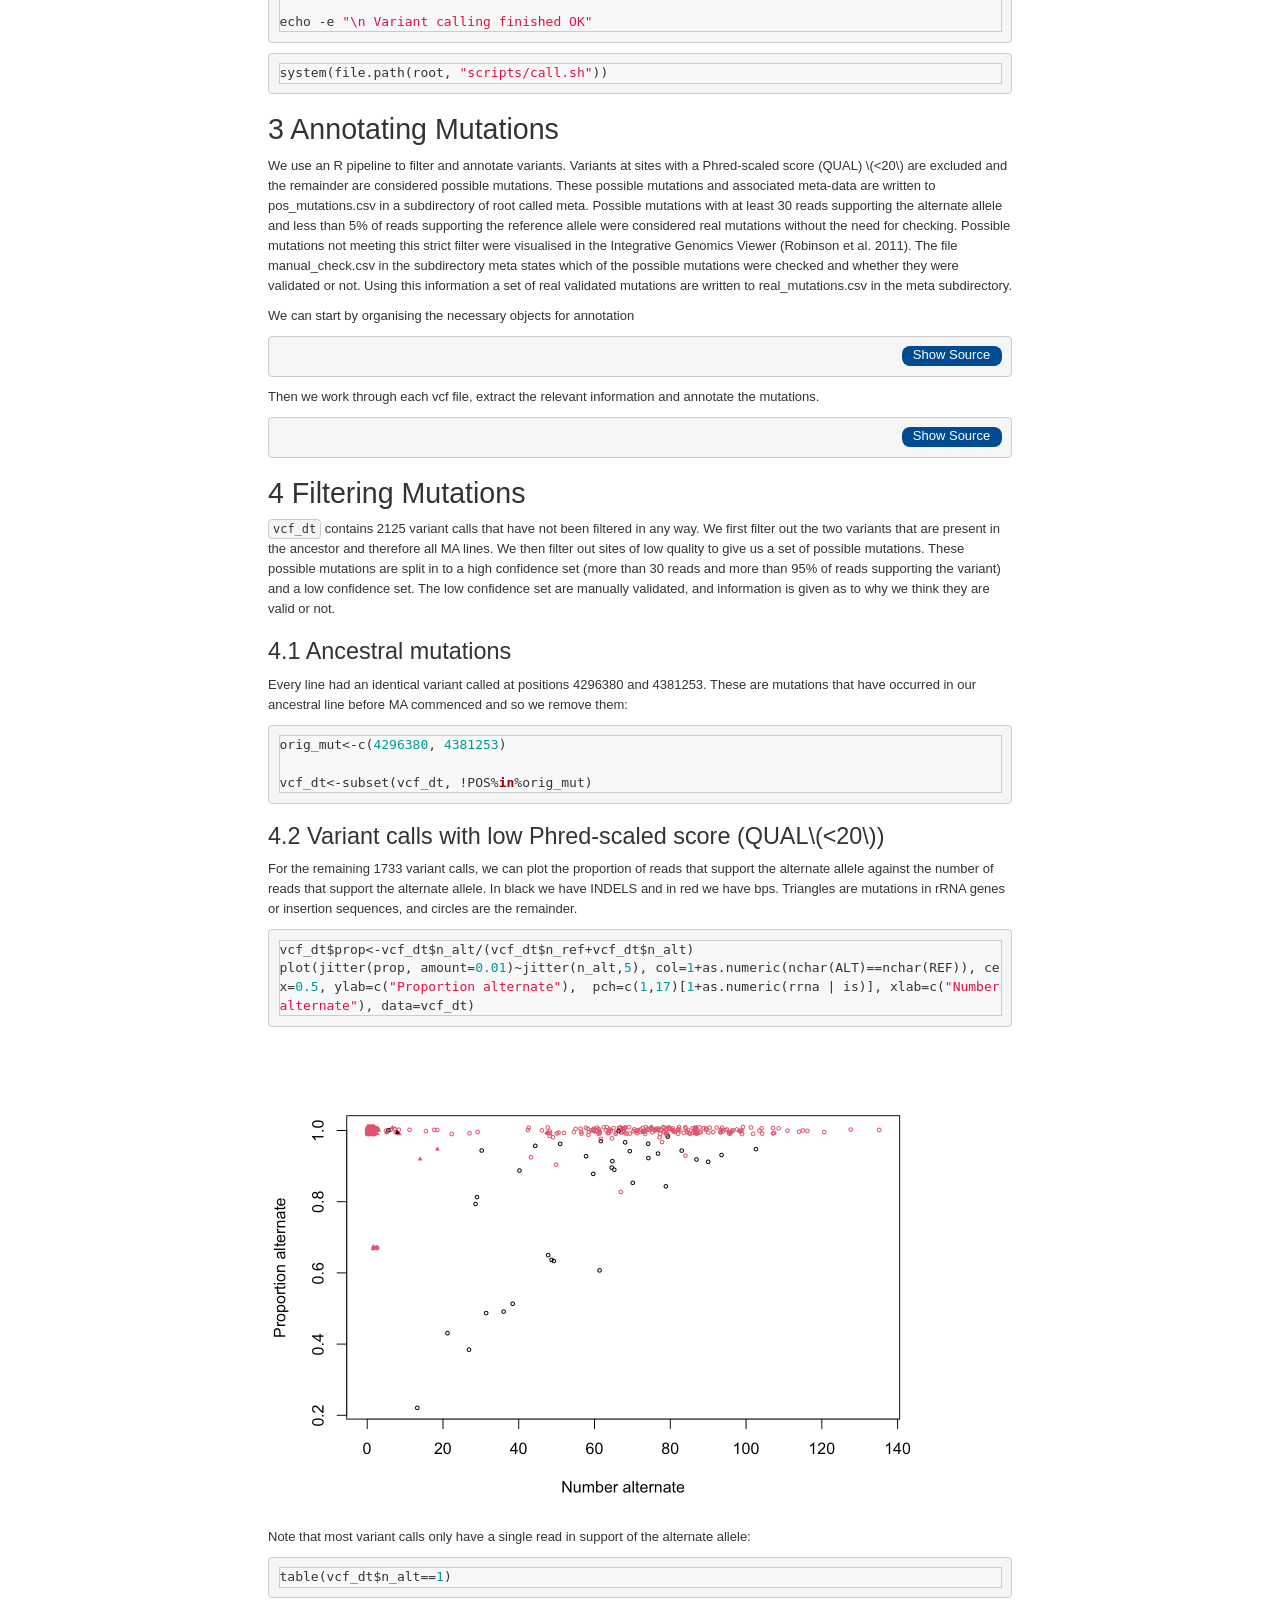
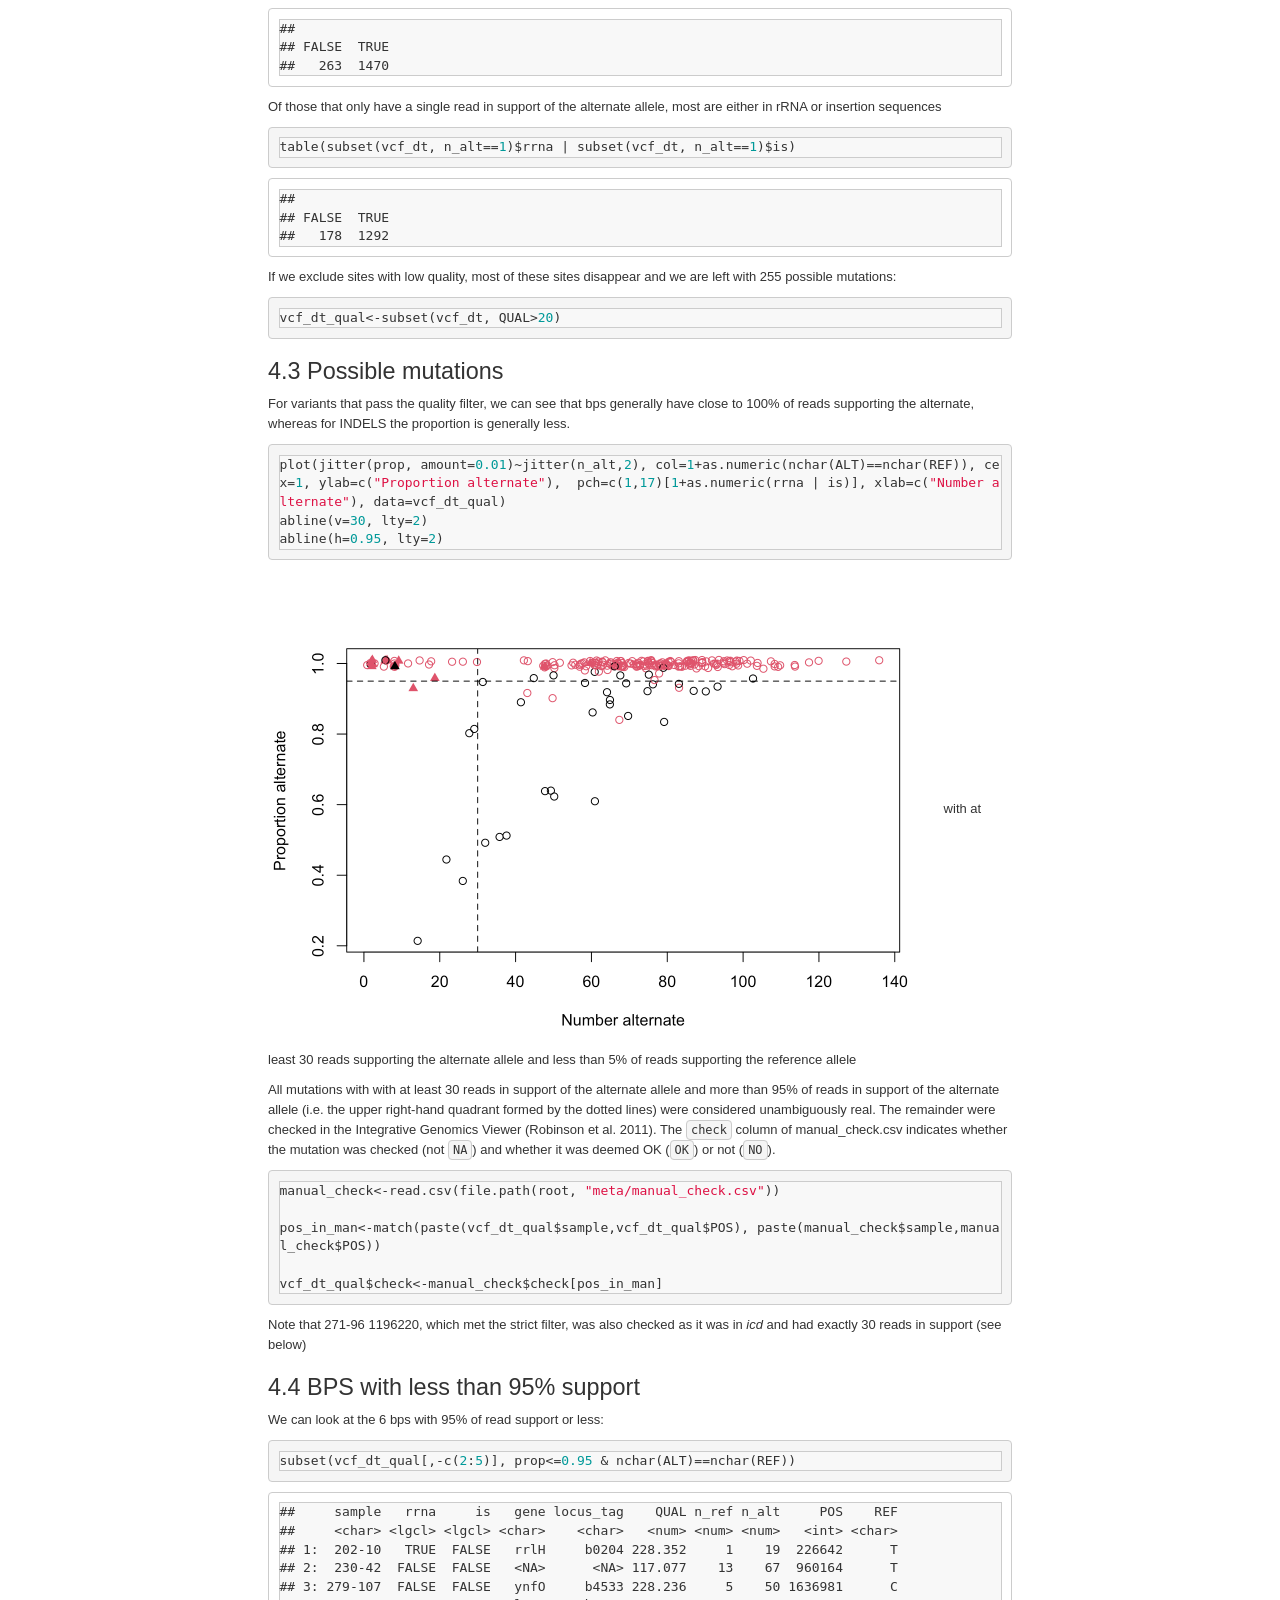
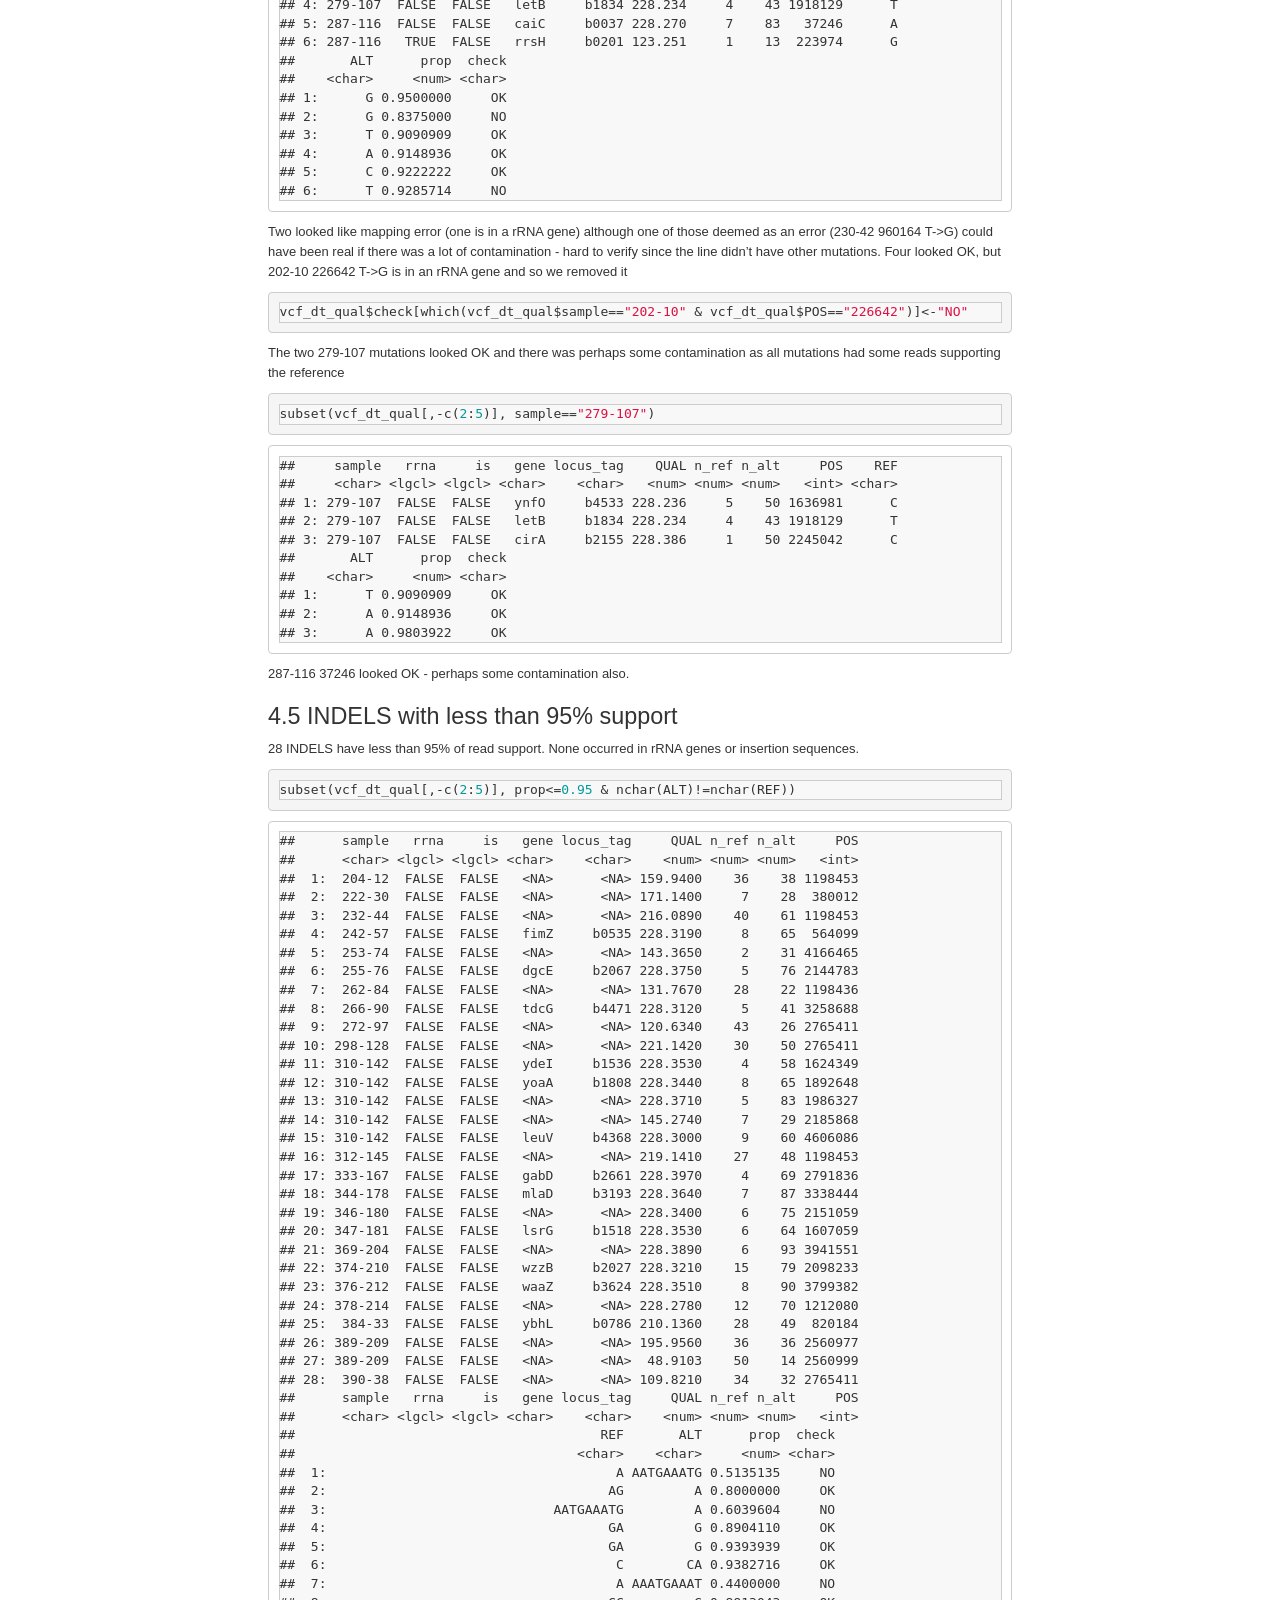
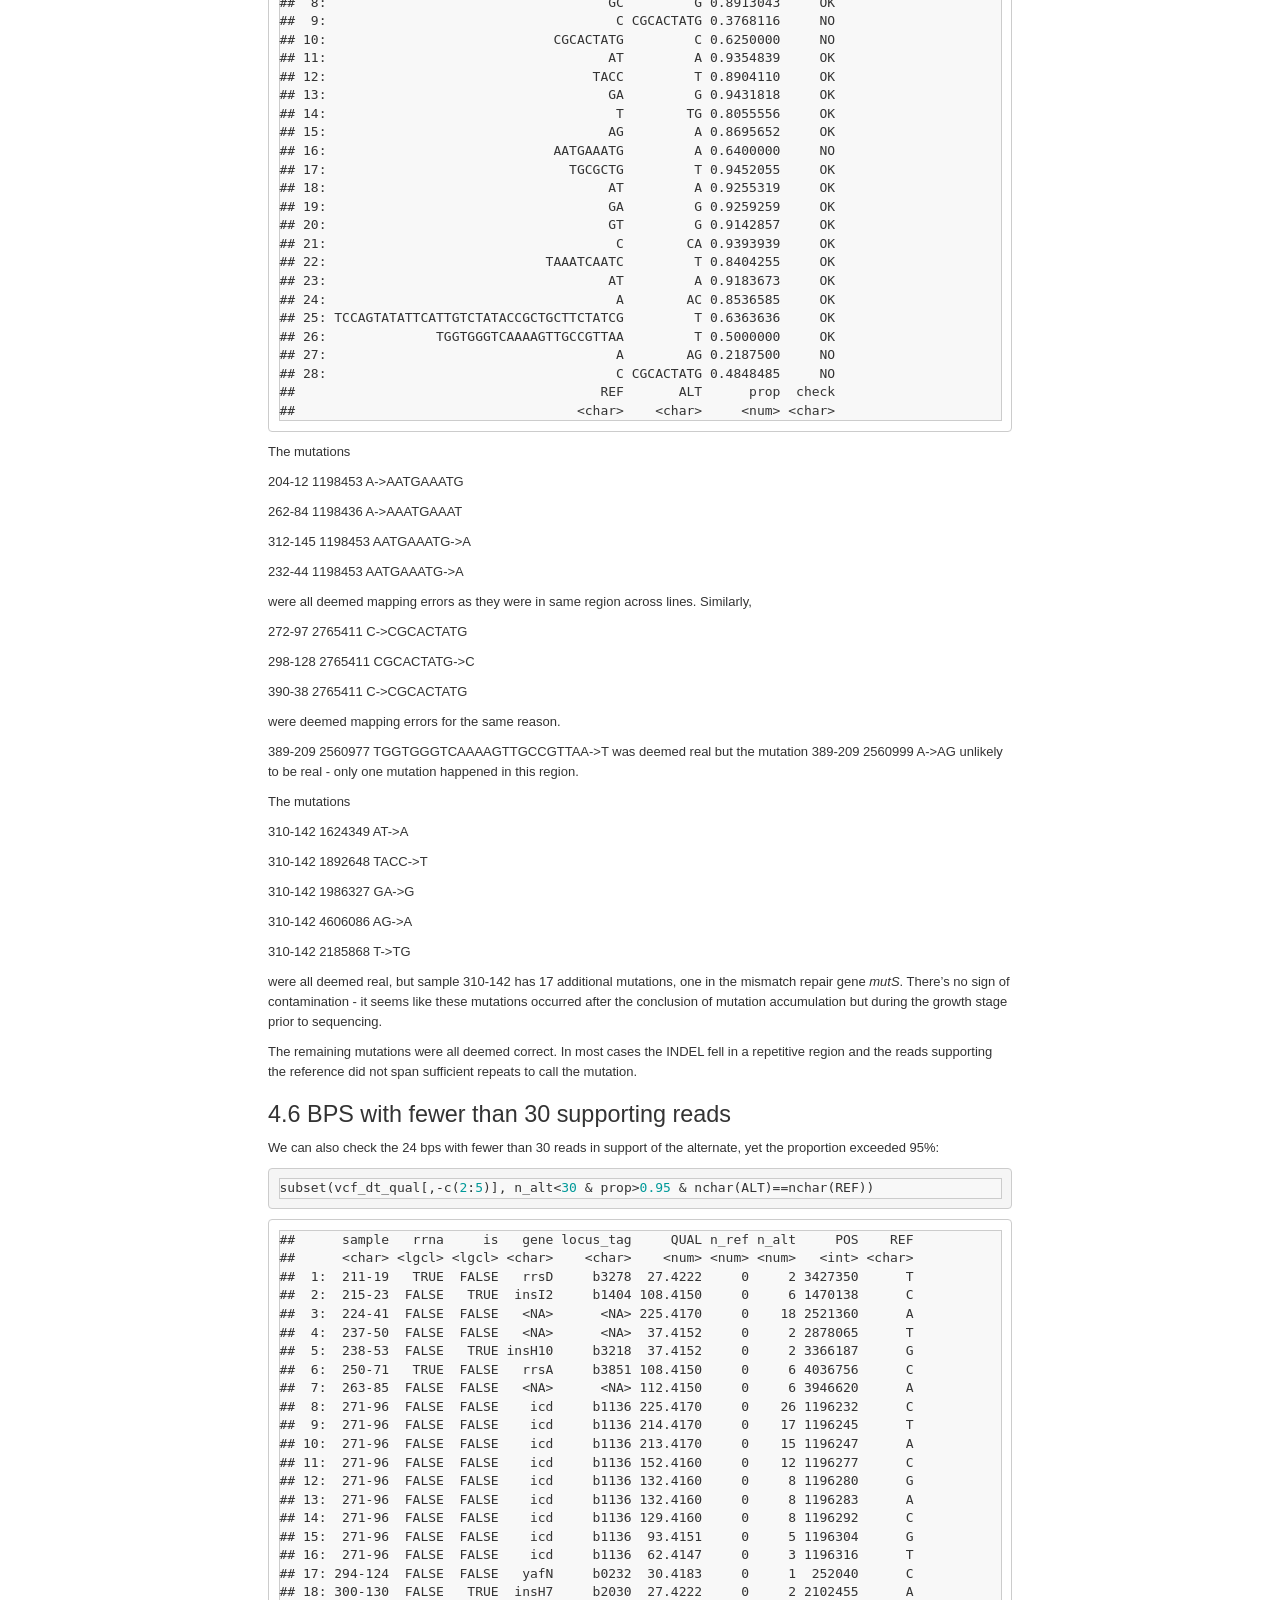
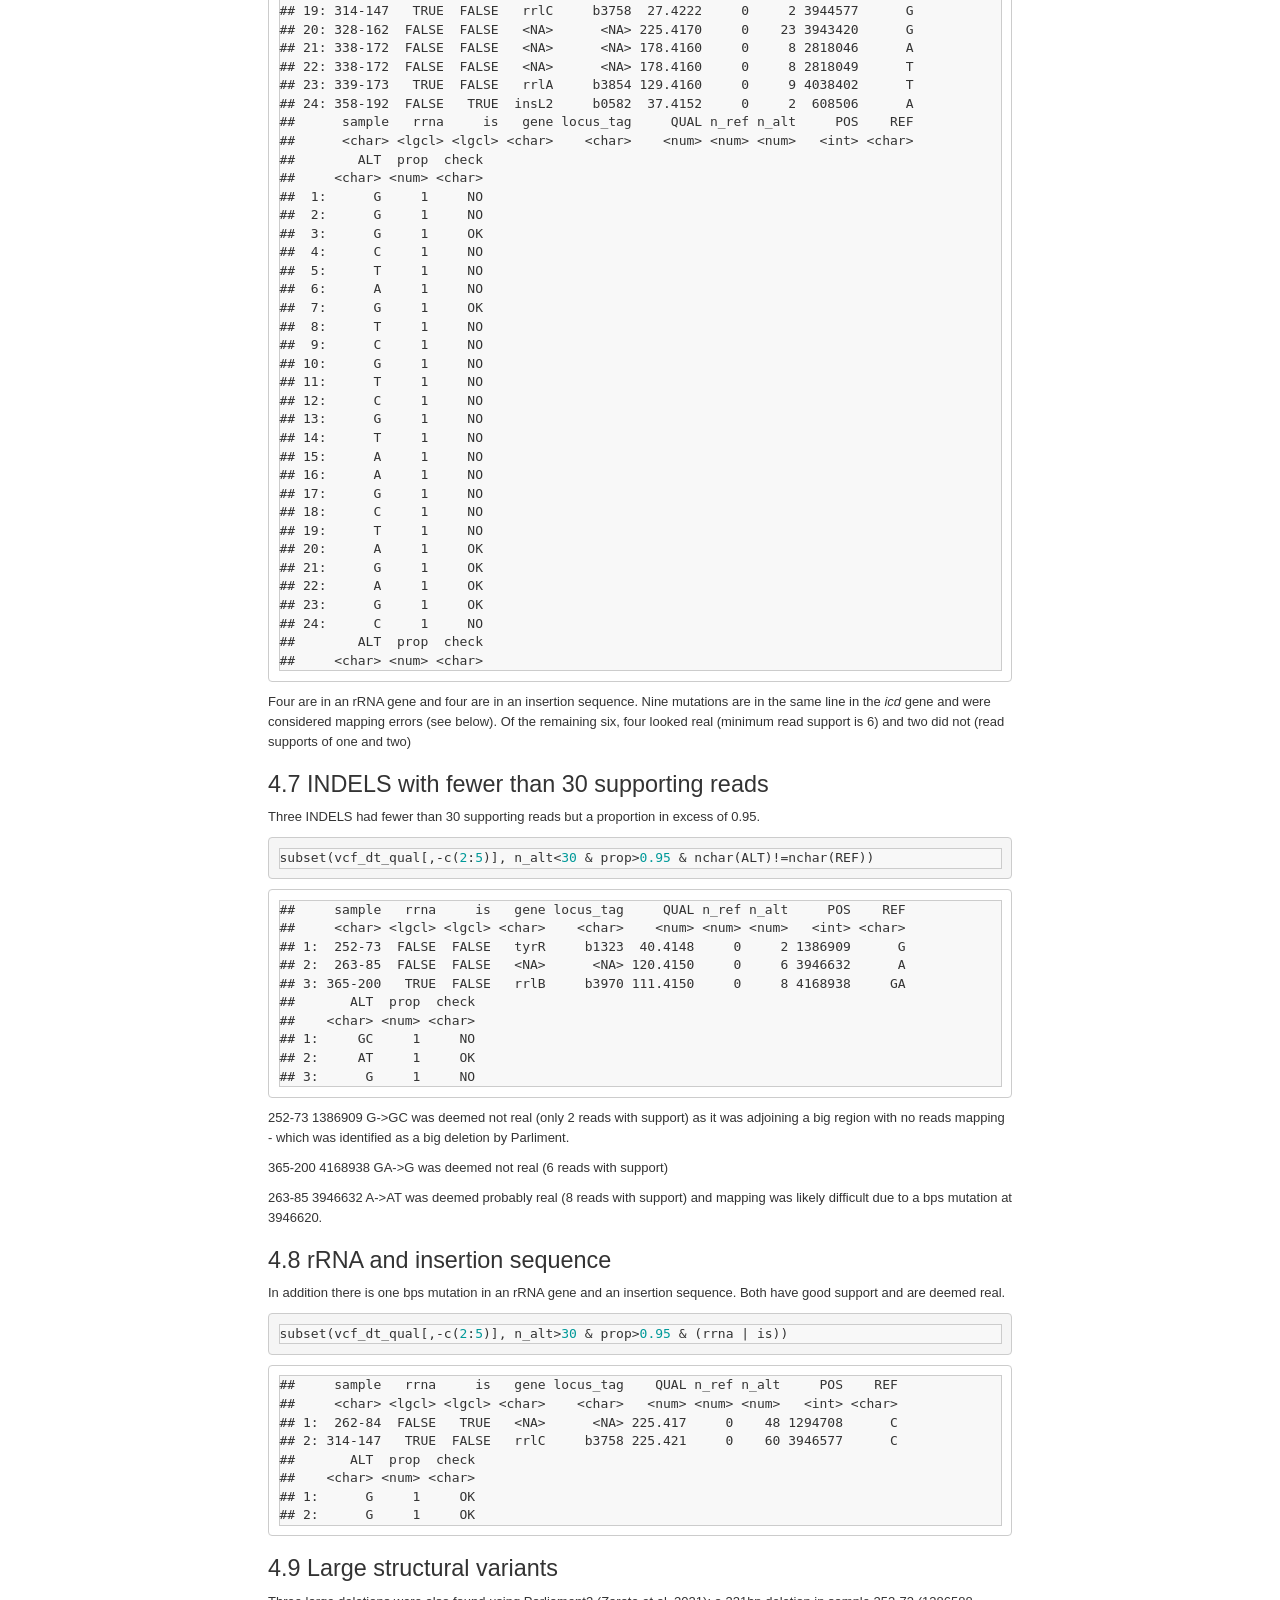
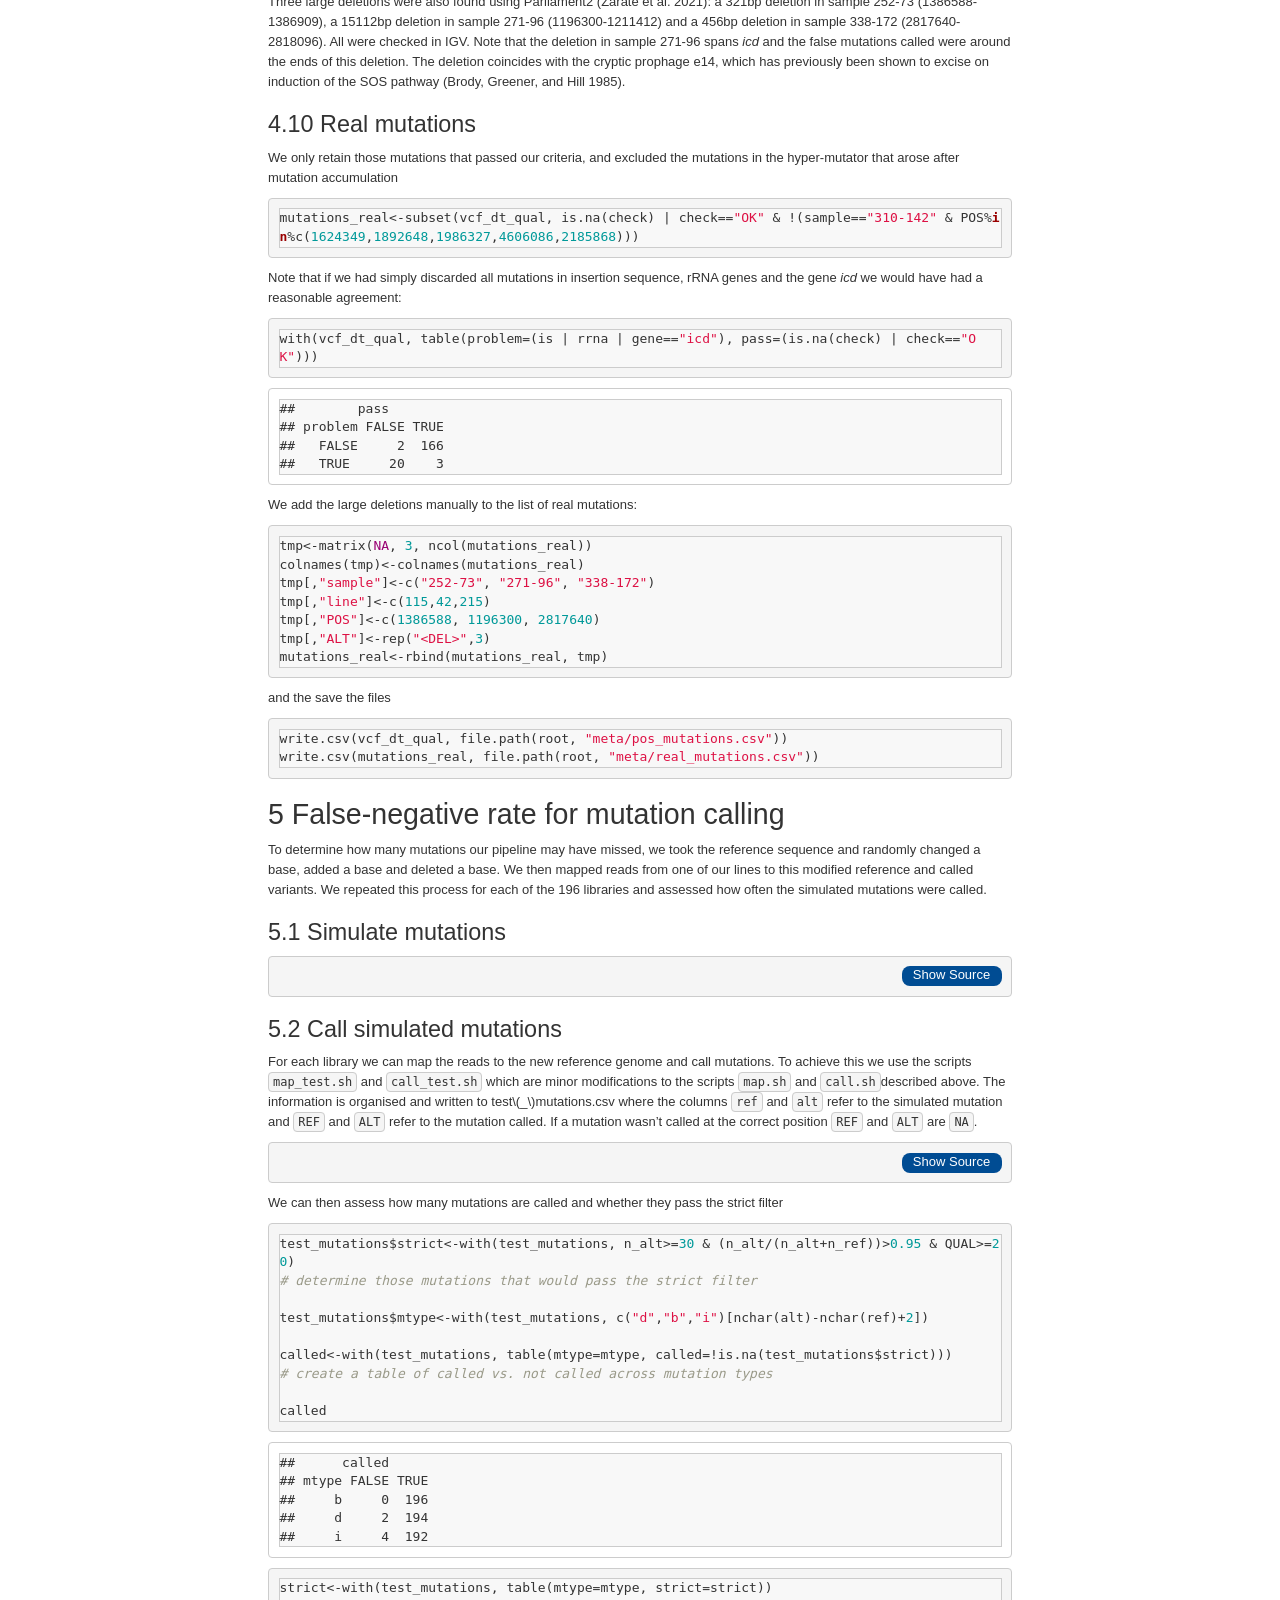
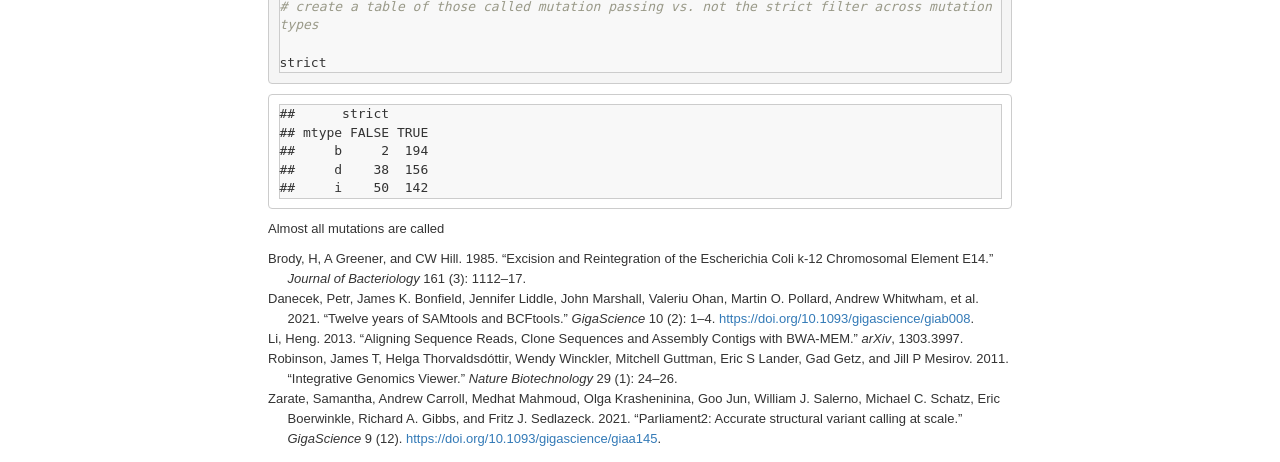
==== commit 0bbe67bd: "added html index" ====
--- a/scripts/Mutation_Calling.html
+++ b/scripts/Mutation_Calling.html
@@ -565,7 +565,7 @@
     });
   });
 </script>
-<p>In this workbook we detail the workflow for mapping reads and calling, validating and annotating variants in 194 <em>E. coli</em> mutation accumulation lines and two replicates of their common ancestor. The raw reads can be found on NCBI’s SRA (see <a href="https://www.ncbi.nlm.nih.gov/sra?LinkName=bioproject_sra_all&amp;from_uid=1466858">BioProject ID PRJNA1466858</a>). A root directory needs to be specified (<code>~/Work/Ecoli_MA</code>) and within that directory a subdirectory called raw should exist. Within raw, a folder should exist for each sample containing the forward and reverse fastq files.</p>
+<p>In this workbook we detail the workflow for mapping reads and calling, validating and annotating variants in 194 <em>E. coli</em> mutation accumulation lines and two replicates of their common ancestor. The raw reads can be found on NCBI’s SRA (see <a href="https://www.ncbi.nlm.nih.gov/sra?LinkName=bioproject_sra_all&amp;from_uid=1466858">BioProject ID PRJNA1466858</a>). A root directory needs to be specified (<code>~/Work/Ecoli_MA</code>) and within that directory a subdirectory called raw should exist. The fasta files are to large to be hosted on GitHib but can be downloaded from NCBI’s Sequence Read Archive under BioProject ID PRJNA1466858. They should be placed in the raw directory with the fasta files for each library contained within its own subdirectory. The subdirectory should be named after the sample. The sample name is the leading text of the SRA Name field prior to the sequence and the MA line is listed in the SRA Title field (e.g the first SRA is sample 270-94 corresponding to MA Line 26). Details about the samples can be found in meta/sample_submission.csv.</p>
 <div id="mapping-reads" class="section level1" number="1">
 <h1><span class="header-section-number">1</span> Mapping Reads</h1>
 <p>The reads are mapped to the specified reference genome (NCBI RefSeq accession NC_000913.3, assembly GCF_000005845.2 (ASM584v2)) using bwa <span class="citation">(Li 2013)</span>. bam files are stored in a subdirectory of root called bam. If the bam file for a sample exists mapping will be skipped. The bash script map.sh (in the scripts subdirectory of root) is shown below.</p>
@@ -806,7 +806,7 @@
 </div>
 <div id="filtering-mutations" class="section level1" number="4">
 <h1><span class="header-section-number">4</span> Filtering Mutations</h1>
-<p><code>vcf_dt</code> contains 1733 variant calls that have not been filtered in any way. We first filter out the two variants that are present in the ancestor and therefore all MA lines. We then filter out sites of low quality to give us a set of possible mutations. These possible mutations are split in to a high confidence set (more than 30 reads and more than 95% of reads supporting the variant) and a low confidence set. The low confidence set are manually validated, and information is given as to why we think they are valid or not.</p>
+<p><code>vcf_dt</code> contains 2125 variant calls that have not been filtered in any way. We first filter out the two variants that are present in the ancestor and therefore all MA lines. We then filter out sites of low quality to give us a set of possible mutations. These possible mutations are split in to a high confidence set (more than 30 reads and more than 95% of reads supporting the variant) and a low confidence set. The low confidence set are manually validated, and information is given as to why we think they are valid or not.</p>
 <div id="ancestral-mutations" class="section level2" number="4.1">
 <h2><span class="header-section-number">4.1</span> Ancestral mutations</h2>
 <p>Every line had an identical variant called at positions 4296380 and 4381253. These are mutations that have occurred in our ancestral line before MA commenced and so we remove them:</p>
@@ -819,7 +819,7 @@
 <p>For the remaining 1733 variant calls, we can plot the proportion of reads that support the alternate allele against the number of reads that support the alternate allele. In black we have INDELS and in red we have bps. Triangles are mutations in rRNA genes or insertion sequences, and circles are the remainder.</p>
 <pre class="r"><code>vcf_dt$prop&lt;-vcf_dt$n_alt/(vcf_dt$n_ref+vcf_dt$n_alt)
 plot(jitter(prop, amount=0.01)~jitter(n_alt,5), col=1+as.numeric(nchar(ALT)==nchar(REF)), cex=0.5, ylab=c(&quot;Proportion alternate&quot;),  pch=c(1,17)[1+as.numeric(rrna | is)], xlab=c(&quot;Number alternate&quot;), data=vcf_dt)</code></pre>
-<p><img role="img" aria-label src="[data-uri]" alt width="672" /></p>
+<p><img role="img" aria-label src="[data-uri]" alt width="672" /></p>
 <p>Note that most variant calls only have a single read in support of the alternate allele:</p>
 <pre class="r"><code>table(vcf_dt$n_alt==1)</code></pre>
 <pre><code>## 
@@ -839,7 +839,7 @@
 <pre class="r"><code>plot(jitter(prop, amount=0.01)~jitter(n_alt,2), col=1+as.numeric(nchar(ALT)==nchar(REF)), cex=1, ylab=c(&quot;Proportion alternate&quot;),  pch=c(1,17)[1+as.numeric(rrna | is)], xlab=c(&quot;Number alternate&quot;), data=vcf_dt_qual)
 abline(v=30, lty=2)
 abline(h=0.95, lty=2)</code></pre>
-<p><img role="img" aria-label src="[data-uri]